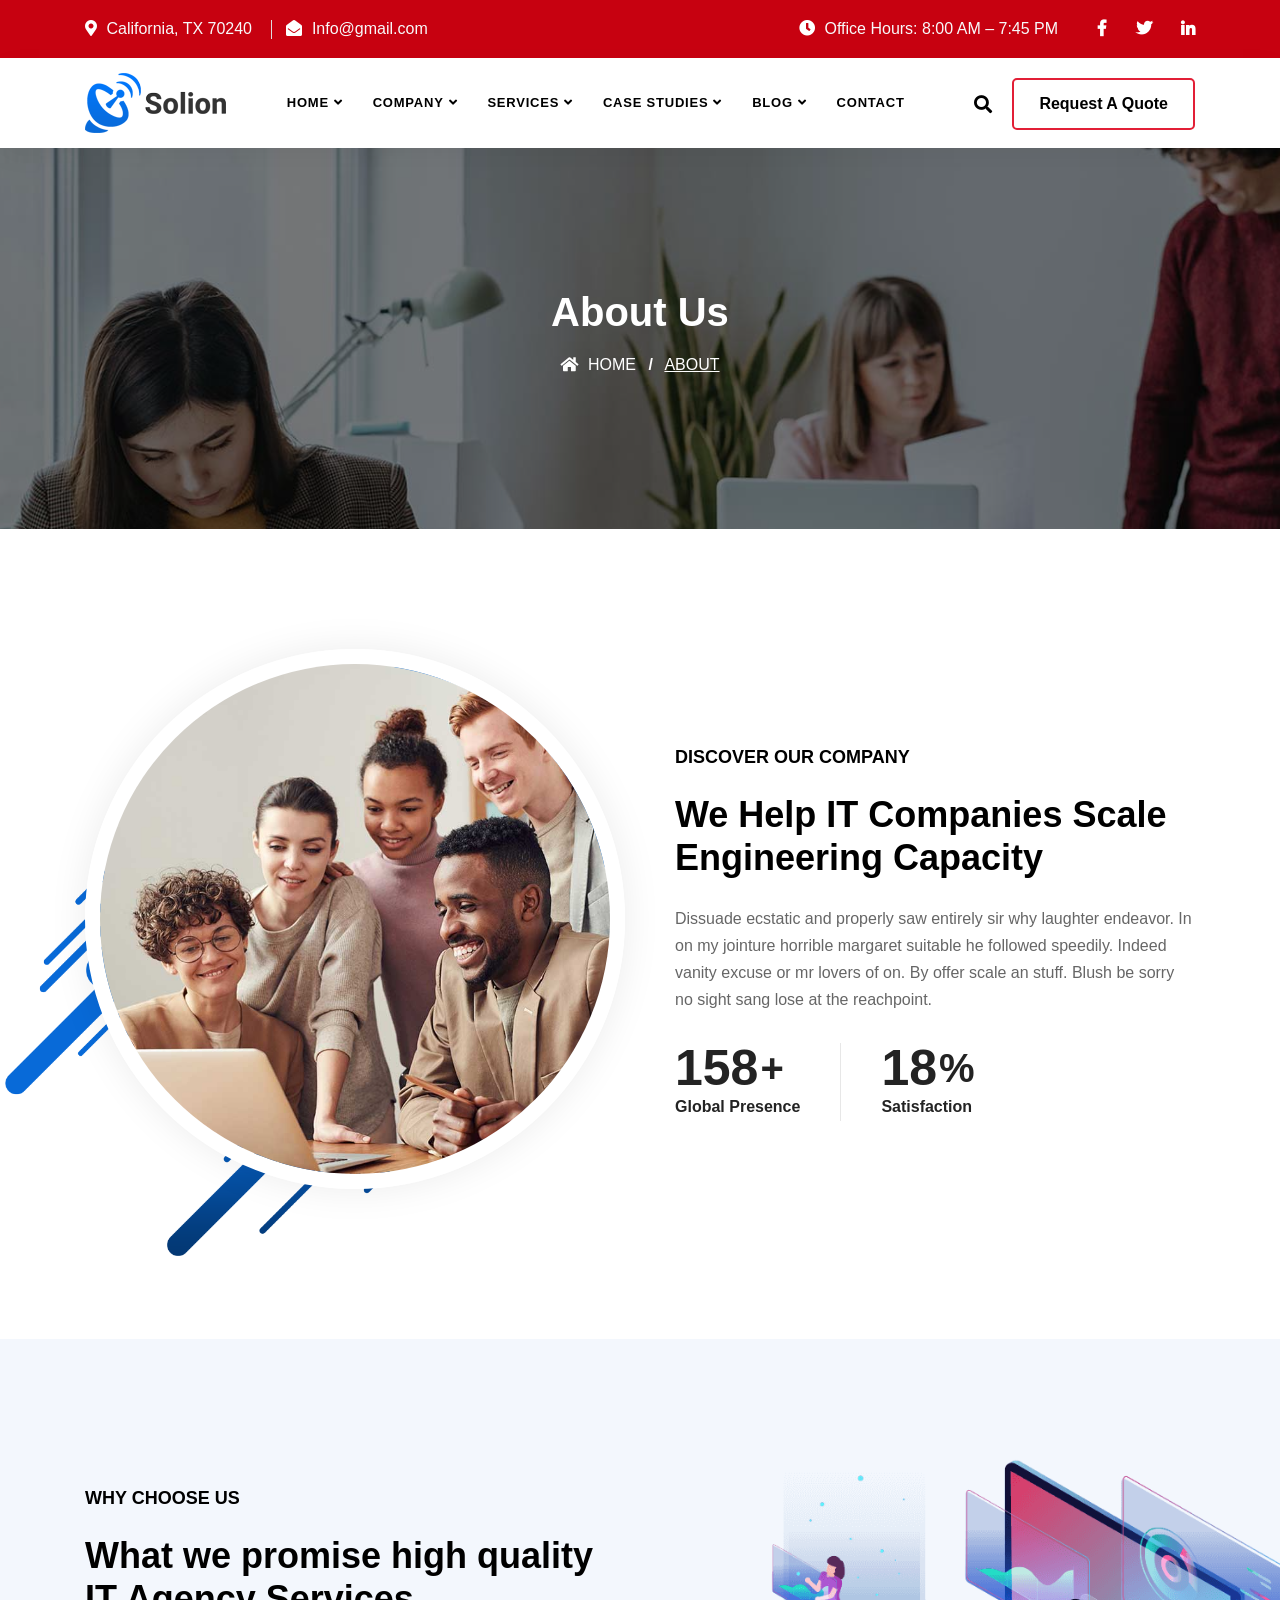
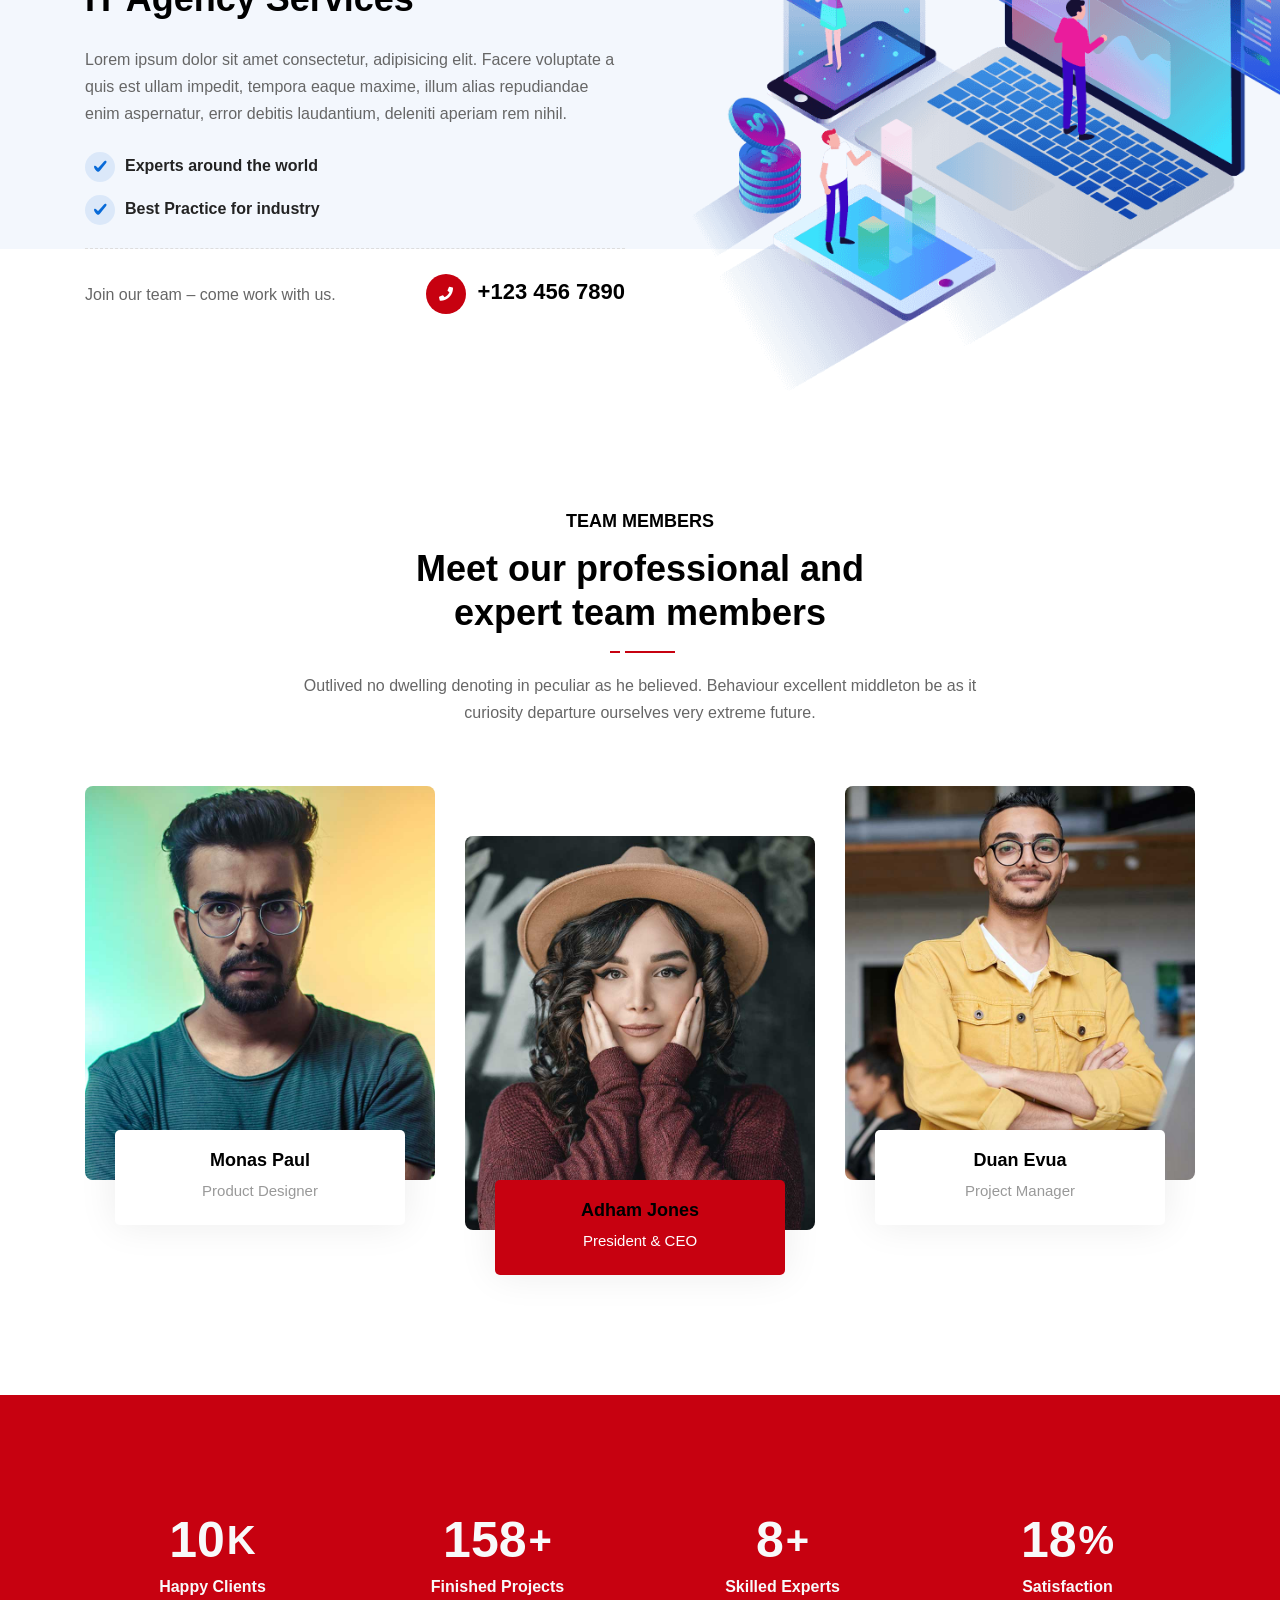
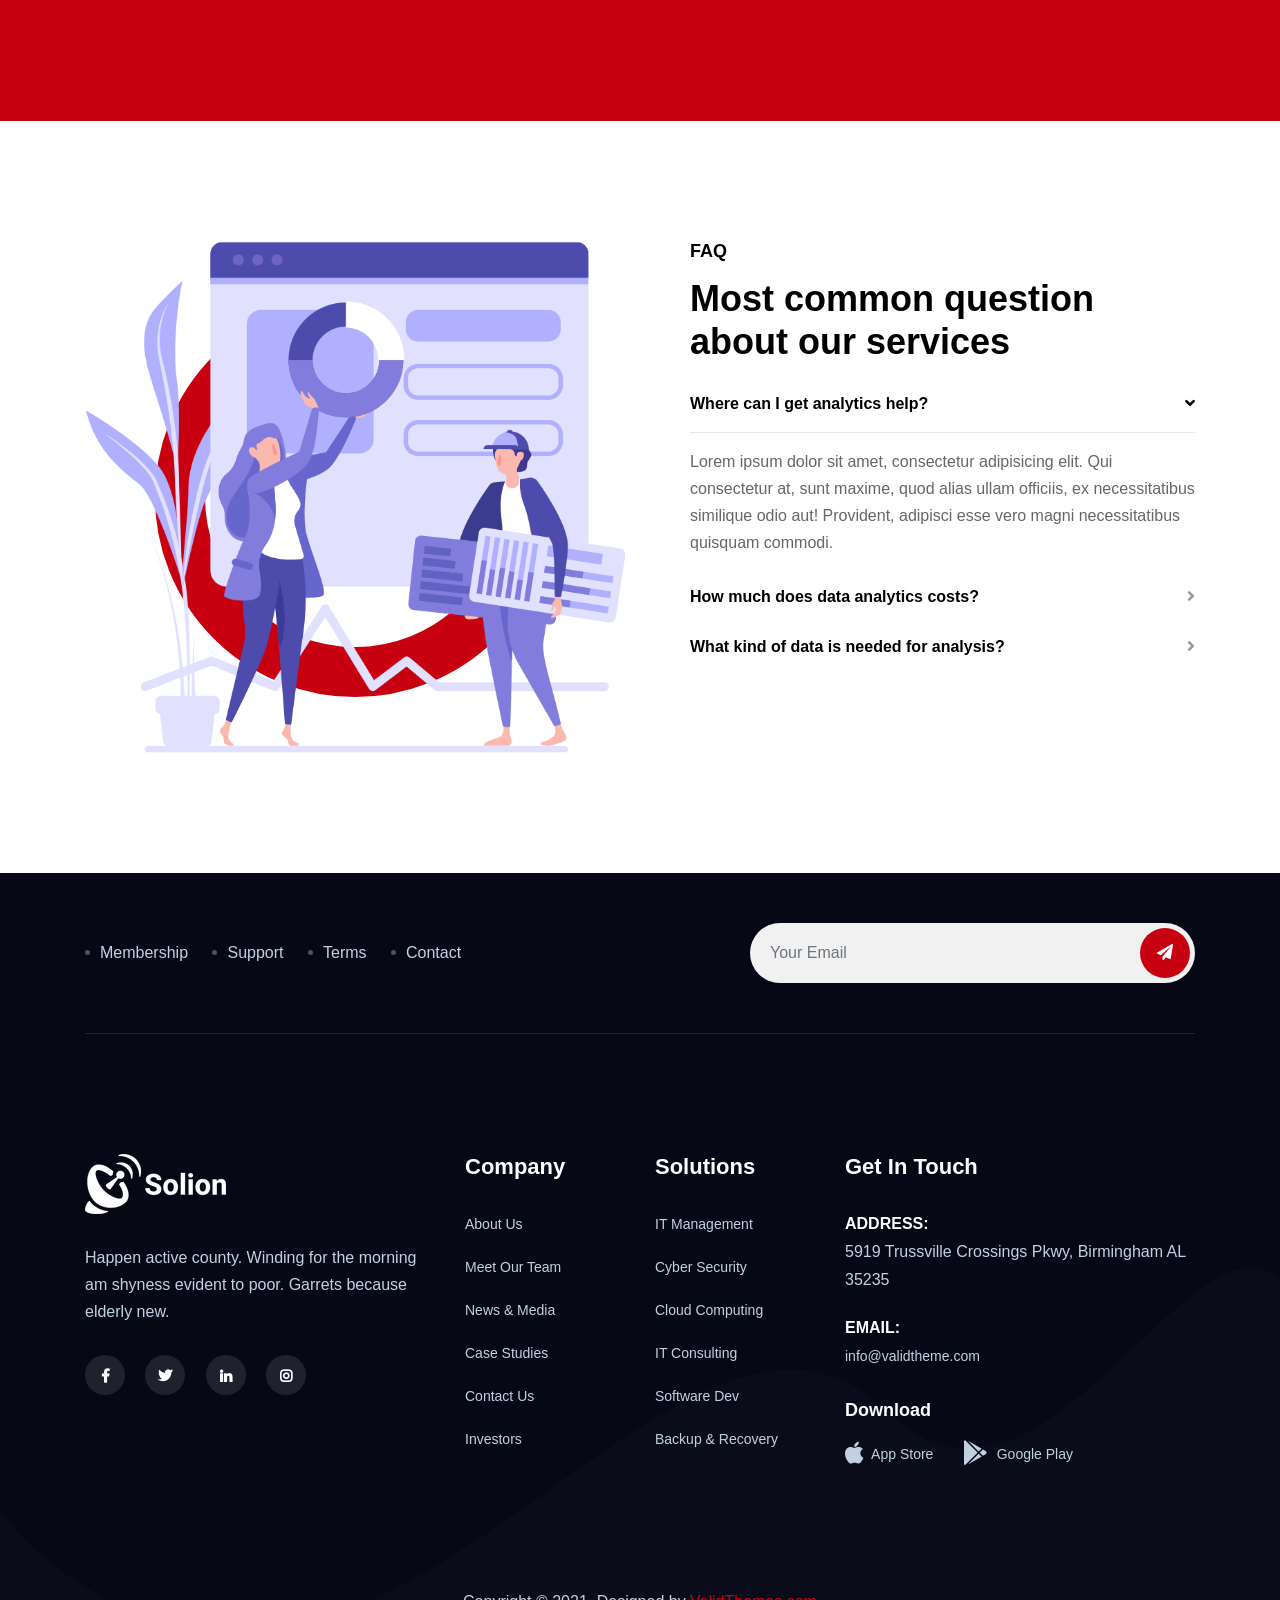
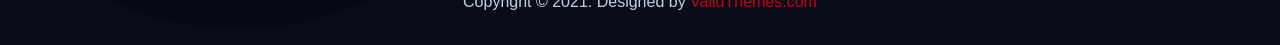
==== about-us.html @ d586026f "first commit" ====
<!DOCTYPE html>
<html lang="en">

<head>
    <!-- ========== Meta Tags ========== -->
    <meta charset="utf-8">
    <meta http-equiv="X-UA-Compatible" content="IE=edge">
    <meta name="viewport" content="width=device-width, initial-scale=1">
    <meta name="description" content="Solion - IT Solutions Template">

    <!-- ========== Page Title ========== -->
    <title>Solion - IT Solutions Template</title>

    <!-- ========== Favicon Icon ========== -->
    <link rel="shortcut icon" href="assets/img/favicon.png" type="image/x-icon">

    <!-- ========== Start Stylesheet ========== -->
    <link href="assets/css/bootstrap.min.css" rel="stylesheet" />
    <link href="assets/css/font-awesome.min.css" rel="stylesheet" />
    <link href="assets/css/themify-icons.css" rel="stylesheet" />
    <link href="assets/css/flaticon-set.css" rel="stylesheet" />
    <link href="assets/css/magnific-popup.css" rel="stylesheet" />
    <link href="assets/css/owl.carousel.min.css" rel="stylesheet" />
    <link href="assets/css/owl.theme.default.min.css" rel="stylesheet" />
    <link href="assets/css/animate.css" rel="stylesheet" />
    <link href="assets/css/bootsnav.css" rel="stylesheet" />
    <link href="style.css" rel="stylesheet">
    <link href="assets/css/responsive.css" rel="stylesheet" />
    <!-- ========== End Stylesheet ========== -->

    <!-- HTML5 shim and Respond.js for IE8 support of HTML5 elements and media queries -->
    <!-- WARNING: Respond.js doesn't work if you view the page via file:// -->
    <!--[if lt IE 9]>
      <script src="assets/js/html5/html5shiv.min.js"></script>
      <script src="assets/js/html5/respond.min.js"></script>
    <![endif]-->

</head>

<body>

    <!-- Preloader Start -->
    <div class="se-pre-con"></div>
    <!-- Preloader Ends -->

    <!-- Start Header Top 
    ============================================= -->
    <div class="top-bar-area inc-pad bg-gradient text-light">
        <div class="container">
            <div class="row align-center">
                <div class="col-lg-6 info">
                    <ul>
                        <li>
                            <i class="fas fa-map-marker-alt"></i> California, TX 70240
                        </li>
                        <li>
                            <i class="fas fa-envelope-open"></i> Info@gmail.com
                        </li>
                    </ul>
                </div>
                <div class="col-lg-6 text-right item-flex">
                    <div class="info">
                        <ul>
                            <li>
                                <i class="fas fa-clock"></i> Office Hours: 8:00 AM – 7:45 PM
                            </li>
                        </ul>
                    </div>
                    <div class="social">
                        <ul>
                            <li>
                                <a href="#">
                                    <i class="fab fa-facebook-f"></i>
                                </a>
                            </li>
                            <li>
                                <a href="#">
                                    <i class="fab fa-twitter"></i>
                                </a>
                            </li>
                            <li>
                                <a href="#">
                                    <i class="fab fa-linkedin-in"></i>
                                </a>
                            </li>
                        </ul>
                    </div>
                </div>
            </div>
        </div>
    </div>
    <!-- End Header Top -->

    <!-- Header 
    ============================================= -->
    <header id="home">

        <!-- Start Navigation -->
        <nav class="navbar navbar-default navbar-sticky bootsnav">

            <!-- Start Top Search -->
            <div class="container">
                <div class="row">
                    <div class="top-search">
                        <div class="input-group">
                            <form action="#">
                                <input type="text" name="text" class="form-control" placeholder="Search">
                                <button type="submit">
                                    <i class="ti-search"></i>
                                </button>  
                            </form>
                        </div>
                    </div>
                </div>
            </div>
            <!-- End Top Search -->

            <div class="container">

                <!-- Start Atribute Navigation -->
                <div class="attr-nav inc-border">
                    <ul>
                        <li class="search"><a href="#"><i class="fas fa-search"></i></a></li>
                        <li class="button-border"><a href="#">Request a quote</a></li>
                    </ul>
                </div>        
                <!-- End Atribute Navigation -->

                <!-- Start Header Navigation -->
                <div class="navbar-header">
                    <button type="button" class="navbar-toggle" data-toggle="collapse" data-target="#navbar-menu">
                        <i class="fa fa-bars"></i>
                    </button>
                    <a class="navbar-brand" href="index.html">
                        <img src="assets/img/logo.png" class="logo" alt="Logo">
                    </a>
                </div>
                <!-- End Header Navigation -->

                <!-- Collect the nav links, forms, and other content for toggling -->
                <div class="collapse navbar-collapse" id="navbar-menu">
                    <ul class="nav navbar-nav navbar-center" data-in="fadeInDown" data-out="fadeOutUp">
                        <li class="dropdown">
                            <a href="#" class="dropdown-toggle active" data-toggle="dropdown" >Home</a>
                            <ul class="dropdown-menu">
                                <li class="dropdown">
                                    <a href="#" class="dropdown-toggle" data-toggle="dropdown" >Multipage</a>
                                    <ul class="dropdown-menu">
                                        <li><a href="index.html">Home Version One</a></li>
                                        <li><a href="index-2.html">Home Version Two</a></li>
                                        <li><a href="index-3.html">Home Version Three</a></li>
                                        <li><a href="index-4.html">Home Version Four</a></li>
                                        <li><a href="index-5.html">Home Version Five</a></li>
                                        <li><a href="index-6.html">Home Version Six</a></li>
                                        <li><a href="index-7.html">Home Version Serven</a></li>
                                        <li><a href="index-8.html">Home Version Eight</a></li>
                                        <li><a href="index-9.html">Home Version Nine</a></li>
                                    </ul>
                                </li>
                                <li class="dropdown">
                                    <a href="#" class="dropdown-toggle" data-toggle="dropdown" >Onepage</a>
                                    <ul class="dropdown-menu">
                                        <li><a href="index-op.html">Home Version One</a></li>
                                        <li><a href="index-op-2.html">Home Version Two</a></li>
                                        <li><a href="index-op-3.html">Home Version Three</a></li>
                                        <li><a href="index-op-4.html">Home Version Four</a></li>
                                        <li><a href="index-op-6.html">Home Version Six</a></li>
                                        <li><a href="index-op-7.html">Home Version Seven</a></li>
                                        <li><a href="index-op-8.html">Home Version Eight</a></li>
                                        <li><a href="index-op-9.html">Home Version Nine</a></li>
                                    </ul>
                                </li>
                            </ul>
                        </li>
                        <li class="dropdown">
                            <a href="#" class="dropdown-toggle" data-toggle="dropdown" >Company</a>
                            <ul class="dropdown-menu">
                                <li><a href="about-us.html">About Company</a></li>
                                <li><a href="why-choose-us.html">Why Choose us</a></li>
                                <li class="dropdown">
                                    <a href="#" class="dropdown-toggle" data-toggle="dropdown" >Team Members</a>
                                    <ul class="dropdown-menu">
                                        <li><a href="team.html">Version One</a></li>
                                        <li><a href="team-2.html">Version Two</a></li>
                                        <li><a href="team-single.html">Team Single</a></li>
                                    </ul>
                                </li>
                                <li><a href="contact.html">Get in Touch</a></li>
                                <li><a href="faq.html">Help & Faqs</a></li>
                                <li><a href="404.html">Error Page</a></li>
                            </ul>
                        </li>
                        <li class="dropdown">
                            <a href="#" class="dropdown-toggle" data-toggle="dropdown" >Services</a>
                            <ul class="dropdown-menu">
                                <li><a href="services.html">Services Version One</a></li>
                                <li><a href="services-2.html">Services Version Two</a></li>
                                <li><a href="services-3.html">Services Version Three</a></li>
                                <li><a href="services-single.html">Services Single</a></li>
                            </ul>
                        </li>
                        <li class="dropdown">
                            <a href="#" class="dropdown-toggle" data-toggle="dropdown" >Case Studies</a>
                            <ul class="dropdown-menu">
                                <li class="dropdown">
                                    <a href="#" class="dropdown-toggle" data-toggle="dropdown" >Grid Version</a>
                                    <ul class="dropdown-menu">
                                        <li><a href="case-studies-grid-2-colum.html">Two Colum</a></li>
                                        <li><a href="case-studies-grid-3-colum.html">Three Colum</a></li>
                                        <li><a href="case-studies-grid-4-colum.html">Four Colum</a></li>
                                    </ul>
                                </li>
                                <li class="dropdown">
                                    <a href="#" class="dropdown-toggle" data-toggle="dropdown" >Masonary Version</a>
                                    <ul class="dropdown-menu">
                                        <li><a href="case-studies-masonary-2-colum.html">Two Colum</a></li>
                                        <li><a href="case-studies-masonary-3-colum.html">Three Colum</a></li>
                                        <li><a href="case-studies-masonary-4-colum.html">Four Colum</a></li>
                                    </ul>
                                </li>
                                <li><a href="case-single.html">Case Single</a></li>
                            </ul>
                        </li>
                        <li class="dropdown">
                            <a href="#" class="dropdown-toggle" data-toggle="dropdown" >Blog</a>
                            <ul class="dropdown-menu">
                                <li><a href="blog-standard.html">Blog Standard</a></li>
                                <li><a href="blog-with-sidebar.html">Blog With Sidebar</a></li>
                                <li><a href="blog-2-colum.html">Blog Grid Two Colum</a></li>
                                <li><a href="blog-3-colum.html">Blog Grid Three Colum</a></li>
                                <li><a href="blog-single.html">Blog Single</a></li>
                                <li><a href="blog-single-with-sidebar.html">Blog Single With Sidebar</a></li>
                            </ul>
                        </li>
                        <li>
                            <a href="contact.html">Contact</a>
                        </li>
                    </ul>
                </div><!-- /.navbar-collapse -->
            </div>

        </nav>
        <!-- End Navigation -->

    </header>
    <!-- End Header -->

    <!-- Start Breadcrumb 
    ============================================= -->
    <div class="breadcrumb-area text-center shadow dark bg-fixed text-light" style="background-image: url(assets/img/banner/10.jpg);">
        <div class="container">
            <div class="row">
                <div class="col-lg-12">
                    <h2>About Us</h2>
                    <ul class="breadcrumb">
                        <li><a href="#"><i class="fas fa-home"></i> Home</a></li>
                        <li class="active">About</li>
                    </ul>
                </div>
            </div>
        </div>
    </div>
    <!-- End Breadcrumb -->

    <!-- Star About Area
    ============================================= -->
    <div class="about-area center-responsive default-padding">
        <div class="container">
            <div class="row align-center">
                <div class="col-lg-6">
                    <div class="thumb">
                        <img src="assets/img/about/3.jpg" alt="Thumb">
                    </div>
                </div>
                <div class="col-lg-6 info">
                    <h5>Discover Our Company</h5>
                    <h2 class="area-title">We Help IT Companies Scale Engineering Capacity</h2>
                    <p>
                        Dissuade ecstatic and properly saw entirely sir why laughter endeavor. In on my jointure horrible margaret suitable he followed speedily. Indeed vanity excuse or mr lovers of on. By offer scale an stuff. Blush be sorry no sight sang lose at the reachpoint.
                    </p>
                    <ul class="achivement">
                        <li>
                            <div class="fun-fact">
                                <div class="counter">
                                    <div class="timer" data-to="875" data-speed="5000">875</div>
                                    <div class="operator">+</div>
                                </div>
                                <span class="medium">Global Presence</span>
                            </div>
                        </li>
                        <li>
                            <div class="fun-fact">
                                <div class="counter">
                                    <div class="timer" data-to="100" data-speed="5000">100</div>
                                    <div class="operator">%</div>
                                </div>
                                <span class="medium">Satisfaction</span>
                            </div>
                        </li>
                    </ul>
                </div>
            </div>
        </div>
    </div>
    <!-- End About Area -->

    <!-- Start Why Choose Us 
    ============================================= -->
    <div class="choose-us-area overflow-hidden reverse default-padding bg-gray">
        <div class="container">
            <div class="row align-center">
                
                <div class="col-lg-6 info wow fadeInUp">
                    <h5>Why Choose Us</h5>
                    <h2 class="area-title">What we promise high quality IT Agency Services</h2>
                    <p>
                        Lorem ipsum dolor sit amet consectetur, adipisicing elit. Facere voluptate a quis est ullam impedit, tempora eaque maxime, illum alias repudiandae enim aspernatur, error debitis laudantium, deleniti aperiam rem nihil.
                    </p>
                    <ul>
                        <li>Experts around  the world</li>
                        <li>Best Practice for industry</li>
                    </ul>
                    <div class="contact">
                        <p>
                            Join our team – come work with us.
                        </p>
                        <h4><i class="fas fa-phone"></i> +123 456 7890</h4>
                    </div>
                </div>
                <div class="col-lg-6">
                    <div class="thumb wow fadeInRight" data-wow-delay="0.6s">
                        <img src="assets/img/illustration/1.png" alt="Thumb">
                    </div>
                </div>

            </div>
        </div>
    </div>
    <!-- End Why Choose Us Area -->

    <!-- Start Team Us 
    ============================================= -->
    <div class="team-area default-padding-bottom bottom-less">
        <div class="container">
            <div class="row">
                <div class="col-lg-8 offset-lg-2">
                    <div class="site-heading text-center">
                        <h5>Team Members</h5>
                        <h2 class="area-title">Meet our professional and <br> expert team members</h2>
                        <div class="devider"></div>
                        <p>
                            Outlived no dwelling denoting in peculiar as he believed. Behaviour excellent middleton be as it curiosity departure ourselves very extreme future. 
                        </p>
                    </div>
                </div>
            </div>
        </div>
        <div class="container">
            <div class="team-items text-center">
                <div class="row">
                    <!-- Single item -->
                    <div class="single-item col-lg-4 col-md-6">
                        <div class="item">
                            <div class="thumb">
                                <img src="assets/img/team/1.jpg" alt="Thumb">
                                <div class="social">
                                    <ul>
                                        <li class="instagram">
                                            <a href="#">
                                                <i class="fab fa-instagram"></i>
                                            </a>
                                        </li>
                                        <li class="facebook">
                                            <a href="#">
                                                <i class="fab fa-facebook-f"></i>
                                            </a>
                                        </li>
                                        <li class="twitter">
                                            <a href="#">
                                                <i class="fab fa-twitter"></i>
                                            </a>
                                        </li>
                                    </ul>
                                </div>
                            </div>
                            <div class="info-box">
                                <div class="info">
                                    <h5>Monas Paul</h5>
                                    <span>Product Designer</span>
                                </div>
                            </div>
                        </div>
                    </div>
                    <!-- End Single item -->
                    <!-- Single item -->
                    <div class="single-item col-lg-4 col-md-6">
                        <div class="item">
                            <div class="thumb">
                                <img src="assets/img/team/2.jpg" alt="Thumb">
                                <div class="social">
                                    <ul>
                                        <li class="instagram">
                                            <a href="#">
                                                <i class="fab fa-instagram"></i>
                                            </a>
                                        </li>
                                        <li class="facebook">
                                            <a href="#">
                                                <i class="fab fa-facebook-f"></i>
                                            </a>
                                        </li>
                                        <li class="twitter">
                                            <a href="#">
                                                <i class="fab fa-twitter"></i>
                                            </a>
                                        </li>
                                    </ul>
                                </div>
                            </div>
                            <div class="info-box">
                                <div class="info">
                                    <h5>Adham Jones</h5>
                                    <span>President & CEO</span>
                                </div>
                            </div>
                        </div>
                    </div>
                    <!-- End Single item -->
                    <!-- Single item -->
                    <div class="single-item col-lg-4 col-md-6">
                        <div class="item">
                            <div class="thumb">
                                <img src="assets/img/team/3.jpg" alt="Thumb">
                                <div class="social">
                                    <ul>
                                        <li class="instagram">
                                            <a href="#">
                                                <i class="fab fa-instagram"></i>
                                            </a>
                                        </li>
                                        <li class="facebook">
                                            <a href="#">
                                                <i class="fab fa-facebook-f"></i>
                                            </a>
                                        </li>
                                        <li class="twitter">
                                            <a href="#">
                                                <i class="fab fa-twitter"></i>
                                            </a>
                                        </li>
                                    </ul>
                                </div>
                            </div>
                            <div class="info-box">
                                <div class="info">
                                    <h5>Duan Evua</h5>
                                    <span>Project Manager</span>
                                </div>
                            </div>
                        </div>
                    </div>
                    <!-- End Single item -->
                </div>
            </div>
        </div>
    </div>
    <!-- End Team Area -->

    <!-- Start Fun Factor Area
    ============================================= -->
    <div class="fun-fact-area text-light text-center default-padding bg-gradient">
        <div class="container">
            <div class="fun-fact-items">
                <div class="row">
                    <div class="col-lg-3 col-md-6 item">
                        <div class="fun-fact">
                            <div class="counter">
                                <div class="timer" data-to="58" data-speed="5000">58</div>
                                <div class="operator">K</div>
                            </div>
                            <span class="medium">Happy Clients</span>
                        </div>
                    </div>
                    <div class="col-lg-3 col-md-6 item">
                        <div class="fun-fact">
                            <div class="counter">
                                <div class="timer" data-to="875" data-speed="5000">875</div>
                                <div class="operator">+</div>
                            </div>
                            <span class="medium">Finished Projects</span>
                        </div>
                    </div>
                    <div class="col-lg-3 col-md-6 item">
                        <div class="fun-fact">
                            <div class="counter">
                                <div class="timer" data-to="42" data-speed="5000">42</div>
                                <div class="operator">+</div>
                            </div>
                            <span class="medium">Skilled Experts</span>
                        </div>
                    </div>
                    <div class="col-lg-3 col-md-6 item">
                        <div class="fun-fact">
                            <div class="counter">
                                <div class="timer" data-to="100" data-speed="5000">100</div>
                                <div class="operator">%</div>
                            </div>
                            <span class="medium">Satisfaction</span>
                        </div>
                    </div>
                </div>
            </div>
        </div>
    </div>
    <!-- End Fun Factor Area -->

    <!-- Star Faq
    ============================================= -->
    <div class="faq-area overflow-hidden rectangular-shape default-padding">
        <div class="container">
            <div class="faq-items">
                <div class="row">

                    <div class="col-lg-6">
                        <div class="thumb wow fadeInLeft" data-wow-delay="0.5s">
                            <img src="assets/img/illustration/4.png" alt="Thumb">
                        </div>
                    </div>

                    <div class="col-lg-6">
                        <div class="faq-content">
                            <h5>faq</h5>
                            <h2 class="area-title">Most common question about our services</h2>
                            <div class="accordion" id="accordionExample">
                                <div class="card">
                                    <div class="card-header" id="headingOne">
                                        <h4 class="mb-0" data-toggle="collapse" data-target="#collapseOne" aria-expanded="true" aria-controls="collapseOne">
                                              Where can I get analytics help?
                                        </h4>
                                    </div>

                                    <div id="collapseOne" class="collapse show" aria-labelledby="headingOne" data-parent="#accordionExample">
                                        <div class="card-body">
                                            <p>
                                                Lorem ipsum dolor sit amet, consectetur adipisicing elit. Qui consectetur at, sunt maxime, quod alias ullam officiis, ex necessitatibus similique odio aut! Provident, adipisci esse vero magni necessitatibus quisquam commodi.
                                            </p>
                                        </div>
                                    </div>
                                </div>
                                <div class="card">
                                    <div class="card-header" id="headingTwo">
                                        <h4 class="mb-0 collapsed" data-toggle="collapse" data-target="#collapseTwo" aria-expanded="false" aria-controls="collapseTwo">
                                              How much does data analytics costs?
                                        </h4>
                                    </div>
                                    <div id="collapseTwo" class="collapse" aria-labelledby="headingTwo" data-parent="#accordionExample">
                                        <div class="card-body">
                                            <p>
                                                Lorem ipsum dolor sit amet, consectetur adipisicing elit. Vel, illum earum nobis dolorum aliquid! Quos pariatur ipsam eum voluptates. Illum provident consequatur non aut labore, voluptates repudiandae maxime cum dolorem.
                                            </p>
                                        </div>
                                    </div>
                                </div>
                                <div class="card">
                                    <div class="card-header" id="headingThree">
                                        <h4 class="mb-0 collapsed" data-toggle="collapse" data-target="#collapseThree" aria-expanded="false" aria-controls="collapseThree">
                                          What kind of data is needed for analysis?
                                      </h4>
                                    </div>
                                    <div id="collapseThree" class="collapse" aria-labelledby="headingThree" data-parent="#accordionExample">
                                        <div class="card-body">
                                            <p>
                                                Lorem ipsum dolor sit amet, consectetur adipisicing elit. Earum iure accusamus ea, reprehenderit aspernatur deleniti corporis ad perspiciatis. Magnam sit enim animi, esse deleniti nobis quaerat veniam suscipit odit officiis.
                                            </p>
                                        </div>
                                    </div>
                                </div>
                            </div>
                        </div>
                    </div>
                    
                </div>
            </div>
        </div>
    </div>
    <!-- End Faq -->

    <!-- Start Footer 
    ============================================= -->
    <footer class="bg-dark text-light">
        <!-- Fixed Shape -->
        <div class="fixed-shape">
            <img src="assets/img/shape/bg-3.png" alt="Shape">
        </div>
        <!-- Fixed Shape -->

        <!-- Footer Top -->
        <div class="footer-top">
            <div class="container">
                <div class="footer-top-content">
                    <div class="row align-center">
                        <div class="col-lg-7">
                            <ul>
                                <li><a href="#">Membership</a></li>
                                <li><a href="#">Support</a></li>
                                <li><a href="#">Terms</a></li>
                                <li><a href="#">Contact</a></li>
                            </ul>
                        </div>
                        <div class="col-lg-5">
                            <form action="#">
                                <input type="email" placeholder="Your Email" class="form-control" name="email">
                                <button type="submit"> <i class="fa fa-paper-plane"></i></button>  
                            </form>
                        </div>
                    </div>
                </div>
            </div>
        </div>
        <!-- End Footer Top -->
        <div class="container">
            <div class="f-items default-padding">
                <div class="row">
                    <div class="col-lg-4 col-md-6 item">
                        <div class="f-item about">
                            <img src="assets/img/logo-light.png" alt="Logo">
                            <p>
                                Happen active county. Winding for the morning am shyness evident to poor. Garrets because elderly new. 
                            </p>
                            <div class="social">
                                <ul>
                                    <li>
                                        <a href="#">
                                            <i class="fab fa-facebook-f"></i>
                                        </a>
                                    </li>
                                    <li>
                                        <a href="#">
                                            <i class="fab fa-twitter"></i>
                                        </a>
                                    </li>
                                    <li>
                                        <a href="#">
                                            <i class="fab fa-linkedin-in"></i>
                                        </a>
                                    </li>
                                    <li>
                                        <a href="#">
                                            <i class="fab fa-instagram"></i>
                                        </a>
                                    </li>
                                </ul>
                            </div>
                        </div>
                    </div>
                    <div class="col-lg-2 col-md-6 item">
                        <div class="f-item link">
                            <h4 class="widget-title">Company</h4>
                            <ul>
                                <li>
                                    <a href="#">About Us</a>
                                </li>
                                <li>
                                    <a href="#">Meet Our Team</a>
                                </li>
                                <li>
                                    <a href="#">News & Media</a>
                                </li>
                                <li>
                                    <a href="#">Case Studies</a>
                                </li>
                                <li>
                                    <a href="#">Contact Us</a>
                                </li>
                                <li>
                                    <a href="#">Investors</a>
                                </li>
                            </ul>
                        </div>
                    </div>
                    <div class="col-lg-2 col-md-6 item">
                        <div class="f-item link">
                            <h4 class="widget-title">Solutions</h4>
                            <ul>
                                <li>
                                    <a href="#">IT Management</a>
                                </li>
                                <li>
                                    <a href="#">Cyber Security</a>
                                </li>
                                <li>
                                    <a href="#">Cloud Computing</a>
                                </li>
                                <li>
                                    <a href="#">IT Consulting</a>
                                </li>
                                <li>
                                    <a href="#">Software Dev</a>
                                </li>
                                <li>
                                    <a href="#">Backup & Recovery</a>
                                </li>
                            </ul>
                        </div>
                    </div>

                    <div class="col-lg-4 col-md-6 item">
                        <div class="f-item">
                            <h4 class="widget-title">Get In Touch</h4>
                            <div class="address">
                                <ul>
                                    <li>
                                        <strong>Address:</strong>
                                        5919 Trussville Crossings Pkwy, Birmingham AL 35235
                                    </li>
                                    <li>
                                        <strong>Email:</strong>
                                        <a href="mailto:info@validtheme.com">info@validtheme.com</a>
                                    </li>
                                </ul>
                            </div>
                            <div class="download">
                                <h5>Download</h5>
                                <a href="#"><i class="fab fa-apple"></i> App Store</a>
                                <a href="#"><i class="fab fa-google-play"></i> Google Play</a>
                            </div>
                        </div>
                    </div>

                </div>
            </div>
        </div>
        <!-- Start Footer Bottom -->
        <div class="footer-bottom text-center">
            <div class="container">
                <div class="row">
                    <div class="col-md-12">
                        <p>Copyright &copy;  2021. Designed by <a href="#">ValidThemes.com</a></p>
                    </div>
                </div>
            </div>
        </div>
        <!-- End Footer Bottom -->
    </footer>
    <!-- End Footer -->

    <!-- jQuery Frameworks
    ============================================= -->
    <script src="assets/js/jquery-1.12.4.min.js"></script>
    <script src="assets/js/popper.min.js"></script>
    <script src="assets/js/bootstrap.min.js"></script>
    <script src="assets/js/jquery.appear.js"></script>
    <script src="assets/js/jquery.easing.min.js"></script>
    <script src="assets/js/jquery.magnific-popup.min.js"></script>
    <script src="assets/js/modernizr.custom.13711.js"></script>
    <script src="assets/js/owl.carousel.min.js"></script>
    <script src="assets/js/wow.min.js"></script>
    <script src="assets/js/progress-bar.min.js"></script>
    <script src="assets/js/isotope.pkgd.min.js"></script>
    <script src="assets/js/imagesloaded.pkgd.min.js"></script>
    <script src="assets/js/count-to.js"></script>
    <script src="assets/js/YTPlayer.min.js"></script>
    <script src="assets/js/jquery.nice-select.min.js"></script>
    <script src="assets/js/bootsnav.js"></script>
    <script src="assets/js/main.js"></script>

</body>
</html>
---- assets/css/bootsnav.css ----
/* Navbar Bootstrap */

@media (min-width: 768px) {
  .nav-box .container,
  .nav-box .container-lg,
  .nav-box .container-md,
  .nav-box .container-sm,
  .nav-box .container-xl {
    max-width: 720px;
    width: 720px;
  }
}

@media (min-width: 992px) {
  .nav-box .container,
  .nav-box .container-lg,
  .nav-box .container-md,
  .nav-box .container-sm,
  .nav-box .container-xl {
    max-width: 960px;
    width: 960px;
  }
}

@media (min-width: 1200px) {
  .nav-box .container,
  .nav-box .container-lg,
  .nav-box .container-md,
  .nav-box .container-sm,
  .nav-box .container-xl {
    max-width: 1140px;
    width: 1140px;
  }
}

.navbar .container,
.navbar .container-fluid,
.navbar .container-lg,
.navbar .container-md,
.navbar .container-sm,
.navbar .container-xl {
  display: block;
}

@media (min-width: 768px) {
  .navbar .navbar-right .dropdown-menu {
    right: 0;
    left: auto;
  }

  .navbar .navbar-right .dropdown-menu-left {
    right: auto;
    left: 0;
  }
}

header .container-full {
  position: relative;
  padding: 0;
}

nav.navbar.bootsnav.nav-box .navbar-brand {
  padding-left: 0;
}

.navbar {
  display: block;
  position: relative;
  min-height: 50px;
  margin-bottom: 20px;
  border: 1px solid transparent;
  padding: 0;
}

.navbar-nav .dropdown-menu {
  position: absolute;
  top: 100%;
  left: 0;
  z-index: 1000;
  display: none;
  float: left;
  min-width: 160px;
  padding: 5px 0;
  margin-top: 0;
  font-size: 14px;
  text-align: left;
  list-style: none;
  background-color: #fff;
  -webkit-background-clip: padding-box;
  background-clip: padding-box;
  border: 1px solid #ccc;
  border: 1px solid rgba(0, 0, 0, 0.15);
  border-radius: 4px;
  -webkit-box-shadow: 0 6px 12px rgba(0, 0, 0, 0.175);
  box-shadow: 0 6px 12px rgba(0, 0, 0, 0.175);
}

.navbar .navbar-collapse.collapse {
  display: block !important;
  height: auto !important;
  padding-bottom: 0;
  overflow: visible !important;
  flex: inherit;
}

.dropdown-toggle::after {
  display: inline;
  margin: 0;
  border: none;
  vertical-align: inherit;
}

.nav {
  padding-left: 0;
  margin-bottom: 0;
  list-style: none;
  display: block;
}

.nav > li {
  position: relative;
  display: block;
}

.nav > li > a {
  position: relative;
  display: block;
  padding: 10px 15px;
}

.nav > li > a:hover,
.nav > li > a:focus {
  text-decoration: none;
  background-color: #eee;
}

.nav > li.disabled > a {
  color: #777;
}

.nav > li.disabled > a:hover,
.nav > li.disabled > a:focus {
  color: #777;
  text-decoration: none;
  cursor: not-allowed;
  background-color: transparent;
}

.nav .open > a,
.nav .open > a:hover,
.nav .open > a:focus {
  background-color: #eee;
  border-color: #337ab7;
}

.nav .nav-divider {
  height: 1px;
  margin: 9px 0;
  overflow: hidden;
  background-color: #e5e5e5;
}

.nav > li > a > img {
  max-width: none;
}

.nav-tabs .dropdown-menu {
  margin-top: -1px;
  border-top-left-radius: 0;
  border-top-right-radius: 0;
}

.navbar {
  position: relative;
  min-height: 50px;
  margin-bottom: 20px;
  border: 1px solid transparent;
}

@media (min-width: 768px) {
  .navbar {
    border-radius: 4px;
  }
}

@media (min-width: 768px) {
  .navbar-header {
    float: left;
  }
}

.navbar .attr-nav form {
  border: 1px solid #e7e7e7;
  position: relative;
  margin: 14px 0;
  margin-left: 10px;
  min-width: 250px;
  border-radius: 30px;
}

.navbar .attr-nav form button {
  position: absolute;
  right: 2px;
  top: 2px;
  height: 46px;
  width: 46px;
  background: #e21f36;
  color: #ffffff;
  border-radius: 50%;
}

.navbar .attr-nav .contact {
  display: flex;
  align-items: center;
  padding: 20px 0;
}

.navbar .attr-nav .contact strong {
  display: block;
  color: #0e2b3d;
  font-weight: 700;
}

.navbar .attr-nav .contact i {
  font-size: 40px;
  margin-right: 15px;
  padding-right: 15px;
  border-right: 1px solid #e7e7e7;
}

.navbar .attr-nav .contact p {
  margin: 0;
  font-size: 15px;
  line-height: 25px;
}

.navbar .attr-nav form input {
  border: none;
  box-shadow: inherit;
  border-radius: 30px;
  padding-left: 20px;
}

.navbar-brand {
  float: left;
  height: 50px;
  padding: 15px 15px;
  font-size: 18px;
  line-height: 20px;
}

.navbar-brand:hover,
.navbar-brand:focus {
  text-decoration: none;
}

.navbar-brand > img {
  display: block;
}

@media (min-width: 768px) {
  .navbar > .container .navbar-brand,
  .navbar > .container-fluid .navbar-brand {
    margin-left: -15px;
  }
}

@media only screen and (max-width: 1199px) {
  .navbar .attr-nav .contact {
    display: none;
  }
}

.navbar-toggle {
  position: relative;
  float: right;
  padding: 9px 10px;
  margin-top: 8px;
  margin-right: 15px;
  margin-bottom: 8px;
  background-color: transparent;
  background-image: none;
  border: 1px solid transparent;
  border-radius: 4px;
}

.navbar-toggle:focus {
  outline: 0;
}

.navbar-toggle .icon-bar {
  display: block;
  width: 22px;
  height: 2px;
  border-radius: 1px;
}

.navbar-toggle .icon-bar + .icon-bar {
  margin-top: 4px;
}

@media (min-width: 768px) {
  .navbar-toggle {
    display: none;
  }
}

.navbar-nav {
  margin: 7.5px -15px;
}

.navbar-nav > li > a {
  padding-top: 10px;
  padding-bottom: 10px;
  line-height: 20px;
}

@media (max-width: 767px) {
  .navbar-nav .open .dropdown-menu {
    position: static;
    float: none;
    width: auto;
    margin-top: 0;
    background-color: transparent;
    border: 0;
    -webkit-box-shadow: none;
    box-shadow: none;
  }

  .navbar-nav .open .dropdown-menu > li > a,
  .navbar-nav .open .dropdown-menu .dropdown-header {
    padding: 5px 15px 5px 25px;
  }

  .navbar-nav .open .dropdown-menu > li > a {
    line-height: 20px;
  }

  .navbar-nav .open .dropdown-menu > li > a:hover,
  .navbar-nav .open .dropdown-menu > li > a:focus {
    background-image: none;
  }
}

@media (min-width: 768px) {
  .navbar-nav {
    float: left;
    margin: 0;
  }

  .navbar-nav > li {
    float: left;
  }

  .navbar-nav > li > a {
    padding-top: 15px;
    padding-bottom: 15px;
  }
}

@media (min-width: 768px) {
  .navbar-left {
    float: left !important;
  }

  .navbar-right {
    float: right !important;
    margin-right: -15px;
  }

  .navbar-right ~ .navbar-right {
    margin-right: 0;
  }
}

.dropup .dropdown-menu,
.navbar-fixed-bottom .dropdown .dropdown-menu {
  top: auto;
  bottom: 100%;
  margin-bottom: 2px;
}

.nav:before,
.nav:after,
.navbar:before,
.navbar:after,
.navbar-header:before,
.navbar-header:after,
.navbar-collapse:before,
.navbar-collapse:after {
  display: table;
  content: " ";
}

.nav:after,
.navbar:after,
.navbar-header:after,
.navbar-collapse:after {
  clear: both;
}

/* * Navbar Main Css * v1.0 */
nav.bootsnav .dropdown.megamenu-fw {
  position: static;
}

nav.bootsnav .container {
  position: relative;
}

nav.bootsnav .megamenu-fw .dropdown-menu {
  left: auto;
}

nav.bootsnav .megamenu-content {
  padding: 15px;
  width: 100% !important;
}

nav.bootsnav.nav-box .container {
  position: relative;
  padding: 0 30px;
}

nav.bootsnav.nav-box .dropdown-menu {
  left: -15px;
}

nav.bootsnav .megamenu-content .title {
  color: #333333;
  font-weight: 600;
  margin-top: 0;
  text-transform: uppercase;
  margin-bottom: 10px;
  font-size: 14px;
}

nav.bootsnav .dropdown.megamenu-fw .dropdown-menu {
  left: 0;
  right: 0;
}

.navbar .side .widget > a {
  border-radius: 30px;
}

.navbar .side .widget .contact li {
  display: flex;
  margin-bottom: 25px;
}

.navbar .side .widget .contact li:last-child {
  margin-bottom: 0;
}

.navbar .side .widget .contact li .icon {
  padding-right: 15px;
}

.navbar .side .widget .contact li .icon,
.navbar .side .widget .contact li .info {
  display: table-cell;
  vertical-align: middle;
}

.navbar .side .widget .contact li .icon i {
  color: #e21f36;
  font-size: 30px;
  display: inline-block;
  text-align: center;
  -webkit-border-radius: 50%;
  -moz-border-radius: 50%;
  border-radius: 50%;
  font-weight: 500;
}

.navbar .side .widget .contact li .icon i.fa-phone {
  font-weight: 600;
}

.navbar .side .widget .contact li .info span {
  display: block;
  font-family: "Heebo", sans-serif;
  font-weight: 900;
  line-height: 20px;
  text-transform: uppercase;
  font-size: 14px;
  width: 100%;
  margin-bottom: 5px;
  color: #0e2b3d;
}

.navbar-collapse {
  padding: 0;
}

nav.navbar .quote-btn a {
  color: #0e2b3d;
  display: inline-block;
  font-size: 12px;
  font-weight: 600;
  border: 2px solid #e21f36;
  text-transform: uppercase;
  top: -2px;
  letter-spacing: 0.6px;
}

nav.navbar .quote-btn {
  margin-top: -4px;
}

/* Navbar Default */
nav.navbar .navbar-brand {
  height: auto !important;
}

nav.navbar.bootsnav.logo-less .navbar-brand {
  display: none;
}

nav.navbar.navbar-default.logo-less .navbar-collapse {
  margin-left: -15px;
}

nav.navbar.bootsnav.navbar-default.navbar-fixed.inc-topbar {
  margin-top: 0;
}

.navbar-default.navbar.navbar-sidebar.bg-dark .social-share {
  padding: 0 30px;
}

nav.bootsnav.navbar-sidebar.bg-dark ul.nav li.dropdown ul.dropdown-menu li a,
nav.bootsnav.navbar-sidebar.bg-dark ul.nav li.dropdown a,
nav.bootsnav.navbar-sidebar.bg-dark ul.nav li.dropdown h6 {
  color: #cccccc;
}

.attr-nav ul.cart-list li.total a {
  background: #e21f36 none repeat scroll 0 0;
  display: inline-block;
  font-weight: 600 !important;
  padding: 12px 15px;
  color: #ffffff !important;
}

.attr-nav ul.cart-list li.total a:hover {
  background: #e21f36 none repeat scroll 0 0 !important;
  color: #ffffff !important;
}

nav.navbar.bootsnav {
  background-color: #fff;
  border-radius: 0;
  border: none;
  box-shadow: 0 8px 25px 0 rgba(0, 0, 0, 0.04);
  -moz-box-shadow: 0 8px 25px 0 rgba(0, 0, 0, 0.04);
  -webkit-box-shadow: 0 8px 25px 0 rgba(0, 0, 0, 0.04);
  -o-box-shadow: 0 8px 25px 0 rgba(0, 0, 0, 0.04);
  margin: 0;
}

nav.bg-dark.navbar.bootsnav {
  background-color: #1c1c1c;
  border: medium none !important;
  margin: 0;
}

nav.navbar.bootsnav ul.nav > li > a {
  color: #333333;
  background-color: transparent !important;
  text-transform: uppercase;
  font-weight: 600;
  font-size: 14px;
}

nav.navbar.bootsnav.bg-dark ul.nav > li > a {
  color: #ffffff;
}

nav.navbar.bootsnav ul.nav li.megamenu-fw > a:hover,
nav.navbar.bootsnav ul.nav li.megamenu-fw > a:focus,
nav.navbar.bootsnav ul.nav li.active > a:hover,
nav.navbar.bootsnav ul.nav li.active > a:focus,
nav.navbar.bootsnav ul.nav li.active > a {
  background-color: transparent;
}

nav.navbar.bootsnav .navbar-toggle {
  background-color: transparent !important;
  border: none;
  padding: 0;
  font-size: 18px;
  position: relative;
  top: 5px;
}

nav.navbar.bootsnav ul.nav .dropdown-menu .dropdown-menu {
  top: 0;
  left: 100%;
}

nav.navbar.bootsnav ul.nav ul.dropdown-menu > li > a {
  white-space: normal;
}

ul.menu-col {
  padding: 0;
  margin: 0;
  list-style: none;
}

ul.menu-col li a {
  color: #333333;
}

ul.menu-col li a:hover,
ul.menu-col li a:focus {
  text-decoration: none;
}

#navbar-menu {
  -webkit-animation-duration: 0.3s;
  animation-duration: 0.3s;
}

nav.bootsnav.navbar-full {
  padding-bottom: 10px;
  padding-top: 10px;
}

nav.bootsnav.navbar-full .navbar-header {
  display: block;
  width: 100%;
}

nav.bootsnav.navbar-full .navbar-toggle {
  display: inline-block;
  margin-right: 0;
  position: relative;
  top: 20px;
  font-size: 24px;
  -webkit-transition: all 1s ease-in-out;
  -moz-transition: all 1s ease-in-out;
  -o-transition: all 1s ease-in-out;
  -ms-transition: all 1s ease-in-out;
  transition: all 1s ease-in-out;
}

nav.bootsnav.navbar-full .navbar-collapse {
  position: fixed;
  width: 100%;
  height: 100% !important;
  top: 0;
  left: 0;
  padding: 0;
  display: none !important;
  z-index: 9;
}

nav.bootsnav.navbar-full .navbar-collapse.in,
nav.bootsnav.navbar-full .navbar-collapse.show {
  display: block !important;
}

nav.bootsnav.navbar-full .navbar-collapse .nav-full {
  overflow: auto;
}

nav.bootsnav.navbar-full .navbar-collapse .wrap-full-menu {
  display: table-cell;
  vertical-align: middle;
  background-color: #fff;
  overflow: auto;
}

nav.bootsnav.navbar-full .navbar-collapse .nav-full::-webkit-scrollbar {
  width: 0;
}

nav.bootsnav.navbar-full .navbar-collapse .nav-full::-moz-scrollbar {
  width: 0;
}

nav.bootsnav.navbar-full .navbar-collapse .nav-full::-ms-scrollbar {
  width: 0;
}

nav.bootsnav.navbar-full .navbar-collapse .nav-full::-o-scrollbar {
  width: 0;
}

nav.bootsnav.navbar-full .navbar-collapse ul.nav {
  display: block;
  width: 100%;
  overflow: auto;
}

nav.bootsnav.navbar-full .navbar-collapse ul.nav a:hover,
nav.bootsnav.navbar-full .navbar-collapse ul.nav a:focus,
nav.bootsnav.navbar-full .navbar-collapse ul.nav a {
  background-color: transparent;
}

nav.bootsnav.navbar-full .navbar-collapse ul.nav > li {
  float: none;
  display: block;
  text-align: center;
}

nav.bootsnav.navbar-full .navbar-collapse ul.nav > li > a {
  display: table;
  margin: auto;
  text-transform: uppercase;
  font-weight: bold;
  letter-spacing: normal;
  font-size: 14px;
  padding: 15px 15px;
}

nav.navbar.bootsnav li.dropdown ul.dropdown-menu > li > a .badge {
  padding: 3px 10px;
  font-weight: 600;
  margin-left: 4px;
  background: #e21f36;
  color: #ffffff;
  border-radius: 5px;
}

nav.bootsnav.navbar-full .navbar-collapse ul.nav > li > a:hover {
  letter-spacing: 7px;
}

nav.bootsnav.navbar-full
  .navbar-collapse
  ul.nav
  > li.close-full-menu
  > a:hover {
  letter-spacing: normal;
}

li.close-full-menu > a {
  padding-top: 0px !important;
  padding-bottom: 0px !important;
}

li.close-full-menu > a i {
  font-size: 32px;
}

li.close-full-menu {
  padding-top: 30px !important;
  padding-bottom: 30px !important;
}

.attr-nav {
  display: inline-block;
  float: right;
  margin-left: 30px;
}

nav.navbar.attr-border .attr-nav {
  margin-left: 30px;
  padding-left: 15px;
  min-height: 90px;
}

.bootsnav .side .widget.social li.facebook a {
  background: #3b5998 none repeat scroll 0 0;
}

.bootsnav .side .widget.social li.twitter a {
  background: #1da1f2 none repeat scroll 0 0;
}

.bootsnav .side .widget.social li.pinterest a {
  background: #bd081c none repeat scroll 0 0;
}

.bootsnav .side .widget.social li.g-plus a {
  background: #db4437 none repeat scroll 0 0;
}

.bootsnav .side .widget.social li.linkedin a {
  background: #0077b5 none repeat scroll 0 0;
}

.bootsnav .side .widget.social li.dribbble a {
  background: #ea4c89 none repeat scroll 0 0;
}

nav.navbar.attr-border.bootsnav.sticked .attr-nav {
  min-height: 80px;
}

.attr-nav > ul {
  padding: 0;
  margin: 0 0 -17px 0;
  list-style: none;
  display: inline-block;
}

nav.navbar.attr-border .attr-nav {
  margin-left: 15px;
  min-height: 90px;
  padding-left: 10px;
  position: relative;
  z-index: 1;
}

nav.navbar.attr-border .attr-nav::before {
  background: #e7e7e7 none repeat scroll 0 0;
  content: "";
  height: 30px;
  left: 0;
  margin-top: -15px;
  position: absolute;
  top: 50%;
  width: 1px;
}

.attr-nav > ul li.dropdown ul.dropdown-menu {
  margin-top: 0;
}

.attr-nav > ul > li {
  float: left;
  display: block;
}

.attr-nav > ul > li > a {
  color: #333333;
  display: block;
  padding: 32px 0 !important;
  position: relative;
}

.attr-nav > ul > li.button-border > a {
  border: 2px solid #e21f36;
  font-size: 16px;
  padding: 10px 25px !important;
  border-radius: 5px;
  text-transform: capitalize;
}

.attr-nav > ul > li.button-border {
  padding: 20px 0;
  margin-left: 10px;
}

.attr-nav > a {
  margin-top: 25px;
}

.attr-nav > ul > li > a span.badge {
  background-color: #e21f36;
  color: #ffffff;
  height: 20px;
  line-height: 20px;
  margin-top: -5px;
  padding: 0;
  position: absolute;
  right: 0;
  text-align: center;
  top: 0;
  width: 20px;
}

.color-yellow .attr-nav > ul > li > a span.badge {
  background-color: #ff9800;
}

.attr-nav > ul > li.dropdown ul.dropdown-menu {
  -moz-border-radius: 0px;
  -webkit-border-radius: 0px;
  -o-border-radius: 0px;
  border-radius: 0px;
  -moz-box-shadow: 0px 0px 0px;
  -webkit-box-shadow: 0px 0px 0px;
  -o-box-shadow: 0px 0px 0px;
  box-shadow: 0px 0px 0px;
  border: solid 1px #e0e0e0;
}

ul.cart-list {
  padding: 0 !important;
  width: 250px !important;
}

ul.cart-list > li {
  position: relative;
  border-bottom: solid 1px #efefef;
  padding: 15px 15px 23px 15px !important;
}

ul.cart-list > li > a.photo {
  padding: 0 !important;
  margin-right: 15px;
  float: left;
  display: block;
  width: 50px;
  height: 50px;
  left: 15px;
  top: 15px;
}

ul.cart-list > li img {
  border: 1px solid #e7e7e7;
  height: 50px;
  padding: 3px;
  width: 50px;
}

ul.cart-list > li > h6 {
  margin: 0;
  font-size: 14px;
}

ul.cart-list > li > h6 > a.photo {
  padding: 0 !important;
  display: block;
}

ul.cart-list > li > p {
  margin-bottom: 0;
}

ul.cart-list > li.total {
  background-color: #f5f5f5;
  padding-bottom: 15px !important;
  font-family: "Heebo", sans-serif;
}

ul.cart-list > li.total > .btn {
  display: inline-block;
  border: none !important;
  height: auto !important;
}

ul.cart-list > li .price {
  font-family: "Heebo", sans-serif;
  font-weight: bold;
}

ul.cart-list > li .price:hover {
  box-shadow: inherit;
}

ul.cart-list > li.total > span {
  padding-top: 8px;
}

.navbar.bg-dark .top-search {
  background: #e21f36 none repeat scroll 0 0;
}

.top-search form {
  overflow: hidden;
  position: relative;
}

.top-search form button {
  background: transparent none repeat scroll 0 0;
  border: medium none;
  box-shadow: inherit;
  color: #666666;
  height: 50px;
  position: absolute;
  right: 0;
  text-align: center;
  top: 0;
  width: 50px;
  z-index: 9;
}

.top-search {
  background-color: #ffffff;
  border: medium none;
  border-radius: 30px;
  box-shadow: 0 10px 40px -15px rgba(0, 0, 0, 0.5);
  display: none;
  height: 50px;
  position: absolute;
  right: 10px;
  top: 90px;
  z-index: 99;
  border: 1px solid #e7e7e7;
}

nav.bootsnav.navbar-default.small-pad .top-search {
  top: 90px;
}

nav.bootsnav.navbar-default.small-pad.logo-less .top-search {
  top: 75px;
}

nav.bootsnav.navbar-default.nav-box .top-search {
  right: 30px;
}

.top-search input.form-control {
  background-color: transparent;
  border: medium none !important;
  box-shadow: inherit;
  color: #1c1c1c;
  min-width: 300px;
  padding: 0 20px;
}

.top-search .input-group-addon {
  background-color: transparent;
  border: medium none;
  color: #666666;
  padding-left: 0;
  padding-right: 0;
  position: absolute;
  right: 20px;
  top: 10px;
  z-index: 9;
}

.top-search .input-group-addon.close-search {
  cursor: pointer;
}

body {
  -webkit-transition: all 0.3s ease-in-out;
  -moz-transition: all 0.3s ease-in-out;
  -o-transition: all 0.3s ease-in-out;
  -ms-transition: all 0.3s ease-in-out;
  transition: all 0.3s ease-in-out;
}

.side {
  position: fixed;
  overflow-y: auto;
  top: 0;
  right: -400px;
  width: 400px;
  padding: 50px;
  height: 100%;
  display: block;
  background-color: #ffffff;
  -webkit-transition: all 0.3s ease-in-out;
  -moz-transition: all 0.3s ease-in-out;
  -o-transition: all 0.3s ease-in-out;
  -ms-transition: all 0.3s ease-in-out;
  transition: all 0.3s ease-in-out;
  z-index: 9;
  box-shadow: 0 15px 40px -5px rgba(0, 0, 0, 0.1);
}

.side.on {
  right: -16px;
}

.body-overlay {
  background: rgba(0, 0, 0, 0.65) none repeat scroll 0 0;
  bottom: 0;
  height: 0;
  left: 0;
  opacity: 0;
  position: fixed;
  right: 0;
  transition: opacity 0.4s ease 0.8s, height 0s ease 1.2s;
  z-index: 490;
}

body.on-side .body-overlay {
  height: 100%;
  transition: height 0s ease 0s, opacity 0.4s ease 0s;
}

body.on-side .body-overlay {
  opacity: 1;
  top: 0;
}

.side .close-side {
  border-radius: 50%;
  color: #f44336;
  float: right;
  font-size: 20px;
  font-weight: 400;
  height: 40px;
  line-height: 38px;
  position: relative;
  text-align: center;
  top: -30px;
  width: 40px;
  z-index: 2;
}

.color-yellow .side .close-side {
  color: #ff9800;
}

.side.barber .close-side {
  border-color: #bc9355;
  color: #bc9355;
}

.navbar .side .widget.social li {
  display: inline-block;
}

.navbar .side .widget li a {
  color: #0e2b3d;
}

.navbar .side .widget li a:hover {
  color: #e21f36;
}

nav.navbar.bootsnav ul.nav > li.dropdown > a.dropdown-toggle:hover::after {
  content: "\f106";
}

nav.navbar.bootsnav ul.nav > li.dropdown > a.dropdown-toggle::after {
  content: "\f107";
  font-family: "Font Awesome 5 Free";
  margin-left: 5px;
  margin-top: 2px;
  border: none;
  font-weight: 900;
  transition: all 0.35s ease-in-out;
}

.navbar .side .widget.social li a {
  color: #ffffff;
  display: inline-block;
  font-weight: 600;
  height: 40px;
  line-height: 42px;
  margin-right: 5px;
  margin-top: 5px;
  padding: 0;
  text-align: center;
  width: 40px;
  border-radius: 5px;
  font-size: 13px;
}

.navbar .side .widget.social li a:hover {
  background: #e21f36 none repeat scroll 0 0;
  color: #ffffff;
}

.navbar.color-yellow .side .widget.social li a:hover {
  background: #ff9800 none repeat scroll 0 0;
}

.navbar .side .widget li {
  display: block;
  font-family: "Heebo", sans-serif;
  font-size: 15px;
  margin-bottom: 15px;
}

.navbar .side .widget.opening-hours li {
  border-bottom: 1px solid #e7e7e7;
  font-size: 14px;
  font-weight: 600;
  margin-bottom: 10px;
  padding-bottom: 10px;
  text-transform: uppercase;
}

.navbar .side .widget.opening-hours li:last-child {
  border: medium none;
  margin: 0;
  padding: 0;
}

.navbar .side .widget li span {
  float: right;
}

.navbar .side.barber .widget li i {
  background: #bc9355 none repeat scroll 0 0;
}

.bootsnav .side .widget.search input {
  border: 1px solid #e7e7e7;
  box-shadow: inherit;
  width: 100%;
}

.navbar .side .widget li:last-child {
  margin: 0;
}

.navbar .side .widget h4 {
  display: block;
  font-weight: 600;
  margin-bottom: 25px;
  padding-bottom: 15px;
  position: relative;
  text-transform: capitalize;
  z-index: 1;
  border-bottom: 1px dashed #dddddd;
}

.navbar .widget .address {
  padding-top: 5px;
}

.navbar .side .address li {
  display: block;
}

.navbar .side .address li .icon,
.navbar .side .address li .info {
  display: table-cell;
  vertical-align: middle;
}

.navbar .side .address li .icon i {
  background: #f4f4f4 none repeat scroll 0 0;
  border: 1px solid #e7e7e7;
  border-radius: 5px;
  color: #e21f36;
  font-size: 20px;
  height: 50px;
  line-height: 48px;
  text-align: center;
  width: 50px;
}

.navbar .side .address li .info span {
  color: #0e2b3d;
  display: block;
  float: none;
  font-weight: 600;
  text-transform: uppercase;
}

.navbar .side .address li .info {
  padding-left: 15px;
}

.navbar .side .widget .profile-thumb img {
  border: 2px solid #e7e7e7;
  height: 150px;
  margin-top: 10px;
  padding: 3px;
  width: 150px;
}

.side .widget {
  position: relative;
  z-index: 1;
  margin-bottom: 50px;
}

.side .widget:last-child {
  margin-bottom: 0;
}

.side img {
  margin-bottom: 20px;
}

.side .widget .title {
  margin-bottom: 15px;
}

.side .widget ul.link {
  padding: 0;
  margin: 0;
  list-style: none;
}

.side .widget ul.link li a {
  color: #e21f36;
  display: block;
  font-weight: bold;
  letter-spacing: 1px;
  padding: 5px 0;
  text-transform: uppercase;
}

.color-yellow .side .widget ul.link li a {
  color: #ff9800;
}

.side .widget ul.link li a:focus,
.side .widget ul.link li a:hover {
  color: #fff;
  text-decoration: none;
}

nav.navbar.bootsnav .share {
  padding: 0 30px;
  margin-bottom: 30px;
}

nav.navbar.bootsnav .share ul {
  display: inline-block;
  padding: 0;
  margin: 0 0 -7px 0;
  list-style: none;
}

nav.navbar.bootsnav .share ul > li {
  float: left;
  display: block;
  margin-right: 5px;
}

nav.navbar.bootsnav .share ul > li > a {
  border-radius: 3px;
  display: inline-block;
  margin-right: 20px;
  text-align: center;
  vertical-align: middle;
}

nav.navbar.bootsnav .share.dark ul > li > a {
  background-color: #e21f36;
  color: #ffffff;
}

nav.navbar.bootsnav.color-yellow .share.dark ul > li > a {
  background-color: #ff9800;
}

nav.navbar.bootsnav .share ul > li > a:hover {
  color: #e21f36;
}

nav.navbar.bootsnav.color-yellow .share ul > li > a:hover {
  color: #ff9800;
}

nav.navbar.bootsnav.navbar-fixed {
  display: block;
  position: fixed;
  width: 100%;
  z-index: 100;
  box-shadow: 0 8px 25px 0 rgba(0, 0, 0, 0.04);
  -moz-box-shadow: 0 8px 25px 0 rgba(0, 0, 0, 0.04);
  -webkit-box-shadow: 0 8px 25px 0 rgba(0, 0, 0, 0.04);
  -o-box-shadow: 0 8px 25px 0 rgba(0, 0, 0, 0.04);
  top: 0;
}

nav.navbar.bootsnav.navbar-fixed.nav-box.no-background {
  top: 50px;
  width: auto;
  left: auto;
}

nav.navbar.bootsnav.navbar-fixed.nav-box.no-background.inc-top-bar {
  top: 90px;
}

nav.navbar.bootsnav.navbar-fixed.nav-box.no-background .navbar-collapse {
  background: #ffffff;
}

nav.navbar.bootsnav.navbar-fixed.nav-box.no-background ul.nav > li > a,
nav.navbar.bootsnav.navbar-fixed.nav-box.no-background .attr-nav > ul > li > a {
  color: #333333;
}

nav.navbar.bootsnav.navbar-fixed.nav-box {
  left: 0;
  top: 0;
  width: 100%;
}

nav.navbar.bootsnav.navbar-fixed.no-background {
  display: block;
  position: absolute;
  width: 100%;
  z-index: 100;
  box-shadow: 0 0 0;
  -moz-box-shadow: 0 0 0;
  -webkit-box-shadow: 0 0 0;
  -o-box-shadow: 0 0 0;
}

nav.navbar.bootsnav {
  z-index: 100;
}

.wrap-sticky {
  position: relative;
  -webkit-transition: all 0.3s ease-in-out;
  -moz-transition: all 0.3s ease-in-out;
  -o-transition: all 0.3s ease-in-out;
  -ms-transition: all 0.3s ease-in-out;
  transition: all 0.3s ease-in-out;
}

.wrap-sticky nav.navbar.bootsnav {
  position: absolute;
  width: 100%;
  left: 0;
  top: 0;
  margin: 0;
}

.wrap-sticky nav.navbar.bootsnav.sticked {
  position: fixed;
  -webkit-transition: all 0.2s ease-in-out;
  -moz-transition: all 0.2s ease-in-out;
  -o-transition: all 0.2s ease-in-out;
  -ms-transition: all 0.2s ease-in-out;
  transition: all 0.2s ease-in-out;
  top: 0;
}

@media (min-width: 1024px) and (max-width: 1400px) {
  body.wrap-nav-sidebar .wrapper .container {
    width: 100%;
    padding-left: 30px;
    padding-right: 30px;
  }
}

@media (min-width: 1024px) and (max-width: 1200px) {
  nav.navbar.bootsnav ul.nav > li > a {
    padding: 35px 12px !important;
  }

  nav.navbar.bootsnav.sticked ul.nav > li > a {
    padding: 30px 12px !important;
  }
}

@media (min-width: 1024px) {
  nav.navbar.bootsnav.navbar-fixed.no-background.nav-blury {
    background: rgba(255, 255, 255, 0.2);
    backdrop-filter: blur(7px);
    -webkit-backdrop-filter: blur(7px);
  }

  .navbar .container > .nav-box {
    border-bottom: 1px solid rgba(255, 255, 255, 0.3);
  }

  .navbar.dark .container > .nav-box {
    border-bottom: 1px solid #e7e7e7;
  }

  .navbar.no-background .attr-nav i {
    color: #ffffff;
  }

  .navbar.no-background.dark .attr-nav i {
    color: #232323;
  }

  .navbar.no-background .attr-nav p {
    color: #ffffff;
  }

  .navbar.no-background .attr-nav p strong {
    color: #ffffff;
  }

  nav.navbar.bootsnav.bg-theme {
    background: #e21f36;
  }

  .attr-nav.extra-color > ul > li {
    margin-left: 15px;
    padding: 20px 0;
  }

  .navbar.no-background .attr-nav.extra-color > ul > li > a {
    color: #ffffff;
  }

  .attr-nav.extra-color > ul > li.side-menu > a {
    display: inline-block;
    padding: 0 !important;
    background: #ffffff;
    color: #e21f36 !important;
    border-radius: 50%;
    height: 50px;
    width: 50px;
    text-align: center;
    line-height: 50px;
    box-shadow: 0 0 10px #cccccc;
  }

  nav.navbar.bootsnav.navbar-fixed.nav-box .attr-nav {
    padding-right: 30px;
  }

  nav.navbar.bootsnav.navbar-fixed.nav-box.no-background .navbar-collapse {
    padding-left: 15px;
  }

  /* Custom */
  nav.navbar.navbar-default.bootsnav.navbar-fixed-light.no-background {
    background: #ffffff;
    box-shadow: 0 8px 25px 0 rgba(0, 0, 0, 0.04);
  }

  nav.navbar.navbar-default.bootsnav.navbar-fixed-light::after {
    position: absolute;
    left: 0;
    top: 0;
    content: "";
    height: 100%;
    width: 15%;
    background: #e21f36;
    z-index: -1;
  }

  nav.navbar.navbar-default.bootsnav.navbar-fixed-light .logo-responsive {
    display: none;
  }

  nav.navbar.navbar-default.bootsnav.navbar-fixed-light a.navbar-brand {
    position: relative;
    z-index: 1;
    padding-left: 0;
    padding-right: 30px;
  }

  nav.navbar.navbar-default.bootsnav.navbar-fixed-light a.navbar-brand::before {
    position: absolute;
    right: 0;
    top: 0;
    content: "";
    height: 93px;
    width: 500%;
    background: #e21f36;
    z-index: -1;
  }

  nav.navbar.bootsnav ul.nav .dropdown-menu .dropdown-menu {
    margin-top: -2px;
  }

  nav.navbar.bootsnav
    ul.nav.navbar-right
    .dropdown-left
    .dropdown-menu
    .dropdown-menu {
    left: -200px;
  }

  nav.navbar.bootsnav ul.nav.navbar-right .dropdown-menu {
    right: auto;
  }

  nav.navbar.bootsnav ul.nav.navbar-right .dropdown-left .dropdown-menu {
    right: 0;
    left: auto;
  }

  nav.navbar.bootsnav ul.nav > li > a {
    font-size: 13px;
    letter-spacing: 0.06em;
    padding: 35px 15px;
    text-transform: uppercase;
  }

  nav.navbar.bootsnav ul.nav > li > a.active {
    color: #e21f36;
  }

  .eastern-blue nav.navbar.bootsnav ul.nav > li > a.active {
    color: #1baaa0;
  }

  .orange nav.navbar.bootsnav ul.nav > li > a.active {
    color: #ff5621;
  }

  nav.navbar.bootsnav.active-bg ul.nav > li > a.active {
    background: #e21f36 !important;
  }

  nav.navbar.bootsnav.active-border ul.nav > li > a.active {
    position: relative;
    z-index: 1;
  }

  nav.navbar.bootsnav.active-border ul.nav > li > a.active::before {
    bottom: -2px;
    position: absolute;
    left: 10%;
    content: "";
    height: 0px;
    width: 80%;
    border-bottom: 3px solid #e21f36;
  }

  nav.navbar.bootsnav.small-pad ul.nav > li > a {
    padding: 35px 15px !important;
  }

  nav.navbar.bootsnav.small-pad.logo-less ul.nav > li > a {
    padding: 30px 15px !important;
  }

  nav.navbar.bootsnav.bg-theme ul.nav > li > a {
    color: #ffffff;
  }

  nav.navbar.bootsnav.bg-theme ul.nav > li > a:hover {
    color: #ffffff;
  }

  nav.bootsnav.small-pad .attr-nav > ul > li {
    padding: 25px 0;
  }

  nav.bootsnav.bg-theme .attr-nav > ul > li,
  nav.bootsnav.bg-theme .attr-nav > ul > li a {
    color: #ffffff;
  }

  nav.bootsnav.small-pad.logo-less .attr-nav > ul > li {
    padding: 17px 0;
  }

  .navbar.bootsnav.bg-theme .attr-nav li.quote-btn a {
    background: #ffffff;
    padding: 10px 35px !important;
    color: #e21f36;
    position: relative;
    top: 0;
  }

  .navbar.bootsnav.bg-theme .attr-nav li.quote-btn {
    padding: 13px 0;
    margin: 0;
  }

  nav.navbar.small-pad .attr-nav {
    min-height: inherit;
  }

  nav.navbar.bootsnav .navbar-brand {
    padding: 15px 15px;
  }

  .container-full a.navbar-brand {
    padding-left: 0 !important;
  }

  nav.navbar.bootsnav ul.nav > li.active > a {
    color: #e21f36;
  }

  nav.navbar.bootsnav.color-yellow ul.nav > li.active > a {
    color: #ff9800;
  }

  nav.navbar.bootsnav.barber ul.nav > li.active > a {
    color: #bc9355;
  }

  nav.navbar.bootsnav.active-full ul.nav > li > a.active,
  nav.navbar.bootsnav.active-full ul.nav > li > a:hover {
    background: #e21f36 none repeat scroll 0 0 !important;
    color: #ffffff;
  }

  nav.navbar.bootsnav.active-full.color-yellow ul.nav > li > a.active,
  nav.navbar.bootsnav.active-full.color-yellow ul.nav > li > a:hover {
    background: #ff9800 none repeat scroll 0 0 !important;
  }

  nav.navbar.bootsnav.active-full ul.nav > li.active > a:hover {
    color: #ffffff;
  }

  nav.navbar.bootsnav ul.nav > li > a:hover {
    color: #e21f36;
  }

  .eastern-blue nav.navbar.bootsnav ul.nav > li > a:hover {
    color: #1baaa0;
  }

  .orange nav.navbar.bootsnav ul.nav > li > a:hover {
    color: #ff5621;
  }

  .cornflower-blue nav.navbar.bootsnav ul.nav > li > a:hover {
    color: #634ded;
  }

  nav.navbar.bootsnav.color-yellow ul.nav > li > a:hover {
    color: #ff9800;
  }

  nav.navbar.bootsnav.barber ul.nav > li > a:hover {
    color: #bc9355;
  }

  nav.op-nav.bootsnav ul.nav.navbar-nav li a {
    text-transform: uppercase;
  }

  .social-links.sl-default a {
    border: 1px solid #ffffff;
    color: #ffffff;
    display: inline-block;
    float: left;
    height: 30px;
    line-height: 30px;
    margin-bottom: 5px;
    margin-right: 5px;
    text-align: center;
    width: 30px;
  }

  nav.navbar.bootsnav li.dropdown ul.dropdown-menu {
    background: #fff none repeat scroll 0 0;
    border: 1px solid transparent;
    border-radius: 2px;
    box-shadow: 0 5px 50px 0 rgba(0, 0, 0, 0.15);
    padding: 0;
    width: 250px;
  }

  nav.navbar.bootsnav li.dropdown ul.dropdown-menu.cart-list {
    left: auto;
    min-width: 300px;
    right: 0;
    border: none !important;
    margin-top: -5px;
    box-shadow: 0 5px 50px 0 rgba(0, 0, 0, 0.15);
  }

  nav.navbar.bootsnav.navbar-sticky.sticked
    li.dropdown
    ul.dropdown-menu.cart-list {
    margin-top: -8px;
  }

  nav.navbar.bootsnav li.dropdown ul.dropdown-menu > li a:hover,
  nav.navbar.bootsnav li.dropdown ul.dropdown-menu > li a:hover {
    background-color: transparent;
  }

  nav.navbar.bootsnav li.dropdown ul.dropdown-menu > li > a {
    padding: 12px 15px;
    border-bottom: solid 1px #f5f5f5;
    color: #333333;
    font-weight: 600;
    text-transform: capitalize;
    display: block;
  }

  nav.navbar.bootsnav li.dropdown ul.dropdown-menu > li:last-child > a {
    border-bottom: none;
  }

  nav.navbar.bootsnav ul.navbar-right li.dropdown ul.dropdown-menu li a {
    color: #333333;
    display: block;
    font-size: 14px;
    margin-bottom: 0;
    padding: 10px 15px;
    text-align: left;
    text-transform: capitalize;
    width: 100%;
  }

  nav.navbar.bootsnav ul.navbar-right li.dropdown ul.dropdown-menu li a:hover {
    color: #e21f36;
  }

  nav.navbar.bootsnav.color-yellow
    ul.navbar-right
    li.dropdown
    ul.dropdown-menu
    li
    a:hover {
    color: #ff9800;
  }

  nav.navbar.bootsnav ul.navbar-left li.dropdown ul.dropdown-menu li a:hover {
    color: #e21f36;
  }

  nav.navbar.bootsnav.color-yellow
    ul.navbar-left
    li.dropdown
    ul.dropdown-menu
    li
    a:hover {
    color: #ff9800;
  }

  nav.navbar.bootsnav
    ul.navbar-right
    li.dropdown.dropdown-left
    ul.dropdown-menu
    li
    a {
    text-align: right;
  }

  nav.navbar.bootsnav
    li.dropdown
    ul.dropdown-menu
    li.dropdown
    > a.dropdown-toggle:before {
    font-family: "Font Awesome 5 Free";
    font-weight: 900;
    float: right;
    content: "\f105";
    margin-top: 0;
  }

  nav.navbar.bootsnav
    ul.navbar-right
    li.dropdown
    ul.dropdown-menu
    li.dropdown
    > a.dropdown-toggle:before {
    font-family: "Font Awesome 5 Free";
    font-weight: 900;
    float: right;
    content: "\f105";
    margin-top: 0;
  }

  nav.navbar.bootsnav
    ul.navbar-right
    li.dropdown.dropdown-left
    ul.dropdown-menu
    li.dropdown
    > a.dropdown-toggle:before {
    font-family: "Font Awesome 5 Free";
    font-weight: 900;
    float: left;
    content: "\f104";
    margin-top: 0;
  }

  nav.navbar.bootsnav li.dropdown ul.dropdown-menu ul.dropdown-menu {
    top: -1px;
  }

  nav.navbar.bootsnav ul.dropdown-menu.megamenu-content {
    padding: 0 15px !important;
  }

  nav.navbar.bootsnav ul.dropdown-menu.megamenu-content > li {
    padding: 25px 0 20px;
  }

  nav.navbar.bootsnav ul.dropdown-menu.megamenu-content.tabbed {
    padding: 0;
  }

  nav.navbar.bootsnav ul.dropdown-menu.megamenu-content.tabbed > li {
    padding: 0;
  }

  nav.navbar.bootsnav ul.dropdown-menu.megamenu-content .col-menu {
    padding: 0 30px;
    margin: 0 -0.5px;
    border-left: solid 1px #f0f0f0;
    border-right: solid 1px #f0f0f0;
  }

  nav.navbar.bootsnav ul.dropdown-menu.megamenu-content .col-menu:first-child {
    border-left: none;
  }

  nav.navbar.bootsnav ul.dropdown-menu.megamenu-content .col-menu:last-child {
    border-right: none;
  }

  nav.navbar.bootsnav ul.dropdown-menu.megamenu-content .content {
    display: none;
  }

  nav.navbar.bootsnav
    ul.dropdown-menu.megamenu-content
    .content
    ul.menu-col
    li
    a {
    border-bottom: medium none;
    color: #333333;
    display: block;
    font-size: 14px;
    font-weight: 600;
    margin-bottom: 0;
    padding: 8px 0;
    text-align: left;
    text-transform: capitalize;
    width: 100%;
  }

  nav.navbar.bootsnav
    ul.dropdown-menu.megamenu-content
    .content
    ul.menu-col
    li
    a:hover {
    padding-left: 10px;
  }

  nav.navbar.bootsnav
    ul.dropdown-menu.megamenu-content
    .content
    ul.menu-col
    li
    a:hover {
    color: #e21f36;
  }

  nav.navbar.bootsnav.color-yellow
    ul.dropdown-menu.megamenu-content
    .content
    ul.menu-col
    li
    a:hover {
    color: #ff9800;
  }

  nav.navbar.bootsnav.on ul.dropdown-menu.megamenu-content .content {
    display: block !important;
    height: auto !important;
  }

  nav.navbar.bootsnav.no-background {
    background-color: transparent;
    border: none;
  }

  nav.navbar.navbar-default.inc-border.navbar-fixed.no-background.bootsnav {
    border-bottom: 1px solid #e7e7e7;
  }

  nav.navbar.bootsnav.navbar-transparent .attr-nav {
    padding-left: 15px;
    margin-left: 30px;
  }

  nav.navbar.bootsnav.navbar-transparent.white {
    background-color: rgba(255, 255, 255, 0.3);
    border-bottom: solid 1px #bbb;
  }

  nav.navbar.navbar-inverse.bootsnav.navbar-transparent.dark,
  nav.navbar.bootsnav.navbar-transparent.dark {
    background-color: rgba(0, 0, 0, 0.3);
    border-bottom: solid 1px #555;
  }

  nav.navbar.bootsnav.navbar-transparent.white .attr-nav {
    border-left: solid 1px #bbb;
  }

  nav.navbar.navbar-inverse.bootsnav.navbar-transparent.dark .attr-nav,
  nav.navbar.bootsnav.navbar-transparent.dark .attr-nav {
    border-left: solid 1px #555;
  }

  nav.navbar.bootsnav.no-background.white .attr-nav > ul > li > a,
  nav.navbar.bootsnav.navbar-transparent.white .attr-nav > ul > li > a,
  nav.navbar.bootsnav.navbar-transparent.white ul.nav > li > a,
  nav.navbar.bootsnav.no-background.white ul.nav > li > a {
    color: #fff;
  }

  nav.navbar.bootsnav.navbar-transparent.dark .attr-nav > ul > li > a,
  nav.navbar.bootsnav.navbar-transparent.dark ul.nav > li > a {
    color: #eee;
  }

  nav.navbar.bootsnav.navbar-fixed.navbar-transparent .logo-scrolled,
  nav.navbar.bootsnav.navbar-fixed.no-background .logo-scrolled {
    display: none;
  }

  nav.navbar.bootsnav.navbar-fixed.navbar-transparent .logo-display,
  nav.navbar.bootsnav.navbar-fixed.no-background .logo-display {
    display: block;
  }

  nav.navbar.bootsnav.navbar-fixed .logo-display {
    display: none;
  }

  nav.navbar.bootsnav.navbar-fixed .logo-scrolled {
    display: block;
  }

  .attr-nav > ul > li.dropdown ul.dropdown-menu {
    margin-top: 0;
    margin-left: 55px;
    width: 250px;
    left: -250px;
  }

  .eastern-blue .attr-nav.attr-bg {
    position: relative;
    z-index: 1;
    padding-left: 25px;
  }

  .eastern-blue .attr-nav.attr-bg::after {
    top: 0;
    left: 0;
    content: "";
    position: absolute;
    height: 100%;
    width: 400px;
    background: #1baaa0;
    z-index: -1;
  }

  .eastern-blue .attr-nav.attr-bg a {
    color: #ffffff;
  }

  nav.navbar.bootsnav.menu-center .container {
    position: relative;
  }

  nav.navbar .container-full {
    padding: 0;
    max-width: 90%;
  }

  nav.navbar.bootsnav.menu-center ul.nav.navbar-center {
    float: none;
    margin: 0 auto;
    display: table;
    table-layout: fixed;
  }

  nav.navbar.bootsnav.menu-center .attr-nav {
    right: 15px;
  }

  nav.bootsnav.navbar-brand-top .navbar-header {
    display: block;
    width: 100%;
    text-align: center;
  }

  nav.bootsnav.navbar-brand-top ul.nav > li.dropdown > ul.dropdown-menu {
    margin-top: 0px;
  }

  nav.bootsnav.navbar-brand-top
    ul.nav
    > li.dropdown.megamenu-fw
    > ul.dropdown-menu {
    margin-top: 0;
  }

  nav.bootsnav.navbar-brand-top .navbar-header .navbar-brand {
    display: inline-block;
    float: none;
    margin: 0;
  }

  nav.bootsnav.navbar-brand-top .navbar-collapse {
    text-align: center;
  }

  nav.bootsnav.navbar-brand-top ul.nav {
    display: inline-block;
    float: none;
    margin: 0 0 -5px 0;
  }

  nav.bootsnav.brand-center .navbar-header {
    display: block;
    width: 100%;
    position: absolute;
    text-align: center;
    top: 0;
    left: 0;
  }

  nav.bootsnav.brand-center .navbar-brand {
    display: inline-block;
    float: none;
  }

  nav.bootsnav.brand-center.center-side .navbar-brand {
    display: inline-block;
    float: none;
    padding: 15px 0;
  }

  nav.bootsnav.brand-center .navbar-collapse {
    text-align: center;
    display: inline-block;
    padding-left: 0;
    padding-right: 0;
  }

  nav.bootsnav.brand-center ul.nav > li.dropdown > ul.dropdown-menu {
    margin-top: 0px;
  }

  nav.bootsnav.brand-center
    ul.nav
    > li.dropdown.megamenu-fw
    > ul.dropdown-menu {
    margin-top: 0;
  }

  nav.bootsnav.brand-center .navbar-collapse .col-half {
    width: 50%;
    float: left;
    display: block;
  }

  nav.bootsnav.brand-center .navbar-collapse .col-half.left {
    text-align: right;
    padding-right: 100px;
  }

  nav.bootsnav.brand-center .navbar-collapse .col-half.right {
    text-align: left;
    padding-left: 100px;
  }

  nav.bootsnav.brand-center ul.nav {
    float: none !important;
    margin-bottom: -5px !important;
    display: inline-block !important;
  }

  nav.bootsnav.brand-center ul.nav.navbar-right {
    margin: 0;
  }

  nav.bootsnav.brand-center.center-side .navbar-collapse .col-half.left {
    text-align: left;
    padding-right: 100px;
  }

  nav.bootsnav.brand-center.center-side .navbar-collapse .col-half.right {
    text-align: right;
    padding-left: 100px;
  }

  body.wrap-nav-sidebar .wrapper {
    padding-left: 260px;
    overflow-x: hidden;
  }

  nav.bootsnav.navbar-sidebar {
    position: fixed;
    width: 260px;
    overflow: hidden;
    left: 0;
    padding: 0 0 0 0 !important;
    background: #fff;
    -moz-box-shadow: 1px 0px 1px 0px #eee;
    -webkit-box-shadow: 1px 0px 1px 0px #eee;
    -o-box-shadow: 1px 0px 1px 0px #eee;
    box-shadow: 1px 0px 1px 0px #eee;
  }

  nav.bootsnav.navbar-sidebar.bg-dark {
    background: #fff none repeat scroll 0 0;
    -moz-box-shadow: 1px 0 6px 0 #040914;
    -webkit-box-shadow: 1px 0 6px 0 #040914;
    -o-box-shadow: 1px 0 6px 0 #040914;
    box-shadow: 1px 0 6px 0 #040914;
    left: 0;
    overflow: hidden;
    padding: 0 !important;
    position: fixed;
    width: 260px;
  }

  nav.bootsnav.navbar-sidebar.bg-dark {
    background-color: #1c1c1c;
  }

  nav.bootsnav.navbar-sidebar .scroller {
    width: 280px;
    overflow-y: auto;
    overflow-x: hidden;
  }

  nav.bootsnav.navbar-sidebar .container-fluid,
  nav.bootsnav.navbar-sidebar .container {
    padding: 0 !important;
  }

  nav.bootsnav.navbar-sidebar .navbar-header {
    float: none;
    display: block;
    width: 260px;
    padding: 10px 15px;
    margin: 10px 0 0 0 !important;
  }

  nav.bootsnav.navbar-sidebar .navbar-collapse {
    padding: 0 !important;
    width: 260px;
  }

  nav.bootsnav.navbar-sidebar ul.nav {
    float: none;
    display: block;
    width: 100%;
    padding: 0 15px !important;
    margin: 0 0 30px 0;
  }

  nav.bootsnav.navbar-sidebar ul.nav li {
    float: none !important;
  }

  nav.bootsnav.navbar-sidebar ul.nav > li {
    border-bottom: 1px solid #eeeeee;
  }

  nav.bootsnav.navbar-sidebar.bg-dark ul.nav > li {
    border-bottom: 1px solid #0f1a20;
  }

  nav.bootsnav.navbar-sidebar ul.nav > li > a {
    padding: 10px 15px;
  }

  nav.bootsnav.navbar-sidebar.bg-dark ul.nav > li > a {
    color: #ffffff;
  }

  nav.bootsnav.navbar-sidebar ul.nav > li > a:hover {
    color: #e21f36;
  }

  nav.bootsnav.navbar-sidebar.color-yellow ul.nav > li > a:hover {
    color: #ff9800;
  }

  nav.bootsnav.navbar-sidebar ul.nav > li.dropdown > a:after {
    float: right;
  }

  nav.bootsnav.navbar-sidebar ul.nav li.dropdown ul.dropdown-menu {
    left: 100%;
    top: 0;
    position: relative !important;
    left: 0 !important;
    width: 100% !important;
    height: auto !important;
    background-color: transparent;
    border: none !important;
    padding: 0;
    -moz-box-shadow: 0px 0px 0px;
    -webkit-box-shadow: 0px 0px 0px;
    -o-box-shadow: 0px 0px 0px;
    box-shadow: 0px 0px 0px;
  }

  nav.bootsnav.navbar-sidebar ul.nav .megamenu-content .col-menu {
    border: none !important;
  }

  nav.bootsnav.navbar-sidebar ul.nav > li.dropdown > ul.dropdown-menu {
    margin-bottom: 15px;
  }

  nav.bootsnav.navbar-sidebar ul.nav li.dropdown ul.dropdown-menu {
    padding-left: 15px;
    float: none;
    margin-bottom: 0;
  }

  nav.bootsnav.navbar-sidebar ul.nav li.dropdown ul.dropdown-menu li a {
    padding: 10px 15px;
    color: #333333;
    border: none;
  }

  nav.bootsnav.navbar-sidebar
    ul.nav
    li.dropdown
    ul.dropdown-menu
    ul.dropdown-menu {
    padding-left: 15px;
    margin-top: 0;
  }

  nav.bootsnav.navbar-sidebar
    ul.nav
    li.dropdown
    ul.dropdown-menu
    li.dropdown
    > a:before {
    font-family: "FontAwesome";
    content: "\f105";
    float: right;
  }

  nav.bootsnav.navbar-sidebar
    ul.nav
    li.dropdown.on
    ul.dropdown-menu
    li.dropdown.on
    > a:before {
    content: "\f107";
  }

  nav.bootsnav.navbar-sidebar ul.dropdown-menu.megamenu-content > li {
    padding: 0 !important;
  }

  nav.bootsnav.navbar-sidebar .dropdown .megamenu-content .col-menu {
    display: block;
    float: none !important;
    padding: 0;
    margin: 0;
    width: 100%;
  }

  nav.bootsnav.navbar-sidebar .dropdown .megamenu-content .col-menu .title {
    padding: 7px 0;
    text-transform: none;
    font-weight: 400;
    letter-spacing: 0px;
    margin-bottom: 0;
    cursor: pointer;
    color: #333333;
    text-transform: uppercase;
  }

  nav.bootsnav.navbar-sidebar
    .dropdown
    .megamenu-content
    .col-menu
    .title:before {
    font-family: "FontAwesome";
    content: "\f105";
    float: right;
  }

  nav.bootsnav.navbar-sidebar
    .dropdown
    .megamenu-content
    .col-menu.on
    .title:before {
    content: "\f107";
  }

  nav.bootsnav.navbar-sidebar .dropdown .megamenu-content .col-menu {
    border: none;
  }

  nav.bootsnav.navbar-sidebar .dropdown .megamenu-content .col-menu .content {
    padding: 0 0 0 15px;
  }

  nav.bootsnav.navbar-sidebar
    .dropdown
    .megamenu-content
    .col-menu
    ul.menu-col
    li
    a {
    padding: 3px 0 !important;
  }
}

@media (max-width: 1023px) {
  .attr-nav {
    margin-right: 0;
  }

  .attr-nav > ul > li.button {
    padding: 10px 0 !important;
  }

  .attr-nav > ul > li.button a {
    padding: 12px 40px !important;
  }

  .top-bar-area .item-flex.border-less > div.social {
    display: none;
  }

  nav.bootsnav.navbar-default.small-pad .top-search {
    top: 70px;
  }

  nav.navbar.bootsnav .navbar-brand {
    display: inline-block;
    float: none !important;
    margin: 0 !important;
  }

  nav.navbar.bootsnav .navbar-header {
    float: none;
    display: block;
    text-align: center;
    padding-left: 30px;
    padding-right: 30px;
  }

  nav.navbar.bootsnav .navbar-toggle {
    display: inline-block;
    float: left;
    margin-right: -200px;
    margin-top: 15px;
  }

  nav.navbar.bootsnav.navbar-fixed.no-background {
    box-shadow: 0 8px 25px 0 rgba(0, 0, 0, 0.04);
  }

  nav.navbar.bootsnav.navbar-fixed .navbar-toggle {
    margin-top: 16px;
  }

  nav.bootsnav .container-full {
    padding: 0 15px;
  }

  nav.navbar.bootsnav.navbar-fixed img {
    position: relative;
    top: 0;
  }

  nav.navbar.nav-box.bootsnav.navbar-fixed img {
    top: 0;
  }

  nav.navbar.bootsnav.small-pad {
    min-height: 60px;
  }

  nav.navbar.bootsnav.attr-border .navbar-header {
    min-height: 60px;
  }

  nav.navbar.bootsnav.logo-less .navbar-brand {
    display: inline-block;
  }

  nav.navbar.bootsnav.navbar-default.navbar-fixed.navbar-transparent.inc-topbar {
    margin-top: 47px;
  }

  .navbar-brand > img {
    height: 40px !important;
  }

  nav.navbar.bootsnav.navbar-transparent.pad-top {
    background: #ffffff none repeat scroll 0 0 !important;
    border-bottom: none !important;
    margin-top: 0 !important;
  }

  nav.navbar.bootsnav.attr-border .navbar-header {
    border-bottom: 1px solid #e7e7e7;
  }

  nav.navbar.attr-border .attr-nav,
  nav.navbar.bootsnav.sticked.attr-border .attr-nav {
    height: 60px;
    min-height: 60px;
  }

  nav.navbar .quote-btn {
    margin-top: 0;
  }

  .top-search {
    top: 70px;
  }

  nav.bootsnav.navbar-default.small-pad.logo-less .top-search {
    top: 70px;
  }

  .navbar.navbar-fixed .top-search {
    top: 68px;
  }

  nav.navbar.bootsnav ul.nav > li.dropdown > a.dropdown-toggle::after {
    display: none;
  }

  .attr-nav > ul > li {
    padding: 13px 0 !important;
  }

  .attr-nav > ul > li.button-border {
    padding: 8px 0 !important;
    margin-left: 20px;
  }

  .attr-nav > ul > li.search {
    padding: 5px 0 !important;
    margin-left: 10px;
  }

  .attr-nav > ul > li.side-menu {
    padding: 5px 0 !important;
    margin-left: 25px;
  }

  nav.navbar.attr-border .attr-nav::before {
    margin-top: -12px;
  }

  .language-switcher .dropdown-toggle {
    padding: 0 !important;
    margin-right: 10px;
  }

  .language-switcher .dropdown-menu {
    margin-top: 10px;
  }

  .navbar.navbar-fixed.transparent .attr-nav > ul > li {
    padding: 20px 0 !important;
  }

  nav.navbar-transparent .attr-nav > ul > li.contact {
    color: #0e2b3d !important;
  }

  nav.navbar.navbar-default.bootsnav.navbar-fixed-light .logo.default {
    display: none;
  }

  nav.navbar-transparent .attr-nav > ul > li.contact i {
    color: #0e2b3d !important;
  }

  header nav.navbar.border.bootsnav.navbar-fixed.no-background ul li a {
    margin-left: 0;
  }

  nav.bootsnav.navbar-default.info-topbar .navbar-header {
    display: block !important;
  }

  nav.bootsnav.navbar-default.info-topbar ul li a.active::after {
    display: none;
  }

  nav.bootsnav.navbar-default.info-topbar ul li a::after {
    display: none;
  }

  .attr-nav > ul > li > a {
    padding: 17px 0 !important;
  }

  .top-bar-area .logo {
    display: none;
  }

  .top-bar-area.shadow::after {
    display: none;
  }

  .top-bar-area .info {
    text-align: center;
  }

  nav.navbar.shadow.navbar-inverse.bootsnav.navbar-transparent.dark,
  nav.navbar.shadow.bootsnav.navbar-transparent.dark {
    background-color: #ffffff !important;
    border-bottom: medium none navy;
  }

  .navbar-default.bootsnav.navbar-sidebar.bg-dark .social-share {
    padding: 20px 0;
  }

  .attr-nav > ul li.dropdown ul.dropdown-menu {
    margin-top: -8px !important;
  }

  nav.navbar.bootsnav.no-background.wt-bar {
    background-color: #ffffff;
    margin: 0;
    position: relative;
    top: 0 !important;
  }

  .topbar-area.com.bg-transparent {
    border-bottom: 1px solid #e7e7e7 !important;
    position: relative !important;
  }

  .topbar-area.com.bg-transparent.text-light a {
    color: #333333 !important;
  }

  nav.bg-dark.navbar.bootsnav .navbar-toggle {
    color: #ffffff;
  }

  nav.bg-dark.navbar.bootsnav ul.nav > li > a {
    background-color: transparent;
    color: #333333 !important;
  }

  nav.navbar.bootsnav ul.nav li.dropdown > ul.dropdown-menu {
    box-shadow: inherit !important;
  }

  nav.navbar.bootsnav ul.nav li.dropdown > ul.dropdown-menu li > a {
    border-bottom: 1px solid #e7e7e7 !important;
    font-weight: 600;
  }

  nav.bootsnav.nav-box .dropdown-menu {
    left: 0;
  }

  nav.navbar.bootsnav ul.nav li.dropdown > ul.dropdown-menu li:hover > a {
    background-color: transparent !important;
    color: #e21f36 !important;
  }

  nav.navbar.bootsnav.color-yellow
    ul.nav
    li.dropdown
    > ul.dropdown-menu
    li:hover
    > a {
    color: #ff9800 !important;
  }

  nav.bg-dark.navbar.bootsnav ul.nav li.dropdown > ul.dropdown-menu li a {
    background: transparent none repeat scroll 0 0 !important;
    border-bottom: 1px solid #e7e7e7;
    color: #333333 !important;
  }

  nav.bg-dark.navbar.bootsnav ul.nav li.dropdown > ul.dropdown-menu li a:hover {
    color: #5cb85c !important;
  }

  nav.navbar.bootsnav .navbar-collapse.collapse.in,
  nav.navbar.bootsnav .navbar-collapse.collapse.show {
    background: #ffffff none repeat scroll 0 0;
    display: block;
    margin-bottom: 30px;
  }

  nav.bg-dark.navbar.bootsnav .dropdown .megamenu-content .col-menu .title {
    border-bottom: 1px solid #e0e0e0;
    font-size: 14px;
  }

  nav.navbar.bootsnav .navbar-collapse {
    border: none;
    margin-bottom: 0;
  }

  nav.navbar.bootsnav.no-full .navbar-collapse {
    max-height: 350px;
    overflow-y: auto !important;
  }

  nav.navbar.bootsnav .navbar-collapse.collapse {
    display: none !important;
  }

  nav.navbar.bootsnav .navbar-collapse.collapse.in,
  nav.navbar.bootsnav .navbar-collapse.collapse.show {
    display: block !important;
  }

  nav.navbar.bootsnav .navbar-nav {
    float: none !important;
    padding-left: 30px;
    padding-right: 30px;
    margin: 0px;
  }

  nav.navbar.bootsnav .navbar-nav > li {
    float: none;
  }

  nav.navbar.bootsnav li.dropdown a.dropdown-toggle:before {
    font-family: "Font Awesome 5 Free";
    font-weight: 900;
    content: "\f105";
    float: right;
    font-size: 16px;
    margin-left: 10px;
  }

  nav.navbar.bootsnav li.dropdown.on > a.dropdown-toggle:before {
    content: "\f107";
  }

  nav.navbar.bootsnav .navbar-nav > li > a {
    display: block;
    width: 100%;
    border-bottom: solid 1px #e0e0e0;
    padding: 13px 0 !important;
    border-top: solid 1px #e0e0e0;
    margin-bottom: -1px;
  }

  nav.navbar.bootsnav .navbar-nav > li:first-child > a {
    border-top: none;
  }

  nav.navbar.bootsnav
    ul.navbar-nav.navbar-left
    > li:last-child
    > ul.dropdown-menu {
    border-bottom: solid 1px #e0e0e0;
  }

  nav.navbar.bootsnav ul.nav li.dropdown li a.dropdown-toggle {
    float: none !important;
    position: relative;
    display: block;
    width: 100%;
  }

  nav.navbar.bootsnav ul.nav li.dropdown ul.dropdown-menu {
    width: 100%;
    position: relative !important;
    background-color: transparent;
    float: none;
    border: none;
    padding: 0 0 0 15px !important;
    margin: 0 0 -1px 0 !important;
    -moz-box-shadow: 0px 0px 0px;
    -webkit-box-shadow: 0px 0px 0px;
    -o-box-shadow: 0px 0px 0px;
    box-shadow: 0px 0px 0px;
    -moz-border-radius: 0px 0px 0px;
    -webkit-border-radius: 0px 0px 0px;
    -o-border-radius: 0px 0px 0px;
    border-radius: 0px 0px 0px;
  }

  nav.navbar.bootsnav ul.nav li.dropdown ul.dropdown-menu > li > a {
    border-bottom: 1px solid #e0e0e0;
    color: #333333;
    display: block;
    font-size: 14px;
    font-weight: 600;
    padding: 10px 0;
    text-transform: capitalize;
    width: 100%;
  }

  nav.navbar.bootsnav ul.nav ul.dropdown-menu li a:hover,
  nav.navbar.bootsnav ul.nav ul.dropdown-menu li a:focus {
    background-color: transparent;
  }

  nav.navbar.bootsnav ul.nav ul.dropdown-menu ul.dropdown-menu {
    float: none !important;
    left: 0;
    padding: 0 0 0 15px;
    position: relative;
    background: transparent;
    width: 100%;
  }

  nav.navbar.bootsnav
    ul.nav
    ul.dropdown-menu
    li.dropdown.on
    > ul.dropdown-menu {
    display: inline-block;
    margin-top: -10px;
  }

  nav.navbar.bootsnav
    li.dropdown
    ul.dropdown-menu
    li.dropdown
    > a.dropdown-toggle:after {
    display: none;
  }

  nav.navbar.bootsnav .dropdown .megamenu-content .col-menu .title {
    padding: 13px 15px 13px 0;
    line-height: 24px;
    text-transform: none;
    font-weight: 400;
    letter-spacing: 0px;
    margin-bottom: 0;
    cursor: pointer;
    border-bottom: solid 1px #e0e0e0;
    color: #333333;
    font-size: 14px;
    font-weight: 600;
    text-transform: uppercase;
  }

  nav.navbar.bootsnav .dropdown .megamenu-content .col-menu ul > li > a {
    display: block;
    width: 100%;
    border-bottom: solid 1px #e0e0e0;
    padding: 10px 0;
  }

  nav.navbar.bootsnav .dropdown .megamenu-content .col-menu .title::before {
    content: "\f105";
    float: right;
    font-family: "Font Awesome 5 Free";
    font-size: 16px;
    font-weight: 900;
    margin-left: 10px;
    position: relative;
    right: -15px;
  }

  nav.navbar.bootsnav .dropdown .megamenu-content .col-menu:last-child .title {
    border-bottom: none;
  }

  nav.navbar.bootsnav
    .dropdown
    .megamenu-content
    .col-menu.on:last-child
    .title {
    border-bottom: solid 1px #e0e0e0;
  }

  nav.navbar.bootsnav
    .dropdown
    .megamenu-content
    .col-menu:last-child
    ul.menu-col
    li:last-child
    a {
    border-bottom: none;
  }

  nav.navbar.bootsnav .dropdown .megamenu-content .col-menu.on .title:before {
    content: "\f107";
  }

  nav.navbar.bootsnav .dropdown .megamenu-content .col-menu .content {
    padding: 0 0 0 15px;
  }

  nav.bootsnav.brand-center .navbar-collapse {
    display: block;
  }

  nav.bootsnav.brand-center ul.nav {
    margin-bottom: 0px !important;
  }

  nav.bootsnav.brand-center .navbar-collapse .col-half {
    width: 100%;
    float: none;
    display: block;
  }

  nav.bootsnav.brand-center .navbar-collapse .col-half.left {
    margin-bottom: 0;
  }

  nav.bootsnav .megamenu-content {
    padding: 0;
  }

  nav.bootsnav .megamenu-content .col-menu {
    padding-bottom: 0;
  }

  nav.bootsnav .megamenu-content .title {
    cursor: pointer;
    display: block;
    padding: 10px 15px;
    margin-bottom: 0;
    font-weight: normal;
  }

  nav.bootsnav .megamenu-content .content {
    display: none;
  }

  .attr-nav {
    position: absolute;
    right: 50px;
  }

  .attr-nav > ul {
    padding: 0;
    margin: 0 -15px -7px 0;
  }

  .attr-nav > ul > li > a {
    padding: 16px 15px 15px;
  }

  .attr-nav > ul > li.dropdown > a.dropdown-toggle:before {
    display: none;
  }

  .attr-nav > ul > li.dropdown ul.dropdown-menu {
    margin-top: 2px;
    margin-left: 55px;
    width: 250px;
    left: -250px;
    border-top: none;
    box-shadow: 0 5px 50px 0 rgba(0, 0, 0, 0.15);
  }

  .top-search .container {
    padding: 0 45px;
  }

  nav.bootsnav.navbar-full ul.nav {
    margin-left: 0;
  }

  nav.bootsnav.navbar-full ul.nav > li > a {
    border: none;
  }

  nav.bootsnav.navbar-full .navbar-brand {
    float: left !important;
    padding-left: 0;
  }

  nav.bootsnav.navbar-full .navbar-toggle {
    display: inline-block;
    float: right;
    margin-right: 0;
    margin-top: 10px;
    top: 0;
  }

  nav.bootsnav.navbar-full .navbar-header {
    padding-left: 15px;
    padding-right: 15px;
  }

  nav.navbar.bootsnav.navbar-sidebar .share {
    padding: 30px 15px;
    margin-bottom: 0;
  }

  nav.navbar.bootsnav .megamenu-content.tabbed {
    padding-left: 0 !important;
  }

  nav.navbar.bootsnav .tabbed > li {
    padding: 25px 0;
    margin-left: -15px !important;
  }

  body > .wrapper {
    -webkit-transition: all 0.3s ease-in-out;
    -moz-transition: all 0.3s ease-in-out;
    -o-transition: all 0.3s ease-in-out;
    -ms-transition: all 0.3s ease-in-out;
    transition: all 0.3s ease-in-out;
  }

  body.side-right > .wrapper {
    margin-left: 280px;
    margin-right: -280px !important;
  }

  nav.navbar.bootsnav.navbar-mobile .navbar-collapse {
    position: fixed;
    overflow-y: auto !important;
    overflow-x: hidden !important;
    display: block;
    background: #fff;
    z-index: 99;
    width: 280px;
    height: 100% !important;
    left: -280px;
    top: 0;
    padding: 0;
    -webkit-transition: all 0.3s ease-in-out;
    -moz-transition: all 0.3s ease-in-out;
    -o-transition: all 0.3s ease-in-out;
    -ms-transition: all 0.3s ease-in-out;
    transition: all 0.3s ease-in-out;
  }

  nav.navbar.bootsnav.navbar-mobile .navbar-collapse.in,
  nav.navbar.bootsnav.navbar-mobile .navbar-collapse.show {
    left: 0;
  }

  nav.navbar.bootsnav.navbar-mobile ul.nav {
    width: 293px;
    padding-right: 0;
    padding-left: 15px;
  }

  nav.navbar.bootsnav.navbar-mobile ul.nav > li > a {
    padding: 15px 15px;
  }

  nav.navbar.bootsnav.navbar-mobile ul.nav ul.dropdown-menu > li > a {
    padding-right: 15px !important;
    padding-top: 15px !important;
    padding-bottom: 15px !important;
  }

  nav.navbar.bootsnav.navbar-mobile ul.nav ul.dropdown-menu .col-menu .title {
    padding-right: 30px !important;
    padding-top: 13px !important;
    padding-bottom: 13px !important;
  }

  nav.navbar.bootsnav.navbar-mobile
    ul.nav
    ul.dropdown-menu
    .col-menu
    ul.menu-col
    li
    a {
    padding-top: 13px !important;
    padding-bottom: 13px !important;
  }

  nav.navbar.bootsnav.navbar-mobile .navbar-collapse [class*=" col-"] {
    width: 100%;
  }

  nav.navbar.bootsnav.navbar-fixed .logo-scrolled {
    display: inline-block !important;
  }

  nav.navbar.bootsnav.navbar-fixed .logo-display {
    display: none !important;
  }

  nav.navbar.bootsnav.navbar-mobile .tab-menu,
  nav.navbar.bootsnav.navbar-mobile .tab-content {
    width: 100%;
    display: block;
  }
}

@media (max-width: 767px) {
  nav.navbar.bootsnav .navbar-header {
    padding-left: 15px;
    padding-right: 15px;
  }

  nav.navbar.bootsnav .navbar-nav {
    padding-left: 15px;
    padding-right: 15px;
    margin: 0;
  }

  .attr-nav {
    right: 40px;
  }

  .attr-nav > ul > li > a {
    padding: 16px 10px 15px;
    padding-left: 0 !important;
  }

  .attr-nav > ul > li.dropdown ul.dropdown-menu {
    left: -275px;
    box-shadow: 0 5px 50px 0 rgba(0, 0, 0, 0.15);
  }

  .top-search .container {
    padding: 0 15px;
  }

  nav.bootsnav.navbar-full .navbar-collapse {
    left: 15px;
  }

  nav.bootsnav.navbar-full .navbar-header {
    padding-right: 0;
  }

  nav.bootsnav.navbar-full .navbar-toggle {
    margin-right: -15px;
  }

  nav.bootsnav.navbar-full ul.nav > li > a {
    font-size: 18px !important;
    line-height: 14px !important;
    padding: 10px 10px !important;
  }

  nav.navbar.bootsnav.navbar-sidebar .share {
    padding: 30px 15px !important;
  }

  nav.navbar.bootsnav.navbar-sidebar .share {
    padding: 30px 0 !important;
    margin-bottom: 0;
  }

  nav.navbar.bootsnav.navbar-mobile.navbar-sidebar .share {
    padding: 30px 15px !important;
    margin-bottom: 0;
  }

  body.side-right > .wrapper {
    margin-left: 280px;
    margin-right: -280px !important;
  }

  nav.navbar.bootsnav.navbar-mobile .navbar-collapse {
    margin-left: 0;
  }

  nav.navbar.bootsnav.navbar-mobile ul.nav {
    margin-left: -15px;
  }

  nav.navbar.bootsnav.navbar-mobile ul.nav {
    border-top: solid 1px #fff;
  }

  li.close-full-menu {
    padding-top: 15px !important;
    padding-bottom: 15px !important;
  }
}

@media (min-width: 480px) and (max-width: 640px) {
  nav.bootsnav.navbar-full ul.nav {
    padding-top: 30px;
    padding-bottom: 30px;
  }
}

.navbar-brand > img {
  display: initial;
  height: auto;
}

nav.bootsnav.navbar-default.info-topbar .attr-nav ul li a {
  font-size: 16px;
  margin-left: 25px;
  margin-right: 0;
}

nav.bootsnav.navbar-default.info-topbar.sticked .attr-nav ul li a {
  margin-right: 0;
}

nav.navbar.bootsnav.bg-dark .attr-nav > ul > li > a {
  color: #ffffff;
}

ul.cart-list > li.total > .btn {
  color: #0e2b3d;
  padding: 10px 25px !important;
}

@media (min-width: 1024px) {
  nav.navbar.bootsnav.navbar-default.navbar-fixed.navbar-transparent.inc-topbar,
  nav.navbar.bootsnav.navbar-default.navbar-fixed.no-background.inc-topbar {
    margin-top: 60px;
    transition: all 0.35s ease-in-out 0s;
  }

  .attr-nav > ul > li {
    padding: 25px 0;
    font-size: 18px;
  }

  .attr-nav > ul.button > li {
    padding: 0;
    margin-top: 10px;
  }

  .attr-nav > ul > li.language-switcher {
    padding: 10px 0;
  }

  nav .attr-nav > ul > li.contact {
    padding: 31px 0;
    margin-left: 30px;
  }

  nav.navbar-transparent .attr-nav > ul > li.contact {
    color: #ffffff;
    margin-left: 0;
  }

  .attr-nav > ul > li.contact i {
    margin-right: 10px;
    font-size: 25px;
    position: relative;
    float: left;
    color: #e21f36;
    top: 3px;
  }

  nav.navbar-transparent .attr-nav > ul > li.contact i {
    color: #ffffff;
  }

  .attr-nav > ul > li > a {
    font-size: 18px;
    padding: 8px 10px !important;
  }

  .attr-nav > ul.button > li > a {
    margin-left: 5px;
    padding: 20px 40px !important;
    font-size: 14px;
    text-transform: uppercase;
    font-weight: 600;
    background: #e21f36;
    color: #ffffff;
  }

  .attr-nav > ul.button > li > a i {
    font-weight: 500;
    margin-right: 3px;
  }

  .attr-nav > ul > li.button a {
    background: #e21f36;
    padding: 20px 40px !important;
    font-size: 14px;
    text-transform: uppercase;
    font-weight: 600;
    color: #ffffff;
  }

  .attr-nav > ul > li.button {
    padding: 13px 0;
    margin-left: 10px;
  }

  .attr-nav > ul > li.button a i {
    font-weight: 500;
    margin-right: 5px;
  }

  .attr-nav > ul > li.side-menu > a {
    padding-right: 0 !important;
  }

  .attr-nav > ul > li.quote-btn > a {
    padding: 8px 35px !important;
    margin-left: 5px;
    border-radius: 30px;
  }

  .attr-nav.menu li a {
    font-size: 14px;
    font-weight: 600;
    text-transform: uppercase;
  }

  .attr-nav.menu li {
    margin-left: 10px;
  }

  .attr-nav.menu li:last-child a {
    background: #e21f36 none repeat scroll 0 0;
    border-radius: 30px;
    color: #ffffff !important;
    padding: 5px 20px !important;
  }

  .color-yellow .attr-nav.menu li:last-child a {
    background: #ff9800 none repeat scroll 0 0;
  }

  nav.navbar ul.nav > li > a {
    padding: 30px 15px;
    font-weight: 300;
  }

  nav.navbar .navbar-brand {
    margin-top: 0;
  }

  nav.navbar .navbar-brand {
    margin-top: 0;
  }

  nav.navbar li.dropdown ul.dropdown-menu {
    border-top: solid 5px;
  }

  nav.navbar-center .navbar-brand {
    margin: 0 !important;
  }

  nav.navbar-brand-top .navbar-brand {
    margin: 10px !important;
  }

  nav.navbar-full .navbar-brand {
    position: relative;
  }

  nav.navbar-sidebar ul.nav,
  nav.navbar-sidebar .navbar-brand {
    margin-bottom: 50px;
  }

  nav.navbar-sidebar ul.nav > li > a {
    padding: 10px 15px;
    font-weight: bold;
  }

  nav.navbar.bootsnav.navbar-transparent.white {
    background: transparent none repeat scroll 0 0;
    border-bottom: 1px solid rgba(255, 255, 255, 0.1);
  }

  nav.navbar.bootsnav.navbar-transparent.white.barber {
    border-bottom: 1px solid rgba(255, 255, 255, 0.1);
    background-color: rgba(35, 35, 35, 0.3);
  }

  nav.navbar.navbar-inverse.bootsnav.navbar-transparent.dark,
  nav.navbar.bootsnav.navbar-transparent.dark {
    background-color: rgba(0, 0, 0, 0.3);
    border: none;
    box-shadow: 0 -1px 0 0 rgba(255, 255, 255, 0.1) inset;
  }

  nav.navbar.bootsnav.navbar-transparent.white .attr-nav {
    border-left: 1px solid rgba(255, 255, 255, 0.1);
    min-height: 90px;
  }

  nav.navbar.bootsnav.navbar-transparent.white .attr-nav.border-less {
    border: none;
  }

  nav.navbar.navbar-inverse.bootsnav.navbar-transparent.dark .attr-nav,
  nav.navbar.bootsnav.navbar-transparent.dark .attr-nav {
    border-left: solid 1px rgba(255, 255, 255, 0.1);
    min-height: 90px;
  }

  nav.navbar.bootsnav.no-background.white .attr-nav > ul > li > a,
  nav.navbar.bootsnav.navbar-transparent.white .attr-nav > ul > li > a,
  nav.navbar.bootsnav.navbar-transparent.white ul.nav > li > a,
  nav.navbar.bootsnav.no-background.white ul.nav > li > a {
    color: #fff;
  }

  nav.navbar.bootsnav.navbar-transparent.dark .attr-nav > ul > li > a,
  nav.navbar.bootsnav.navbar-transparent.dark ul.nav > li > a {
    color: #eee;
  }

  nav.navbar.bootsnav.no-background.white .attr-nav > ul > li.button > a {
    background: var(--main-color);
    /* color: black !important; */
  }
}

@media (max-width: 992px) {
  nav.navbar .navbar-brand {
    margin-top: 0;
    position: relative;
  }

  nav.navbar.navbar-sticky .navbar-brand {
    top: 0;
  }

  nav.navbar.navbar-sidebar .navbar-brand {
    top: 0;
  }

  nav.navbar .navbar-brand img.logo {
    height: 30px;
  }

  .attr-nav > ul > li > a {
    padding: 20px 15px 15px;
  }

  nav.navbar.navbar-mobile ul.nav > li > a {
    padding: 15px 15px;
  }

  nav.navbar.navbar-mobile ul.nav ul.dropdown-menu > li > a {
    padding-right: 15px !important;
    padding-top: 15px !important;
    padding-bottom: 15px !important;
  }

  nav.navbar.navbar-mobile ul.nav ul.dropdown-menu .col-menu .title {
    padding-right: 30px !important;
    padding-top: 13px !important;
    padding-bottom: 13px !important;
  }

  nav.navbar.navbar-mobile ul.nav ul.dropdown-menu .col-menu ul.menu-col li a {
    padding-top: 13px !important;
    padding-bottom: 13px !important;
  }

  nav.navbar-full .navbar-brand {
    top: 0;
    padding-top: 10px;
  }
}

nav.navbar.navbar-inverse {
  background-color: #222;
  border-bottom: solid 1px #303030;
}

nav.navbar.navbar-inverse ul.cart-list > li.total > .btn {
  border-bottom: solid 1px #222 !important;
}

nav.navbar.navbar-inverse ul.cart-list > li.total .pull-right {
  color: #fff;
}

nav.navbar.navbar-inverse.megamenu
  ul.dropdown-menu.megamenu-content
  .content
  ul.menu-col
  li
  a,
nav.navbar.navbar-inverse ul.nav > li > a {
  color: #eee;
}

nav.navbar.navbar-inverse ul.nav > li.dropdown > a {
  background-color: #222;
}

nav.navbar.navbar-inverse li.dropdown ul.dropdown-menu > li > a {
  color: #999;
}

nav.navbar.navbar-inverse ul.nav .dropdown-menu h1,
nav.navbar.navbar-inverse ul.nav .dropdown-menu h2,
nav.navbar.navbar-inverse ul.nav .dropdown-menu h3,
nav.navbar.navbar-inverse ul.nav .dropdown-menu h4,
nav.navbar.navbar-inverse ul.nav .dropdown-menu h5,
nav.navbar.navbar-inverse ul.nav .dropdown-menu h6 {
  color: #fff;
}

nav.navbar.navbar-inverse .form-control {
  background-color: #333;
  border-color: #303030;
  color: #fff;
}

nav.navbar.navbar-inverse .attr-nav > ul > li > a {
  color: #eee;
}

nav.navbar.navbar-inverse .attr-nav > ul > li.dropdown ul.dropdown-menu {
  background-color: #222;
  border-left: solid 1px #303030;
  border-bottom: solid 1px #303030;
  border-right: solid 1px #303030;
}

nav.navbar.navbar-inverse ul.cart-list > li {
  border-bottom: solid 1px #303030;
  color: #eee;
}

nav.navbar.navbar-inverse ul.cart-list > li img {
  border: solid 1px #303030;
}

nav.navbar.navbar-inverse ul.cart-list > li.total {
  background-color: #333;
}

nav.navbar.navbar-inverse .share ul > li > a {
  background-color: #555;
}

nav.navbar.navbar-inverse .dropdown-tabs .tab-menu {
  border-right: solid 1px #303030;
}

nav.navbar.navbar-inverse .dropdown-tabs .tab-menu > ul > li > a {
  border-bottom: solid 1px #303030;
}

nav.navbar.navbar-inverse .dropdown-tabs .tab-content {
  border-left: solid 1px #303030;
}

nav.navbar.navbar-inverse .dropdown-tabs .tab-menu > ul > li > a:hover,
nav.navbar.navbar-inverse .dropdown-tabs .tab-menu > ul > li > a:focus,
nav.navbar.navbar-inverse .dropdown-tabs .tab-menu > ul > li.active > a {
  background-color: #333 !important;
}

nav.navbar-inverse.navbar-full ul.nav > li > a {
  border: none;
}

nav.navbar-inverse.navbar-full .navbar-collapse .wrap-full-menu {
  background-color: #222;
}

nav.navbar-inverse.navbar-full .navbar-toggle {
  background-color: #222 !important;
  color: #333333;
}

@media (min-width: 1024px) {
  nav.navbar.navbar-inverse ul.nav .dropdown-menu {
    background-color: #222 !important;
    border-left: solid 1px #303030 !important;
    border-bottom: solid 1px #303030 !important;
    border-right: solid 1px #303030 !important;
  }

  nav.navbar.navbar-inverse li.dropdown ul.dropdown-menu > li > a {
    border-bottom: solid 1px #303030;
  }

  nav.navbar.navbar-inverse ul.dropdown-menu.megamenu-content .col-menu {
    border-left: solid 1px #303030;
    border-right: solid 1px #303030;
  }

  nav.navbar.navbar-inverse.navbar-transparent.dark {
    background-color: rgba(0, 0, 0, 0.3);
    border-bottom: solid 1px #999;
  }

  nav.navbar.navbar-inverse.navbar-transparent.dark .attr-nav {
    border-left: solid 1px #999;
  }

  nav.navbar.navbar-inverse.no-background.white .attr-nav > ul > li > a,
  nav.navbar.navbar-inverse.navbar-transparent.dark .attr-nav > ul > li > a,
  nav.navbar.navbar-inverse.navbar-transparent.dark ul.nav > li > a,
  nav.navbar.navbar-inverse.no-background.white ul.nav > li > a {
    color: #fff;
  }

  nav.navbar.navbar-inverse.no-background.dark .attr-nav > ul > li > a,
  nav.navbar.navbar-inverse.no-background.dark .attr-nav > ul > li > a,
  nav.navbar.navbar-inverse.no-background.dark ul.nav > li > a,
  nav.navbar.navbar-inverse.no-background.dark ul.nav > li > a {
    color: #3f3f3f;
  }
}

@media (max-width: 992px) {
  nav.navbar.navbar-inverse .navbar-toggle {
    color: #eee;
    background-color: #222 !important;
  }

  nav.navbar.navbar-inverse .navbar-nav > li > a {
    border-top: solid 1px #303030;
    border-bottom: solid 1px #303030;
  }

  nav.navbar.navbar-inverse ul.nav li.dropdown ul.dropdown-menu > li > a {
    color: #999;
    border-bottom: solid 1px #303030;
  }

  nav.navbar.navbar-inverse .dropdown .megamenu-content .col-menu .title {
    border-bottom: solid 1px #303030;
    color: #eee;
  }

  nav.navbar.navbar-inverse .dropdown .megamenu-content .col-menu ul > li > a {
    border-bottom: solid 1px #303030;
    color: #999 !important;
  }

  nav.navbar.navbar-inverse
    .dropdown
    .megamenu-content
    .col-menu.on:last-child
    .title {
    border-bottom: solid 1px #303030;
  }

  nav.navbar.navbar-inverse .dropdown-tabs .tab-menu > ul {
    border-top: solid 1px #303030;
  }

  nav.navbar.navbar-inverse.navbar-mobile .navbar-collapse {
    background-color: #222;
  }
}

@media (max-width: 767px) {
  nav.navbar.navbar-inverse.navbar-mobile ul.nav {
    border-top: solid 1px #222;
  }
}

@media (min-width: 1024px) {
  .bootsnav.navbar-full.no-background .navbar-toggle {
    color: #fff;
  }
}

nav.bootsnav.navbar-full .navbar-toggle i {
  font-size: 18px;
  color: #9a9a9a;
  font-weight: bold;
  transition: 0.3s ease;
}

.navbar-toggle-txt {
  font-size: 13px;
  position: relative;
  top: -3px;
  font-weight: bold;
  color: #9a9a9a;
  transition: 0.3s ease;
}

nav.bootsnav.navbar-full .navbar-toggle:hover i,
nav.bootsnav.navbar-full .navbar-toggle:hover span {
  color: #222;
  transition: 0.3s ease;
}

.top-search .input-group .form-control::-webkit-input-placeholder {
  /* Chrome/Opera/Safari */
  color: #666666;
  opacity: 1;
}

.top-search .input-group .form-control::-moz-placeholder {
  /* Firefox 19+ */
  color: #666666;
  opacity: 1;
}

.top-search .input-group .form-control::-ms-input-placeholder {
  /* IE 10+ */
  color: #666666;
  opacity: 1;
}

.top-search .input-group .form-control::-moz-placeholder {
  /* Firefox 18- */
  color: #666666;
  opacity: 1;
}

@media only screen and (max-width: 767px) {
  nav.navbar.bootsnav.navbar-fixed.nav-box.no-background {
    left: 0;
    top: 0 !important;
    width: 100%;
  }
}

body.wrap-nav-sidebar {
  height: auto !important;
}

.attr-nav.button li a {
  padding: 4px 20px !important;
  margin-left: 7px;
  text-transform: uppercase;
  font-size: 13px;
  letter-spacing: 0.06em;
  color: #0e2b3d;
  box-shadow: 0 0 10px #cccccc;
  border-radius: 30px;
}

.attr-nav.button li a i {
  margin-right: 3px;
  color: #e21f36;
}

.attr-nav.button li a i.fa-user {
  font-weight: 500;
}

.attr-nav > ul > li.button a {
  background: #e21f36;
  color: #ffffff !important;
}

.attr-nav > ul > li.button a i {
  font-weight: 500;
  margin-right: 5px;
}
---- style.css ----
/* ----------------------------------

Template Name: Solion - IT Solutions Template
Author: validtheme
Description:
Version: 1.2.1

Main Font    : Heebo
Main Color   : var(--main-color)

-------------------------------------

Table of contents
        
    01. Template default css
    02. Navbar
        - Navbar Default
        - Navbar Sticky
        - Navbar Transparent
        - Navbar With Topbar
    03. Banner
        - Default
        - Carousel
        - Banner with form
    04. About Area
        - Version One
        - Version Two
    05. Why Choose Us
    06. Technology Index
    07. Work Process
    08. Services
        - Version One
        - Version Two
        - Version Three
    09. Team
        - Grid Version
        - Carousel Version
    10. Testimonials
    11. Pricing
    12. Case Studies
        - Carousel Version
        - Grid Version
    13. Fun Factor
    14. FAQ
    15. Features Area
    16. Our Mission/Our Vission
    17. Clients / Brand
    18. Blog
        - Standard
        - Left Sidebar
        - Right Sidebar
        - Single
    19. Concat Area
    20. Subscribe Form
    21. Error 404
    22. Footer
        - LIght Version
        - Dark Version
    23. PHP Contact Form
    24. Others

*/

/*
** General Styles for HTML tags
*/

@import url("../../css2");
@import url("../../css2-1");

* {
  padding: 0;
  margin: 0;
}

/* temp:rgba(0, 16, 45, 1)*/
/* temp: rgb(15 80 197) */
:root {
  /* --main-color: #fd4151; */
  --main-color: #c70110;
  /* --secondry-color:rgb(204, 204, 132); */
  /* --secondry-color:rgb(92, 199, 225); */
  --secondry-color: rgb(169, 85, 218);

}

html {
  width: 100%;
  height: 100%;
  position: relative;
  overflow: visible;
  color: var(--main-color);
}

body {
  font-family: "Nunito", sans-serif;
  font-size: 16px;
  font-weight: 400;
  line-height: 28px;
  overflow-x: hidden;
  background-color: #ffffff;
  color: #666666;
}

html,
body,
.wrapper {
  height: 100%;
}

h1,
h2,
h3,
h4,
h5,
h6 {
  color: black;
  font-weight: normal;
  line-height: 1.2;
  font-family: "Heebo", sans-serif;
  letter-spacing: 0;
  margin: 0;
}

h5 {
  color: black !important;
}

h1,
h2,
h3,
h4,
h5,
h6 {
  margin-bottom: 15px;
}

h1 {
  font-size: 40px;
}

h2 {
  font-size: 36px;
}

h3 {
  font-size: 27px;
}

h4 {
  font-size: 22px;
}

h5 {
  font-size: 18px;
}

h6 {
  font-size: 14px;
}

img {
  border: none;
  outline: none;
  max-width: 100%;
}

label {
  display: inline-block;
  font-weight: normal;
  margin-bottom: 5px;
  max-width: 100%;
}

a,
.btn,
button {
  transition: all 0.35s ease-in-out;
  -webkit-transition: all 0.35s ease-in-out;
  -moz-transition: all 0.35s ease-in-out;
  -ms-transition: all 0.35s ease-in-out;
  -o-transition: all 0.35s ease-in-out;
  outline: medium none;
}

a img,
iframe {
  border: none;
}

p {
  color: #666666;
  margin: 0 0 15px;
  text-transform: none;
  line-height: 1.7;
}

li {
  font-family: "Heebo", sans-serif;
}

hr {
  margin-top: 0;
  margin-bottom: 0;
  border: 0;
  border-top: 1px solid #eee;
}

pre {
  display: block;
  margin: 0 0 30px;
  padding: 9.5px;
  word-wrap: break-word;
  word-break: break-all;
  color: #333;
  border: 1px solid #ededed;
  border-radius: inherit;
  background-color: #f9f9f9;
  font-size: 13px;
  line-height: 1.42857143;
}

input:focus,
textarea:focus,
select:focus {
  outline: none;
  box-shadow: inherit;
}

ul {
  margin: 0;
  list-style-type: none;
}

a,
a:active,
a:focus,
a:hover {
  outline: none;
  text-decoration: none;
  color: var(--main-color);
}

a:hover {
  color: var(--main-color);
}

a {
  transition: all 0.35s ease-in-out;
  -webkit-transition: all 0.35s ease-in-out;
  -moz-transition: all 0.35s ease-in-out;
  -ms-transition: all 0.35s ease-in-out;
  -o-transition: all 0.35s ease-in-out;
  text-decoration: none;
  font-family: "Heebo", sans-serif;
  font-weight: 600;
}

b,
strong {
  font-weight: 900;
}

.btn.active,
.btn:active {
  background-image: inherit !important;
}

.btn.focus,
.btn:active:focus,
.btn:active:hover,
.btn:focus,
.btn:hover {
  outline: 0;
}

.btn.circle {
  -webkit-border-radius: 40px;
  -moz-border-radius: 40px;
  border-radius: 40px;
}

.btn.active,
.btn:active {
  outline: 0;
  -webkit-box-shadow: inherit;
  box-shadow: inherit;
}

input {
  border: 1px solid #e7e7e7;
  border-radius: inherit;
  box-shadow: inherit;
  min-height: 50px;
}

/* Default CSS */
.container-medium {
  padding: 0 15px;
  margin: auto;
  max-width: 1400px;
}

.container-full {
  padding: 0 15px;
  margin: auto;
  max-width: 1400px;
}

.container-fill {
  padding: 0 15px;
  margin: auto;
  max-width: 100%;
  padding: 0;
}

@media (min-width: 576px) {
  .container-medium {
    max-width: 540px;
  }
}

@media (min-width: 768px) {
  .container-medium {
    max-width: 720px;
  }
}

@media (min-width: 992px) {
  .container-medium {
    max-width: 960px;
  }
}

@media (min-width: 1200px) {
  .container-medium {
    max-width: 1400px;
    width: 80%;
  }
}

@media (min-width: 576px) {
  .container-full {
    max-width: 540px;
  }
}

@media (min-width: 768px) {
  .container-full {
    max-width: 720px;
  }
}

@media (min-width: 992px) {
  .container-full {
    max-width: 960px;
  }
}

@media (min-width: 1200px) {
  .container-full {
    max-width: 1400px;
    width: 90%;
  }
}

@media (min-width: 576px) {
  .container-fill {
    max-width: 540px;
  }
}

@media (min-width: 768px) {
  .container-fill {
    max-width: 720px;
  }
}

@media (min-width: 992px) {
  .container-fill {
    max-width: 960px;
  }
}

@media (min-width: 1200px) {
  .container-fill {
    width: 100%;
    max-width: 100%;
  }
}

@media (max-width: 1199px) {
  .container-fill {
    padding: 0 15px;
  }
}

.fixed-bg {
  position: absolute;
  left: 0;
  bottom: 0;
  height: 100%;
  width: 100%;
  z-index: -1;
}

.bg-cover {
  background-position: center center;
  background-size: cover;
}

.bg-contain {
  background-size: contain;
}

.bg-fixed {
  background-attachment: fixed;
  background-position: center top;
  background-size: cover;
}

.bg-gray {
  background-color: #f3f7fd;
}

.bg-light {
  background-color: #ffffff;
}

.bg-theme {
  background-color: var(--main-color);
}

.text-light h1,
.text-light h2,
.text-light h3,
.text-light h4,
.text-light h5,
.text-light h6,
.text-light p,
.text-light a {
  color: #ffffff;
}

.shadow {
  position: relative;
  z-index: 1;
  box-shadow: inherit !important;
}

.shadow.dark::after {
  background: #000000 none repeat scroll 0 0;
  content: "";
  height: 100%;
  left: 0;
  opacity: 0.5;
  position: absolute;
  top: 0;
  width: 100%;
  z-index: -1;
}

.shadow.dark-hard::after {
  background: #000000 none repeat scroll 0 0;
  content: "";
  height: 100%;
  left: 0;
  opacity: 0.75;
  position: absolute;
  top: 0;
  width: 100%;
  z-index: -1;
}

.shadow.dark-small::after {
  background: var(--main-color) none repeat scroll 0 0;
  content: "";
  height: 100%;
  left: 0;
  opacity: 0.6;
  position: absolute;
  top: 0;
  width: 100%;
  z-index: -1;
}

.shadow.light::after {
  background: #ffffff none repeat scroll 0 0;
  content: "";
  height: 100%;
  left: 0;
  opacity: 0.3;
  position: absolute;
  top: 0;
  width: 100%;
  z-index: -1;
}

.shadow.theme::after {
  background: var(--main-color) none repeat scroll 0 0;
  content: "";
  height: 100%;
  left: 0;
  opacity: 0.5;
  position: absolute;
  top: 0;
  width: 100%;
  z-index: -1;
}

.shadow.theme-hard::after {
  background: var(--main-color) none repeat scroll 0 0;
  content: "";
  height: 100%;
  left: 0;
  opacity: 0.7;
  position: absolute;
  top: 0;
  width: 100%;
  z-index: -1;
}

.default-padding,
.default-padding-top,
.default-padding-bottom,
.default-padding-mx {
  position: relative;
  z-index: 1;
}

.default-padding {
  padding-top: 120px;
  padding-bottom: 120px;
}

.default-padding-top {
  padding-top: 120px;
}

.default-padding-bottom {
  padding-bottom: 120px;
}

.default-padding.bottom-less {
  padding-top: 120px;
  padding-bottom: 90px;
}

.default-padding-bottom.bottom-less {
  margin-bottom: -30px;
}

.default-padding-top.bottom-less {
  margin-bottom: -30px;
}

.top-border {
  border-top: 1px solid #e7e7e7;
}

.align-center {
  align-items: center;
}

.btn {
  display: inline-block;
  font-family: "Heebo", sans-serif;
  font-weight: 500;
  line-height: 25px;
  text-transform: capitalize;
  -webkit-transition: all 0.35s ease-in-out;
  -moz-transition: all 0.35s ease-in-out;
  -ms-transition: all 0.35s ease-in-out;
  -o-transition: all 0.35s ease-in-out;
  transition: all 0.35s ease-in-out;
  overflow: hidden;
  border-radius: 5px;
  font-size: 16px;
}

.btn-md {
  padding: 15px 40px;
}

.btn-sm {
  padding: 10px 35px;
  font-size: 14px;
}

.btn-border-light {
  border: 2px solid #ffffff;
}

.btn-dark {
  background-color: var(--main-color);
  color: #ffffff;
  border: 2px solid var(--main-color);
}

.btn-dark.border {
  background-color: transparent;
  color: var(--main-color);
  border: 2px solid var(--main-color) !important;
}

.btn-dark.border:hover {
  background-color: var(--main-color);
  color: #ffffff !important;
  border: 2px solid var(--main-color) !important;
}

.btn-gray.border {
  background-color: transparent;
  color: var(--main-color);
  border: 2px solid #e7e7e7 !important;
}

.btn-gray.border:hover {
  background-color: var(--main-color);
  color: #ffffff !important;
  border: 2px solid var(--main-color) !important;
}

.btn-gray.effect {
  background: #fafafa;
  border: 1px solid #e7e7e7 !important;
}

.btn.btn-light.effect {
  background: #ffffff none repeat scroll 0 0;
  border: 2px solid #ffffff;
  color: var(--main-color);
}

.btn.btn-light.border {
  background: transparent;
  border: 2px solid #ffffff !important;
  color: #ffffff;
}

.btn.btn-light.border:hover {
  background: #ffffff none repeat scroll 0 0 !important;
  border: 2px solid #ffffff !important;
  color: var(--main-color) !important;
}

/* Button Animaton */
.btn-animate {
  position: relative;
  display: inline-block;
  cursor: pointer;
  outline: none;
  border: 0;
  vertical-align: middle;
  text-decoration: none;
  background: transparent;
  padding: 0;
}

.btn-animate {
  width: 12rem;
  height: auto;
}

.btn-animate .circle {
  transition: all 0.45s cubic-bezier(0.65, 0, 0.076, 1);
  position: relative;
  display: block;
  margin: 0;
  width: 3.2rem;
  height: 3.2rem;
  background: var(--main-color);
  border-radius: 1.625rem;
}

.btn-animate .circle .icon {
  transition: all 0.45s cubic-bezier(0.65, 0, 0.076, 1);
  position: absolute;
  top: 0;
  bottom: 0;
  margin: auto;
  background: #fff;
}

.btn-animate .circle .icon.arrow {
  transition: all 0.45s cubic-bezier(0.65, 0, 0.076, 1);
  left: 0.625rem;
  width: 1.125rem;
  height: 0.125rem;
  background: none;
}

.btn-animate .circle .icon.arrow::before {
  position: absolute;
  content: "";
  top: -0.25rem;
  right: 0.0625rem;
  width: 0.625rem;
  height: 0.625rem;
  border-top: 0.125rem solid #fff;
  border-right: 0.125rem solid #fff;
  transform: rotate(45deg);
}

.btn-animate .button-text {
  transition: all 0.45s cubic-bezier(0.65, 0, 0.076, 1);
  position: absolute;
  top: 0;
  left: 0;
  right: 0;
  bottom: 0;
  padding: 0.75rem 0;
  margin: 0 0 0 1.85rem;
  color: var(--main-color);
  line-height: 1.8;
  text-align: center;
  text-transform: uppercase;
}

.btn-animate:hover .circle {
  width: 100%;
}

.btn-animate:hover .circle .icon.arrow {
  background: #fff;
  transform: translate(1rem, 0);
}

.btn-animate:hover .button-text {
  color: #fff;
}

/* End Btn Animate */

.bg-theme .btn-standard:hover,
.bg-dark .btn-standard:hover,
.bg-gradient .btn-standard:hover,
.shadow .btn-standard:hover {
  color: #ffffff;
}

.btn-dark:hover,
.btn-dark:focus {
  color: var(--main-color) !important;
  background: transparent;
}

.bg-dark {
  background: #060816 !important;
}

.bg-dark-hard {
  background: #08111e;
}

.bg-gradient {
  background: var(--main-color);
  /* background: linear-gradient(90deg,
      var(--secondry-color) 0%,
      var(--main-color) 56%); */
}

.btn-theme {
  background-color: var(--main-color);
  color: #ffffff !important;
  border: 2px solid var(--main-color);
}

.btn-theme:hover {
  background-color: #060816 !important;
  color: #ffffff !important;
  border: 2px solid #060816 !important;
}

.shadow .btn-theme:hover {
  background-color: #ffffff !important;
  color: #232323 !important;
  border: 2px solid #ffffff !important;
}

.btn-theme.border {
  background-color: transparent;
  color: var(--main-color) !important;
  border: 2px solid var(--main-color) !important;
}

.text-light .btn-theme.border {
  color: #ffffff !important;
}

.btn-theme.border:hover {
  background-color: var(--main-color) !important;
  color: #ffffff !important;
  border: 2px solid var(--main-color) !important;
}

.btn-theme.effect:hover,
.btn-theme.effect:focus {
  background: var(--main-color) none repeat scroll 0 0;
  border: 2px solid var(--main-color);
  color: #ffffff;
}

.btn.btn-sm-lm {
  font-size: 12px;
  padding: 4px 35px;
}

.bg-theme a.btn-theme.btn:hover,
.bg-theme a.btn-theme.btn:focus {
  border: 2px solid #ffffff;
  color: #ffffff;
}

/* Gradient Button */

.btn-gradient,
.btn-gradient:focus {
  position: relative;
  z-index: 1;
  color: #ffffff !important;
}

.btn-gradient:hover {
  color: #ffffff;
}

.btn-gradient::after {
  position: absolute;
  left: 0;
  top: 0;
  content: "";
  height: 100%;
  width: 100%;
  background: linear-gradient(90deg,
      0%,
      var(--main-color) 56%);
  transition: all 0.35s ease-in-out;
  z-index: -1;
}

/* var(--secondry-color) */
.btn-gradient i {
  display: inline-block;
  line-height: 28px;
  color: #ffffff;
  font-size: 14px;
  margin-left: 5px;
}

.btn-gradient.icon-normal i {
  border: none;
  background: transparent;
  font-size: 20px;
  line-height: inherit;
  position: relative;
  top: 2px;
  margin-right: 0;
  height: auto;
  width: auto;
}

.btn-gradient.icon-left i {
  margin-left: 0;
  margin-right: 5px;
}

.inc-icon i {
  display: inline-block;
  height: 30px;
  width: 30px;
  line-height: 28px;
  background: rgba(255, 255, 255, 0.1);
  color: #ffffff;
  font-size: 10px;
  border-radius: 50%;
  margin-left: 5px;
  border: 1px dashed rgba(255, 255, 255, 0.5);
}

.btn-gradient.btn-sm {
  padding: 10px 30px;
}

.btn.btn-transparent.border {
  border: 1px solid rgba(255, 255, 255, 0.3) !important;
}

.btn.btn-transparent.border:hover {
  border: 1px solid rgba(255, 255, 255, 0.5) !important;
  background: rgba(255, 255, 255, 0.07);
  color: #ffffff !important;
}

.relative {
  position: relative;
  z-index: 1;
}

.bg-fixed {
  background-attachment: fixed !important;
  background-position: center center !important;
  background-size: cover !important;
}

.bg-cover {
  background-position: center center !important;
  background-size: cover !important;
}

.overflow-hidden {
  overflow: hidden;
}

button,
button:focus {
  border: none !important;
  box-shadow: inherit !important;
  outline: inherit !important;
}

header {
  position: relative;

}

header a {
  color: black !important;
}

header nav.navbar.border.bootsnav.navbar-fixed.no-background {
  border-bottom: 1px solid rgba(255, 255, 255, 0.1);
}

header nav.navbar.border.bootsnav.navbar-fixed.no-background ul li a {
  position: relative;
  z-index: 1;
  margin-left: 3px;
}

header nav.navbar.border.bootsnav.navbar-fixed.no-background .attr-nav ul li a {
  border: medium none;
}

header nav.navbar.border.bootsnav.navbar-fixed.no-background ul li a::after {
  background: #ffffff none repeat scroll 0 0;
  bottom: -2px;
  content: "";
  height: 3px;
  left: 0;
  position: absolute;
  width: 0;
  -webkit-transition: all 0.35s ease-in-out;
  -moz-transition: all 0.35s ease-in-out;
  -ms-transition: all 0.35s ease-in-out;
  -o-transition: all 0.35s ease-in-out;
  transition: all 0.35s ease-in-out;
}

header nav.navbar.border.bootsnav.navbar-fixed.no-background ul li a.active::after,
header nav.navbar.border.bootsnav.navbar-fixed.no-background ul li a:hover::after {
  width: 100%;
}

header nav.navbar.border.bootsnav.navbar-fixed.no-background .attr-nav ul li a.active::after,
header nav.navbar.border.bootsnav.navbar-fixed.no-background .attr-nav ul li a:hover::after {
  width: 0;
}

.attr-nav .social.right li {
  margin-left: 20px;
}

.attr-nav .social li a {
  font-size: 16px;
}

/* Navbar */
nav.bootsnav.navbar-default.info-topbar .navbar-header {
  display: none;
}

nav.bootsnav.navbar-default.info-topbar ul li a {
  margin-right: 30px;
  padding: 35px 0;
}

nav.bootsnav.navbar-default.info-topbar.active-full ul li a {
  margin-right: 0;
  padding: 35px 20px;
}

.attr-nav>a.btn-theme.effect:hover,
.attr-nav>a.btn-theme.effect,
.attr-nav>a.btn-theme.effect:focus {
  background: var(--main-color) none repeat scroll 0 0;
  border: 2px solid var(--main-color);
  color: #ffffff !important;
}

nav.bootsnav.navbar-default.info-topbar.sticked ul li a {
  margin-right: 30px;
  padding: 35px 0;
}

.attr-nav.social li {
  display: inline-block;
  padding: 25px 0 !important;
  transition: all 0.35s ease-in-out;
  -webkit-transition: all 0.35s ease-in-out;
  -moz-transition: all 0.35s ease-in-out;
  -ms-transition: all 0.35s ease-in-out;
  -o-transition: all 0.35s ease-in-out;
}

.attr-nav.social li a {
  border: 1px solid #f4f4f4;
  -webkit-border-radius: 50%;
  -moz-border-radius: 50%;
  border-radius: 50%;
  color: var(--main-color);
  display: inline-block;
  font-size: 14px;
  height: 40px;
  line-height: 40px;
  margin-left: 10px;
  padding: 0 !important;
  text-align: center;
  width: 40px;
}

nav.navbar.bootsnav.sticked .attr-nav.social li {
  display: inline-block;
  padding: 20px 0 !important;
}

/* Star Off Canvas nav */

body.overflow {
  z-index: 1;
  height: 100%;
  position: fixed;
}

body.overflow::after {
  position: absolute;
  left: 0;
  top: 0;
  content: "";
  height: 100%;
  width: 100%;
  background: var(--main-color);
  z-index: 1;
  transition: all 0.35s ease-in-out;
  opacity: 0.9;
}

header.ofcanvas-nav {
  position: relative;
}

header.ofcanvas-nav .logo {
  position: absolute;
  left: 30px;
  top: 30px;
  z-index: 9;
}

.nav-indicator {
  position: absolute;
  top: 0;
  right: 0;
  z-index: 10;
  background: var(--main-color);
  color: #ffffff;
  padding: 50px;
}

.nav-indicator.clicked {
  position: fixed;
}

.nav-indicator span {
  position: relative;
  margin-top: 9px;
  margin-bottom: 9px;
  -webkit-user-select: none;
  -moz-user-select: none;
  -ms-user-select: none;
  user-select: none;
  position: absolute;
  top: 50%;
  left: 50%;
  margin-left: -15px;
  margin-top: -1.5px;
  color: #ffffff;
}

.nav-indicator span,
.nav-indicator span::before,
.nav-indicator span::after {
  display: block;
  width: 30px;
  height: 1px;
  background-color: #ffffff;
  outline: 1px solid transparent;
  -webkit-transition-property: background-color, -webkit-transform;
  -moz-transition-property: background-color, -moz-transform;
  -o-transition-property: background-color, -o-transform;
  transition-property: background-color, transform;
  -webkit-transition-duration: 0.3s;
  -moz-transition-duration: 0.3s;
  -o-transition-duration: 0.3s;
  transition-duration: 0.3s;
}

.nav-indicator span::before,
.nav-indicator span::after {
  position: absolute;
  content: "";
}

.nav-indicator span::before {
  top: -9px;
}

.nav-indicator span::after {
  top: 9px;
}

.nav-indicator.clicked span {
  background-color: transparent;
}

.nav-indicator.clicked span::before {
  -webkit-transform: translateY(9px) rotate(45deg);
  -moz-transform: translateY(9px) rotate(45deg);
  -ms-transform: translateY(9px) rotate(45deg);
  -o-transform: translateY(9px) rotate(45deg);
  transform: translateY(9px) rotate(45deg);
}

.nav-indicator.clicked span::after {
  -webkit-transform: translateY(-9px) rotate(-45deg);
  -moz-transform: translateY(-9px) rotate(-45deg);
  -ms-transform: translateY(-9px) rotate(-45deg);
  -o-transform: translateY(-9px) rotate(-45deg);
  transform: translateY(-9px) rotate(-45deg);
}

.nav-indicator.clicked span:before,
.nav-indicator.clicked span:after {
  background-color: #ffffff;
}

.nav-indicator:hover {
  cursor: pointer;
}

nav.navbar.off-canvas-nav {
  background-color: #ffffff;
  position: fixed;
  z-index: 9;
  top: 0;
  right: -18px;
  height: 100%;
  max-width: 515px;
  width: 100%;
  padding: 100px;
  overflow-y: auto;
  -webkit-transform: translateX(100%);
  -moz-transform: translateX(100%);
  -ms-transform: translateX(100%);
  -o-transform: translateX(100%);
  transform: translateX(100%);
  -webkit-transition: transform 0.55s cubic-bezier(0.785, 0.135, 0.15, 0.86);
  -moz-transition: transform 0.55s cubic-bezier(0.785, 0.135, 0.15, 0.86);
  -o-transition: transform 0.55s cubic-bezier(0.785, 0.135, 0.15, 0.86);
  transition: transform 0.55s cubic-bezier(0.785, 0.135, 0.15, 0.86);
  overflow-y: auto;
  box-shadow: 0 15px 40px -5px rgb(0 0 0 / 10%);
  border-radius: inherit;
}

nav.navbar.off-canvas-nav.show {
  -webkit-transform: translateX(0px);
  -moz-transform: translateX(0px);
  -ms-transform: translateX(0px);
  -o-transform: translateX(0px);
  transform: translateX(0px);
}

nav.navbar.off-canvas-nav.show ul.main li {
  -webkit-transform: translateX(0px);
  -moz-transform: translateX(0px);
  -ms-transform: translateX(0px);
  -o-transform: translateX(0px);
  transform: translateX(0px);
  opacity: 1;
}

nav.navbar.off-canvas-nav.show ul.main li:nth-child(1) {
  transition-delay: 0.15s;
}

nav.navbar.off-canvas-nav.show ul.main li:nth-child(2) {
  transition-delay: 0.3s;
}

nav.navbar.off-canvas-nav.show ul.main li:nth-child(3) {
  transition-delay: 0.45s;
}

nav.navbar.off-canvas-nav.show ul.main li:nth-child(4) {
  transition-delay: 0.6s;
}

nav.navbar.off-canvas-nav.show ul.main li:nth-child(5) {
  transition-delay: 0.75s;
}

nav.navbar.off-canvas-nav.show ul.main li:nth-child(6) {
  transition-delay: 0.9s;
}

nav.navbar.off-canvas-nav.show ul.main li:nth-child(7) {
  transition-delay: 1.05s;
}

nav.navbar.off-canvas-nav.show ul.main li:nth-child(8) {
  transition-delay: 1.2s;
}

nav.navbar.off-canvas-nav.show ul.main li:nth-child(9) {
  transition-delay: 1.35s;
}

nav.navbar.off-canvas-nav ul.main {
  list-style-type: none;
  position: relative;
  top: 50%;
  transform: translateY(-50%);
}

nav.navbar.off-canvas-nav ul.main li {
  margin-bottom: 30px;
  -webkit-transform: translateX(40px);
  -moz-transform: translateX(40px);
  -ms-transform: translateX(40px);
  -o-transform: translateX(40px);
  transform: translateX(40px);
  opacity: 0;
  -webkit-transition: all 0.3s ease;
  -moz-transition: all 0.3s ease;
  -o-transition: all 0.3s ease;
  transition: all 0.3s ease;
}

nav.navbar.off-canvas-nav ul.main li:last-child {
  margin-bottom: 0;
}

nav.navbar.off-canvas-nav.show ul.main li a {
  font-size: 40px;
  font-weight: 800;
  color: #666666;
}

nav.navbar.off-canvas-nav.show ul.main li a:hover {
  color: var(--main-color);
}

header.ofcanvas-nav .logo-responsive {
  display: none;
}

@media only screen and (max-width: 767px) {
  nav.navbar.off-canvas-nav.show ul.main li {
    margin: 20px;
  }

  nav.navbar.off-canvas-nav.show ul.main li a {
    font-size: 16px;
    font-weight: 600;
  }

  nav.navbar.off-canvas-nav {
    max-width: 300px;
    padding: 100px 30px;
  }

  header.ofcanvas-nav {
    position: relative;
    background: #ffffff;
    height: 100px;
  }

  header.ofcanvas-nav .logo-responsive {
    display: inline-block;
  }

  header.ofcanvas-nav .logo-desktop {
    display: none;
  }

  header.ofcanvas-nav .logo {
    top: 20px;
  }

  body.overflow {
    position: inherit;
  }

  body.overflow::after {
    display: none;
  }

  nav.navbar.off-canvas-nav ul.main {
    position: inherit;
    top: 0;
    transform: inherit;
  }
}

/* End Off Canvas nav */

.site-heading h5 {
  text-transform: uppercase;
  font-weight: 800;
  color: var(--main-color);
  font-size: 18px;
  position: relative;
  z-index: 1;
  display: inline-block;
}

.bg-gradient .site-heading h5 {
  color: #ffffff;
}

.site-heading p {
  margin: 0;
  margin-top: 10px;
}

.site-heading.light p {
  color: #ffffff;
}

.site-heading h2 {
  display: block;
  font-weight: 600;
  position: relative;
  margin-bottom: 0;
  line-height: 1.2;
}

.site-heading.light h2 {
  color: #ffffff;
}

.site-heading .devider {
  display: inline-block;
  width: 50px;
  height: 2px;
  background: var(--main-color);
  position: relative;
  z-index: 1;
  left: 10px;
}

.bg-gradient .site-heading .devider {
  background: #ffffff;
}

.site-heading.text-light .devider {
  background: #ffffff;
}

.site-heading.light .devider {
  background: #ffffff;
}

.site-heading .devider:before {
  position: absolute;
  left: -15px;
  top: 0;
  content: "";
  height: 2px;
  width: 10px;
  background: var(--main-color);
}

.site-heading.light .devider:before,
.bg-gradient .site-heading .devider:before {
  background: #ffffff;
}

.heading-divider {
  display: inline-block;
  position: relative;
  height: 5px;
  -webkit-border-radius: 30px;
  -moz-border-radius: 30px;
  border-radius: 30px;
  background-color: var(--main-color);
  width: 90px;
  overflow: hidden;
}

.heading-divider:after {
  content: "";
  position: absolute;
  left: 0;
  top: -1.1px;
  height: 7px;
  width: 8px;
  background-color: #ffffff;
  -webkit-animation-duration: 3s;
  animation-duration: 3s;
  -webkit-animation-timing-function: linear;
  animation-timing-function: linear;
  -webkit-animation-iteration-count: infinite;
  animation-iteration-count: infinite;
  -webkit-animation-name: infinite-move;
  animation-name: infinite-move;
}

.area-title {
  line-height: 1.2;
}

.bg-gray .heading-divider:after {
  background-color: #f3f7fd;
}

.site-heading {
  margin-bottom: 60px;
  overflow: hidden;
  margin-top: -5px;
}

.carousel-shadow .owl-stage-outer {
  margin: -15px -15px;
  padding: 15px;
}

@media only screen and (min-width: 1100px) {
  .left-border::before {
    position: absolute;
    left: 0;
    top: 0;
    content: "";
    height: 100%;
    width: 70px;
    background: #edf5ff;
    z-index: -1;
  }

  .bg-gray.left-border::before {
    background: #ffffff;
  }
}

.carousel-shadow .owl-stage-outer {
  margin: -15px -15px;
  padding: 15px;
}

.heading-left {
  margin-bottom: 60px;
}

.heading-left .left-info {
  padding-right: 50px;
  border-right: 1px solid #dddddd;
}

.heading-left .right-info {
  padding-left: 50px;
}

.heading-left h5 {
  text-transform: uppercase;
  font-weight: 600;
  display: inline-block;
  position: relative;
  z-index: 1;
  color: var(--main-color);
  font-size: 18px;
}

.heading-left p {
  margin-top: -5px;
  margin-bottom: 0;
}

.heading-left h2 {
  font-weight: 600;
  line-height: 1.2;
  margin-bottom: 0;
}

.heading-left a {
  margin-top: 10px;
}

.area-title {
  line-height: 1.2;
}

/* Fixed Shape */
.fixed-shape-bottom {
  position: absolute;
  left: 0;
  bottom: 0;
  width: 100%;
  z-index: -1;
}

.fixed-shape-bottom img {
  width: 100%;
}

/* ============================================================== 
     # Top Bar 
=================================================================== */
.language-switcher .dropdown-toggle {
  background: transparent;
  border: none;
  color: #666666;
  font-weight: 500;
  font-size: 14px;
  letter-spacing: 1px;
  padding: 15px;
  text-transform: capitalize;
}

.language-switcher img {
  padding: 3px;
  box-shadow: 0 0 10px #cccccc;
  border-radius: 50%;
  height: 45px;
  width: 45px;
}

.language-switcher .dropdown-toggle li {
  display: block;
}

.language-switcher .dropdown-menu li {
  display: block;
  padding: 0;
  border-bottom: 1px solid #e7e7e7;
}

.language-switcher .dropdown-menu li:last-child {
  border: none;
}

.language-switcher .dropdown-menu {
  margin: 0;
  min-width: 200px;
  border-radius: inherit;
  border: 1px solid #e7e7e7;
  left: auto !important;
  right: 0;
}

.nav-box .language-switcher .dropdown-menu {
  top: 58px;
}

@media (min-width: 1024px) {
  .nav-box .language-switcher .dropdown-menu {
    top: 80px;
  }
}

.language-switcher .dropdown-menu.show {
  display: block !important;
}

.language-switcher .dropdown-menu li a {
  padding: 7px 15px;
  text-transform: capitalize;
  display: block;
  font-weight: 600;
}

/* ============================================================== 
     # Top Bar 
=================================================================== */

.top-bar-area.transparent {
  position: absolute;
  left: 0;
  top: 0;
  width: 100%;
  z-index: 9;
  border-bottom: 1px solid rgba(255, 255, 255, 0.3);
  overflow: hidden;
  color: black !important;
}

.top-bar-area.transparent i {
  color: black !important;
}

.top-bar-area.inc-border {
  border-bottom: 1px solid #e7e7e7;
}

.top-bar-area li {
  display: inline-block;
  margin-left: 15px;
  padding-left: 15px;
  position: relative;
  z-index: 1;
}

.top-bar-area li:first-child {
  margin: 0;
  padding: 0;
  border: none;
}

.top-bar-area p {
  margin: 0;
  font-weight: 500;
}

.top-bar-area p a {
  text-decoration: underline;
  font-weight: 600;
}

.top-bar-area.inc-border {
  border-bottom: 1px solid #e7e7e7;
}

.top-bar-area .button a {
  display: inline-block;
  padding: 6px 25px;
  color: #ffffff;
  position: relative;
  z-index: 1;
  border: 1px solid rgba(255, 255, 255, 0.5);
}

.top-bar-area li::after {
  position: absolute;
  left: 0;
  top: 5px;
  content: "";
  height: 19px;
  width: 1px;
  border-left: 1px solid #dddddd;
}

.top-bar-area.transparent li::after {
  border-left: 1px solid rgba(255, 255, 255, 0.3);
  height: 80px;
  top: -30px;
}

.top-bar-area li:first-child::after {
  display: none;
}

.top-bar-area .item-flex {
  display: flex;
  align-items: center;
  justify-content: flex-end;
}

.top-bar-area .social ul {
  margin-left: 30px;
}

.top-bar-area .social ul li::after {
  display: none;
}

.top-bar-area .social li {
  margin-left: 10px;
}

.top-bar-area.inc-pad {
  padding: 15px 0;
}

.top-bar-area.inc-padding {
  padding: 10px 0;
}

.top-bar-area .button i {
  margin-right: 5px;
}

.top-bar-area .info li i {
  margin-right: 5px;
  color: var(--main-color);
}

.top-bar-area.fixed {
  position: absolute;
  left: 0;
  top: 0;
  width: 100%;
  z-index: 9;
}

.top-bar-area.fixe .row {
  align-items: center;
}

.top-bar-area.fixed {
  padding: 20px 0;
}

.top-bar-area .address-info li {
  text-align: left;
}

.top-bar-area .address-info li .icon,
.top-bar-area .address-info li .info {
  display: inline-block;
}

.top-bar-area .address-info li .icon i {
  margin-right: 10px;
}

.top-bar-area .info a {
  margin-left: 20px;
}

.top-bar-area.fixed .container {
  padding-right: 30px;
}

.top-bar-area.bg-dark .info li i,
.top-bar-area.bg-theme .info li i,
.top-bar-area.bg-gradient .info li i {
  color: #ffffff;
}

.top-bar-area.inc-logo {
  padding: 15px 0;
}

.top-bar-area .info-colums ul {
  display: flex;
  align-items: center;
  justify-content: flex-end;
}

.top-bar-area .info-colums ul .info span {
  display: block;
  font-weight: 600;
  text-transform: uppercase;
}

.top-bar-area .info-colums li i {
  font-size: 35px;
}

.top-bar-area .info-colums ul .info {
  font-size: 14px;
  text-align: left;
}

.top-bar-area .info-colums .info,
.top-bar-area .info-colums .icon {
  display: inline-block;
}

.top-bar-area .info-colums ul li {
  text-align: left;
}

.top-bar-area .info-colums ul li .info {
  line-height: 24px;
}

.top-bar-area .info-colums ul li .icon {
  margin-right: 15px;
}

.top-bar-area .info-colums ul li::after {
  height: 90%;
  top: 5%;
}

.top-bar-area.bg-theme .info-colums ul li::after {
  border-left: 1px solid rgba(255, 255, 255, 0.3);
}

.top-bar-area .info-colums ul li .icon i {
  color: var(--main-color);
}

.top-bar-area.bg-theme .info-colums ul li .icon i {
  color: #ffffff;
}

.top-bar-area.bg-theme {
  border-bottom: 1px solid rgba(255, 255, 255, 0.3);
}

/* ============================================================== 
     # Bradcrumb 
=================================================================== */
.breadcrumb-area {
  padding: 150px 0;
}

.breadcrumb-area .breadcrumb {
  background: transparent none repeat scroll 0 0;
  display: inline-block;
  margin: 0;
  position: relative;
  z-index: 1;
  padding: 0;
}

.breadcrumb-area h2 {
  display: block;
  font-weight: 600;
  text-transform: capitalize;
  font-size: 40px;
  margin-top: -10px;
}

.breadcrumb>li+li::before {
  content: "\f105";
  font-family: "Font Awesome 5 Free";
  font-weight: 600;
  padding: 0 5px;
  color: #ffffff;
  display: none;
}

.breadcrumb-area .breadcrumb li i {
  margin-right: 5px;
}

.breadcrumb-area .breadcrumb li {
  padding: 0 12px;
  position: relative;
  z-index: 1;
  display: inline-block;
}

.breadcrumb-area .breadcrumb li::after {
  color: #ffffff;
  content: "/";
  font-weight: 600;
  position: absolute;
  right: -5px;
  height: 100%;
}

.breadcrumb-area .breadcrumb li:last-child::after {
  display: none;
}

.breadcrumb-area .breadcrumb a,
.breadcrumb-area .breadcrumb li {
  font-weight: 500;
  text-transform: uppercase;
  color: #ffffff;
}

.breadcrumb-area .breadcrumb li.active {
  color: #ffffff;
  text-decoration: underline;
}

@keyframes rotate-animation {
  0% {
    transform: rotate(0deg);
  }

  50% {
    transform: rotate(180deg);
  }

  100% {
    transform: rotate(360deg);
  }
}

/* Fixed Shape */
.fixed-shape-top {
  position: absolute;
  left: 0;
  top: 0;
  height: 100%;
  width: 100%;
}

.fixed-shape-top img {
  width: 100%;
}

/* ============================================================== 
     # Banner 
=================================================================== */
body,
.banner-area,
.banner-area div {
  height: 100%;
}

.banner-area.auto-height,
.banner-area.auto-height div {
  height: auto;
}

.banner-area.auto-height .content {
  padding: 150px 0;
}

.banner-area .box-cell {
  display: table-cell;
  vertical-align: middle;
  width: 100%;
}

.banner-area .box-table {
  display: table;
  width: 100%;
}

.banner-area .box-cell,
.banner-area .box-cell div {
  height: auto;
}

.banner-area {
  position: relative;
  overflow: hidden;
}

.banner-area .wavesshape {
  bottom: -2px;
  left: 0;
  position: absolute;
  right: 0;
  top: auto;
  width: 100%;
}

.banner-area .wavesshape.shape {
  bottom: -50px;
  height: auto;
}

.banner-area .content {
  position: relative;
  z-index: 9;
}

.banner-area.wavesshape {
  position: relative;
  z-index: 1;
}

.banner-area.triangle-shadow {
  position: relative;
  z-index: 1;
}

.banner-area.triangle-shadow::before {
  border-bottom: 0 solid transparent;
  border-right: 100vw solid #fff;
  border-top: 80px solid transparent;
  bottom: 0;
  content: "";
  height: 0;
  left: 0;
  position: absolute;
  width: 100%;
  z-index: 101;
}

.banner-area.shadow-inner .content {
  padding: 30px;
  position: relative;
  z-index: 1;
  overflow: hidden;
}

.banner-area.content-double .double-items {
  align-items: center;
  align-self: center;
  display: flex;
  justify-content: center;
  vertical-align: middle;
}

.banner-area .banner-carousel .owl-item.center img {
  transform: scale(1);
  -webkit-transform: scale(1);
  -moz-transform: scale(1);
  -ms-transform: scale(1);
  -o-transform: scale(1);
}

.banner-area .banner-carousel .owl-item img {
  transform: scale(0.9);
  -webkit-transform: scale(0.9);
  -moz-transform: scale(0.9);
  -ms-transform: scale(0.9);
  -o-transform: scale(0.9);
}

/* Animation delays */
.banner-area .carousel-item h1:first-child,
.banner-area .carousel-item h2:first-child,
.banner-area .carousel-item h3:first-child,
.banner-area .carousel-item h4:first-child,
.banner-area .carousel-item h5:first-child,
.banner-area .carousel-item h6:first-child {
  animation-delay: 0.5s;
}

.banner-area .carousel-item h1:nth-child(2),
.banner-area .carousel-item h2:nth-child(2),
.banner-area .carousel-item h3:nth-child(2),
.banner-area .carousel-item h4:nth-child(2),
.banner-area .carousel-item h5:nth-child(2),
.banner-area .carousel-item h6:nth-child(2) {
  animation-delay: 0.9s;
}

.carousel-caption h1:nth-child(3),
.carousel-caption h2:nth-child(3),
.carousel-caption h3:nth-child(3),
.carousel-caption h4:nth-child(3),
.carousel-caption h5:nth-child(3),
.carousel-caption h6:nth-child(3) {
  animation-delay: 0.1s;
}

.banner-area .carousel-item p {
  animation-delay: 1s;
}

.banner-area .carousel-item ul {
  animation-delay: 1.2s;
}

.banner-area .carousel-item a,
.banner-area .carousel-item button {
  animation-delay: 1.4s;
}

/* Carousel Fade Effect */
.carousel-fade .carousel-inner .carousel-item {
  -webkit-transition-property: opacity;
  transition-property: opacity;
}

.carousel-fade .carousel-inner .carousel-item,
.carousel-fade .carousel-inner .active.left,
.carousel-fade .carousel-inner .active.right {
  opacity: 0;
}

.carousel-fade .carousel-inner .active,
.carousel-fade .carousel-inner .next.left,
.carousel-fade .carousel-inner .prev.right {
  opacity: 1;
}

.carousel-fade .carousel-inner .next,
.carousel-fade .carousel-inner .prev,
.carousel-fade .carousel-inner .active.left,
.carousel-fade .carousel-inner .active.right {
  left: 0;
  --webkit-transform: translate3d(0, 0, 0);
  --moz-transform: translate3d(0, 0, 0);
  --ms-transform: translate3d(0, 0, 0);
  --o-transform: translate3d(0, 0, 0);
}

.carousel-fade .carousel-control {
  z-index: 2;
}

/* Slider Zoom Effect */
@-webkit-keyframes zoom {
  from {
    -webkit-transform: scale(1, 1);
  }

  to {
    -webkit-transform: scale(1.2, 1.2);
  }
}

@-moz-keyframes zoom {
  from {
    -moz-transform: scale(1, 1);
  }

  to {
    -moz-transform: scale(1.2, 1.2);
  }
}

@-o-keyframes zoom {
  from {
    -o-transform: scale(1, 1);
  }

  to {
    -o-transform: scale(1.2, 1.2);
  }
}

@keyframes zoom {
  from {
    transform: scale(1, 1);
  }

  to {
    transform: scale(1.2, 1.2);
  }
}

.carousel-inner .item>.slider-thumb {
  -webkit-animation: zoom 20s;
  animation: zoom 20s;
}

.banner-area .carousel-zoom .slider-thumb {
  height: 100%;
  position: absolute;
  width: 100%;
}

#particles-js,
#ripple {
  height: 100%;
  left: 0;
  position: absolute;
  top: 0;
  width: 100%;
}

.banner-area .carousel-control {
  background: transparent none repeat scroll 0 0;
  height: 50px;
  font-size: 30px;
  line-height: 50px;
  margin-top: -25px;
  opacity: 1;
  padding: 0;
  position: absolute;
  top: 50%;
  width: 70px;
  z-index: 1;
  text-transform: uppercase;
  display: inline-block;
  text-align: center;
}

.banner-area .carousel-control.shadow {
  background: transparent none repeat scroll 0 0;
  color: #ffffff;
  font-size: 20px;
  height: 50px;
  line-height: 50px;
  margin-top: -25px;
  opacity: 1;
  padding: 0;
  position: absolute;
  text-shadow: inherit;
  top: 50%;
  width: 50px;
  z-index: 1;
}

.banner-area .carousel-control.shadow::after {
  background: #1e2726 none repeat scroll 0 0;
  -webkit-border-radius: 50%;
  -moz-border-radius: 50%;
  border-radius: 50%;
  content: "";
  height: 100%;
  left: 0;
  opacity: 0.5;
  position: absolute;
  top: 0;
  width: 100%;
  z-index: -1;
}

.banner-area .carousel-control.left {
  left: -80px;
}

.banner-area:hover .carousel-control.left {
  left: 10px;
}

.banner-area:hover .carousel-control.shadow.left {
  left: 20px;
}

.banner-area .carousel-control.right {
  right: -80px;
}

.banner-area:hover .carousel-control.right {
  right: 10px;
}

.banner-area:hover .carousel-control.shadow.right {
  right: 20px;
}

/* Carousel Indicators */

.banner-area .carousel-indicator {
  position: absolute;
  left: 10px;
  bottom: 0;
  width: 100%;
}

.banner-area .carousel-indicators {
  position: absolute;
  right: 40px;
  left: auto;
  width: auto;
  height: auto;
  top: 50%;
  transform: translate(10px, -50%);
  -webkit-transform: translate(10px, -50%);
  -moz-transform: translate(10px, -50%);
  -ms-transform: translate(10px, -50%);
  -o-transform: translate(10px, -50%);
  bottom: auto;
  margin: 0;
  display: block;
}

.banner-area .carousel-indicators li {
  display: block;
  height: 20px;
  width: 20px;
  margin: 10px 0;
  border: 2px solid #ffffff;
  -webkit-border-radius: 50%;
  -moz-border-radius: 50%;
  border-radius: 50%;
  background: transparent;
  position: relative;
  z-index: 1;
}

.banner-area .carousel-indicators li.active {
  border: 2px solid #ffffff;
}

.banner-area .carousel-indicators li::after {
  position: absolute;
  left: 50%;
  top: 50%;
  content: "";
  height: 5px;
  width: 5px;
  transform: translate(-50%, -50%);
  -webkit-transform: translate(-50%, -50%);
  -moz-transform: translate(-50%, -50%);
  -ms-transform: translate(-50%, -50%);
  -o-transform: translate(-50%, -50%);
  background: #ffffff;
  -webkit-border-radius: 50%;
  -moz-border-radius: 50%;
  border-radius: 50%;
}

.banner-area.video-bg-live .mbYTP_wrapper {
  z-index: 1 !important;
}

.double-items>.row div {
  height: auto;
}

/* Content */
.banner-area .item .row div {
  height: auto;
}

.banner-area .bg {
  position: absolute;
  left: 0;
  top: 90px;
  height: 100%;
  width: 50%;
  background-size: cover;
  background-position: center left;
}

.banner-area.content-bg.circle-shape::after {
  position: absolute;
  right: 0;
  top: 0;
  content: "";
  height: 100%;
  width: 50%;
  background: url(assets/img/shape/5.png);
  background-repeat: no-repeat;
  background-position: top center;
  background-size: cover;
  opacity: 0.2;
}

.banner-area.content-bg .content {
  padding: 50px;
  background: #ffffff;
  margin-top: 100px;
}

.banner-area .bottom-shape {
  position: absolute;
  left: 0;
  bottom: 0;
  height: 100%;
  width: 100%;
}

.banner-area .bottom-shape img {
  position: absolute;
  left: 0;
  bottom: 0;
  width: 100%;
}

.banner-area .content {
  z-index: 9;
}

.banner-area .content h4 {
  margin-bottom: 25px;
}

.banner-area .content h2 {
  font-size: 50px;
  line-height: 1.1;
  margin-bottom: 25px;
}

.banner-area .content h2 strong {
  display: block;
}

.banner-area .content a {
  margin-top: 10px;
}

.banner-area .content a.video-play-button {
  top: 55px;
}

.banner-area.text-large .content h2 {
  font-size: 80px;
  line-height: 1.1;
}

.banner-area.text-center .content p {
  padding: 0 10%;
}

.banner-area.top-pad-80 .content {
  padding-top: 80px;
}

.banner-area .background-move {
  position: absolute;
  left: 0;
  top: 0;
  height: 100%;
  width: 100%;
  z-index: 2;
  opacity: 0.3;
}

@media (min-width: 1300px) {
  .banner-box {
    padding: 50px;
    padding-top: 95px;
    border-radius: 8px;
  }
}

.banner-area .fixed-shape-bottom {
  z-index: -1;
  opacity: 0.1;
}

.banner-area.inc-shape .box-cell {
  position: relative;
  z-index: 1;
}

/* .banner-area.inc-shape .box-cell::before {
  position: absolute;
  left: 0;
  bottom: 0;
  content: "";
  height: 100%;
  width: 100%;
  background: url(assets/img/shape/bg-2.png);
  background-size: cover;
  background-position: bottom;
  z-index: 1;
} */

/* Appoinment Form */
.banner-area .appoinment-box {
  padding: 50px;
  background: #ffffff;
  border-radius: 5px;
  box-shadow: 0 5px 30px 0 rgba(214, 215, 216, 0.57);
  position: relative;
  z-index: 1;
}

.banner-area .appoinment-box::after {
  position: absolute;
  right: -100px;
  top: -100px;
  height: 400px !important;
  width: 400px;
  background: url(assets/img/shape/1-light.png);
  content: "";
  background-repeat: no-repeat;
  background-position: right top;
  background-size: contain;
  z-index: -1;
  opacity: 0.15;
}

.banner-area .appoinment-box h4 {
  color: #232323;
  font-weight: 600;
}

.banner-area .appoinment-box p {
  color: #666666;
  margin-bottom: 0;
}

.banner-area .appoinment-box .heading {
  margin-bottom: 30px;
}

.banner-area .appoinment-box input {
  background: #f1f1f1;
  border: none;
  border-radius: 30px;
  padding: 30px;
}

.banner-area .appoinment-box .nice-select {
  background: #f1f1f1;
  border: none;
  border-radius: 30px;
  padding: 5px 30px;
}

.banner-area .appoinment-box .nice-select:after {
  right: 25px;
}

.banner-area .appoinment-box button {
  background: var(--main-color);
  color: #ffffff;
  padding: 15px 30px;
  width: 100%;
  border-radius: 30px;
  font-weight: 600;
}

.banner-area .content .button a.video-play-button {
  top: 40px;
  margin-left: 25px;
}

.banner-area .content .button {
  margin-top: 30px;
}

.banner-area.text-uppercase .content h2 {
  font-weight: 800;
  letter-spacing: 1px;
}

.banner-area.text-uppercase .content h2 strong {
  font-size: 60px;
  font-weight: 100;
  margin-top: 15px;
}

.banner-area.double-thumb {
  background-position: top center !important;
}

.banner-area.double-thumb .single-thumb {
  margin-top: 120px;
}

.banner-area.double-thumb .content a {
  margin-top: 25px;
}

/* Animated Shape */

.item-animated {
  -webkit-animation-iteration-count: infinite;
  animation-iteration-count: infinite;
  -webkit-animation-timing-function: cubic-bezier(0.54, 0.085, 0.5, 0.92);
  animation-timing-function: cubic-bezier(0.54, 0.085, 0.5, 0.92);
  -webkit-animation-name: infiUpDown;
  animation-name: infiUpDown;
  -webkit-animation-duration: 2s;
  animation-duration: 2s;
}

@keyframes infiUpDown {
  0% {
    -webkit-transform: translateY(0px);
    transform: translateY(0px);
  }

  50% {
    -webkit-transform: translateY(-35px);
    transform: translateY(-35px);
  }

  100% {
    -webkit-transform: translateY(0px);
    transform: translateY(0px);
  }
}

@-webkit-keyframes infiUpDown {
  0% {
    -webkit-transform: translateY(0px);
    transform: translateY(0px);
  }

  50% {
    -webkit-transform: translateY(-35px);
    transform: translateY(-35px);
  }

  100% {
    -webkit-transform: translateY(0px);
    transform: translateY(0px);
  }
}

@-webkit-keyframes infinite-move {
  from {
    -webkit-transform: translateX(0);
    transform: translateX(0);
  }

  to {
    -webkit-transform: translateX(88px);
    transform: translateX(88px);
  }
}

@-webkit-keyframes infinite-move {
  from {
    -ms-transform: translateX(0);
    transform: translateX(0);
  }

  to {
    -ms-transform: translateX(88px);
    transform: translateX(88px);
  }
}

@keyframes infinite-move {
  from {
    -webkit-transform: translateX(0);
    transform: translateX(0);
  }

  to {
    -webkit-transform: translateX(88px);
    transform: translateX(88px);
  }
}

/* Zoom In/Out Animation */
@-webkit-keyframes zoomeffect {
  0% {
    background-position: center;
    transform: scale(1, 1);
  }

  50% {
    background-position: center;
    transform: scale(2, 2);
  }

  100% {
    background-position: center;
    transform: scale(1, 1);
  }
}

@keyframes zoomeffect {
  0% {
    background-position: center;
    transform: scale(1, 1);
  }

  50% {
    background-position: center;
    transform: scale(2, 2);
  }

  100% {
    background-position: center;
    transform: scale(1, 1);
  }
}

/* ============================================================== 
     # Video Button Play
=================================================================== */
.video-play-button {
  color: var(--main-color);
  font-size: 30px;
  left: 50%;
  padding-left: 7px;
  position: absolute;
  top: 50%;
  transform: translateX(-50%) translateY(-50%);
  -webkit-transform: translateX(-50%) translateY(-50%);
  -moz-transform: translateX(-50%) translateY(-50%);
  -ms-transform: translateX(-50%) translateY(-50%);
  -o-transform: translateX(-50%) translateY(-50%);
  z-index: 1;
}

.video-play-button:before {
  content: "";
  position: absolute;
  z-index: 0;
  left: 50%;
  top: 50%;
  -webkit-transform: translateX(-50%) translateY(-50%);
  transform: translateX(-50%) translateY(-50%);
  display: block;
  width: 80px;
  height: 80px;
  background: #ffffff repeat scroll 0 0;
  -webkit-border-radius: 50%;
  -moz-border-radius: 50%;
  border-radius: 50%;
  -webkit-animation: pulse-border 1500ms ease-out infinite;
  animation: pulse-border 1500ms ease-out infinite;
}

.video-play-button.theme:before,
.video-play-button.theme:after {
  background: var(--main-color) repeat scroll 0 0;
}

.orange .video-play-button.theme:before,
.orange .video-play-button.theme:after {
  background: #ff5621 repeat scroll 0 0;
}

.video-play-button:after {
  content: "";
  position: absolute;
  z-index: 1;
  left: 50%;
  top: 50%;
  -webkit-transform: translateX(-50%) translateY(-50%);
  transform: translateX(-50%) translateY(-50%);
  display: block;
  width: 80px;
  height: 80px;
  background: #ffffff repeat scroll 0 0;
  -webkit-border-radius: 50%;
  -moz-border-radius: 50%;
  border-radius: 50%;
  transition: all 200ms;
  -webkit-transition: all 200ms;
  -moz-transition: all 200ms;
  -ms-transition: all 200ms;
  -o-transition: all 200ms;
}

@-webkit-keyframes pulse-border {
  0% {
    -webkit-transform: translateX(-50%) translateY(-50%) translateZ(0) scale(1);
    transform: translateX(-50%) translateY(-50%) translateZ(0) scale(1);
    opacity: 1;
  }

  100% {
    -webkit-transform: translateX(-50%) translateY(-50%) translateZ(0) scale(1.5);
    transform: translateX(-50%) translateY(-50%) translateZ(0) scale(1.5);
    opacity: 0;
  }
}

@keyframes pulse-border {
  0% {
    -webkit-transform: translateX(-50%) translateY(-50%) translateZ(0) scale(1);
    transform: translateX(-50%) translateY(-50%) translateZ(0) scale(1);
    opacity: 1;
  }

  100% {
    -webkit-transform: translateX(-50%) translateY(-50%) translateZ(0) scale(1.5);
    transform: translateX(-50%) translateY(-50%) translateZ(0) scale(1.5);
    opacity: 0;
  }
}

.video-play-button i {
  display: block;
  position: relative;
  z-index: 3;
  color: var(--main-color);
}

.video-play-button.theme i {
  color: #ffffff;
}

.video-play-button.relative {
  position: relative;
  display: inline-block;
  left: 30px;
  height: 65px;
  width: 65px;
  line-height: 65px;
  text-align: center;
  margin-top: 0 !important;
  top: 45px;
  margin-left: 10px;
}

.video-play-button.relative::before,
.video-play-button.relative::after {
  height: 65px;
  width: 65px;
  line-height: 65px;
}

.video-play-button.relative i {
  line-height: 68px;
  font-size: 20px;
}

.video-play-button.relative span {
  position: absolute;
  right: 0;
  top: 50%;
  font-size: 14px;
  line-height: 20px;
  width: 100%;
  left: 100%;
  min-width: 200%;
  text-transform: uppercase;
  margin-top: -7px;
  margin-left: 20px;
}

/* Nice Select CSS */
.nice-select {
  -webkit-tap-highlight-color: transparent;
  background-color: #fff;
  border: solid 1px #e8e8e8;
  box-sizing: border-box;
  clear: both;
  cursor: pointer;
  display: block;
  float: left;
  font-family: inherit;
  font-weight: normal;
  height: 50px;
  line-height: 50px;
  outline: none;
  padding-left: 10px;
  padding-right: 30px;
  position: relative;
  text-align: left !important;
  -webkit-transition: all 0.2s ease-in-out;
  transition: all 0.2s ease-in-out;
  -webkit-user-select: none;
  -moz-user-select: none;
  -ms-user-select: none;
  user-select: none;
  white-space: nowrap;
  width: 100%;
  margin-bottom: 15px;
  color: var(--main-color);
}

.nice-select .current {
  color: #666666;
}

.nice-select:hover {
  border-color: #dbdbdb;
}

.nice-select:active,
.nice-select.open,
.nice-select:focus {
  border-color: #999;
}

.nice-select:after {
  border-bottom: 2px solid #999;
  border-right: 2px solid #999;
  content: "";
  display: block;
  height: 5px;
  margin-top: -4px;
  pointer-events: none;
  position: absolute;
  right: 12px;
  top: 50%;
  -webkit-transform-origin: 66% 66%;
  -ms-transform-origin: 66% 66%;
  transform-origin: 66% 66%;
  -webkit-transform: rotate(45deg);
  -ms-transform: rotate(45deg);
  transform: rotate(45deg);
  -webkit-transition: all 0.15s ease-in-out;
  transition: all 0.15s ease-in-out;
  width: 5px;
}

.nice-select.open:after {
  -webkit-transform: rotate(-135deg);
  -ms-transform: rotate(-135deg);
  transform: rotate(-135deg);
}

.nice-select.open .list {
  opacity: 1;
  pointer-events: auto;
  -webkit-transform: scale(1) translateY(0);
  -ms-transform: scale(1) translateY(0);
  transform: scale(1) translateY(0);
}

.nice-select.disabled {
  border-color: #ededed;
  color: #999;
  pointer-events: none;
}

.nice-select.disabled:after {
  border-color: #cccccc;
}

.nice-select.wide {
  width: 100%;
}

.nice-select.wide .list {
  left: 0 !important;
  right: 0 !important;
}

.nice-select.right {
  float: right;
}

.nice-select.right .list {
  left: auto;
  right: 0;
}

.nice-select.small {
  font-size: 12px;
  height: 36px;
  line-height: 34px;
}

.nice-select.small:after {
  height: 4px;
  width: 4px;
}

.nice-select.small .option {
  line-height: 34px;
  min-height: 34px;
}

.nice-select .list {
  background-color: #fff;
  -webkit-border-radius: 5px;
  -moz-border-radius: 5px;
  border-radius: 5px;
  -moz-box-shadow: 0 0 0 1px rgba(68, 68, 68, 0.11);
  -webkit-box-shadow: 0 0 0 1px rgba(68, 68, 68, 0.11);
  -o-box-shadow: 0 0 0 1px rgba(68, 68, 68, 0.11);
  box-shadow: 0 0 0 1px rgba(68, 68, 68, 0.11);
  box-sizing: border-box;
  margin-top: 4px;
  opacity: 0;
  overflow: hidden;
  padding: 0;
  pointer-events: none;
  position: absolute;
  top: 100%;
  left: 0;
  -webkit-transform-origin: 50% 0;
  -ms-transform-origin: 50% 0;
  transform-origin: 50% 0;
  -webkit-transform: scale(0.75) translateY(-21px);
  -ms-transform: scale(0.75) translateY(-21px);
  transform: scale(0.75) translateY(-21px);
  -webkit-transition: all 0.2s cubic-bezier(0.5, 0, 0, 1.25),
    opacity 0.15s ease-out;
  transition: all 0.2s cubic-bezier(0.5, 0, 0, 1.25), opacity 0.15s ease-out;
  z-index: 9;
  width: 100%;
}

.nice-select .list:hover .option:not(:hover) {
  background-color: transparent !important;
}

.nice-select .option {
  cursor: pointer;
  font-weight: 400;
  line-height: 40px;
  list-style: none;
  min-height: 40px;
  outline: none;
  padding-left: 18px;
  padding-right: 29px;
  text-align: left;
  -webkit-transition: all 0.2s;
  transition: all 0.2s;
  display: block;
  margin: 0;
}

.nice-select .option:hover,
.nice-select .option.focus,
.nice-select .option.selected.focus {
  background-color: #f6f6f6;
}

.nice-select .option.selected {
  font-weight: bold;
}

.nice-select .option.disabled {
  background-color: transparent;
  color: #999;
  cursor: default;
}

.no-csspointerevents .nice-select .list {
  display: none;
}

.no-csspointerevents .nice-select.open .list {
  display: block;
}

/* ============================================================== 
     # Services
=================================================================== */

.services-area {
  position: relative;
  z-index: 1;
}

.services-area.half-bg::after {
  position: absolute;
  left: 0;
  bottom: 0;
  content: "";
  height: 100%;
  width: 100%;
  background: url(assets/img/shape/bg-5.png);
  z-index: -1;
  background-size: cover;
  background-position: left;
}

.services-area.half-bg {
  position: relative;
  z-index: 1;
}

.services-area .fixed-shape-left {
  position: absolute;
  left: -10%;
  top: 20%;
  z-index: -1;
  opacity: 0.03;
}

.services-area .services-items .item-grid:nth-child(2) {
  margin-top: 50px;
}

.services-area .services-items .single-item {
  margin-bottom: 30px;
}

.services-area .services-items .item {
  padding: 50px 30px;
  background: #ffffff;
  box-shadow: 0px 0px 38px 0px rgba(0, 0, 0, 0.08);
  border-radius: 5px;
  position: relative;
  display: flex;
  overflow: hidden;
}

.services-area .services-items .item::after {
  position: absolute;
  left: -110px;
  top: -110px;
  content: "";
  height: 100%;
  width: 100px;
  background: url(assets/img/shape/8.png);
  background-size: contain;
  background-repeat: no-repeat;
  background-position: top left;
  transform: rotate(95deg);
}

.services-area .services-items .item i {
  display: inline-block;
  font-size: 50px;
  position: relative;
  z-index: 1;
  color: var(--main-color);
}

.services-area .services-items .single-item:nth-child(2n) .item i {
  color: #8a49a1;
}

.services-area .services-items .item-grid:last-child .single-item:first-child .item i {
  color: #57b957;
}

.services-area .services-items .item-grid:last-child .single-item:nth-child(2n) .item i {
  color: #29b2fe;
}

.services-area .services-items .item h4 {
  font-weight: 600;
  margin-bottom: 20px;
}

.services-area .services-items .item h4 a:hover {
  color: var(--main-color);
}

.services-area .services-items .item span {
  color: #888888;
  display: inline-block;
  margin-bottom: 5px;
  text-transform: uppercase;
  font-weight: 600;
  font-size: 14px;
}

.services-area .services-items .item p {
  margin: 0;
}

.services-area .services-items .item .icon {
  display: inline-block;
  height: 90px;
  width: 90px;
  line-height: 95px;
  border-radius: 5px;
  text-align: center;
  min-width: 90px;
  margin-right: 25px;
  position: relative;
  z-index: 1;
}

.services-area .services-items .item .icon::after {
  position: absolute;
  left: 50%;
  top: 0;
  content: "";
  height: 100%;
  width: 50px;
  background: rgba(8, 106, 216, 0.07);
  border-radius: 30px;
  transform: rotate(-45deg);
  margin-left: -25px;
  transition: all 0.35s ease-in-out;
}

.services-area .services-items .item:hover .icon::after {
  left: 0;
  width: 100%;
  border-radius: 50%;
  transform: inherit;
  margin-left: 0;
}

.bottom-content {
  margin-top: 20px;
}

.bottom-content a {
  text-decoration: underline;
}

.bottom-content a:hover {
  color: var(--main-color);
}

.bottom-content p {
  margin-bottom: 0;
}

/* ============================================================== 
     # Services Version Tow
=================================================================== */

.services-area .services-box .single-item {
  margin-bottom: 30px;
}

.services-area .services-box .single-item:nth-child(2n) .item,
.services-area.grid-layout .services-box .single-item .item,
.services-area .services-box .single-item .item:hover {
  box-shadow: 0px 0px 38px 0px rgba(0, 0, 0, 0.08);
  background: #ffffff;
}

.services-area .services-box .item {
  padding: 60px 30px;
  transition: all 0.35s ease-in-out;
}

.services-area .services-box .item i {
  display: inline-block;
  font-size: 40px;
  margin-bottom: 40px;
  height: 80px;
  width: 80px;
  line-height: 85px;
  background: linear-gradient(to bottom right, #00ffff, #3300ff);
  color: #ffffff;
  border-radius: 50%;
  position: relative;
  z-index: 1;
  box-shadow: 0px 10px 30px 0px rgba(44, 130, 237, 0.4);
}

.services-area .services-box .item i::after {
  position: absolute;
  left: -20px;
  top: -10px;
  content: "";
  height: 40px;
  width: 40px;
  background: var(--main-color);
  z-index: -1;
  opacity: 0.1;
  border-radius: 50%;
  transition: all 0.35s ease-in-out;
}

.services-area .services-box .item:hover i::after,
.services-area .services-box .single-item:nth-child(2n) .item i::after {
  position: absolute;
  left: -10px;
  top: -10px;
  content: "";
  height: 120%;
  width: 120%;
  opacity: 0.1;
}

.services-area.grid-layout .services-box .single-item .item i::after {
  position: absolute;
  left: -10px;
  top: -10px;
  content: "";
  height: 120%;
  width: 120%;
  opacity: 0.1;
}

.services-area .services-box .item p {
  margin: 0;
}

/* ============================================================== 
     # Services Version Three
=================================================================== */

.services-area .services-content .single-item {
  margin-bottom: 30px;
}

.services-area .services-content .item {
  box-shadow: 0px 0px 38px 0px rgba(0, 0, 0, 0.08);
  padding: 50px 25px;
  border-radius: 8px;
  overflow: hidden;
  background: #ffffff;
  position: relative;
  z-index: 1;
  border: 2px solid #e7e7e7;
  overflow: hidden;
  transition: .6s;
}

/* .services-area .services-content .item::before {
  position: absolute;
  content: "";
  left: 0;
  bottom: -100%;
  content: "";
  height: 100%;
  width: 100%;
  background: var(--main-color);
  transition: all 0.35s ease-in-out;
  z-index: -1;
} */

.services-area .services-content .item:hover::before {
  bottom: 0;
}

/* .services-area .services-content .item:hover a,
.services-area .services-content .item:hover p {
  color: #ffffff;
} */

/* .services-area .services-content .item::after {
  position: absolute;
  left: 0;
  top: 0;
  content: "";
  height: 100%;
  width: 100%;
  background: url(assets/img/shape/7.png);
  background-size: contain;
  background-repeat: no-repeat;
  z-index: -1;
  opacity: 0.04;
  background-position: left top;
} */

/* .services-area .services-content .item:hover::after {
  background: url(assets/img/shape/7-light.png);
  opacity: 0.1;
  left: 0;
  top: 0;
  content: "";
  height: 100%;
  width: 100%;
  position: absolute;
  background-size: contain;
  background-repeat: no-repeat;
} */
.services-area .services-content .item:hover {
  transform: scale(1.1);
}

.services-area .services-content .item img {
  margin: auto auto 30px;
  height: 120px;
}

.services-area .services-content .item p {
  margin: 0;
}

.services-area .services-content .item a,
.services-area .services-content .item p {
  transition: all 0.35s ease-in-out;
}

/* ============================================================== 
     # Services Area Version Four
=================================================================== */

.service-area .service-box .single-item {
  margin-bottom: 30px;
}

.service-area .service-box .single-item .item {
  padding: 0 30px;
}

.services-area .services-content .single-item .item h5 a {
  color: black !important;
}

.services-area .services-content .single-item .item p {
  line-height: 22px;
}

.service-area .service-box .item .thumb {
  display: inline-block;
  background: #ffffff;
  height: 200px;
  width: 200px;
  line-height: 200px;
  -webkit-clip-path: polygon(45% 1.33975%,
      46.5798% 0.60307%,
      48.26352% 0.15192%,
      50% 0%,
      51.73648% 0.15192%,
      53.4202% 0.60307%,
      55% 1.33975%,
      89.64102% 21.33975%,
      91.06889% 22.33956%,
      92.30146% 23.57212%,
      93.30127% 25%,
      94.03794% 26.5798%,
      94.48909% 28.26352%,
      94.64102% 30%,
      94.64102% 70%,
      94.48909% 71.73648%,
      94.03794% 73.4202%,
      93.30127% 75%,
      92.30146% 76.42788%,
      91.06889% 77.66044%,
      89.64102% 78.66025%,
      55% 98.66025%,
      53.4202% 99.39693%,
      51.73648% 99.84808%,
      50% 100%,
      48.26352% 99.84808%,
      46.5798% 99.39693%,
      45% 98.66025%,
      10.35898% 78.66025%,
      8.93111% 77.66044%,
      7.69854% 76.42788%,
      6.69873% 75%,
      5.96206% 73.4202%,
      5.51091% 71.73648%,
      5.35898% 70%,
      5.35898% 30%,
      5.51091% 28.26352%,
      5.96206% 26.5798%,
      6.69873% 25%,
      7.69854% 23.57212%,
      8.93111% 22.33956%,
      10.35898% 21.33975%);
  clip-path: polygon(45% 1.33975%,
      46.5798% 0.60307%,
      48.26352% 0.15192%,
      50% 0%,
      51.73648% 0.15192%,
      53.4202% 0.60307%,
      55% 1.33975%,
      89.64102% 21.33975%,
      91.06889% 22.33956%,
      92.30146% 23.57212%,
      93.30127% 25%,
      94.03794% 26.5798%,
      94.48909% 28.26352%,
      94.64102% 30%,
      94.64102% 70%,
      94.48909% 71.73648%,
      94.03794% 73.4202%,
      93.30127% 75%,
      92.30146% 76.42788%,
      91.06889% 77.66044%,
      89.64102% 78.66025%,
      55% 98.66025%,
      53.4202% 99.39693%,
      51.73648% 99.84808%,
      50% 100%,
      48.26352% 99.84808%,
      46.5798% 99.39693%,
      45% 98.66025%,
      10.35898% 78.66025%,
      8.93111% 77.66044%,
      7.69854% 76.42788%,
      6.69873% 75%,
      5.96206% 73.4202%,
      5.51091% 71.73648%,
      5.35898% 70%,
      5.35898% 30%,
      5.51091% 28.26352%,
      5.96206% 26.5798%,
      6.69873% 25%,
      7.69854% 23.57212%,
      8.93111% 22.33956%,
      10.35898% 21.33975%);
  box-shadow: 0px 0px 38px 0px rgb(0 0 0 / 8%);
  margin-bottom: 30px;
}

.service-area .service-box .item img {
  height: 80px;
}

/* ============================================================== 
     # Default Services Area
=================================================================== */
.default-services-area .item {
  padding: 60px 30px;
  background: #ffffff;
  border: 2px solid #e7e7e7;
}

.default-services-area .single-item {
  margin-bottom: 30px;
}

.default-services-area .item i {
  display: inline-block;
  font-size: 50px;
  margin-bottom: 30px;
  background: var(--main-color);
  -webkit-background-clip: text;
  -moz-background-clip: text;
  background-clip: text;
  -webkit-text-fill-color: transparent;
}

.default-services-area .item h4 {
  font-size: 18px;
}

.default-services-area .item p {
  margin: 0;
}

.default-services-area h5 {
  text-transform: uppercase;
  color: var(--main-color);
  font-weight: 600;
}

.default-services-area h2 {
  font-weight: 600;
  margin-bottom: 25px;
}

.default-services-area a {
  margin-top: 15px;
}


/* ============================================================== 
     # Services Details Area
=================================================================== */

.services-details-items h2,
.services-details-items h3,
.services-details-items h4,
.services-details-items h5,
.services-details-items h6 {
  font-weight: 600;
}

.services-details-items .services-sidebar .single-widget {
  margin-top: 50px;
}

.services-details-items .services-sidebar .single-widget:first-child {
  margin-top: 0;
}

.services-details-items .services-sidebar .widget-title {
  font-weight: 800;
  margin-top: -5px;
  position: relative;
  text-transform: capitalize;
  z-index: 1;
  font-size: 20px;
  display: inline-block;
  padding-bottom: 15px;
}

.services-details-items .services-sidebar .widget-title::after {
  position: absolute;
  left: 0;
  bottom: 0;
  content: "";
  height: 2px;
  width: 50px;
  border-bottom: 2px solid var(--main-color);
}

.services-details-items .services-sidebar .services-list a {
  display: block;
  padding: 18px 25px;
  background: #ffffff;
  margin-top: 15px;
  position: relative;
  z-index: 1;
  font-weight: 500;
  overflow: hidden;
  border: 3px solid #e7e7e7;
  border-radius: 5px;
}

.services-details-items .services-sidebar .services-list a::after {
  position: absolute;
  right: 25px;
  top: 50%;
  content: "\f105";
  font-family: "Font Awesome 5 Free";
  font-weight: 600;
  transform: translateY(-50%);
  font-size: 20px;
}

.services-details-items .services-sidebar .services-list li.current-item a,
.services-details-items .services-sidebar .services-list li a:hover {
  border: 3px solid var(--main-color);
}

.services-details-items .services-sidebar {
  padding-right: 35px;
}

.services-details-items .services-sidebar .single-widget.quick-contact {
  position: relative;
  z-index: 1;
  background-size: cover;
  background-position: center;
}

.services-details-items .services-sidebar .single-widget.quick-contact::after {
  position: absolute;
  left: 0;
  top: 0;
  content: "";
  height: 100%;
  width: 100%;
  background: #232323;
  opacity: 0.7;
}

.services-details-items .services-sidebar .single-widget.quick-contact .content {
  padding: 50px 30px;
  position: relative;
  z-index: 1;
}

.services-details-items .services-sidebar .single-widget.quick-contact .content i {
  display: inline-block;
  font-size: 25px;
  color: #ffffff;
  margin-bottom: 35px;
  height: 70px;
  width: 70px;
  line-height: 70px;
  background: var(--main-color);
  border-radius: 50%;
  position: relative;
  z-index: 1;
  text-align: center;
}

.services-details-items .services-sidebar .single-widget.quick-contact .content i::after {
  position: absolute;
  left: -10%;
  top: -10%;
  content: "";
  height: 120%;
  width: 120%;
  background: var(--main-color);
  z-index: -1;
  border-radius: 50%;
  opacity: 0.3;
}

.services-details-items .services-sidebar .single-widget.quick-contact .content p {
  color: #ffffffd1;
}

.services-details-items .services-sidebar .single-widget.quick-contact .content h2 {
  font-size: 16px;
  font-weight: 600;
  color: #ffffff;
  margin: 0;
  margin-top: 25px;
}

.services-details-items .services-sidebar .single-widget.brochure ul {
  margin-top: 15px;
}

.services-details-items .services-sidebar .single-widget.brochure a {
  display: flex;
  align-items: center;
  margin-top: 15px;
  background: var(--main-color);
  color: #ffffff;
  padding: 20px 30px;
  text-transform: uppercase;
  font-size: 13px;
}

.services-details-items .services-sidebar .single-widget.brochure a i {
  font-size: 20px;
  font-weight: 600;
  margin-right: 16px;
}

.services-details-items .services-sidebar .single-widget.brochure li:first-child a {
  margin-top: 0;
}

.services-details-items .services-sidebar .single-widget.brochure li:last-child a {
  background: #060816;
}

.services-details-items .services-sidebar .single-widget.brochure a:hover,
.services-details-items .services-sidebar .single-widget.brochure li:last-child a:hover {
  background: var(--main-color);
}

.services-details-items .services-single-content h2 {
  font-weight: 600;
  margin-top: 30px;
  margin-bottom: 25px;
}

.services-details-area .features .col-lg-6 {
  display: flex;
}

.services-details-area .features i {
  display: inline-block;
  font-size: 50px;
  color: var(--main-color);
  margin-right: 25px;
}

.services-details-area .features h4 {
  font-weight: 600;
}

.services-details-area .features p {
  margin: 0;
}

.services-details-area .features {
  margin: 40px 0;
}

.services-details-area .services-single-content ul {
  list-style: disc;
  margin-left: 20px;
}

.services-details-area .services-single-content ul li {
  line-height: 30px;
}

/* ============================================================== 
     # About Area
=================================================================== */

.about-area .thumb {
  position: relative;
  padding: 30px;
  margin-left: -30px;
  margin-right: -30px;
  margin-top: -30px;
}

.about-area .thumb img {
  border-radius: 50%;
  border: 15px solid #ffffff;
  box-shadow: 0px 0px 38px 0px rgba(0, 0, 0, 0.08);
}

.about-area .thumb::after {
  position: absolute;
  left: -50px;
  top: 40px;
  content: "";
  height: 100%;
  width: 100%;
  background: url(assets/img/shape/9.png);
  background-repeat: no-repeat;
  background-size: contain;
  background-position: center;
  z-index: -1;
}

.about-area .info {
  padding-left: 35px;
}

.about-area .info h5 {
  text-transform: uppercase;
  font-weight: 600;
  font-size: 18px;
  color: var(--main-color);
  margin-bottom: 25px;
}

.about-area .info h2 {
  font-weight: 600;
  margin-bottom: 25px;
}

.about-area .info a {
  margin-top: 10px;
}

.about-area ul.achivement {
  margin-top: 30px;
}

.about-area ul.achivement li {
  display: inline-block;
  margin-right: 40px;
  border-right: 1px solid #e7e7e7;
  padding-right: 40px;
  float: left;
}

.about-area ul.achivement li:last-child {
  padding: 0;
  margin: 0;
  border: none;
}

.about-area ul.achivement li .counter {
  position: relative;
}

.about-area ul.achivement li .counter {
  position: relative;
  display: flex;
  align-items: center;
  font-size: 50px;
  font-weight: 700;
  color: #232323;
  line-height: 1;
}

.about-area ul.achivement li .counter .operator {
  font-size: 40px;
  margin-left: 2px;
}

.about-area ul.achivement li .medium {
  font-weight: 600;
  color: #232323;
}

/* About Version Two */

.about-area .fixed-shape {
  position: absolute;
  left: -10%;
  top: 80%;
  opacity: 0.03;
}

.about-area .thumb-box {
  position: relative;
  z-index: 1;
}

.about-area .thumb-box img {
  padding-right: 40%;
}

.about-area .experience {
  box-shadow: 0px 0px 38px 0px rgba(0, 0, 0, 0.08);
  padding: 50px;
  background: #ffffff;
  text-align: center;
  border-radius: 8px;
}

.about-area .experience h1 {
  font-size: 120px;
  font-weight: 800;
  display: flex;
  justify-content: center;
  line-height: 100px;
}

.about-area .experience h1 span {
  font-size: 40px;
  line-height: normal;
  position: relative;
  top: -20px;
  margin-left: 5px;
}

.about-area .experience h5 {
  text-transform: uppercase;
  font-weight: 600;
  font-size: 16px;
  margin-bottom: 0;
}

.about-area .info.left {
  padding-left: 0;
}

.about-area .info.left ul.achivement li {
  width: 50%;
  margin: 0;
  padding: 0 30px;
}

.about-area .info.left ul.achivement {
  margin: 0 -15px;
  margin-top: 0;
}

.about-area ul.achivement li .fun-fact {
  position: relative;
}

.about-area ul.achivement li .fun-fact i {
  position: absolute;
  right: 0;
  opacity: 0.5;
}

.about-area ul.achivement li .fun-fact i.fas.fa-gem,
.about-area ul.achivement li .fun-fact i.fas.fa-building {
  font-weight: 500;
}

.about-area ul.achivement li .fun-fact p {
  margin-bottom: 0;
  margin-top: 20px;
}

.about-area .info .progress-box .progress {
  height: 5px;
  overflow: inherit;
}

.about-area .info .progress-box h5 {
  font-weight: 600;
  font-size: 16px;
  text-transform: capitalize;
  color: #232323;
  margin-bottom: 15px;
}

.about-area .info .progress-box {
  margin-top: 40px;
  overflow: inherit;
  text-align: left;
}

.about-area .info .progress-box:first-child {
  margin-top: 0;
}

.about-area .info .progress-box .progress .progress-bar {
  position: relative;
  overflow: inherit;
  background: linear-gradient(90deg,
      rgba(9, 70, 139, 1) 0%,
      rgba(30, 132, 246, 1) 100%);
}

.about-area .info .progress-box .progress .progress-bar span {
  position: absolute;
  right: 0;
  bottom: 15px;
  background: var(--main-color);
  padding: 0px 8px;
  font-weight: 600;
  font-size: 12px;
}

.about-area .info .progress-box .progress .progress-bar span::after {
  position: absolute;
  left: 5px;
  bottom: -5px;
  content: "";
  border-left: 5px solid transparent;
  border-right: 5px solid transparent;
  border-top: 5px solid var(--main-color);
}

/* About Version Three */
.about-area .thumb-items {
  position: relative;
  z-index: 1;
}

.about-area .thumb-items .video {
  display: inline-block;
  position: absolute;
  left: -30px;
  bottom: 55px;
  background: #ffffff;
  box-shadow: 0px 0px 38px 0px rgba(0, 0, 0, 0.08);
  border-radius: 5px;
}

.about-area .thumb-items .video a {
  display: block;
  padding: 30px;
}

.about-area .thumb-items .video .relative.video-play-button.item-center {
  top: 32px;
  margin-right: 20px;
}

.about-area .thumb-items .video span {
  position: relative;
  top: -3px;
}

.about-area .about-content .info {
  display: flex;
  justify-content: space-between;
  flex-direction: column;
  padding-left: 15px;
  padding-right: 65px;
}

.about-area .about-content .item .title {
  display: flex;
  align-items: center;
}

.about-area .about-content .item h4 {
  font-weight: 600;
  margin: 0;
}

.about-area .about-content .item p {
  margin-bottom: 0;
}

.about-area .about-content .item .title {
  margin-bottom: 20px;
}

.about-area .about-content .item i {
  display: inline-block;
  font-size: 40px;
  margin-right: 15px;
  color: var(--main-color);
}

.about-area .about-content .top-info .col-lg-6:last-child i {
  color: #57b957;
}

.about-area .about-content .bottom-info {
  border-top: 1px dashed #dddddd;
  margin-top: 30px;
  padding-top: 30px;
  position: relative;
}

.clients-carousel-3-col .owl-item img {
  width: auto;
  margin: auto;
}

.about-area .about-content .bottom-info.inc-bg {
  position: relative;
  z-index: 1;
  border: none;
}

.about-area .about-content .bottom-info.inc-bg::after {
  position: absolute;
  top: 0;
  left: -200%;
  content: "";
  height: 1000px;
  width: 600%;
  background: #f3f7fd;
  z-index: -1;
}

/* ============================================================== 
    About Version Three 
=================================================================== */
.about-area.version-three .thumbs {
  position: relative;
  left: -10%;
  padding-right: 35px;
}

.about-area.version-three .thumbs img {
  max-width: 140%;
}

.about-area.version-three ul li {
  color: #232323;
  margin-bottom: 25px;
  position: relative;
  z-index: 1;
  padding-left: 65px;
}

.about-area.version-three ul li:last-child {
  margin-bottom: 0;
}

.about-area.version-three ul li::after {
  position: absolute;
  left: 0;
  top: 0;
  content: "\f12a";
  font-family: "Flaticon";
  font-weight: 600;
  height: 45px;
  width: 45px;
  line-height: 45px;
  background: rgba(8, 106, 216, 1);
  text-align: center;
  border-radius: 50%;
  color: #ffffff;
  font-size: 12px;
}

.about-area.version-three ul li h4 {
  text-transform: inherit;
  font-weight: 600;
  color: #232323;
  margin-bottom: 10px;
}

.about-area.version-three ul {
  overflow: hidden;
  margin-top: 30px;
}

/* ============================================================== 
    Faq 
=================================================================== */

.faq-area .thumb {
  position: relative;
  z-index: 1;
}

.faq-area .thumb::after {
  position: absolute;
  left: 50%;
  top: 50%;
  content: "";
  height: 400px;
  width: 400px;
  border: 50px solid var(--main-color);
  z-index: -1;
  border-radius: 50%;
  -webkit-animation-iteration-count: infinite;
  animation-iteration-count: infinite;
  -webkit-animation-timing-function: cubic-bezier(0.54, 0.085, 0.5, 0.92);
  animation-timing-function: cubic-bezier(0.54, 0.085, 0.5, 0.92);
  -webkit-animation-name: infiUpDown;
  animation-name: infiUpDown;
  -webkit-animation-duration: 2s;
  animation-duration: 2s;
  margin-left: -200px;
  margin-top: -200px;
}

.faq-area .faq-content {
  padding-left: 35px;
}

.faq-area .faq-content h5 {
  font-weight: 600;
  text-transform: uppercase;
  font-size: 18px;
  color: var(--main-color);
}

.faq-area .faq-content h2 {
  font-weight: 600;
  margin-bottom: 30px;
}

.accordion .card-header h4:after {
  font-family: "Font Awesome 5 Free";
  content: "\f107";
  position: absolute;
  right: 0;
  top: 0;
  font-weight: 600;
}

.accordion .card-header h4.collapsed:after {
  content: "\f105";
  font-weight: 600;
  color: #999999;
}

.faq-area .faq-content .card {
  border: none;
  margin-bottom: 31px;
  overflow: inherit;
  background: transparent;
  border-radius: 5px;
  padding: 0;
}

.faq-area .faq-content .card:last-child {
  margin-bottom: 0;
}

.faq-area .faq-content .card .card-header {
  border: none;
  background: transparent;
  padding: 0;
}

.faq-area .faq-content .card .card-header h4 {
  margin: 0;
  font-size: 16px;
  font-weight: 600;
  padding: 0;
  padding-right: 50px;
  cursor: pointer;
  position: relative;
  z-index: 1;
  display: flex;
  align-items: center;
}

.faq-area .faq-content .card .card-body {
  padding-left: 30px;
  padding: 0;
  padding-top: 15px;
  border-top: 1px solid #e7e7e7;
  margin-top: 20px;
}

.faq-area .faq-content .card .card-body p:last-child {
  margin-bottom: 0;
}

.faq-area .faq-content .card .card-header h4 strong {
  display: inline-block;
  height: 40px;
  width: 40px;
  text-align: center;
  line-height: 40px;
  background: var(--main-color);
  color: #ffffff;
  border-radius: 50%;
  margin-right: 20px;
  position: relative;
  min-width: 40px;
}

.faq-area .faq-content .card .card-header h4 strong::after {
  position: absolute;
  left: -10%;
  top: -10%;
  content: "";
  height: 120%;
  width: 120%;
  background: var(--main-color);
  z-index: -1;
  border-radius: 50%;
  opacity: 0.3;
}

/* ============================================================== 
     # Technology Index
=================================================================== */

@media only screen and (min-width: 992px) and (max-width: 1199px) {
  .technology-area .single-item {
    max-width: 33.333333%;
    flex: 0 0 33.333333%;
  }
}

.technology-area .fixed-shape-bottom {
  z-index: -1;
  opacity: 0.2;
}

.technology-area .single-item {
  margin-bottom: 30px;
  transition: .6s;
}

.technology-area a {
  background: #ffffff;
  padding: 50px 15px;
  border: 1px solid #e7e7e7;
  display: block;
  padding-bottom: 0;
  position: relative;
  margin-bottom: 15px;
  border-radius: 5px;
}

.technology-area a i {
  display: block;
  font-size: 50px;
  color: var(--main-color);
  margin-bottom: 15px;
  font-weight: 500;
}

.technology-area a h5 {
  font-weight: 600;
  margin: 0;
  font-size: 16px;
  display: inline-block;
  background: #ffffff;
  padding: 10px 25px;
  border-radius: 30px;
  position: relative;
  z-index: 1;
  bottom: -30px;
  border: 1px solid #e7e7e7;
  overflow: hidden;
  transition: all 0.35s ease-in-out;
}

.technology-area .single-item:hover {
  transform: scale(1.1);
}

/* .technology-area a h5::after {
  position: absolute;
  left: -100%;
  bottom: 0;
  content: "";
  height: 100%;
  width: 100%;
  background: var(--main-color);
  z-index: -1;
  border-radius: 30px;
  transition: all 0.25s ease-in-out;
} */

/* .technology-area a:hover h5 {
  color: #ffffff;
  border: 1px solid transparent;
} */

.technology-area a:hover h5::after {
  left: 0;
}

/* ============================================================== 
     # Fun Ractor
=================================================================== */

.fun-fact-area .fun-fact-items .counter {
  position: relative;
  display: flex;
  align-items: center;
  font-size: 50px;
  font-weight: 600;
  line-height: 1;
  justify-content: center;
}

.fun-fact {
  font-family: "Heebo", sans-serif;
}

.fun-fact-area .fun-fact-items .counter .operator {
  font-size: 40px;
  margin-left: 2px;
}

.fun-fact-area .fun-fact-items .medium {
  font-weight: 600;
  margin-top: 8px;
  display: block;
}

/* ============================================================== 
     # Clients
=================================================================== */
.clients-area .clients-carousel {
  position: relative;
}

.clients-area .clients-carousel img {
  width: auto;
  margin: auto;
}

.clients-area .clients-carousel::after {
  position: absolute;
  left: -50px;
  top: 50%;
  content: "";
  height: 200px;
  width: 200px;
  background: url(assets/img/shape/10.png);
  z-index: -1;
  transform: translateY(-50%);
  opacity: 0.5;
  background-size: contain;
  background-position: center;
}

/* ============================================================== 
     # Our Process
=================================================================== */
@media only screen and (min-width: 1367px) {
  .work-process-area .container-full {
    margin-left: calc((100% - 1140px) / 2);
    width: auto;
    min-width: auto;
    max-width: inherit;
  }
}

.work-process-area .fixed-shape {
  position: absolute;
  left: 0;
  bottom: 0;
  width: 100%;
  opacity: 0.03;
}

.work-process-area .process-items .single-item {
  margin-bottom: 30px;
}

.work-process-area .process-items .item .top {
  display: flex;
  align-items: center;
  margin-bottom: 30px;
  justify-content: space-between;
}

.work-process-area .process-items .item i {
  font-size: 50px;
  opacity: 0.3;
}

.work-process-area .process-items .item span {
  font-size: 50px;
  display: block;
  font-weight: 800;
  text-shadow: -5px 5px 0px #eceefe;
  position: relative;
  line-height: 1;
  color: var(--main-color);
  font-family: "Heebo", sans-serif;
}

.work-process-area .process-items .single-item:nth-child(2n) .item .top {
  margin-top: 30px;
  margin-bottom: 0;
}

.work-process-area .process-items .item {
  position: relative;
  padding: 60px 30px;
  box-shadow: 0px 0px 38px 0px rgba(0, 0, 0, 0.08);
  overflow: hidden;
  background: #ffffff;
}

.work-process-area .process-items .item::after {
  position: absolute;
  left: 0;
  bottom: 0;
  content: "";
  height: 3px;
  width: 0;
  background: var(--main-color);
  transition: all 0.35s ease-in-out;
}

.work-process-area .process-items .item:hover::after {
  width: 100%;
}

.work-process-area .process-items .item p {
  margin: 0;
}

.work-process-area .process-items .item h5 {
  font-weight: 600;
}

/* ============================================================== 
     # Process Standard
=================================================================== */

.process-standard-area {
  overflow: hidden;
}

.process-standard-area .item .icon {
  position: relative;
  z-index: 1;
  display: inline-block;
  height: 150px;
  line-height: 150px;
  width: 150px;
  border: 2px dashed rgba(255, 255, 255, 0.3);
  border-radius: 50%;
}

.process-standard-area .item .icon i {
  font-size: 50px;
}

.process-standard-area .item h4 {
  margin: 0;
  margin-top: 30px;
  font-weight: 600;
  font-size: 20px;
}

.process-standard-area .item .icon span {
  position: absolute;
  right: 0;
  top: 0;
  background: #ffffff;
  height: 40px;
  width: 40px;
  line-height: 40px;
  color: var(--main-color);
  border-radius: 50%;
  font-weight: 900;
  font-size: 14px;
}

.process-standard-area .item .icon span::after {
  position: absolute;
  left: -8px;
  top: -8px;
  content: "";
  height: 56px;
  width: 56px;
  background: #4c89fc;
  z-index: -1;
  border-radius: 50%;
}

.process-standard-area .single-item:nth-child(2n) .item span {
  top: auto;
  bottom: 0;
}

.process-standard-area .single-item {
  margin-top: 100px;
}

.process-standard-area .single-item:nth-child(2n) {
  margin-top: 0;
}

.process-standard-area .single-item::after {
  margin-left: -50px;
  position: absolute;
  left: 100%;
  top: -17px;
  content: "";
  height: 100px;
  width: 100px;
  background: url(assets/img/shape/arrow.png);
  background-size: contain;
  background-repeat: no-repeat;
  background-position: left top;
  transform: rotate(11deg);
  opacity: 0.15;
}

.process-standard-area .single-item:last-child::after {
  display: none;
}

.process-standard-area .single-item:nth-child(2n)::after {
  transform: rotate(56deg);
  top: 75px;
}


/* ============================================================== 
     # Choose Us
=================================================================== */

.choose-us-area.overflow-hidden .info .contact {
  position: relative;
  z-index: 1;
}

.choose-us-area.overflow-hidden .info .contact::after {
  position: absolute;
  left: -200%;
  top: 0;
  content: "";
  height: 500%;
  width: 600%;
  background: #ffffff;
  z-index: -1;
}

.choose-us-area .thumb {
  position: relative;
  z-index: 1;
  margin-bottom: 50px;
}

.choose-us-area.reverse .thumb {
  padding-left: 35px;
}

.choose-us-area .info {
  margin-top: -50px;
}

.choose-us-area .thumb .content {
  position: absolute;
  right: 0;
  bottom: -50px;
  background: url(assets/img/shape/13.png);
  background-position: center;
  background-size: contain;
  background-repeat: no-repeat;
  padding: 100px;
  margin-right: -100px;
  text-align: center;
}

.choose-us-area .thumb .content h2 {
  color: #ffffff;
  font-weight: 800;
  margin-bottom: 0;
  font-size: 46px;
}

.choose-us-area .thumb .content h2 span {
  font-size: 35px;
  line-height: normal;
  position: relative;
  top: -10px;
  font-weight: 400;
  left: 5px;
}

.choose-us-area .thumb .content h5 {
  margin: 0;
  color: #ffffff;
  font-weight: 600;
  font-size: 16px;
}

.choose-us-area .thumb img {
  border-radius: 5px;
  box-shadow: 0px 0px 38px 0px rgba(0, 0, 0, 0.08);
}

.choose-us-area.reverse .thumb {
  margin: 0;
}

.choose-us-area.reverse .thumb img {
  box-shadow: inherit;
  max-width: 120%;
}

.choose-us-area .info h5 {
  text-transform: uppercase;
  color: var(--main-color);
  font-size: 18px;
  font-weight: 600;
  margin-bottom: 25px;
}

.choose-us-area .info h2 {
  font-weight: 600;
  margin-bottom: 25px;
}

.choose-us-area .info ul li {
  font-weight: 600;
  color: #232323;
  margin-bottom: 15px;
  position: relative;
  z-index: 1;
  padding-left: 40px;
}

.choose-us-area .info ul li:last-child {
  margin-bottom: 0;
}

.choose-us-area .info ul li::after {
  position: absolute;
  left: 0;
  top: 0;
  content: "\f12a";
  font-family: "Flaticon";
  font-weight: 600;
  height: 30px;
  width: 30px;
  line-height: 30px;
  background: rgba(8, 106, 216, 0.1);
  text-align: center;
  border-radius: 50%;
  color: rgba(8, 106, 216, 1);
  font-size: 12px;
}

.choose-us-area .info ul {
  margin-top: 25px;
}

.choose-us-area.inc-skill .info .contact {
  border: none;
  margin-top: 35px;
  padding-top: 0;
}

.choose-us-area .info .contact {
  display: flex;
  border-top: 1px dashed #dddddd;
  margin-top: 25px;
  padding-top: 25px;
  justify-content: space-between;
  align-items: center;
}

.choose-us-area .info .contact p,
.choose-us-area .info .contact h4 {
  margin: 0;
}

.choose-us-area .info .contact h4 {
  font-weight: 600;
}

.choose-us-area .info .contact i {
  height: 40px;
  width: 40px;
  text-align: center;
  line-height: 40px;
  background: var(--main-color);
  border-radius: 50%;
  color: #ffffff;
  font-size: 14px;
  position: relative;
  margin-right: 5px;
}

.choose-us-area .info .contact i::after {
  position: absolute;
  left: -10%;
  top: -10%;
  content: "";
  height: 120%;
  width: 120%;
  background: var(--main-color);
  z-index: -1;
  border-radius: 50%;
  opacity: 0.3;
}

.choose-us-area .skill-items h5 {
  font-weight: 600;
  font-size: 16px;
  text-transform: capitalize;
  color: #232323;
  margin-bottom: 15px;
}

.choose-us-area .skill-items .progress-box {
  margin-top: 30px;
  overflow: inherit;
  text-align: left;
}

.choose-us-area .skill-items .progress-box .progress {
  height: 5px;
  overflow: inherit;
}

.choose-us-area .skill-items .progress-box .progress .progress-bar {
  position: relative;
  overflow: inherit;
  background: linear-gradient(90deg,
      rgba(9, 70, 139, 1) 0%,
      rgba(30, 132, 246, 1) 100%);
}

.choose-us-area .skill-items .progress-box .progress .progress-bar span {
  position: absolute;
  right: 0;
  bottom: 15px;
  background: var(--main-color);
  padding: 0px 8px;
  font-weight: 600;
  font-size: 12px;
}

.choose-us-area .skill-items .progress-box .progress .progress-bar span::after {
  position: absolute;
  left: 5px;
  bottom: -5px;
  content: "";
  border-left: 5px solid transparent;
  border-right: 5px solid transparent;
  border-top: 5px solid var(--main-color);
}

/* ============================================================== 
     # Team Members
=================================================================== */
.team-area .team-items .single-item {
  margin-bottom: 30px;
}

.team-area .team-items .single-item:nth-child(even) {
  margin-top: 50px;
}

.team-area.grid-layout .team-items .single-item:nth-child(even) {
  margin-top: 0;
}

.team-area .team-items .single-item:nth-child(even) .info {
  background: var(--main-color);
}

.team-area.grid-layout .team-items .single-item:nth-child(even) .info {
  background: #ffffff;
}

.team-area .team-items .single-item .item .info h5,
.team-area .team-items .single-item .item .info span,
.team-area .team-items .owl-item .item .info h5,
.team-area .team-items .owl-item .item .info span {
  transition: all 0.35s ease-in-out;
}

.team-area .team-items .single-item:nth-child(even) .info h5,
.team-area .team-items .single-item:nth-child(even) .info span,
.team-area .team-items .single-item .item:hover .info h5,
.team-area .team-items .single-item .item:hover .info span,
.team-area .team-items .owl-item .item:hover .info h5,
.team-area .team-items .owl-item .item:hover .info span {
  color: #ffffff;
}

.team-area.grid-layout .team-items .single-item:nth-child(even) .info h5,
.team-area.grid-layout .team-items .single-item .item:hover .info h5 {
  color: #232323;
}

.team-area.grid-layout .team-items .single-item:nth-child(even) .info span,
.team-area.grid-layout .team-items .single-item .item:hover .info span {
  color: #999999;
}

.team-area.grid-layout .team-items .single-item .item:hover .info h5,
.team-area.grid-layout .team-items .single-item .item:hover .info span {
  color: #ffffff;
}

.team-area .team-items .item .info-box {
  padding: 0 30px;
  position: relative;
  top: -50px;
  margin-bottom: -50px;
  z-index: 1;
}

.team-area .team-items .item .info {
  padding: 20px 30px;
  background: #ffffff;
  box-shadow: 0px 0px 38px 0px rgba(0, 0, 0, 0.08);
  border-radius: 5px;
  position: relative;
  z-index: 1;
  overflow: hidden;
}

.team-area.carousel-shadow .team-items .item .info {
  box-shadow: -1px 3px 10px 0 rgba(0, 0, 0, 0.06);
}

.team-area .team-items .item .info::after {
  position: absolute;
  left: 0;
  bottom: 0;
  content: "";
  height: 0;
  width: 100%;
  background: var(--main-color);
  transition: all 0.35s ease-in-out;
  z-index: -1;
}

.team-area .team-items .item:hover .info::after {
  height: 100%;
}

.team-area .team-items img {
  border-radius: 8px;
}

.team-area .team-items .item .info h5 {
  font-weight: 600;
  margin-bottom: 5px;
}

.team-area .team-items .item .info span {
  color: #999999;
  font-weight: 500;
  font-size: 15px;
}

.team-area .team-items .thumb {
  overflow: hidden;
  position: relative;
}

.team-area .team-items .thumb::after {
  position: absolute;
  left: 0;
  bottom: 0;
  content: "";
  height: 0;
  width: 100%;
  background: rgba(0, 0, 0, 0) linear-gradient(to bottom, rgba(0, 0, 0, 0) 0%, rgba(255, 255, 255, 1) 150%) repeat scroll 0 0;
  border-radius: 5px;
  transition: all 0.35s ease-in-out;
}

.team-area .team-items .item:hover .thumb::after {
  height: 100%;
}

.team-area .team-items .thumb .social {
  position: absolute;
  left: 0;
  bottom: -30px;
  padding: 30px;
  right: 0;
  transition: all 0.35s ease-in-out;
  z-index: 1;
}

.team-area .team-items .thumb .social ul li {
  display: inline-block;
  margin: 0 5px;
}

.team-area .team-items .item:hover .thumb .social {
  bottom: 40px;
}

.team-area .team-items .thumb .social ul li a {
  display: inline-block;
  color: #ffffff;
  height: 45px;
  width: 45px;
  line-height: 48px;
  border-radius: 50%;
}

.team-area .team-items .thumb .social ul li.facebook a {
  background: #3b5998 none repeat scroll 0 0;
}

.team-area .team-items .thumb .social ul li.twitter a {
  background: #1da1f2 none repeat scroll 0 0;
}

.team-area .team-items .thumb .social ul li.pinterest a {
  background: #bd081c none repeat scroll 0 0;
}

.team-area .team-items .thumb .social ul li.g-plus a {
  background: #db4437 none repeat scroll 0 0;
}

.team-area .team-items .thumb .social ul li.linkedin a {
  background: #0077b5 none repeat scroll 0 0;
}

.team-area .team-items .thumb .social ul li.instagram a {
  background: #3f729b none repeat scroll 0 0;
}

/* Team Carousel */
.team-area .team-carousel {
  position: relative;
  z-index: 1;
}

.team-area .team-carousel::after {
  position: absolute;
  left: -100px;
  top: -100px;
  content: "";
  background: url(assets/img/shape/10.png);
  background-size: contain;
  height: 300px;
  width: 300px;
  background-repeat: no-repeat;
  z-index: -1;
  opacity: 0.5;
  transform: rotate(45deg);
}

.team-area .team-items .team-carousel.owl-carousel .owl-dots {
  margin-top: 20px;
}

.team-area .team-items .team-carousel.owl-carousel .owl-dot {
  margin-bottom: -10px;
  margin-top: 20px;
}

.team-area .team-items .team-carousel.owl-carousel .owl-dot span {
  display: block;
  height: 20px;
  width: 20px;
  margin: 0 5px;
  -webkit-border-radius: 50%;
  -moz-border-radius: 50%;
  border-radius: 50%;
  background: #ffffff;
  position: relative;
  z-index: 1;
  border: 2px solid #e7e7e7;
}

.team-area .team-items .team-carousel.owl-carousel .owl-dot.active span::after {
  position: absolute;
  left: 50%;
  top: 50%;
  content: "";
  height: 5px;
  width: 5px;
  transform: translate(-50%, -50%);
  -webkit-transform: translate(-50%, -50%);
  -moz-transform: translate(-50%, -50%);
  -ms-transform: translate(-50%, -50%);
  -o-transform: translate(-50%, -50%);
  background: #437eeb;
  -webkit-border-radius: 50%;
  -moz-border-radius: 50%;
  border-radius: 50%;
}

/* ============================================================== 
     # Team Single
=================================================================== */

.team-single-area .right-info {
  padding-left: 35px;
}

.team-single-area .right-info h2 {
  font-weight: 600;
  margin-bottom: 10px;
}

.team-single-area .right-info span {
  display: block;
  color: var(--main-color);
  margin-bottom: 25px;
  text-transform: uppercase;
}

.team-single-area .right-info ul {
  margin-top: 25px;
}

.team-single-area .right-info ul li {
  margin-top: 10px;
  color: #232323;
}

.team-single-area .right-info ul li a {
  font-weight: 400;
}

.team-single-area .right-info ul li a:hover {
  color: var(--main-color);
}

.team-single-area .right-info .social {
  display: flex;
  margin-top: 25px;
  font-weight: 600;
  align-items: center;
}

.team-single-area .right-info .social h4 {
  font-weight: 600;
  margin-bottom: 0;
  margin-right: 25px;
}

.team-single-area .right-info .social ul {
  margin: 0;
}

.team-single-area .right-info .social ul li {
  display: inline-block;
  margin: 0;
  margin-right: 10px;
}

.team-single-area .right-info .social ul li a {
  display: inline-block;
  height: 45px;
  width: 45px;
  line-height: 47px;
  background: #e7e7e7;
  text-align: center;
  border-radius: 50%;
}

.team-single-area .bottom-info {
  margin-top: 50px;
  border-top: 1px solid #e7e7e7;
  padding-top: 50px;
}

.team-single-area .bottom-info h2 {
  font-weight: 600;
}

.team-single-area .bottom-info p {
  margin: 0;
}

/* ============================================================== 
     # Testimonials
=================================================================== */

.testimonials-area .testimonials-carousel::after {
  position: absolute;
  left: -100px;
  top: -100px;
  content: "";
  height: 200px;
  width: 200px;
  background: url(assets/img/shape/10.png);
  background-size: contain;
  background-repeat: no-repeat;
  z-index: -1;
}

.testimonials-area .testimonials-carousel .item .thumb {
  width: 150px;
  min-width: 150px;
  margin-right: 30px;
  position: relative;
  z-index: 1;
  height: 150px;
  overflow: hidden;
}

.testimonials-area .testimonials-carousel .item .thumb img {
  -webkit-clip-path: polygon(40% 7.67949%,
      43.1596% 6.20615%,
      46.52704% 5.30384%,
      50% 5%,
      53.47296% 5.30384%,
      56.8404% 6.20615%,
      60% 7.67949%,
      81.65064% 20.17949%,
      84.50639% 22.17911%,
      86.97152% 24.64425%,
      88.97114% 27.5%,
      90.44449% 30.6596%,
      91.34679% 34.02704%,
      91.65064% 37.5%,
      91.65064% 62.5%,
      91.34679% 65.97296%,
      90.44449% 69.3404%,
      88.97114% 72.5%,
      86.97152% 75.35575%,
      84.50639% 77.82089%,
      81.65064% 79.82051%,
      60% 92.32051%,
      56.8404% 93.79385%,
      53.47296% 94.69616%,
      50% 95%,
      46.52704% 94.69616%,
      43.1596% 93.79385%,
      40% 92.32051%,
      18.34936% 79.82051%,
      15.49361% 77.82089%,
      13.02848% 75.35575%,
      11.02886% 72.5%,
      9.55551% 69.3404%,
      8.65321% 65.97296%,
      8.34936% 62.5%,
      8.34936% 37.5%,
      8.65321% 34.02704%,
      9.55551% 30.6596%,
      11.02886% 27.5%,
      13.02848% 24.64425%,
      15.49361% 22.17911%,
      18.34936% 20.17949%);
  clip-path: polygon(40% 7.67949%,
      43.1596% 6.20615%,
      46.52704% 5.30384%,
      50% 5%,
      53.47296% 5.30384%,
      56.8404% 6.20615%,
      60% 7.67949%,
      81.65064% 20.17949%,
      84.50639% 22.17911%,
      86.97152% 24.64425%,
      88.97114% 27.5%,
      90.44449% 30.6596%,
      91.34679% 34.02704%,
      91.65064% 37.5%,
      91.65064% 62.5%,
      91.34679% 65.97296%,
      90.44449% 69.3404%,
      88.97114% 72.5%,
      86.97152% 75.35575%,
      84.50639% 77.82089%,
      81.65064% 79.82051%,
      60% 92.32051%,
      56.8404% 93.79385%,
      53.47296% 94.69616%,
      50% 95%,
      46.52704% 94.69616%,
      43.1596% 93.79385%,
      40% 92.32051%,
      18.34936% 79.82051%,
      15.49361% 77.82089%,
      13.02848% 75.35575%,
      11.02886% 72.5%,
      9.55551% 69.3404%,
      8.65321% 65.97296%,
      8.34936% 62.5%,
      8.34936% 37.5%,
      8.65321% 34.02704%,
      9.55551% 30.6596%,
      11.02886% 27.5%,
      13.02848% 24.64425%,
      15.49361% 22.17911%,
      18.34936% 20.17949%);
}

.testimonials-area .testimonials-carousel .item .thumb i {
  display: inline-block;
  position: absolute;
  right: 5px;
  top: 5px;
  height: 45px;
  width: 45px;
  line-height: 45px;
  background: var(--main-color);
  text-align: center;
  border-radius: 50%;
  color: #fff;
  font-size: 12px;
}

.testimonials-area .testimonials-carousel .item {
  display: flex;
  box-shadow: -1px 3px 10px 0 rgba(0, 0, 0, 0.06);
  padding: 50px 30px;
  background: #ffffff;
  position: relative;
  overflow: hidden;
}

.testimonials-area .testimonials-carousel .item .bottom {
  display: flex;
  justify-content: space-between;
  border-top: 1px solid #e7e7e7;
  padding-top: 20px;
  margin-top: 20px;
}

.testimonials-area .testimonials-carousel .item .bottom h5 {
  font-weight: 600;
  margin-bottom: 0;
}

.testimonials-area .testimonials-carousel .item .bottom span {
  color: var(--main-color);
  font-size: 14px;
}

.testimonials-area .testimonials-carousel .item .bottom i {
  font-size: 14px;
  color: gold;
}

.testimonials-area .testimonials-carousel {
  position: relative;
}

.testimonials-area .testimonials-carousel .owl-nav {
  position: absolute;
  right: 0;
  top: -90px;
  margin: 0;
}

.testimonials-area .testimonials-carousel .owl-nav .owl-next,
.testimonials-area .testimonials-carousel .owl-prev {
  margin: 0;
  padding: 0;
  height: 40px;
  width: 40px;
  text-align: center;
  line-height: 40px;
  margin-left: 10px;
  border: 2px solid #e7e7e7;
  color: var(--main-color);
  background: #ffffff;
}

.testimonials-area .testimonials-carousel .owl-nav .owl-next:hover,
.testimonials-area .testimonials-carousel .owl-prev:hover {
  background: #ffffff;
  color: var(--main-color);
}

/* ============================================================== 
     # Case Studies
=================================================================== */

.case-studies-area.half-bg::after {
  position: absolute;
  left: 0;
  bottom: 0;
  content: "";
  height: 30%;
  width: 100%;
  background: #ffffff;
}

.case-studies-area img {
  border-radius: 5px;
}

.case-studies-area .case-carousel .item {
  position: relative;
  overflow: hidden;
}

.case-studies-area .case-carousel .item .info {
  position: absolute;
  left: 0;
  bottom: -100%;
  right: 0;
  padding: 30px;
  z-index: 1;
  transition: all 0.35s ease-in-out;
  opacity: 0;
}

.case-studies-area .case-carousel .owl-item.center .item .info {
  opacity: 1;
  bottom: 0;
}

.case-studies-area .case-carousel .item::after {
  position: absolute;
  left: 0;
  bottom: 0;
  content: "";
  height: 60%;
  width: 100%;
  border-radius: 0 0 5px 5px;
  background: rgba(0, 0, 0, 0) linear-gradient(to bottom, rgba(0, 0, 0, 0) 0%, rgba(0, 0, 0, 1) 150%) repeat scroll 0 0;
}

.case-studies-area .case-carousel .item .info .tags a {
  display: inline-block;
  margin-bottom: 5px;
  font-size: 13px;
  text-transform: uppercase;
  font-weight: 500;
}

.case-studies-area .case-carousel .owl-nav {
  margin: 0;
}

.case-studies-area .case-carousel .owl-nav .owl-prev,
.case-studies-area .case-carousel .owl-nav .owl-next {
  background: transparent none repeat scroll 0 0;
  color: #ffffff;
  font-size: 30px;
  height: 40px;
  left: -50px;
  line-height: 40px;
  margin: -20px 0 0;
  padding: 0;
  position: absolute;
  top: 50%;
  width: 40px;
  display: inline-block;
  transition: all 0.35s ease-in-out;
  opacity: 0;
}

.case-studies-area .case-carousel .owl-nav .owl-next {
  left: auto;
  right: -50px;
}

.case-studies-area .case-carousel:hover .owl-nav .owl-prev {
  left: 20px;
  opacity: 1;
}

.case-studies-area .case-carousel:hover .owl-nav .owl-next {
  right: 20px;
  left: auto;
  opacity: 1;
}

/* ============================================================== 
     # Case Studies Version Two
=================================================================== */

.case-studies-area.grid-items #portfolio-grid {
  margin: -15px;
}

.case-studies-area.grid-items .case-items.colums-3 .pf-item {
  float: left;
  padding: 15px;
  width: 33.3333%;
}

.case-studies-area.grid-items .case-items.colums-2 .pf-item {
  float: left;
  padding: 15px;
  width: 50%;
}

.case-studies-area.grid-items .case-items.colums-4 .pf-item {
  float: left;
  padding: 15px;
  width: 25%;
}

.case-studies-area.grid-items .case-items.colums-6 .pf-item {
  float: left;
  padding: 15px;
  width: 16.6666%;
}

.case-items-area .pf-item .item {
  overflow: hidden;
  position: relative;
}

.case-items-area .pf-item .item img {
  -webkit-transition: all 0.35s ease-in-out;
  -moz-transition: all 0.35s ease-in-out;
  -ms-transition: all 0.35s ease-in-out;
  -o-transition: all 0.35s ease-in-out;
  transition: all 0.35s ease-in-out;
}

.case-items-area .pf-item .item:hover .thumb img {
  -webkit-transform: scale(1.2);
  -moz-transform: scale(1.2);
  -ms-transform: scale(1.2);
  transform: scale(1.2);
}

.case-items-area .pf-item .item .info {
  position: absolute;
  left: 0;
  bottom: -100%;
  right: 0;
  padding: 30px;
  z-index: 1;
  transition: all 0.35s ease-in-out;
  opacity: 0;
  color: #ffffff;
}

.case-items-area .pf-item .item .info h4 {
  margin-bottom: 0;
}

.case-items-area .pf-item .item .info a {
  color: #ffffff;
}

.case-items-area .pf-item .item:hover .info {
  bottom: 0;
  opacity: 1;
}

.case-items-area .pf-item .item::after {
  position: absolute;
  left: 0;
  bottom: 0;
  content: "";
  height: 0;
  width: 100%;
  border-radius: 5px;
  transition: all 0.35s ease-in-out;
  background: rgba(0, 0, 0, 0) linear-gradient(to bottom, rgba(0, 0, 0, 0) 0%, rgba(0, 0, 0, 1) 150%) repeat scroll 0 0;
}

.case-items-area .pf-item .item:hover::after {
  height: 100%;
  border-radius: 5px;
}

.case-items-area .pf-item .item .info .tags a {
  display: inline-block;
  margin-bottom: 5px;
  font-size: 13px;
  text-transform: uppercase;
  font-weight: 500;
}

.case-items-area .pf-item .item .thumb {
  position: relative;
}

.case-items-area .pf-item .item .thumb a {
  position: absolute;
  right: 0;
  top: 40px;
  z-index: 1;
  height: 45px;
  width: 45px;
  line-height: 49px;
  background: #fff;
  text-align: center;
  border-radius: 50%;
  color: var(--main-color);
  overflow: inherit;
  opacity: 0;
  transition: all 0.45s ease-in-out;
}

.case-items-area .pf-item .item:hover .thumb a {
  opacity: 1;
  right: 30px;
}

.case-items-area .pf-item .item .thumb a::after {
  position: absolute;
  left: -10%;
  top: -10%;
  height: 120%;
  width: 120%;
  content: "";
  background: #ffffff;
  z-index: -1;
  border-radius: 50%;
  opacity: 0.5;
}

/* ============================================================== 
     # Project Details
=================================================================== */

.project-details-area .top-info {
  position: relative;
  margin-top: 50px;
  border-bottom: 1px solid #e7e7e7;
  margin-bottom: 40px;
  padding-bottom: 40px;
}

.project-details-area .top-info .left-info {
  padding-right: 35px;
}

.project-details-area .top-info p:last-child {
  margin-bottom: 0;
}

.project-details-area .project-info h2,
.project-details-area .project-info h3,
.project-details-area .project-info h4,
.project-details-area .project-info h5 {
  font-weight: 700;
  margin-bottom: 25px;
}

.project-details-area .project-info>ul li {
  font-family: "Quicksand", sans-serif;
  font-weight: 600;
  font-size: 18px;
  color: #232323;
}

.project-details-area .project-info>ul li i {
  display: inline-block;
  margin-right: 14px;
  color: var(--main-color);
  font-size: 16px;
}

.project-details-area .project-info>ul {
  display: inline-block;
  grid-template-columns: repeat(2, 1fr);
  display: grid;
  grid-gap: 30px 30px;
}

.project-details-area .project-info>ul li span {
  font-family: "Nunito", sans-serif;
  font-weight: 500;
  position: relative;
  font-size: 15px;
  display: block;
  margin-top: 2px;
  color: #666666;
}

.project-details-area .project-info .share {
  display: flex;
  align-items: center;
  justify-content: space-between;
  border-top: 1px dashed rgba(255, 255, 255, 0.5);
  margin-top: 30px;
  padding-top: 30px;
}

.project-details-area .project-info .share ul li {
  display: inline-block;
  margin-right: 8px;
}

.project-details-area .project-info .share ul li a {
  display: inline-block;
  color: #ffffff;
  height: 40px;
  width: 40px;
  line-height: 40px;
  text-align: center;
  border-radius: 50%;
}

.project-details-area .project-info .share ul li.facebook a {
  background: #3b5998 none repeat scroll 0 0;
}

.project-details-area .project-info .share ul li.twitter a {
  background: #1da1f2 none repeat scroll 0 0;
}

.project-details-area .project-info .share ul li.pinterest a {
  background: #bd081c none repeat scroll 0 0;
}

.project-details-area .project-info .share ul li.g-plus a {
  background: #db4437 none repeat scroll 0 0;
}

.project-details-area .project-info .share ul li.linkedin a {
  background: #0077b5 none repeat scroll 0 0;
}

.project-details-area .project-info .share h4 {
  margin: 0;
  padding-right: 50px;
}

.project-details-area .main-content {
  margin-top: 30px;
}

.project-details-area .main-content h2,
.project-details-area .main-content h3,
.project-details-area .main-content h4,
.project-details-area .main-content h5 {
  font-weight: 600;
  margin-bottom: 25px;
}

.project-details-area .main-content .row img {
  margin-top: 30px;
}

.project-details-area .top-info h2 {
  font-weight: 600;
  margin-bottom: 25px;
}

/* ============================================================== 
     # Pricing
=================================================================== */

.pricing-area.half-bg {
  position: relative;
  z-index: 1;
}

.pricing-area.half-bg::after {
  position: absolute;
  left: 0;
  top: 0;
  content: "";
  height: 50%;
  width: 100%;
  background: var(--main-color);
  z-index: -1;
}

.pricing-area.half-bg::before {
  position: absolute;
  left: 0;
  top: 0;
  content: "";
  height: 50%;
  width: 100%;
  background: url(assets/img/shape/bg-9.png);
  background-size: cover;
  background-repeat: no-repeat;
  background-position: center;
  background-attachment: fixed;
  opacity: 0.1;
}

.pricing-area .fixed-bg {
  position: absolute;
  left: 0;
  top: 0;
  height: 40%;
  width: 100%;
  z-index: -1;
  background-size: cover;
  background-position: center;
  background-repeat: no-repeat;
  background-attachment: fixed;
}

.pricing-area {
  position: relative;
  z-index: 1;
}

.pricing-area .pricing .single-item {
  position: relative;
  z-index: 1;
}

.pricing-area .pricing .single-item::after {
  position: absolute;
  right: 0;
  top: 50px;
  bottom: 50px;
  border-right: 1px solid #e7e7e7;
  content: "";
}

.pricing-area .pricing .single-item:last-child::after {
  display: none;
}

.pricing-area .pricing .pricing-item ul {
  display: inline-block;
  text-align: left;
}

.pricing-area .pricing {
  background: #ffffff;
  box-shadow: 0px 0px 38px 0px rgba(0, 0, 0, 0.08);
  border-radius: 8px;
}

.pricing-area .pricing .pricing-item {
  padding: 50px;
}

.pricing-area .pricing .pricing-item ul h5 {
  font-weight: 600;
  text-transform: capitalize;
  color: #666666;
}

.pricing-area .pricing .pricing-item ul h2 {
  font-size: 60px;
  font-weight: 600;
  padding-left: 5px;
  margin-bottom: 30px;
  line-height: 1;
}

.pricing-area .pricing .pricing-item ul h2 sub {
  font-size: 16px;
  left: -10px;
}

.pricing-area .pricing .pricing-item ul h2 sup {
  font-size: 16px;
  top: -30px;
  right: 5px;
}

.pricing-area .pricing .pricing-item a {
  margin-top: 15px;
}

.pricing-area .pricing .pricing-item ul li {
  margin-bottom: 15px;
}

.pricing-area .pricing .pricing-item ul li i {
  font-size: 14px;
  color: var(--main-color);
  margin-right: 5px;
}

.pricing-area .pricing .pricing-item ul li i.fa-minus-circle {
  color: #e3306f;
}

/* ============================================================== 
     # Blog
=================================================================== */

.blog-area .single-item {
  margin-bottom: 30px;
}

.blog-area .item {
  box-shadow: 0px 0px 38px 0px rgba(0, 0, 0, 0.08);
  background: #ffffff;
  border-radius: 8px;
}

.blog-area .blog-items .item .thumb {
  position: relative;
  padding: 15px;
}

.blog-area .blog-items .item .thumb .date {
  position: absolute;
  left: 30px;
  bottom: -30px;
  text-align: center;
  background: #ffffff;
  box-shadow: 0px 0px 38px 0px rgba(0, 0, 0, 0.08);
  padding: 15px;
  font-size: 36px;
  color: var(--main-color);
  font-weight: 800;
  border-radius: 5px;
  line-height: 1;
  font-family: "Heebo", sans-serif;
}

.blog-area .blog-items .item .thumb .date span {
  display: block;
  font-size: 16px;
  color: #232323;
  font-weight: 500;
  text-transform: capitalize;
  margin-top: 5px;
}

.blog-area .blog-items .info {
  padding: 30px;
  padding-top: 50px;
}

.blog-area .blog-items .info h2,
.blog-area .blog-items .info h3,
.blog-area .blog-items .info h4 {
  font-weight: 600;
}

.blog-area .blog-items .info h2 a,
.blog-area .blog-items .info h3 a,
.blog-area .blog-items .info h4 a {
  color: black;
}

.blog-area .blog-items .info h2 a:hover,
.blog-area .blog-items .info h3 a:hover,
.blog-area .blog-items .info h4 a:hover {
  color: var(--main-color);
}

.blog-area.full-blog .blog-items .info {
  padding-top: 15px;
}

.blog-area .blog-items .item .thumb img {
  border-radius: 5px;
}

.blog-area .blog-items .info .meta ul li {
  display: inline-block;
  margin-right: 15px;
  position: relative;
  font-weight: 500;
  color: #232323;
  font-size: 13px;
}

.blog-area .blog-items .info .meta ul li i {
  font-weight: 500;
  margin-right: 2px;
  color: var(--main-color);
}

.blog-area .blog-items .info .meta ul li a:hover,
.blog-area .blog-items .info h4 a:hover,
.blog-area .btn-more:hover {
  color: var(--main-color);
}

.blog-area.content-less .btn-more {
  color: var(--main-color);
}

.blog-area .blog-items .info .meta {
  margin-bottom: 15px;
}

.blog-area .blog-items .info .meta a {
  font-weight: 500;
}

.blog-area .btn-more {
  text-transform: capitalize;
}

.blog-area .btn-more i {
  position: relative;
  top: 2px;
  margin-left: 1px;
}

.blog-area .blog-items .info .bottom {
  display: flex;
  align-items: center;
  justify-content: space-between;
  border-top: 1px solid #e7e7e7;
  margin-top: 20px;
  padding-top: 30px;
}

.blog-area .blog-items .info .bottom img {
  height: 60px;
  width: 60px;
  border-radius: 50%;
  margin-right: 7px;
  border: 1px solid #e7e7e7;
  padding: 3px;
  max-width: 60px;
}

/* Sidebar */

.blog-area.left-sidebar .blog-content {
  float: right;
}

.blog-area.left-sidebar .sidebar {
  padding-right: 35px;
}

.blog-area.right-sidebar .sidebar {
  padding-left: 35px;
}

.blog-area .sidebar .title {
  display: block;
}

.blog-area .sidebar .title h4 {
  font-weight: 800;
  margin-bottom: 30px;
  margin-top: -5px;
  position: relative;
  text-transform: capitalize;
  z-index: 1;
  font-size: 20px;
  display: inline-block;
  padding-bottom: 15px;
}

.blog-area .sidebar .title h4::after {
  position: absolute;
  left: 0;
  bottom: 0;
  content: "";
  height: 2px;
  width: 50px;
  border-bottom: 2px solid var(--main-color);
}

.blog-area .sidebar input[type="text"] {
  border: 1px solid #e7e7e7;
  border-radius: inherit;
  box-shadow: inherit;
  min-height: 60px;
  border-radius: 30px;
}

.blog-area .sidebar form {
  position: relative;
}

.blog-area .sidebar button[type="submit"] {
  background: var(--main-color);
  border: medium none;
  color: #ffffff;
  font-weight: 500;
  letter-spacing: 1px;
  min-height: 50px;
  width: 50px;
  position: absolute;
  right: 5px;
  text-transform: uppercase;
  top: 5px;
  -webkit-transition: all 0.35s ease-in-out;
  -moz-transition: all 0.35s ease-in-out;
  -ms-transition: all 0.35s ease-in-out;
  -o-transition: all 0.35s ease-in-out;
  transition: all 0.35s ease-in-out;
  border-radius: 50%;
}

.blog-area .sidebar input[type="submit"]:hover {
  background: var(--main-color) none repeat scroll 0 0;
}

.blog-area .sidebar .sidebar-item {
  float: left;
  margin-bottom: 50px;
  width: 100%;
  background: #ffffff;
}

.blog-area .sidebar .sidebar-item:last-child {
  margin-bottom: 0;
}

.blog-area .sidebar .sidebar-item.category .sidebar-info,
.blog-area .sidebar .sidebar-item.archives .sidebar-info {
  margin-top: -5px;
}

.blog-area .sidebar .sidebar-item.category li {
  display: block;
  position: relative;
  margin-top: 13px;
}

.blog-area .sidebar .sidebar-item.category li a {
  display: inline-block;
  text-transform: capitalize;
  font-weight: 700;
  color: #666666;
}

.blog-area .sidebar .sidebar-item li a:hover {
  color: var(--main-color);
}

.blog-area .sidebar .sidebar-item.category li a span {
  color: #b5b5b5;
  font-size: 14px;
  margin-left: 5px;
}

.blog-area .sidebar .sidebar-item.category li:first-child a span {
  top: 0;
}

.blog-area .sidebar .sidebar-item.category li:first-child {
  margin-top: 0;
  padding-top: 0;
}

.blog-area .sidebar .sidebar-item.category li:first-child a::after {
  top: 0;
}

.blog-area .sidebar .sidebar-item.category li:last-child {
  border: medium none;
  margin-bottom: 0;
  padding-bottom: 0;
}

.sidebar-item.recent-post li a {
  color: #333333;
  display: block;
  font-weight: 600;
}

.sidebar-item.recent-post li a:last-child {
  display: inline-block;
}

.sidebar-item.recent-post .meta-title {
  margin-top: 5px;
  font-weight: 600;
  text-transform: capitalize;
  font-size: 13px;
}

.sidebar-item.recent-post .meta-title i {
  margin-right: 3px;
  font-weight: 500;
  color: var(--main-color);
}

.sidebar-item.recent-post li a:hover {
  color: var(--main-color);
}

.sidebar-item.recent-post li a span {
  display: inline-block;
  color: #002359;
}

.sidebar-item.recent-post li span {
  display: inline-block;
  text-transform: capitalize;
  font-size: 13px;
  color: #888888;
  font-weight: 500;
}

.sidebar-item.recent-post .meta-title a {
  color: #999999;
}

.sidebar-item.recent-post li {
  color: #cdd0d3;
}

.sidebar-item.recent-post li {
  border-bottom: 1px solid #e7e7e7;
  margin-bottom: 15px;
  padding-bottom: 15px;
}

.sidebar-item.recent-post li:last-child {
  border: medium none;
  margin: 0;
  padding: 0;
}

.sidebar-item.recent-post li:last-child {
  margin: 0;
}

.sidebar-item.recent-post li .thumb {
  display: table-cell;
  padding-top: 5px;
  vertical-align: top;
  width: 80px;
}

.sidebar-item.recent-post .thumb img {
  width: 100%;
  border-radius: 5px;
}

.sidebar-item.recent-post li .info {
  box-shadow: inherit;
  color: #837f7e;
  display: table-cell;
  line-height: 26px;
  padding: 0;
  padding-left: 25px;
  vertical-align: top;
  padding-top: 0 !important;
}

.sidebar-item.recent-post li .info a {
  text-decoration: inherit;
  font-weight: 600;
}

.blog-area .sidebar-item.gallery ul {
  margin: -7px;
  overflow: hidden;
}

.sidebar-item.gallery ul li {
  box-sizing: border-box;
  float: left;
  padding: 7px;
  width: 33.333%;
}

.sidebar-item.gallery ul li img {
  min-height: 70px;
  width: 100%;
}

.sidebar-item.archives ul li {
  display: block;
  margin-bottom: 20px;
  position: relative;
}

.sidebar-item.archives ul li:last-child {
  margin-bottom: 0;
}

.sidebar-item.archives ul li a {
  display: inline-block;
  font-weight: 800;
  text-transform: capitalize;
  z-index: 1;
  padding-left: 25px;
  font-size: 14px;
  color: #666666;
}

.sidebar-item.archives ul li a::after {
  -webkit-border-radius: 50%;
  -moz-border-radius: 50%;
  border-radius: 50%;
  content: "\f07b";
  font-family: "Font Awesome 5 Free";
  height: 8px;
  left: 0;
  position: absolute;
  width: 8px;
  font-weight: 500;
}

.sidebar-item.social-sidebar ul {
  margin-bottom: -10px;
  overflow: hidden;
}

.sidebar-item.social-sidebar li {
  display: inline-block;
  float: left;
  margin-right: 10px;
  margin-bottom: 10px;
}

.sidebar-item.social-sidebar li a {
  background: #002359 none repeat scroll 0 0;
  border: medium none;
  color: #ffffff;
  display: inline-block;
  height: 50px;
  line-height: 54px;
  margin-bottom: 5px;
  text-align: center;
  width: 50px;
  font-size: 14px;
}

.sidebar-item.social-sidebar li a:hover {
  color: #ffffff !important;
}

.sidebar-item.social-sidebar li.facebook a {
  background: #3b5998 none repeat scroll 0 0;
}

.sidebar-item.social-sidebar li.twitter a {
  background: #1da1f2 none repeat scroll 0 0;
}

.sidebar-item.social-sidebar li.pinterest a {
  background: #bd081c none repeat scroll 0 0;
}

.sidebar-item.social-sidebar li.g-plus a {
  background: #db4437 none repeat scroll 0 0;
}

.sidebar-item.social-sidebar li.linkedin a {
  background: #0077b5 none repeat scroll 0 0;
}

.sidebar-item.tags ul {
  margin-top: -8px;
}

.sidebar-item.tags ul li {
  display: inline-block;
}

.sidebar-item.tags ul li a {
  border: 1px solid #e7e7e7;
  display: inline-block;
  font-weight: 800;
  margin-top: 8px;
  margin-right: 5px;
  padding: 5px 25px;
  text-transform: capitalize;
  font-size: 13px;
  border-radius: 30px;
  color: #666666;
  background: #fafafa;
}

.sidebar-item.tags ul li a:hover {
  color: var(--main-color);
}

.blog-area .sidebar .sidebar-item.add-banner .sidebar-info {
  background-size: cover;
  background-repeat: no-repeat;
  background-position: center;
  padding: 80px 50px;
  text-align: center;
  position: relative;
  z-index: 1;
}

.blog-area .sidebar .sidebar-item.add-banner .sidebar-info::after {
  position: absolute;
  left: 0;
  top: 0;
  content: "";
  height: 100%;
  width: 100%;
  background: var(--main-color);
  z-index: -1;
  opacity: 0.7;
}

.blog-area .sidebar .sidebar-item.add-banner .sidebar-info h4 {
  color: #ffffff;
  font-weight: 700;
  line-height: 1.4;
}

.blog-area .sidebar .sidebar-item.add-banner .sidebar-info p {
  color: #ffffff;
}

.blog-area .sidebar .sidebar-item.add-banner .sidebar-info a {
  display: inline-block;
  color: #ffffff;
  border: 1px dashed rgba(255, 255, 255, 0.7);
  padding: 10px 25px;
  margin-top: 9px;
}

.blog-area .blog-items.content-less .item .info>a {
  margin-top: 10px;
}

/* Blog Single */
.blog-area.single .item .content-box span {
  background: var(--main-color) none repeat scroll 0 0;
  color: #ffffff;
  display: inline-block;
  font-weight: 600;
  letter-spacing: 1px;
  padding: 3px 20px;
  text-transform: uppercase;
}

.blog-area.single .item .content-box h2,
.blog-area.single .item .content-box h3,
.blog-area.single .item .content-box h4 {
  font-weight: 500;
}

.blog-area.single .content-box .cats {
  float: left;
  margin-right: 5px;
}

.blog-area.single .content-box .meta .date {
  float: right;
  letter-spacing: 1px;
  text-transform: uppercase;
}

.blog-area.single .content-box .meta {
  overflow: hidden;
  width: 100%;
  border: none;
  margin: 0;
  padding: 0;
}

.blog-area .blog-items .info>ul li {
  margin-bottom: 15px;
  color: #232323;
  position: relative;
  z-index: 1;
  padding-left: 25px;
  display: block;
}

.blog-area .blog-items .info>ul {
  margin-bottom: 25px;
  margin-top: 25px;
}

.blog-area .blog-items .info>ul li::after {
  position: absolute;
  left: 0;
  top: 0;
  content: "\f00c";
  height: 100%;
  width: 100%;
  font-family: "Font Awesome 5 Free";
  color: var(--main-color);
  font-weight: 600;
  font-size: 14px;
}

.blog-area.single .item {
  margin-bottom: 0;
}

.blog-area .item blockquote {
  position: relative;
  z-index: 1;
  border: none;
  font-size: 20px;
  margin-top: 30px;
  margin-bottom: 30px;
  padding-left: 85px;
  color: #232323;
  font-weight: 600;
  line-height: 37px;
  background: #fafafa;
  padding: 30px;
  padding-top: 80px;
}

.blog-area .item blockquote cite {
  display: block;
  margin-top: 15px;
  color: #999999;
  font-weight: 500;
}

.blog-area .item blockquote::before {
  position: absolute;
  left: 0;
  top: 5%;
  content: "";
  height: 90%;
  width: 3px;
  background: var(--main-color);
}

.blog-area .item blockquote::after {
  position: absolute;
  left: 30px;
  content: "\f10d";
  font-family: "Font Awesome 5 Free";
  color: var(--main-color);
  font-size: 30px;
  top: 30px;
  font-weight: 600;
}

.blog-area .item blockquote p {
  margin: 0;
  position: relative;
  z-index: 1;
  line-height: 34px;
  font-size: 16px;
  font-style: italic;
  font-weight: 500;
}

.blog-area .blog-content .post-tags,
.blog-area .blog-content .share {
  margin-top: 40px;
  display: flex;
  align-items: center;
  justify-content: space-between;
  border-top: 1px solid #e7e7e7;
  border-bottom: 1px solid #e7e7e7;
  padding-top: 15px;
  padding-bottom: 10px;
}

.blog-area .blog-content .share li {
  display: inline-block;
  margin-left: 15px;
}

.blog-area .blog-content .share li a {
  display: inline-block;
  color: var(--main-color);
}

.blog-area .blog-content .share li.facebook a {
  color: #3b5998;
}

.blog-area .blog-content .share li.twitter a {
  color: #1da1f2;
}

.blog-area .blog-content .share li.pinterest a {
  color: #bd081c;
}

.blog-area .blog-content .share li.g-plus a {
  color: #db4437;
}

.blog-area .blog-content .share li.linkedin a {
  color: #0077b5;
}

.blog-area .blog-content .post-tags .tags a {
  background: #f7f7f7;
  padding: 10px 15px;
  font-size: 14px;
  margin-right: 3px;
  margin-bottom: 5px;
  display: inline-block;
}

.blog-area.single .post-pagi-area {
  margin-top: 50px;
  overflow: hidden;
}

.blog-area.single .post-pagi-area a {
  display: inline-block;
  font-weight: 800;
  text-transform: capitalize;
  color: var(--main-color);
  border-radius: 30px;
}

.blog-area.single .post-pagi-area h5 {
  margin: 0;
  margin-top: 5px;
}

.blog-area.single .post-pagi-area a:hover {
  color: var(--main-color);
}

.blog-area.single.color-yellow .post-pagi-area a:hover {
  color: #ff9800;
}

.blog-area.single .post-pagi-area a:last-child {
  float: right;
}

.blog-area.single .post-pagi-area a:first-child i {
  margin-right: 3px;
}

.blog-area.single .post-pagi-area a:last-child i {
  margin-left: 3px;
}

.comments-area .commen-item .comments-info p {
  display: block;
  margin: 0;
}

.blog-area .contact-comments .submit {
  margin-bottom: 0;
}

.responsive-video {
  position: relative;
  padding-bottom: 56.25%;
  /* 16:9 */
  padding-top: 25px;
  height: 0;
}

.responsive-video iframe {
  position: absolute;
  top: 0;
  left: 0;
  width: 100%;
  height: 100%;
}

/* Comments */

.blog-area .comments-form {
  margin-top: 50px;
}

.blog-area .blog-comments .comments-list {
  margin-bottom: 50px;
}

.blog-area .blog-comments .comments-list:last-child {
  margin-bottom: 0;
}

.comments-list .commen-item .avatar {
  float: left;
  height: 105px;
  width: 105px;
}

.comments-list .commen-item .content {
  display: table-cell;
  vertical-align: top;
}

.comments-list .commen-item .avatar img {
  height: 80px;
  width: 80px;
}

.comments-list .commen-item {
  margin-bottom: 50px;
}

.comments-list .commen-item:last-child {
  margin-bottom: 0;
}

.comments-list .commen-item.reply {
  padding-left: 80px;
}

.comments-area {
  margin-top: 40px;
}

.comments-area .comments-title h2,
.comments-area .comments-title h3,
.comments-area .comments-title h4 {
  font-weight: 600;
  margin-bottom: 30px;
  text-transform: capitalize;
  font-size: 1.5rem;
}

.comments-list .commen-item .content h3,
.comments-list .commen-item .content h4,
.comments-list .commen-item .content h5 {
  font-size: 16px;
  font-weight: 600;
  text-transform: capitalize;
  margin-bottom: 0;
}

.comments-list .commen-item .content .title {
  display: flex;
  align-items: center;
  margin-bottom: 15px;
  font-weight: 700;
}

.comments-list .commen-item .content .title span {
  border-left: 1px solid #e7e7e7;
  padding-left: 15px;
  margin-left: 15px;
}

.comments-info a {
  border: 1px solid #e7e7e7;
  color: #002359;
  display: inline-block;
  font-size: 12px;
  margin-top: 5px;
  padding: 1px 10px;
  text-transform: uppercase;
  font-weight: 600;
}

.comments-info a:hover {
  color: var(--main-color);
}

.comments-info a i {
  margin-right: 10px;
}

.comments-form input,
.comments-form textarea {
  box-shadow: inherit;
  border: none;
  background: #f7f7f7;
  padding: 15px;
  border-radius: 5px;
}

.comments-form textarea {
  min-height: 180px;
  padding: 15px;
}

.blog-area.full-blog.single-blog .form-group.submit {
  margin-bottom: 0;
}

.comments-form button {
  background: var(--main-color);
  border: 1px solid transparent;
  color: #ffffff;
  display: inline-block;
  font-size: 14px;
  font-weight: 700;
  line-height: 25px;
  margin-top: 20px;
  padding: 15px 45px;
  text-transform: uppercase;
  transition: all 0.35s ease-in-out;
  -webkit-transition: all 0.35s ease-in-out;
  -moz-transition: all 0.35s ease-in-out;
  -ms-transition: all 0.35s ease-in-out;
  -o-transition: all 0.35s ease-in-out;
  border-radius: 30px;
}

.comments-form button:hover {
  color: #ffffff;
  background-color: var(--main-color);
  border: 1px solid transparent;
}

.comments-form .title h2,
.comments-form .title h3,
.comments-form .title h4 {
  font-weight: 600;
  margin-bottom: 30px;
  text-transform: capitalize;
  font-size: 1.5rem;
}

.blog-area .contact-comments .comments {
  margin-top: 20px;
}

.blog-area.single .blog-items .item .contact-comments .col-md-6 {
  float: left;
  padding: 0 15px;
}

/* Pagination */

.pagination li {
  display: inline-block;
  margin-top: 7px;
}

ul.pagination {
  display: block;
  margin-top: 30px;
}

.pagination li a {
  display: inline-block;
  padding: 15px 20px;
  border-radius: 5px;
  margin: 0 2px;
  color: var(--main-color);
  font-weight: 800;
}

.pagination li.page-item.active a {
  background: var(--main-color);
  border-color: var(--main-color);
}

/* ============================================================== 
     # Contact
=================================================================== */

.contact-area.half-bg {
  position: relative;
  z-index: 1;
}

.contact-area.half-bg::after {
  position: absolute;
  left: 0;
  bottom: 0;
  content: "";
  height: 200px;
  width: 100%;
  background: #ffffff;
  z-index: -1;
}

.contact-area.default-padding-top.half-bg::after {
  height: 100px;
}

.contact-area .item {
  display: flex;
}

.contact-area .item i {
  display: inline-block;
  font-size: 30px;
  border-radius: 5px;
  margin-right: 35px;
  height: 80px;
  width: 80px;
  line-height: 80px;
  background: var(--main-color);
  text-align: center;
  color: #ffffff;
  position: relative;
  z-index: 1;
}

.contact-area .item i::after {
  position: absolute;
  right: -10%;
  bottom: -10%;
  height: 100%;
  width: 100%;
  content: "";
  background: var(--main-color);
  z-index: -1;
  border-radius: 5px;
  opacity: 0.3;
}

.contact-area .item {
  margin-bottom: 30px;
  padding-bottom: 30px;
  border-bottom: 1px solid #dddddd;
}

.contact-area .item:last-child {
  margin: 0;
  padding: 0;
  border: none;
}

.contact-area .item h5 {
  text-transform: uppercase;
  font-weight: 600;
  font-size: 16px;
  margin-right: 25px;
}

.contact-area .item p {
  margin: 0;
  margin-top: -7px;
}

.contact-area .content {
  padding: 50px;
  background: #ffffff;
  box-shadow: 0px 0px 38px 0px rgba(0, 0, 0, 0.08);
}

.contact-area .content h2 {
  font-weight: 600;
  margin-bottom: 10px;
}

.contact-area .content p {
  margin: 0;
}

.contact-area .content .heading {
  margin-bottom: 30px;
}

.contact-area .content input,
.contact-area .content textarea {
  background: #fafafa;
  border: 1px solid #f7f7f7;
  padding: 15px;
}

.contact-area .content textarea {
  min-height: 150px;
}

.contact-area .content form button {
  background: var(--main-color);
  color: #ffffff;
  font-weight: 600;
  padding: 15px 35px;
  border-radius: 30px;
}

.contact-area .content form img.loader {
  margin-left: 5px;
}

/* google maps*/
.google-maps iframe {
  border: medium none;
  height: 550px;
  margin-bottom: -10px;
  width: 100%;
}

.maps-area {
  overflow: hidden;
}

/* ============================================================== 
     # 404
=================================================================== */
.error-page-area .error-box {
  position: relative;
  z-index: 1;
  margin-left: 20px;
}

.error-page-area .error-box h1 {
  font-size: 160px;
  line-height: 130px;
  font-weight: 800;
  margin-bottom: 30px;
  color: #999999;
}

.error-page-area .error-box h2 {
  font-weight: 600;
  margin-bottom: 25px;
}

.error-page-area .error-box a {
  margin-top: 15px;
}

.error-page-area .thumb {
  padding-right: 35px;
}

.error-box .search {
  margin-top: 30px;
  text-align: center;
}

.error-box .search form {
  width: 400px;
  position: relative;
  z-index: 1;
}

.error-box .search .input-group {
  margin: auto;
}

.error-box .search form input {
  box-shadow: inherit;
  border-radius: inherit;
  min-height: 60px;
}

.error-box .search form button {
  position: absolute;
  right: 0;
  top: 0;
  z-index: 9;
  min-height: 60px;
  background: var(--main-color);
  border: none;
  padding: 0 30px;
  color: #ffffff;
}

/* ============================================================== 
     # Footer
=================================================================== */

footer {
  position: relative;
}

footer .fixed-shape {
  position: absolute;
  left: 0;
  bottom: 0;
  width: 100%;
  height: 100%;
  opacity: 0.05;
}

footer.bg-dark .fixed-shape {
  opacity: 0.02;
}

footer .fixed-shape img {
  position: absolute;
  left: 0;
  bottom: 0;
  height: 100%;
  width: 100%;
  margin: 0;
}

footer .f-items {
  padding-bottom: 70px;
}

footer .f-items .item {
  margin-bottom: 50px;
}

footer img {
  margin-bottom: 30px;
}

footer .widget-title {
  font-weight: 600;
  margin-bottom: 30px;
}

/* Footer Top */
.footer-top .footer-top-content {
  padding: 50px 0;
  border-bottom: 1px solid #e7e7e7;
}

footer.bg-dark .footer-top .footer-top-content {
  border-bottom: 1px solid rgba(255, 255, 255, 0.1);
}

.footer-top .footer-top-content ul li {
  display: inline-block;
  margin-right: 20px;
  position: relative;
  z-index: 1;
  padding-left: 15px;
}

.footer-top .footer-top-content ul li::after {
  position: absolute;
  left: 0;
  top: 50%;
  content: "";
  height: 5px;
  width: 5px;
  background: #cccccc;
  border-radius: 50%;
  margin-top: -3px;
}

footer.bg-dark .footer-top .footer-top-content ul li::after {
  background: rgba(255, 255, 255, 0.3);
}

.footer-top .footer-top-content ul li a {
  color: #232323;
  font-weight: 400;
}

footer.bg-dark .footer-top .footer-top-content ul li a {
  color: #c2d1e2;
}

.footer-top .footer-top-content ul li a:hover {
  color: var(--main-color);
}

footer.bg-dark .footer-top .footer-top-content ul li a:hover {
  color: #ffffff;
}

.footer-top .footer-top-content form {
  position: relative;
  z-index: 1;
}

.footer-top .footer-top-content form input {
  border: none;
  color: #232323;
  border-radius: 30px;
  min-height: 60px;
  padding-left: 20px;
  background: #f1f1f1;
}

.footer-top .footer-top-content form button {
  background: var(--main-color);
  position: absolute;
  right: 5px;
  top: 5px;
  min-height: 50px;
  width: 50px;
  color: #ffffff;
  border-radius: 50%;
}

/* Footer Main */
footer .item .social ul li {
  display: inline-block;
  margin-right: 16px;
}

footer .item .social ul li a {
  display: inline-block;
  height: 40px;
  width: 40px;
  text-align: center;
  line-height: 43px;
  background: #f1f1f1;
  border-radius: 50%;
  font-size: 14px;
}

footer.bg-dark .item .social ul li a {
  background: rgba(255, 255, 255, 0.1);
}

footer .item .social ul li a:hover {
  background: var(--main-color);
  color: #ffffff;
}

footer.bg-dark .item .social ul li a:hover {
  background: #ffffff;
  color: var(--main-color);
}

footer .item .social {
  margin-top: 30px;
}

footer.bg-dark p {
  color: #c2d1e2;
}

footer .f-item.link li {
  margin-bottom: 15px;
}

footer .f-item.link li a {
  color: #666666;
  font-weight: 400;
  font-size: 14px;
}

footer.bg-dark .f-item.link li a {
  color: #c2d1e2;
}

footer .f-item.link li a:hover {
  color: var(--main-color);
}

footer .f-item.link li:last-child {
  margin-bottom: 0;
}

footer.bg-dark .f-item.link li a {
  color: #c2d1e2;
}

footer.bg-dark .f-item.link li a:hover {
  color: #ffffff;
}

footer.bg-dark p {
  color: #c2d1e2;
}

footer .f-item .address li strong {
  display: block;
  text-transform: uppercase;
  font-weight: 600;
  color: var(--main-color);
}

footer .f-item .address li {
  margin-bottom: 20px;
}

footer .f-item .address li:last-child {
  margin-bottom: 0;
}

footer.bg-dark .f-item .address li {
  color: #c2d1e2;
}

footer.bg-dark .f-item .address li a {
  color: #c2d1e2;
}

footer .f-item .address li a {
  font-weight: 500;
  font-size: 14px;
}

footer.bg-dark .f-item .address li strong {
  color: #ffffff;
}

footer .f-item .download h5 {
  font-weight: 600;
  margin: 0;
  color: white !important;
}

footer .f-item .download {
  margin-top: 30px;
}

footer .f-item .download a {
  display: inline-block;
  margin-right: 25px;
  margin-top: 15px;
  color: #666666;
  font-weight: 500;
  font-size: 14px;
}

footer.bg-dark .f-item .download a {
  color: #c2d1e2;
  font-weight: 500;
}

footer .f-item .download a:last-child {
  margin-right: 0;
}

footer .f-item .download a i {
  font-size: 25px;
  margin-right: 5px;
  position: relative;
  top: 3px;
  color: var(--main-color);
}

footer.bg-dark .f-item .download a i {
  color: #c2d1e2;
}

/* Footer Bottom */

footer .footer-bottom {
  padding: 30px 0;
  margin-top: -30px;
}

footer .footer-bottom p {
  margin: 0;
}

footer .footer-bottom p a {
  color: var(--main-color);
  font-weight: 500;
}

/* ============================================================== 
     # Preloader 
=================================================================== */
.no-js #loader {
  display: none;
}

.js #loader {
  display: block;
  position: absolute;
  left: 100px;
  top: 0;
}

.se-pre-con {
  position: fixed;
  left: 0px;
  top: 0px;
  width: 100%;
  height: 100%;
  z-index: 999999;
  background: url(assets/img/preloader.gif) center no-repeat #ffffff;
  text-align: center;
}

/* ============================================================== 
     # Home New 
=================================================================== */
.banner-area.auto-height.top-pad-80 .content {
  margin-top: 250px;
  padding-bottom: 200px;
  padding-top: 0;
  position: relative;
  z-index: 1;
}

.banner-area.auto-height.top-pad-80 .content p {
  font-size: 18px;
  padding-right: 20%;
  font-weight: 400;
  line-height: 1.8;
  margin: 0;
}

.banner-area.auto-height.top-pad-80 .content a {
  margin-top: 40px;
}

.banner-area.text-default .content h2 {
  font-size: 60px;
  line-height: 1.2;
}

.banner-area.text-default.content-less .content a {
  margin-top: 10px;
}

.banner-area.text-default .content h4 {
  text-transform: uppercase;
  font-size: 18px;
  font-weight: 400;
}

.banner-area .shape {
  position: absolute;
  left: 0;
  top: 0;
  height: 100% !important;
  width: 100%;
}

.banner-area .shape img {
  position: absolute;
  height: auto;
  width: auto;
  z-index: 9;
}

.banner-area .shape img:first-child {
  left: 0;
  top: 0;
}

.banner-area .shape img:last-child {
  right: 0;
  bottom: 0;
  max-height: 60%;
}

@media (max-width: 1023px) {
  .banner-area .shape img {
    display: none;
  }
}

/* Services */

.illustration-services-area .single-item {
  border-right: 1px solid #e7e7e7;
}

.illustration-services-area .single-item:last-child {
  border: none;
}

.illustration-services-area .single-item .item {
  padding: 0 30px;
}

.illustration-services-area .single-item .item img {
  height: 200px;
  margin: auto 0 30px;
}

.illustration-services-area .single-item .item h4 {
  font-weight: 600;
  font-size: 18px;
}

.illustration-services-area .single-item .item p {
  margin: 0;
}

.illustration-services-area .bottom-content {
  margin-top: 80px;
}

/* About */

.about-us-area .about-content .thumb {
  height: 100%;
}

.about-us-area .about-content .thumb img:first-child {
  float: right;
  width: 70%;
  margin-bottom: 80px;
}

.about-us-area .about-content .thumb img:nth-child(2) {
  position: absolute;
  left: 50px;
  width: 60%;
  bottom: 0;
  border: 10px solid #f3f7fd;
  border-left: none;
  border-bottom: none;
}

.about-us-area .about-content .thumb img:nth-child(3) {
  height: 200px;
  width: 200px;
  border-radius: 30px;
  position: absolute;
  left: 0;
  top: 50%;
  margin-top: -100px;
  box-shadow: 0px 0px 38px 0px rgb(0 0 0 / 8%);
  -webkit-animation-name: infiUpDown;
  animation-name: infiUpDown;
  -webkit-animation-duration: 2s;
  animation-duration: 2s;
  -webkit-animation-iteration-count: infinite;
  animation-iteration-count: infinite;
}

.about-us-area .about-content .info {
  padding-left: 35px;
}

.about-us-area .about-content .info h5 {
  font-weight: 600;
  color: var(--main-color);
  font-size: 18px;
  margin-bottom: 25px;
}

.about-us-area .about-content .info h2 {
  font-weight: 600;
  margin-bottom: 25px;
}

.about-us-area .about-content .info strong {
  font-weight: 500;
  color: #232323;
  line-height: 28px;
}

.about-us-area .about-content .info a {
  margin-top: 20px;
}


/* ============================================================== 
     # Demo 
=================================================================== */

.demo-area.demo-conten.default-padding {
  padding-bottom: 30px;
}

.demo-area .single-item {
  position: relative;
  z-index: 1;
  background: #ffffff;
  border-radius: 10px;
  box-shadow: 0 0 10px #cccccc;
}

.demo-area .item {
  margin-bottom: 50px
}

.demo-area .single-item .info {
  padding: 30px 15px;
  text-align: center;
  background: #fafafa;
}

.demo-area .single-item .info h4 {
  font-size: 16px;
  font-weight: 800;
  margin: 0;
  text-transform: uppercase;
  margin-top: 15px;
}

.banner-area .demo-banner h1 {
  font-weight: 700;
  margin-bottom: 30px;
  font-size: 46px;
}

.banner-area .demo-banner h1 span {
  font-size: 36px;
}

.banner-area .demo-banner img {
  height: auto;
  margin-bottom: 20px;
  max-height: 60px;
}

.demo-area .def-heading h2 {
  font-weight: 900;
  margin: 30px 0;
  text-transform: uppercase;
  color: #333333;
}

.demo-footer {
  padding-bottom: 80px;
}

.introduction-area h2 span {
  color: #fd0060;
}

.introduction-area h4 {
  font-weight: 300;
  line-height: 30px;
}

.introduction-area h2 {
  color: #ffffff;
  display: inline-block;
  font-weight: 700;
  padding-bottom: 20px;
  position: relative;
  text-transform: uppercase;
  margin-bottom: 30px;
}

.introduction-area h2::before {
  background: #fd0060 none repeat scroll 0 0;
  bottom: 0;
  content: "";
  height: 2px;
  left: 50%;
  margin-left: -10px;
  position: absolute;
  width: 50px;
}

.introduction-area h2::after {
  background: #ffffff none repeat scroll 0 0;
  bottom: 0;
  content: "";
  height: 2px;
  left: 50%;
  margin-left: -40px;
  position: absolute;
  width: 25px;
}

footer.demo .copyright {
  margin-top: 15px;
}

.demo-area .comming-soon.item img {
  opacity: 0.3;
}

.banner-area.demo-banner {
  padding: 50px 0;
}

.demo-area .site-heading {
  margin-bottom: 30px;
}

.demo-area img {
  background: #ffffff none repeat scroll 0 0;
  /* box-shadow: -1px 3px 10px 0 rgba(0, 0, 0, 0.06); */
  border-radius: 8px 8px 0 0;
  padding: 10px;
}

.demo-area.demo-conten .single-item a {
  position: relative;
  display: block;
}

.demo-area.demo-conten .single-item a span {
  position: absolute;
  right: 15px;
  top: -14px;
  background: linear-gradient(90deg, rgba(30, 85, 189, 1) 0%, rgba(67, 126, 235, 1) 100%);
  color: #ffffff;
  padding: 1px 35px;
  border-radius: 30px;
  box-shadow: 0 0 10px #cccccc;
}

.demo-area .rtl-version a {
  position: fixed;
  right: 50px;
  bottom: 50px;
  background: linear-gradient(90deg, rgba(30, 85, 189, 1) 0%, rgba(67, 126, 235, 1) 100%);
  display: inline-block;
  height: 100px;
  width: 100px;
  line-height: 100px;
  z-index: 9;
  text-align: center;
  color: #ffffff;
  border-radius: 50%;
  font-size: 20px;
}

.demo-area .rtl-version a::after {
  position: absolute;
  left: -10px;
  top: -10px;
  height: 120%;
  width: 120%;
  content: "";
  background: #437eeb;
  z-index: -1;
  border-radius: 50%;
  opacity: 0.3;
}

.demo-area.default-padding {
  z-index: inherit;
}

.demo-banner a.btn img {
  height: 30px;
  margin-right: 2px;
  margin-bottom: 0;
  position: relative;
}

.demo-banner a.btn {
  position: relative;
}

.banner-thumb {
  display: none;
}

.banner-area {
  position: relative;
  overflow: hidden;
}

.demo-area .site-heading h2 {
  margin-bottom: 40px;
}


.demo-area .single-item .info a {
  display: inline-block;
  padding: 5px 30px;
  border-radius: 30px;
  color: #ffffff;
  margin: 0 5px;
  background: var(--main-color);
}

.demo-area .single-item .info h4 {
  /* color: #ffffff; */
  margin-bottom: 25px;
  margin-top: 0;
}

.banner-area .fun-fact-box {
  position: absolute;
  bottom: 50px;
  text-align: center;
  width: 100%;
  left: 50%;
  transform: translateX(-50%);
  display: none;
}

.banner-area .fun-fact-box .fun-fact {
  display: inline-block;
  padding: 0 30px;
  position: relative;
}

.banner-area .fun-fact-box .fun-fact::after {
  position: absolute;
  right: 0;
  top: 0;
  content: "";
  height: 100%;
  width: 1px;
  background: rgba(255, 255, 255, 0.6);
}

.banner-area .fun-fact-box .fun-fact:last-child::after {
  display: none;
}

.banner-area .fun-fact-box .fun-fact .timer {
  font-weight: 800;
  font-size: 30px;
  display: block;
  margin-bottom: 10px;
}

.banner-area .fun-fact-box .fun-fact .medium {
  text-transform: uppercase;
  font-weight: 700;
}

/* Features */

.demo-features .single-item {
  margin-bottom: 30px;
}

.demo-features .item {
  background: #ffffff;
  padding: 50px;
  box-shadow: 0 5px 30px 0 rgba(214, 215, 216, 0.57);
  border-radius: 8px;
}

.demo-features .item img {
  height: 50px;
  width: auto;
  margin-bottom: 15px;
}

.demo-features .item h5 {
  font-weight: 700;
  text-transform: capitalize;
}

.navbar.navbar-transparent.demo .attr-nav>ul>li.button {
  display: none;
}

.attr-nav>ul>li.button a img {
  height: 30px;
}

/* ============================================================== 
     # Home version Eight 
=================================================================== */
.banner-area.auto-height.banner-style-eight .content a {
  margin-top: 0;
}

.banner-style-eight .half-shape {
  position: absolute;
  right: 0;
  top: 0;
  background-size: cover;
  bottom: 0;
  width: 45%;
  background-position: center;
}

.banner-style-eight .rating {
  background: #ffffff;
  height: auto;
  width: auto;
  display: inline-block;
  position: absolute;
  left: -50px;
  top: 50%;
  padding: 20px;
  border-radius: 10px;
  transform: translateY(-50%);
  box-shadow: 0px 0px 38px 0px rgb(0 0 0 / 8%);
}

.banner-style-eight .rating p {
  margin: 0;
  font-weight: 600;
  display: flex;
  align-items: center;
}

.banner-style-eight .rating p i {
  color: #ffa900d9;
  font-size: 12px;
  margin-top: -3px;
}

.banner-style-eight .rating h4 {
  font-weight: 600;
  margin: 0;
}

.banner-style-eight .rating span {
  margin-right: 5px;
}

.services-style-eight {
  display: flex;
  align-items: center;
  padding: 50px;
  background: #ffffff;
  box-shadow: 0px 0px 38px 0px rgb(0 0 0 / 8%);
  border-radius: 10px;
  margin-top: 30px;
}

.services-style-eight .icon {
  min-width: 250px;
  padding-right: 20px;
}

.services-style-eight:first-child {
  margin-top: 0;
}

.services-style-eight .button {
  min-width: 60px;
  text-align: right;
}

.services-style-eight .info {
  border-right: 1px solid #e7e7e7;
  padding-right: 50px;
}

.services-style-eight .button a {
  display: inline-block;
  font-size: 20px;
  border-radius: 50%;
  color: var(--main-color);
}

.services-style-eight .button a i {
  font-weight: 600;
}

.services-style-eight p {
  margin-bottom: -5px;
}

.services-style-eight .icon i {
  font-size: 45px;
  color: var(--main-color);
  background: rgba(8, 106, 216, 0.07);
  height: 100px;
  width: 100px;
  line-height: 105px;
  display: inline-block;
  text-align: center;
  border-radius: 50%;
}

.services-style-eight:nth-child(2) .icon i {
  color: #57b957;
}

.services-style-eight:nth-child(3) .icon i {
  color: #29b2fe;
}

.award-style-two .owl-carousel .owl-item img {
  width: auto;
  margin: auto;
}

.award-style-two h2 {
  font-weight: 600;
  margin-bottom: 40px;
  font-size: 50px;
}

.award-style-two-area {
  position: relative;
  z-index: 1;
}

.award-style-two-area .shape {
  position: absolute;
  left: 0;
  top: 0;
  height: 100%;
  width: 100%;
  z-index: -1;
}

.choose-us-style-eight-area .fixed-bg-half {
  position: absolute;
  left: 0;
  top: 0;
  bottom: auto;
  height: 100%;
  width: 40%;
}

.choose-us-style-eight-area {
  position: relative;
  z-index: 1;
}

.choose-us-style-eight-area .info {
  max-width: 600px;
  padding-left: 50px;
  padding-right: 15px;
}

.choose-us-style-eight-area .content {
  background: var(--main-color);
  padding: 120px 50px;
  text-align: center;
}

.choose-us-style-eight-area .content h4 {
  font-size: 30px;
  margin: 0;
  font-weight: 600;
}

.choose-us-style-eight-area .info>h4 {
  text-transform: uppercase;
  font-size: 18px;
  color: #1f6eff;
  font-weight: 600;
}

.choose-us-style-eight-area .info h2 {
  font-weight: 600;
  margin-bottom: 30px;
}

.choose-us-style-eight-area .info ul li {
  padding-left: 70px;
  margin-top: 30px;
  position: relative;
  z-index: 1;
}

.choose-us-style-eight-area .info ul li h4 {
  font-weight: 600;
}

.choose-us-style-eight-area .info ul li::after {
  position: absolute;
  left: 0;
  top: 0;
  content: "\f00c";
  font-family: "Font Awesome 5 Free";
  font-weight: 600;
  height: 45px;
  width: 45px;
  background: var(--main-color);
  text-align: center;
  line-height: 45px;
  border-radius: 50%;
}

.choose-us-style-eight-area .info p {
  color: #cccccc;
}

.choose-us-style-eight-area .content .video-play-button {
  margin: 0;
  margin-top: 30px !important;
}

.case-studies-area.grid-items .case-items .pf-item.width {
  width: 66.6666%;
}

.case-style-two .info {
  margin-top: 15px;
}

.case-style-two .info .tags a {
  text-transform: uppercase;
  font-size: 12px;
  color: #999999;
}

.case-style-two .info a:hover {
  color: var(--main-color);
}

.case-style-two .thumb {
  overflow: hidden;
  border-radius: 8px;
}

.case-style-two .thumb img {
  -webkit-transition: all 0.35s ease-in-out;
  -moz-transition: all 0.35s ease-in-out;
  -ms-transition: all 0.35s ease-in-out;
  -o-transition: all 0.35s ease-in-out;
  transition: all 0.35s ease-in-out;
}

.case-style-two:hover .thumb img {
  -webkit-transform: scale(1.2);
  -moz-transform: scale(1.2);
  -ms-transform: scale(1.2);
  transform: scale(1.2);
}

.case-style-two .info h4 {
  margin: 0;
}

/* Tablet Layout: 768px.*/
@media only screen and (min-width: 768px) and (max-width: 991px) {

  .banner-style-eight .half-shape {
    width: 100%;
    z-index: 1;
  }

  .banner-style-eight .half-shape::after {
    position: absolute;
    left: 0;
    top: 0;
    content: "";
    height: 100%;
    width: 100%;
    background: #000000;
    opacity: 0.6;
    z-index: -1;
  }

  .banner-style-eight .content h4 {
    color: #ffffff;
  }

  .banner-style-eight .content h2 {
    color: #ffffff;
  }

  .banner-style-eight .content p {
    color: #ffffff;
  }

  .banner-style-eight .rating {
    display: none;
  }

  .services-style-eight {
    display: block;
    text-align: center;
  }

  .services-style-eight .icon {
    padding: 0;
  }

  .services-style-eight .info {
    border: none;
    padding: 0;
  }

  .services-style-eight .button {
    text-align: center;
    margin-top: 30px;
  }

  .services-style-eight .button a {
    height: 45px;
    width: 45px;
    line-height: 45px;
    border: 1px solid #e7e7e7;
    font-size: 15px;
  }

  .award-style-two h2 {
    font-size: 36px;
    margin-bottom: 30px;
  }

  .choose-us-style-eight-area .fixed-bg-half {
    display: none;
  }

  .choose-us-style-eight-area .info {
    padding-left: 15px;
    margin-top: 50px;
  }

  .services-style-eight .icon img {
    max-width: 60%;
  }

}

/* Mobile Layout: 320px. */
@media only screen and (max-width: 767px) {
  .banner-style-eight .half-shape {
    width: 100%;
    z-index: 1;
  }

  .banner-style-eight .half-shape::after {
    position: absolute;
    left: 0;
    top: 0;
    content: "";
    height: 100%;
    width: 100%;
    background: #000000;
    opacity: 0.6;
    z-index: -1;
  }

  .banner-style-eight .content h4 {
    color: #ffffff;
  }

  .banner-style-eight .content h2 {
    color: #ffffff;
  }

  .banner-style-eight .content p {
    color: #ffffff;
  }

  .banner-style-eight .rating {
    display: none;
  }

  .services-style-eight {
    display: block;
    text-align: center;
  }

  .services-style-eight .icon {
    padding: 0;
  }

  .services-style-eight .info {
    border: none;
    padding: 0;
  }

  .services-style-eight .button {
    text-align: center;
    margin-top: 30px;
  }

  .services-style-eight .button a {
    height: 45px;
    width: 45px;
    line-height: 45px;
    border: 1px solid #e7e7e7;
    font-size: 15px;
  }

  .award-style-two h2 {
    font-size: 36px;
    margin-bottom: 30px;
  }

  .choose-us-style-eight-area .fixed-bg-half {
    display: none;
  }

  .choose-us-style-eight-area .info {
    padding-left: 15px;
    margin-top: 30px;
  }

}

/* ============================================================== 
     # Home version Nine 
=================================================================== */
.banner-area.banner-style-nine .content h2 {
  font-size: 70px;
}

.banner-area.banner-style-nine .content {
  padding-top: 220px;
  padding-bottom: 280px;
}

.banner-style-nine .bottom-shape {
  position: absolute;
  left: 0;
  bottom: -1px;
  height: 100% !important;
  width: 100%;
  background-size: contain;
  background-repeat: no-repeat;
  background-position: bottom center;
}

.banner-style-nine .video-button {
  margin-bottom: 70px;
}

.services-style-nine {
  margin-bottom: 30px;
}

.services-style-nine .item {
  box-shadow: 0px 0px 38px 0px rgba(0, 0, 0, 0.08);
  padding: 50px 25px;
  border-radius: 8px;
  overflow: hidden;
  background: #ffffff;
  position: relative;
  z-index: 1;
  overflow: hidden;
}

.services-style-nine .item::before {
  position: absolute;
  content: "";
  left: 0;
  bottom: -100%;
  content: "";
  height: 100%;
  width: 100%;
  background: var(--main-color);
  transition: all 0.35s ease-in-out;
  z-index: -1;
}

.services-style-nine .item:hover::before {
  bottom: 0;
}

.services-style-nine .item:hover a,
.services-style-nine .item:hover p {
  color: #ffffff;
}

.services-style-nine .item:hover::after {
  background: url(assets/img/shape/7-light.png);
  opacity: 0.1;
  left: 0;
  top: 0;
  content: "";
  height: 100%;
  width: 100%;
  position: absolute;
  background-size: contain;
  background-repeat: no-repeat;
}

.services-style-nine .item img {
  margin: auto auto 30px;
  height: 120px;
}

.services-style-nine .item p {
  margin: 0;
}

.services-style-nine .item a,
.services-style-nine .item p {
  transition: all 0.35s ease-in-out;
}

.services-style-nine-items {
  position: relative;
  top: -100px;
  margin-bottom: -100px;
}

.services-style-nine .item i {
  display: inline-block;
  margin-bottom: 30px;
  font-size: 60px;
  color: var(--main-color);
  transition: all 0.35s ease-in-out;
}

.services-style-nine .item:hover i {
  color: #ffffff;
}

.about-style-nine .thumb {
  position: relative;
  z-index: 1;
  padding-bottom: 80px;
}

.about-style-nine .thumb h4 {
  margin: 0;
  position: absolute;
  right: 80px;
  bottom: 0;
  padding: 40px;
  background: #ffffff;
  line-height: 1;
  font-weight: 600;
  box-shadow: 0px 2px 12px 0px #e7e7e7;
  border-radius: 30px;
}

.about-style-nine .info {
  padding-left: 35px;
}

.about-style-nine .thumb h4 strong {
  display: block;
  font-size: 120px;
  text-shadow: -5px 5px 0px #eceefe;
  -webkit-text-stroke: 2px #666666;
  color: transparent;
  font-weight: 900;
}

.about-style-nine .info h2 {
  font-weight: 600;
  margin-bottom: 25px;
}

.about-style-nine .info a {
  margin-top: 16px;
}

.about-style-nine .info h5 {
  text-transform: uppercase;
  font-weight: 600;
  font-size: 18px;
  color: var(--main-color);
  margin-bottom: 25px;
}

.about-style-nine .thumb::after {
  position: absolute;
  right: 0;
  top: 0;
  content: "";
  height: 80px;
  width: 50%;
  background: #ffffff;
}

.about-style-nine .thumb::before {
  position: absolute;
  left: 50%;
  top: 0;
  content: "";
  height: 100%;
  width: 10px;
  background: #ffffff;
  transform: translateX(-50%);
}

.about-style-nine .thumb {
  margin-left: -10%;
}

.about-style-nine .info h4 {
  text-transform: uppercase;
  font-weight: 600;
  font-size: 18px;
  color: var(--main-color);
  margin-bottom: 25px;
}

.about-style-nine .info ul {
  margin-top: 25px;
}

.about-style-nine .info ul li {
  font-weight: 600;
  color: #232323;
  margin-bottom: 15px;
  position: relative;
  z-index: 1;
  padding-left: 40px;
}

.about-style-nine .info ul li:last-child {
  margin-bottom: 0;
}

.about-style-nine .info ul li::after {
  position: absolute;
  left: 0;
  top: 0;
  content: "\f12a";
  font-family: "Flaticon";
  font-weight: 600;
  height: 30px;
  width: 30px;
  line-height: 30px;
  background: rgba(8, 106, 216, 0.1);
  text-align: center;
  border-radius: 50%;
  color: rgba(8, 106, 216, 1);
  font-size: 12px;
}

.about-style-nine .info .contact {
  display: flex;
  border-top: 1px dashed #dddddd;
  margin-top: 30px;
  padding-top: 25px;
  justify-content: space-between;
  align-items: center;
}

.about-style-nine .info .contact p {
  margin: 0;
}

.about-style-nine .info .contact h4 {
  font-weight: 600;
  margin: 0;
}

.about-style-nine .info .contact i {
  height: 40px;
  width: 40px;
  text-align: center;
  line-height: 40px;
  background: var(--main-color);
  border-radius: 50%;
  color: #ffffff;
  font-size: 14px;
  position: relative;
  margin-right: 5px;
}

.about-style-nine .info .btn {
  margin-top: 30px;
}

.process-style-two {
  margin-bottom: 30px;
}

.process-style-two .item {
  padding: 40px 30px;
  background: rgba(255, 255, 255, 1);
  border-radius: 30px;
}

.process-style-two i {
  display: inline-block;
}

.process-style-two span {
  display: block;
}

.process-style-two i {
  display: inline-block;
  height: 130px;
  width: 130px;
  text-align: center;
  line-height: 140px;
  background: rgba(8, 106, 216, 1);
  border-radius: 50%;
  color: #ffffff;
  font-size: 50px;
  margin-bottom: 40px;
  position: relative;
  z-index: 1;
  margin-top: 15px;
}

.process-style-two i::after {
  position: absolute;
  left: -5%;
  top: -5%;
  content: "";
  height: 110%;
  width: 110%;
  background: var(--main-color);
  z-index: -1;
  border-radius: 50%;
  opacity: 0.2;
}

.process-style-two h5 {
  font-weight: 600;
  font-size: 20px;
  color: #232323;
}

.process-style-two span {
  display: inline-block;
  font-size: 13px;
  margin-top: 10px;
}

.process-style-two:nth-child(2n) {
  margin-top: 80px;
}

.process-style-two:nth-child(2n) i {
  height: 100px;
  width: 100px;
  line-height: 110px;
  font-size: 40px;
}

.process-style-two p {
  margin-bottom: 0;
  color: #666666;
}

/* Tablet Layout: 768px.*/
@media only screen and (min-width: 768px) and (max-width: 991px) {
  .about-style-nine .thumb {
    margin: 0;
    padding: 0;
    margin-bottom: 30px;
  }

  .about-style-nine .thumb h4 {
    display: none;
  }

  .about-style-nine .info {
    padding: 0;
  }

  .about-style-nine .info .contact p {
    display: none;
  }

  .process-style-two:nth-child(2n) {
    margin-top: 0;
  }

  .process-style-two:nth-child(2n) i {
    height: 130px;
    width: 130px;
    line-height: 140px;
    font-size: 50px;
  }

}

/* Mobile Layout: 320px. */
@media only screen and (max-width: 767px) {
  .banner-area.banner-style-nine .content {
    padding-top: 120px !important;
    padding-bottom: 170px !important;
  }

  .banner-area.banner-style-nine .content h2 {
    font-size: 36px;
  }

  .about-style-nine .thumb {
    margin: 0;
    padding: 0;
    margin-bottom: 30px;
  }

  .about-style-nine .thumb h4 {
    display: none;
  }

  .about-style-nine .info {
    padding: 0;
  }

  .about-style-nine .info .contact p {
    display: none;
  }

  .process-style-two:nth-child(2n) {
    margin-top: 0;
  }

}

.raging {
  color: gold !important;
}

.btnShell a {
  background-color: var(--main-color);
  color: white;
  padding: 20px 40px;
}

.bannerLft h4 {
  position: relative;
  padding-left: 20px;
}

.bannerLft h4::before {
  content: "";
  height: 8px;
  width: 8px;
  background: #105af2;
  top: 0;
  position: absolute;
  bottom: 0;
  margin: auto;
  left: 0;
  border-radius: 2px;
}

.bannerRgt {
  position: relative;
}

.bannerRgt::before {
  position: absolute;
  content: "";
  left: 6%;
  bottom: 10%;
  width: 480px;
  height: 480px;
  border: 1px solid #105af2;
  border-radius: 62% 47% 82% 35% / 45% 45% 80% 66%;
  will-change: border-radius, transform, opacity;
  animation: sliderShape 5s linear infinite;
  display: block;
  /* z-index: -1; */
  -webkit-animation: sliderShape 5s linear infinite;
}

@keyframes sliderShape {

  0%,
  100% {
    border-radius: 42% 58% 70% 30% / 45% 45% 55% 55%;
    transform: translate3d(0, 0, 0) rotateZ(0.01deg);
  }

  34% {
    border-radius: 70% 30% 46% 54% / 30% 29% 71% 70%;
    transform: translate3d(0, 5px, 0) rotateZ(0.01deg);
  }

  50% {
    transform: translate3d(0, 0, 0) rotateZ(0.01deg);
  }

  67% {
    border-radius: 100% 60% 60% 100% / 100% 100% 60% 60%;
    transform: translate3d(0, -3px, 0) rotateZ(0.01deg);
  }
}

.bannerRgt::after {
  position: absolute;
  content: "";
  left: -5%;
  bottom: 15%;
  width: 480px;
  height: 460px;
  border: 1px solid #a8e0f1;
  border: 1px solid var(--main-color);
  border-radius: 62% 47% 82% 35% / 45% 45% 80% 66%;
  will-change: border-radius, transform, opacity;
  animation: sliderShape2 5s linear infinite;
  display: block;
  /* z-index: -1; */
  -webkit-animation: sliderShape2 5s linear infinite;
}

@keyframes sliderShape2 {

  0%,
  100% {
    border-radius: 42% 58% 70% 30% / 45% 45% 55% 55%;
    transform: translate3d(0, 0, 0) rotateZ(0.01deg);
  }

  34% {
    border-radius: 70% 30% 46% 54% / 30% 29% 71% 70%;
    transform: translate3d(0, 5px, 0) rotateZ(0.01deg);
  }

  50% {
    transform: translate3d(0, 0, 0) rotateZ(0.01deg);
  }

  67% {
    border-radius: 100% 60% 60% 100% / 100% 100% 60% 60%;
    transform: translate3d(0, -3px, 0) rotateZ(0.01deg);
  }
}

.bannerRgt img {
  position: relative;
  z-index: 1;
}

.bannerLft h1 {
  font-size: 60px;
  line-height: 70px;
  font-weight: 600;
  margin-bottom: 30px;
}

.bannerLft h1 span {
  font-weight: 400;
  color: var(--main-color);
}

.bannerLft p {
  color: #7b7e86;
  line-height: 26px;
}

@media screen and (width<991px) {
  .bannerLft {
    padding: 0 100px;
    margin-bottom: 30px;
  }
}


.modal-backdrop {
  z-index: 50 !important;
}

.form-btn {
  background: var(--main-color);
  color: #ffffff;
  font-weight: 600;
  padding: 15px 35px;
  border-radius: 30px;
}
---- assets/css/responsive.css ----
/*================================ 
    #RESPONSIVE CSS 
====================================*/

/* Tablet Layout: 768px.*/
@media only screen and (min-width: 768px) and (max-width: 991px) {
  .center-responsive {
    text-align: center;
  }

  /* Topbar */
  .top-bar-area .text-right {
    text-align: center !important;
    justify-content: center;
    margin-top: 10px;
    display: flex;
  }

  .top-bar-area.inc-logo {
    border-bottom: 1px solid #e7e7e7;
  }

  .top-bar-area.inc-logo .text-right {
    margin-top: 0;
  }

  .top-bar-area.transparent {
    display: none;
  }

  /* Banner */
  body,
  .banner-area,
  .banner-area div {
    height: auto;
  }

  .banner-area .content {
    padding: 60px 0;
  }

  .banner-area .appoinment-box {
    margin-bottom: 150px;
    margin-top: 20px;
  }

  .banner-area .bg {
    top: 0;
    width: 100%;
    background-size: cover;
    background-position: center center;
  }

  .banner-area.content-bg .content {
    padding: 50px 30px;
    margin-top: 160px;
    margin-bottom: 90px;
    background: rgba(255, 255, 255, 0.9);
  }

  .banner-area.responsive-top-pad-120 .content {
    padding-top: 160px;
  }

  .banner-area.top-pad-80 .content {
    padding-top: 160px;
    padding-bottom: 160px;
  }

  .banner-area .item-box .thumb {
    display: none;
  }

  .banner-area.double-thumb .single-thumb {
    display: none;
  }

  /* About Area */
  .about-area .thumb img {
    box-shadow: inherit;
    padding: 0;
    border: none;
    border-radius: inherit;
  }

  .about-area .info.left {
    padding-left: 15px;
    margin-bottom: 50px;
  }

  .about-area .info.left ul.achivement {
    margin: 0 -30px;
  }

  .about-area .info {
    padding-left: 15px;
  }

  .about-area .thumb {
    margin: 0;
    margin-bottom: 50px;
    padding: 0;
  }

  .about-area .thumb::after {
    display: none;
  }

  .about-area .about-content .info {
    display: block;
    padding-left: 15px;
    padding-right: 15px;
  }

  .about-area .thumb-items {
    margin-top: 50px;
    display: none;
  }

  .about-area.center-responsive ul.achivement li {
    float: none;
    padding-left: 30px;
    padding-right: 30px;
    margin: 0;
  }

  .about-area .thumb-items .video {
    left: 50%;
    bottom: -30px;
    transform: translateX(-50%);
    width: 90%;
    display: none;
  }

  .about-area .about-content .bottom-info {
    text-align: center;
  }

  .about-area.version-three .thumbs {
    position: relative;
    left: 0;
    padding-right: 15px;
    margin-bottom: 30px;
  }

  .about-area.version-three .thumbs img {
    max-width: 100%;
  }

  .about-us-area .about-content .thumb img:nth-child(2),
  .about-us-area .about-content .thumb img:nth-child(3) {
    display: none;
  }

  .about-us-area .about-content .thumb img:first-child {
    text-align: center;
    margin-bottom: 30px;
    width: 100%;
  }

  .about-us-area .about-content .info {
    padding-left: 0;
  }

  /* Choose us */
  .choose-us-area.overflow-hidden .info .contact::after {
    height: 2000px;
  }

  .choose-us-area .info {
    margin-top: 0;
  }

  .choose-us-area.reverse .thumb {
    padding-left: 0;
    margin-top: 30px;
    margin-bottom: 0;
  }

  .choose-us-area.reverse .thumb img {
    max-width: 100%;
  }

  .choose-us-area .thumb .content {
    display: none;
  }

  .choose-us-area .thumb {
    margin-bottom: 30px;
  }

  /* Process */
  .process-standard-area .single-item {
    margin-top: 120px !important;
    margin-bottom: 0 !important;
  }

  .process-standard-area .single-item::after {
    display: none;
  }

  .process-standard-area .single-item:first-child,
  .process-standard-area .single-item:nth-child(2) {
    margin-top: 0 !important;
  }

  /* Services */
  .services-area .services-box .single-item .item {
    box-shadow: 0px 0px 38px 0px rgba(0, 0, 0, 0.08);
    background: #ffffff;
  }

  .services-area .services-box .single-item .item i::after {
    position: absolute;
    left: -10px;
    top: -10px;
    content: "";
    height: 120%;
    width: 120%;
    opacity: 0.1;
  }

  .illustration-services-area .single-item:nth-child(2n) {
    border: none;
  }

  .illustration-services-area .single-item {
    margin-top: 50px;
  }

  .illustration-services-area .services-content {
    margin-top: -50px;
  }

  /* Services Version One */

  .services-area .services-items .item {
    display: block;
    text-align: center;
  }

  .services-area .services-items .item .icon {
    margin-right: 0;
    margin-bottom: 25px;
  }

  .services-area .services-items .item::after {
    display: none;
  }

  /* Services Details */
  .services-details-items .services-sidebar {
    padding-right: 15px;
    margin-top: 50px;
  }

  .services-details-items
    .services-sidebar
    .single-widget.quick-contact
    .content {
    text-align: center;
  }

  .services-details-items
    .services-sidebar
    .single-widget.quick-contact
    .content
    p {
    padding: 0 15%;
  }

  /* Team */
  .team-area .team-items .single-item:nth-child(2n) {
    margin-top: 0;
  }

  /* Faq */
  .faq-area .thumb {
    margin-bottom: 50px;
  }

  .faq-area .faq-content {
    padding-left: 0;
  }

  /* Fun Fact */

  .fun-fact-area .fun-fact-items .item:first-child,
  .fun-fact-area .fun-fact-items .item:nth-child(2) {
    margin-top: 0;
  }

  .fun-fact-area .fun-fact-items .item {
    margin-top: 50px;
  }

  /* Team single */
  .team-single-area .right-info {
    padding-left: 15px;
    margin-top: 50px;
  }

  .team-single-area .about-area .info {
    padding-left: 0;
    text-align: left;
    margin-top: 50px;
  }

  .team-area .team-items .single-item:nth-child(even) .info h5,
  .team-area .team-items .single-item:nth-child(even) .info span,
  .team-area .team-items .single-item:nth-child(even) .info a,
  .team-area .team-items .single-item .item:hover .info h5,
  .team-area .team-items .single-item .item:hover .info a,
  .team-area .team-items .single-item .item:hover .info span,
  .team-area .team-items .owl-item .item:hover .info h5,
  .team-area .team-items .owl-item .item:hover .info a,
  .team-area .team-items .owl-item .item:hover .info span {
    color: #232323;
  }

  /* Pricing */

  .pricing-area .pricing {
    background: inherit;
    box-shadow: inherit;
    border-radius: inherit;
    margin-top: -30px;
  }

  .pricing-area .pricing .single-item {
    margin-top: 30px;
  }

  .pricing-area .pricing .single-item::after {
    display: none;
  }

  .pricing-area .pricing .single-item .pricing-item {
    box-shadow: 0px 0px 38px 0px rgba(0, 0, 0, 0.08);
    border-radius: 5px;
    background: #ffffff;
  }

  /* Case Area  */
  .case-studies-area.grid-items .case-items.colums-2 .pf-item,
  .case-studies-area.grid-items .case-items.colums-3 .pf-item,
  .case-studies-area.grid-items .case-items.colums-4 .pf-item {
    width: 50%;
  }

  .project-details-area .top-info .left-info {
    padding-right: 15px;
    margin-bottom: 30px;
  }

  /* Blog */
  .blog-area.left-sidebar .blog-content {
    float: none;
  }

  .blog-area .blog-thin-colums .thumb {
    margin-bottom: 30px;
  }

  .blog-area.left-sidebar .sidebar,
  .blog-area.right-sidebar .sidebar {
    margin-top: 50px;
  }

  .blog-area .blog-items .blog-thin-colums .item {
    padding: 0;
    border: none;
  }

  .blog-area.right-sidebar .sidebar {
    padding-left: 15px;
  }

  .blog-area.left-sidebar .sidebar {
    padding-right: 15px;
  }

  .blog-area .item .thumb img {
    width: 100%;
  }

  /* Contact */
  .contact-area .item {
    display: block;
    text-align: center;
  }

  .contact-area .item i {
    margin-right: 0;
    margin-bottom: 35px;
  }

  .contact-area .content {
    margin-top: 30px;
  }

  .google-maps iframe {
    height: 450px;
  }

  /* Error Page */

  .error-page-area .thumb {
    padding-right: 15px;
    margin-bottom: 50px;
  }

  .error-page-area .error-box {
    margin-left: 0;
    text-align: center;
  }

  /* Footer */

  .footer-top {
    text-align: center;
  }

  .footer-top .footer-top-content form {
    margin-top: 30px;
  }

  footer .footer-bottom {
    margin-top: 0;
    border-top: 1px solid #e7e7e7;
  }

  footer.bg-dark .footer-bottom {
    border-top: 1px solid rgba(255, 255, 255, 0.1);
  }
}

/* Mobile Layout: 320px. */
@media only screen and (max-width: 767px) {
  /* Heading */

  h4 {
    font-size: 20px;
    line-height: 1.4;
  }

  h5 {
    line-height: 1.4;
  }

  h6 {
    line-height: 1.4;
  }

  .center-responsive {
    text-align: center;
  }

  .container-medium {
    width: 100%;
  }

  .default-padding {
    padding-top: 50px;
    padding-bottom: 50px;
  }

  .default-padding.bottom-less {
    padding-bottom: 20px;
    padding-top: 50px;
  }

  .default-padding-bottom {
    padding-bottom: 50px;
  }

  .default-padding-top {
    padding-top: 50px;
  }

  .site-heading {
    margin-bottom: 40px;
  }

  .breadcrumb-area h1 {
    font-size: 36px;
  }

  .owl-carousel.owl-theme .owl-nav {
    display: none;
  }

  .breadcrumb-area {
    padding: 80px 0;
    position: relative;
    text-align: center;
  }

  .breadcrumb-area h2 {
    font-size: 36px;
    margin-bottom: 25px;
  }

  .area-title {
    font-size: 36px;
    line-height: 1.2;
  }

  /* Topbar */
  .top-bar-area {
    display: none;
  }

  .attr-nav > ul > li.button,
  .attr-nav > ul > li.button-border {
    display: none;
  }

  nav.navbar .quote-btn,
  .navbar .attr-nav form {
    display: none;
  }

  .navbar.navbar-fixed.transparent .attr-nav > ul > li.contact,
  .navbar .attr-nav.button {
    display: none;
  }

  .side {
    padding: 50px 50px 50px 35px;
    width: 320px;
  }

  .heading-left .right-info {
    padding-left: 15px;
  }

  .heading-left h5 {
    margin-bottom: 15px;
  }

  .heading-left h2 {
    font-size: 36px;
  }

  .heading-left {
    margin-bottom: 40px;
  }

  .site-heading h2 {
    font-size: 36px;
  }

  /* Banner Area */
  .banner-area {
    text-align: center;
  }

  .banner-area h2 {
    font-size: 36px;
  }

  .banner-area .content h2 {
    font-size: 36px;
  }

  .banner-area h3 {
    line-height: 1.4;
  }

  .banner-area p {
    padding: 0;
  }

  body,
  .banner-area,
  .banner-area div {
    height: auto;
  }

  .banner-area .content {
    padding: 60px 0;
  }

  .banner-area .content p,
  .banner-area.text-center p {
    padding: 0;
  }

  .banner-area.auto-height .content {
    padding: 60px 0;
  }

  .banner-area.responsive-top-pad-120 .content {
    padding-top: 120px;
  }

  .banner-area.top-pad-80 .content {
    padding-top: 110px;
    padding-bottom: 90px;
  }

  .banner-area .appoinment-box {
    margin-bottom: 80px;
    padding: 50px 30px;
    margin-top: 10px;
  }

  .banner-area .bg {
    top: 0;
    width: 100%;
    background-size: cover;
    background-position: center center;
  }

  .banner-area.content-bg .content {
    padding: 50px 30px;
    margin-top: 120px;
    margin-bottom: 50px;
    background: rgba(255, 255, 255, 0.9);
  }

  .banner-area.text-large .content h2 {
    font-size: 36px;
    line-height: 1.2;
  }

  .banner-area .item-box .thumb {
    margin-bottom: 50px;
  }

  .banner-area.text-uppercase .content h2 strong {
    font-size: 36px;
  }

  .banner-area.auto-height.top-pad-80 .content {
    padding-bottom: 50px;
    padding-top: 130px;
    margin: 0;
  }

  .banner-area.text-default .content h2 {
    font-size: 36px;
  }

  .banner-area.text-default .content h4 {
    font-size: 15px;
  }

  .banner-area.double-thumb .single-thumb {
    margin-top: 0;
  }

  /* About Area */
  .about-area .info.left {
    padding-left: 15px;
    margin-bottom: 30px;
  }

  .about-area .info.left ul.achivement {
    margin: 0;
  }

  .about-area .info.left ul.achivement li {
    width: 100%;
    padding: 0;
    border: none;
    margin-top: 30px;
    border-top: 1px solid #e7e7e7;
    padding-top: 30px;
  }

  .about-area .info.left ul.achivement li:first-child {
    margin-top: 0;
    padding-top: 0;
    border: none;
  }

  .about-area .info {
    padding-left: 15px;
  }

  .about-area .thumb {
    margin: 0;
    margin-bottom: 30px;
    padding: 0;
  }

  .about-area .thumb::after {
    display: none;
  }

  .about-area ul.achivement {
    margin-top: -15px;
  }

  .about-area ul.achivement li {
    display: inline-block;
    margin-right: 0;
    border-right: none;
    float: none;
    padding: 0 30px;
    margin-top: 30px;
  }

  .about-area ul.achivement li:last-child {
    margin-top: 30px;
    padding-left: 30px;
    padding-right: 30px;
  }

  .about-area .about-content .info {
    display: block;
    padding-left: 15px;
    padding-right: 15px;
    text-align: center;
  }

  .about-area .about-content .item .title {
    justify-content: center;
  }

  .about-area .info .top-info .col-lg-6:first-child {
    margin-top: 0;
  }

  .about-area .info .top-info .col-lg-6 {
    margin-top: 30px;
  }

  .about-area .thumb-items {
    margin-top: 50px;
  }

  .about-area .thumb-items .video {
    left: 50%;
    bottom: -30px;
    transform: translateX(-50%);
    width: 90%;
    display: none;
  }

  .about-area.version-three .thumbs {
    position: relative;
    left: 0;
    padding-right: 15px;
    margin-bottom: 30px;
  }

  .about-area.version-three .thumbs img {
    max-width: 100%;
  }

  .about-us-area .about-content .thumb img:nth-child(2),
  .about-us-area .about-content .thumb img:nth-child(3) {
    display: none;
  }

  .about-us-area .about-content .thumb img:first-child {
    text-align: center;
    margin-bottom: 30px;
    width: 100%;
  }

  .about-us-area .about-content .info {
    padding-left: 0;
  }

  /* Fun Factor */
  .fun-fact-area .fun-fact-items .item {
    margin-top: 50px;
  }

  .fun-fact-area .fun-fact-items .item:first-child {
    margin-top: 0;
  }

  /* Services */
  .services-area .services-box .single-item .item {
    box-shadow: 0px 0px 38px 0px rgba(0, 0, 0, 0.08);
    background: #ffffff;
  }

  .services-area .services-box .single-item .item i::after {
    position: absolute;
    left: -10px;
    top: -10px;
    content: "";
    height: 120%;
    width: 120%;
    opacity: 0.1;
  }

  /* Services Version One */

  .services-area .services-items .item-grid:nth-child(2) {
    margin-top: 0;
  }

  .services-area .services-items .item {
    display: block;
    text-align: center;
  }

  .services-area .services-items .item .icon {
    margin-right: 0;
    margin-bottom: 25px;
  }

  .services-area .services-items .item::after {
    display: none;
  }

  .illustration-services-area .single-item {
    border: none;
    margin-top: 50px;
  }

  .illustration-services-area .single-item:first-child {
    margin-top: 0;
  }

  /* Services Details */
  .services-details-items .services-sidebar {
    padding-right: 15px;
    margin-top: 50px;
  }

  .services-details-items
    .services-sidebar
    .single-widget.quick-contact
    .content {
    text-align: center;
  }

  .services-details-items
    .services-sidebar
    .single-widget.quick-contact
    .content
    p {
    padding: 0 15%;
  }

  .services-details-area .features .col-lg-6:first-child {
    margin-top: 0;
  }

  .services-details-area .features .col-lg-6 {
    display: block;
    text-align: center;
    margin-top: 30px;
  }

  .services-details-area .features i {
    margin-right: 0;
    margin-bottom: 25px;
  }

  /* Choose us */

  .choose-us-area.overflow-hidden .info .contact::after {
    height: 2000px;
  }

  .choose-us-area .info {
    margin-top: 0;
  }

  .choose-us-area .info .contact {
    display: block;
  }

  .choose-us-area .info .contact h4 {
    margin-top: 15px;
  }

  .choose-us-area.reverse .thumb {
    padding-left: 0;
    margin-top: 30px;
    margin-bottom: 0;
  }

  .choose-us-area.reverse .thumb img {
    max-width: 100%;
  }

  .choose-us-area .thumb .content {
    display: none;
  }

  .choose-us-area .thumb {
    margin-bottom: 30px;
  }

  /* Pricing */

  .pricing-area.half-bg::before,
  .pricing-area.half-bg::after {
    height: 25%;
  }

  .pricing-area .pricing {
    background: inherit;
    box-shadow: inherit;
    border-radius: inherit;
  }

  .pricing-area .pricing .single-item {
    margin-top: 30px;
  }

  .pricing-area .pricing .single-item:first-child {
    margin-top: 0;
  }

  .pricing-area .pricing .single-item::after {
    display: none;
  }

  .pricing-area .pricing .single-item .pricing-item {
    box-shadow: 0px 0px 38px 0px rgba(0, 0, 0, 0.08);
    border-radius: 5px;
    background: #ffffff;
  }

  /* Faq */
  .faq-area .thumb::after {
    display: none;
  }

  .faq-area .thumb {
    margin-bottom: 30px;
  }

  .faq-area .faq-content {
    padding-left: 0;
  }

  /* Case Area  */
  .case-studies-area.grid-items .case-items.colums-2 .pf-item,
  .case-studies-area.grid-items .case-items.colums-3 .pf-item,
  .case-studies-area.grid-items .case-items.colums-4 .pf-item {
    width: 100%;
  }

  .project-details-area .top-info {
    margin-top: 30px;
  }

  .project-details-area .top-info .left-info {
    padding-right: 15px;
    margin-bottom: 30px;
  }

  /* Team */
  .team-area .team-items .single-item:nth-child(2n) {
    margin-top: 0;
  }

  /* Team single */

  .team-single-area .right-info {
    padding-left: 15px;
    margin-top: 30px;
  }

  .team-single-area .about-area .info {
    padding-left: 0;
    text-align: left;
    margin-top: 50px;
  }

  /* Process */
  .process-standard-area .single-item {
    margin-top: 60px !important;
    margin-bottom: 0 !important;
  }

  .process-standard-area .single-item:first-child {
    margin-top: 0 !important;
  }

  .process-standard-area .single-item::after {
    display: none;
  }

  /* Blog */
  .blog-area .blog-thin-colums .thumb {
    margin-bottom: 30px;
  }

  .blog-area .blog-items .footer-meta ul {
    border-top: none;
    padding-top: 0;
  }

  .blog-area .blog-items .footer-meta ul li:first-child {
    display: none;
  }

  .blog-area .pagi-area .pagination {
    display: block;
  }

  .blog-area .pagi-area .pagination li {
    display: inline-block;
    margin-top: 5px;
  }

  .blog-area .blog-content .post-tags,
  .blog-area .blog-content .share {
    display: block;
    text-align: center;
  }

  .blog-area .blog-content .share .social {
    margin-top: 10px;
  }

  .blog-area.left-sidebar .blog-content {
    float: none;
  }

  .blog-area .sidebar .sidebar-item.add-banner .sidebar-info {
    padding: 50px 30px;
  }

  .blog-area.left-sidebar .sidebar,
  .blog-area.right-sidebar .sidebar {
    margin-top: 50px;
    overflow: hidden;
  }

  .blog-area.right-sidebar .sidebar {
    padding-left: 15px;
  }

  .blog-area.left-sidebar .sidebar {
    padding-right: 15px;
  }

  .blog-area.single .post-pagi-area {
    text-align: center;
  }

  .blog-area.single .post-pagi-area a {
    margin: 5px;
  }

  .blog-area.single .post-pagi-area a:last-child {
    float: none;
  }

  .comments-list .commen-item.reply {
    margin-left: 0;
    padding-left: 0;
  }

  .comments-list .commen-item .content,
  .comments-list .commen-item .avatar {
    display: block;
    text-align: center;
  }

  .comments-list .commen-item .content {
    width: 100%;
  }

  .blog-area .contact-comments .comments {
    margin-top: 0;
  }

  .comments-list .commen-item .avatar {
    float: none;
    height: 80px;
    width: 80px;
    margin: auto;
  }

  .comments-list .commen-item .content .title {
    display: block;
    margin-top: 20px;
    margin-bottom: 10px;
  }

  .comments-list .commen-item .content .title span {
    margin: 0;
    padding: 0;
    border: none;
    display: block;
    margin-top: 15px;
  }

  .comments-list .commen-item {
    margin-bottom: 50px;
  }

  .comments-list .commen-item:last-child {
    margin-bottom: 0;
    padding: 0;
    border: none;
  }

  .blog-area .comments-form {
    margin-top: 50px;
  }

  /* Contact */
  .contact-area .item {
    display: block;
    text-align: center;
  }

  .contact-area .item i {
    margin-right: 0;
    margin-bottom: 35px;
  }

  .contact-area .content {
    margin-top: 30px;
  }

  .google-maps iframe {
    height: 350px;
  }

  /* Error Page */

  .error-page-area .thumb {
    padding-right: 15px;
    margin-bottom: 50px;
  }

  .error-page-area .error-box {
    margin-left: 0;
    text-align: center;
  }

  /* Footer */

  footer .fixed-shape {
    display: none;
  }

  footer .f-items.default-padding {
    padding-bottom: 0;
  }

  footer.bg-dark .footer-bottom {
    text-align: center;
  }

  footer .footer-bottom .text-right {
    text-align: center !important;
    margin-top: 10px;
  }

  .footer-top {
    text-align: center;
  }

  .footer-top .footer-top-content ul li {
    margin-bottom: 5px;
  }

  .footer-top .footer-top-content form {
    margin-top: 30px;
  }

  footer .footer-bottom {
    margin-top: 0;
    border-top: 1px solid #e7e7e7;
  }

  footer.bg-dark .footer-bottom {
    border-top: 1px solid rgba(255, 255, 255, 0.1);
  }
}

/* Wide Mobile Layout: 480px. */
@media only screen and (min-width: 480px) and (max-width: 767px) {
  .side {
    padding: 50px;
    width: 400px;
  }

  .about-area ul.achivement li {
    border-right: 1px solid #e7e7e7;
  }

  /* Blog */
  .comments-list .commen-item .content,
  .comments-list .commen-item .avatar {
    display: table-cell;
    text-align: left;
  }

  .comments-list .commen-item .content {
    width: auto;
  }

  .comments-list .commen-item .avatar {
    float: none;
    height: 80px;
    width: 80px;
    margin: inherit;
  }

  .comments-list .commen-item .content .title {
    margin-top: 0;
  }

  .comments-list .commen-item .content {
    padding-left: 25px;
  }

  .comments-list .commen-item .content .title {
    margin-top: 0;
  }

  .blog-area.single .post-pagi-area {
    text-align: inherit;
  }

  .blog-area.single .post-pagi-area a:last-child {
    float: right;
  }
}

@media screen and (max-width: 991px) {
  /* global reset - start */
  .order-last {
    order: 0;
  }
}

@media screen and (max-width: 991px) {
  /* global reset - start */
  .services-details-area .order-last {
    order: 13;
  }
}

@media screen and (max-width: 400px) {
  .about-area .thumb-items .video .relative.video-play-button.item-center {
    top: 45px;
    margin: 0;
    margin-bottom: 25px;
  }

  .about-area .thumb-items .video a {
    text-align: center;
  }

  .about-area .thumb-items .video a span {
    display: block;
    margin-top: 15px;
  }
}

@media screen and (max-width: 500px) {
  .banner-area .appoinment-box .nice-select,
  .banner-area .appoinment-box input {
    font-size: 14px;
  }

  .blog-area .blog-items .info .bottom {
    border: none;
    padding-top: 0;
    margin-top: 0;
  }

  .blog-area .blog-items .info .bottom a {
    display: none;
    margin-top: 5px;
  }

  .blog-area .blog-items .info .bottom a.btn {
    display: inline-block;
  }

  /* Contact */
  .contact-area .content {
    padding: 50px 30px;
  }
}

@media screen and (max-width: 1199px) {
  /* Testimonials */
  .testimonials-area .testimonials-carousel .item {
    text-align: center;
    display: block;
  }

  .testimonials-area .testimonials-carousel .item .thumb {
    margin-right: 0;
    margin: auto auto 30px;
  }

  .testimonials-area .testimonials-carousel .item .bottom {
    display: block;
  }

  .testimonials-area .testimonials-carousel .item .bottom .raging {
    margin-top: 5px;
  }
}

@media only screen and (min-width: 360px) and (max-width: 767px) {
  .services-area .services-content .item::after {
    background-size: cover;
    top: -20px;
  }
}

@media only screen and (min-width: 992px) and (max-width: 1199px) {
  .services-area .services-items .item::after {
    left: -125px;
    top: -125px;
  }
}

@media screen and (max-width: 400px) {
  .project-details-area .project-info > ul {
    display: block;
  }

  .project-details-area .project-info > ul li {
    margin-bottom: 20px;
  }

  .project-details-area .project-info > ul li:last-child {
    margin-bottom: 0;
  }

  .team-single-area .right-info .social h4 {
    display: none;
  }
}
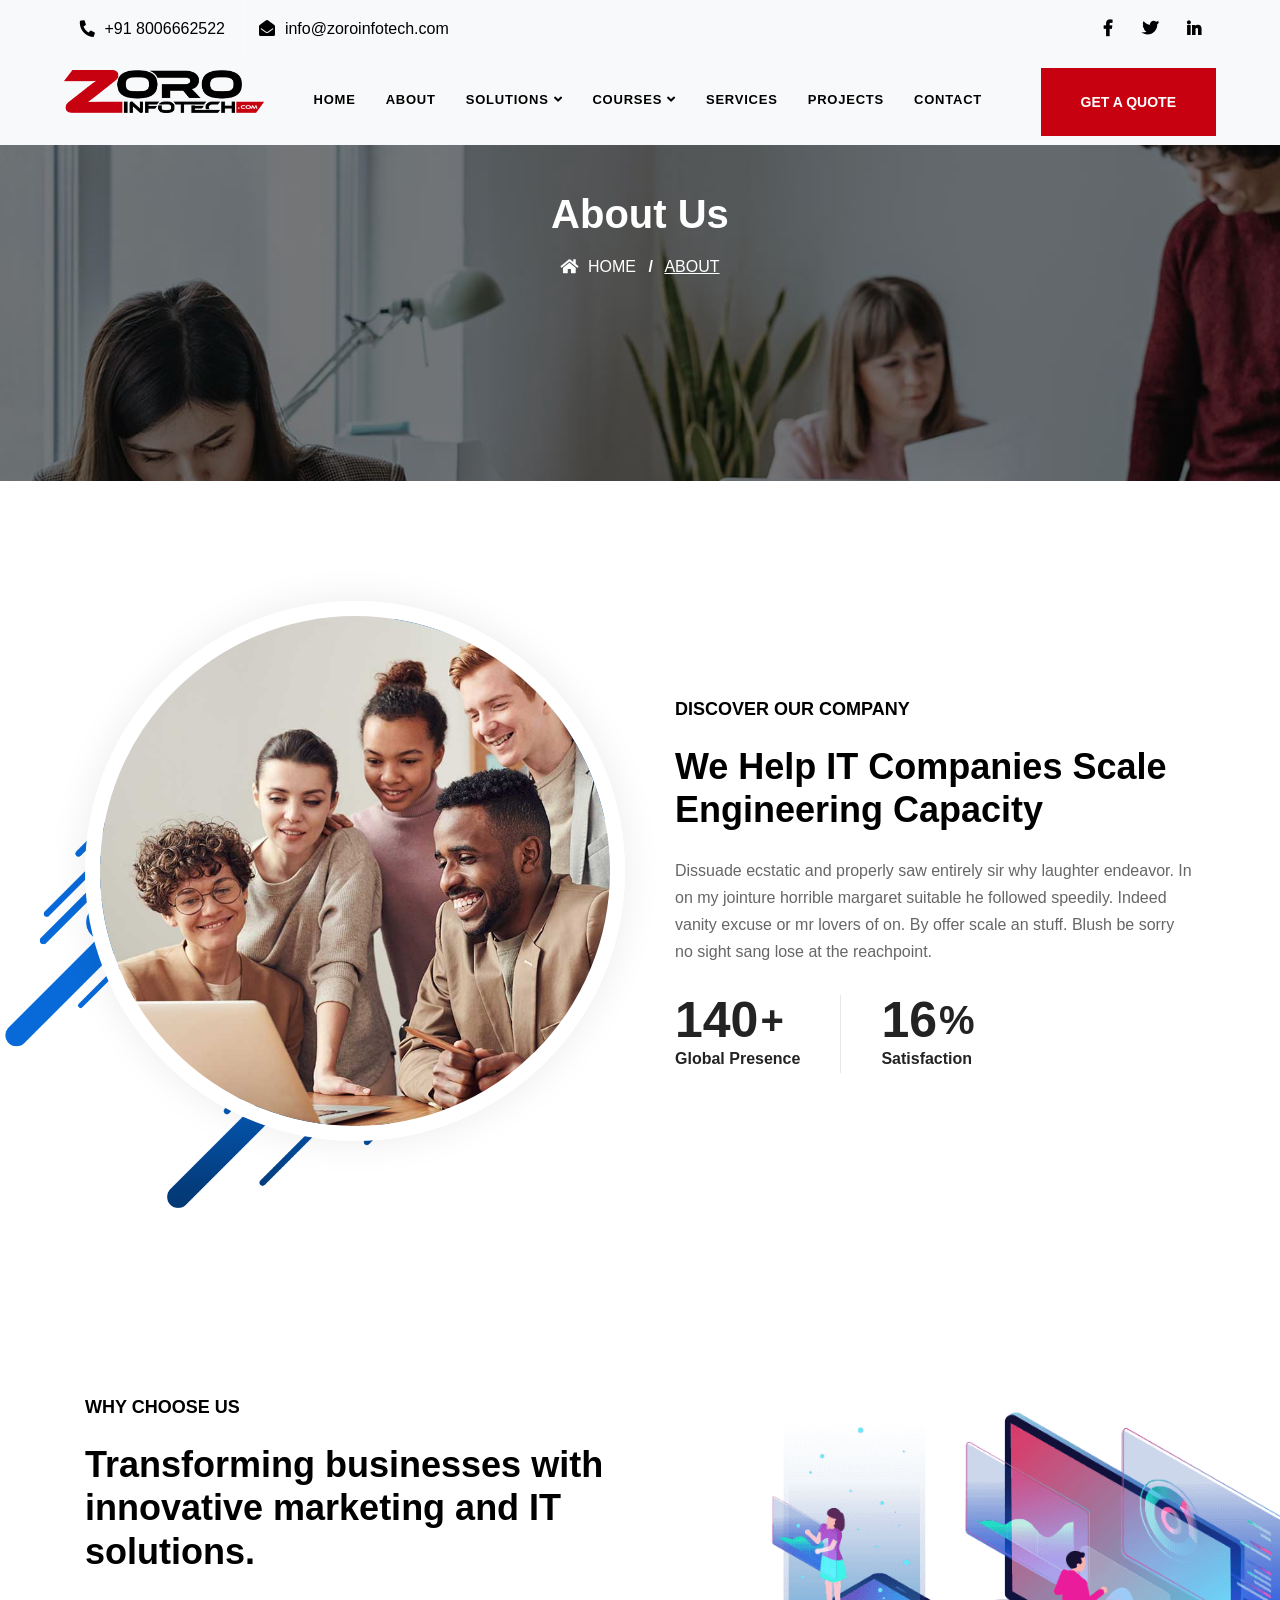
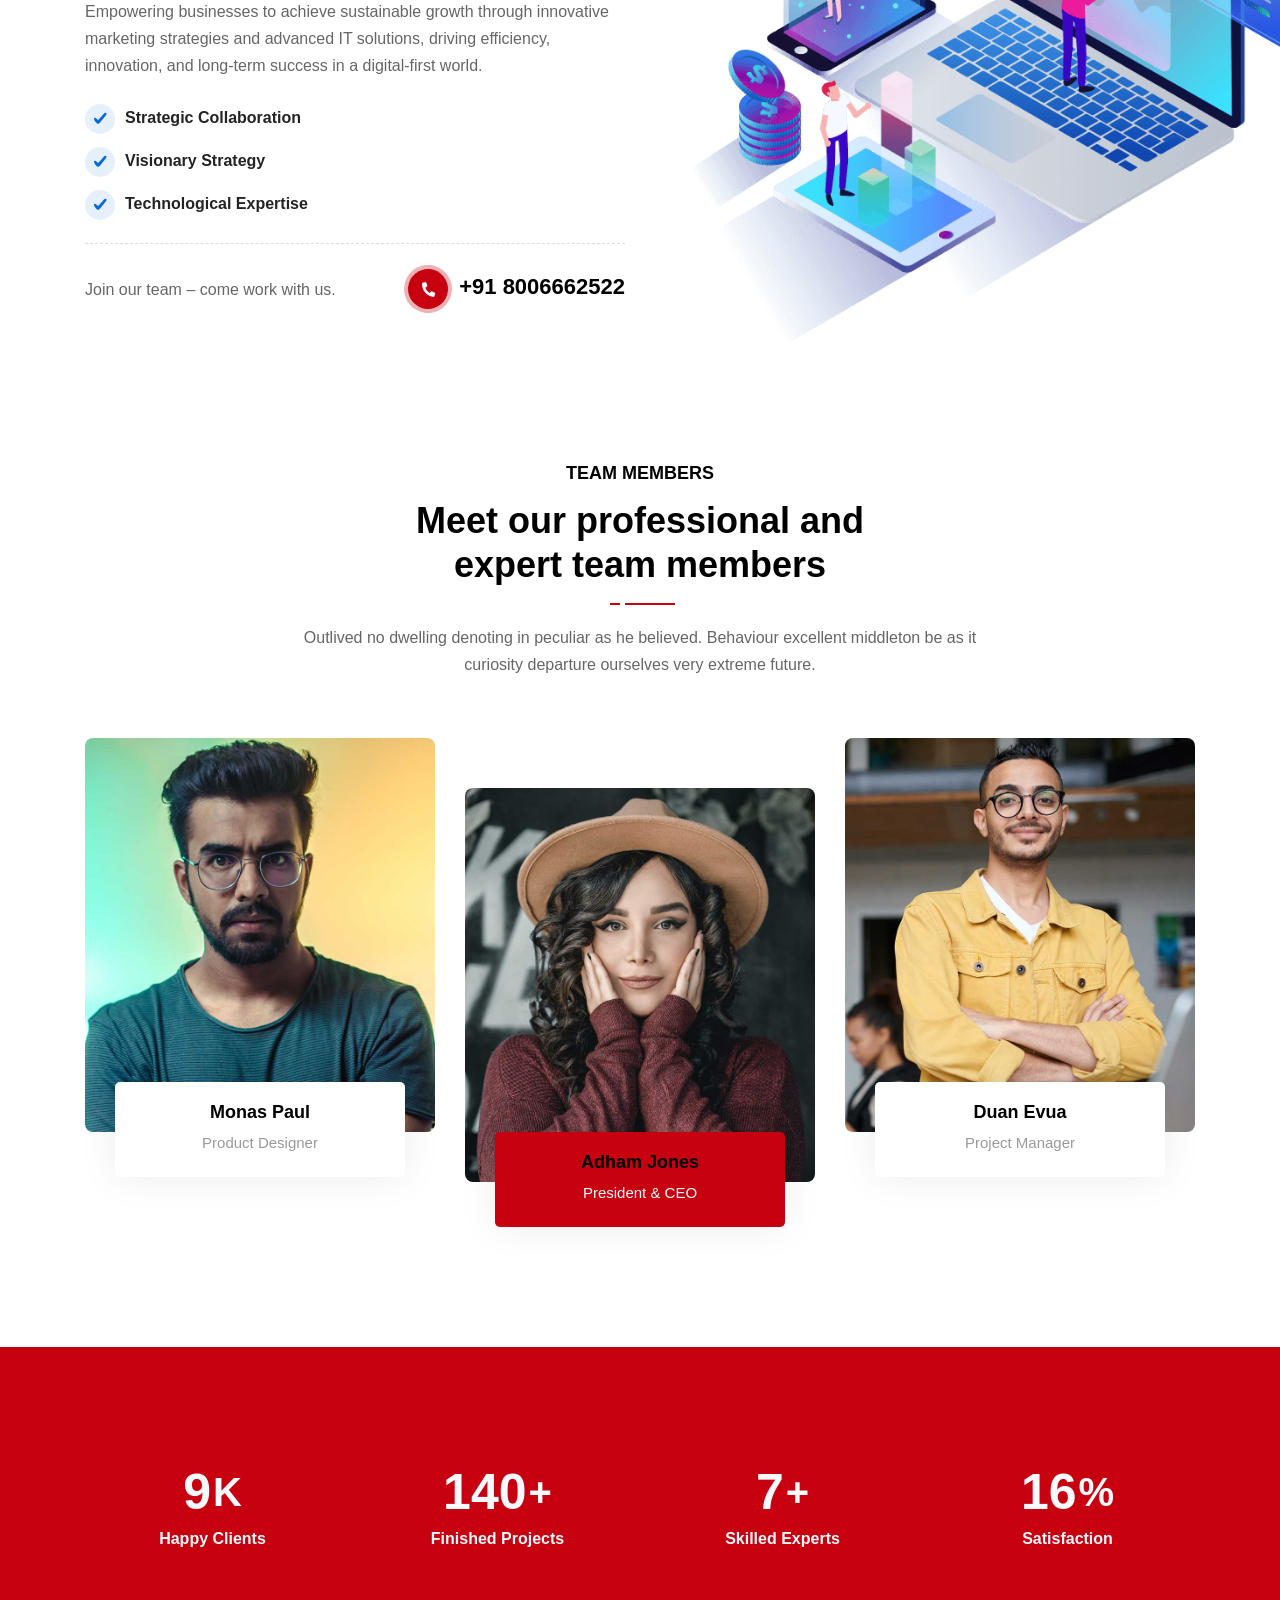
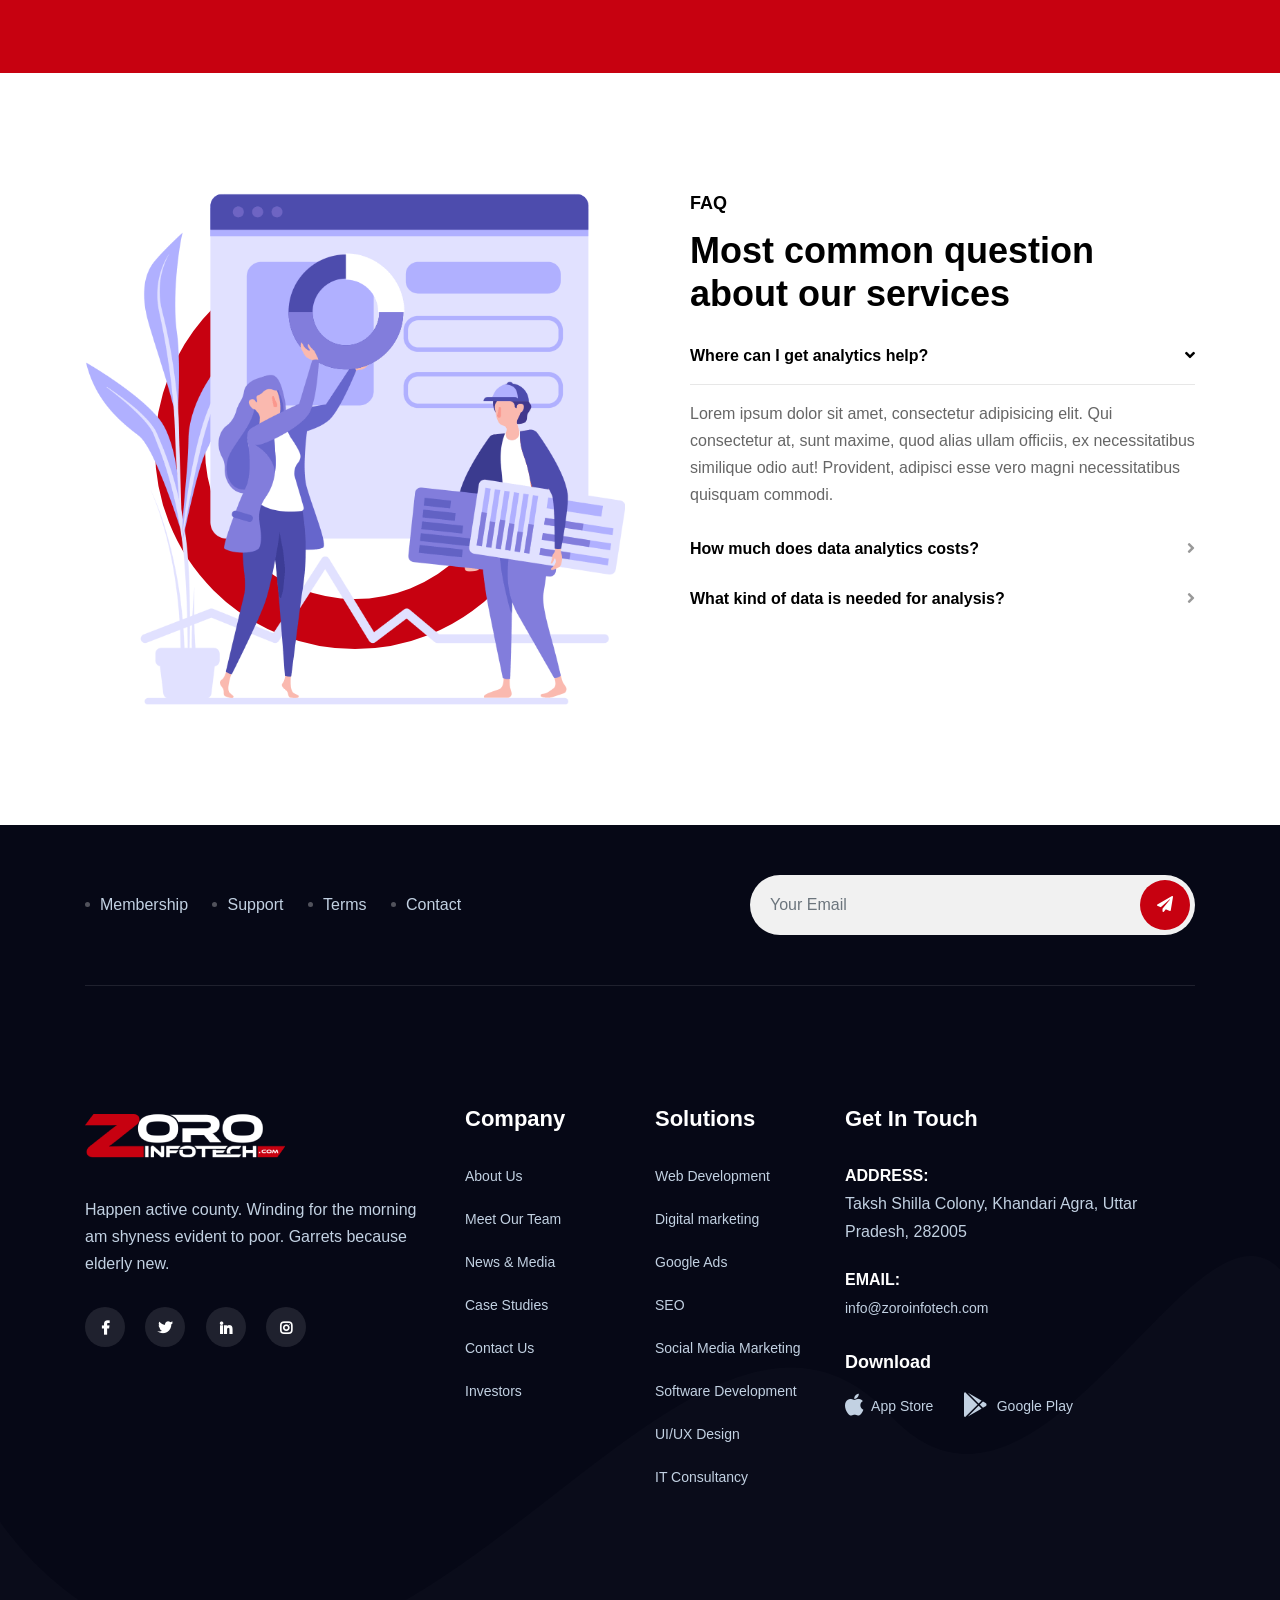
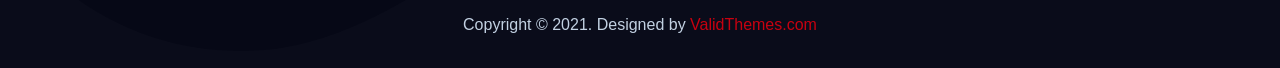
==== commit f88c593b: "new start" ====
--- a/about-us.html
+++ b/about-us.html
@@ -9,12 +9,13 @@
     <meta name="description" content="Solion - IT Solutions Template">
 
     <!-- ========== Page Title ========== -->
-    <title>Solion - IT Solutions Template</title>
+    <title>Zoro Infotech - IT Solutions</title>
 
     <!-- ========== Favicon Icon ========== -->
     <link rel="shortcut icon" href="assets/img/favicon.png" type="image/x-icon">
 
     <!-- ========== Start Stylesheet ========== -->
+    <!-- <link rel="stylesheet" href="https://cdn.jsdelivr.net/npm/bootstrap@5.3.3/dist/css/bootstrap.min.css"> -->
     <link href="assets/css/bootstrap.min.css" rel="stylesheet" />
     <link href="assets/css/font-awesome.min.css" rel="stylesheet" />
     <link href="assets/css/themify-icons.css" rel="stylesheet" />
@@ -43,29 +44,31 @@
     <div class="se-pre-con"></div>
     <!-- Preloader Ends -->
 
+
     <!-- Start Header Top 
     ============================================= -->
-    <div class="top-bar-area inc-pad bg-gradient text-light">
-        <div class="container">
+    <div class="top-bar-area inc-pad transparent text-light bg-light">
+        <div class="container-full">
             <div class="row align-center">
-                <div class="col-lg-6 info">
+                <div class="col-lg-6 info ">
                     <ul>
                         <li>
-                            <i class="fas fa-map-marker-alt"></i> California, TX 70240
+                            <i class="fas fa-phone" style="transform: rotate(95deg);"></i> +91 8006662522
+
                         </li>
                         <li>
-                            <i class="fas fa-envelope-open"></i> Info@gmail.com
+                            <i class="fas fa-envelope-open"></i> info@zoroinfotech.com
                         </li>
                     </ul>
                 </div>
                 <div class="col-lg-6 text-right item-flex">
-                    <div class="info">
+                    <!-- <div class="info">
                         <ul>
                             <li>
                                 <i class="fas fa-clock"></i> Office Hours: 8:00 AM – 7:45 PM
                             </li>
                         </ul>
-                    </div>
+                    </div> -->
                     <div class="social">
                         <ul>
                             <li>
@@ -96,149 +99,113 @@
     <header id="home">
 
         <!-- Start Navigation -->
-        <nav class="navbar navbar-default navbar-sticky bootsnav">
-
-            <!-- Start Top Search -->
-            <div class="container">
-                <div class="row">
-                    <div class="top-search">
-                        <div class="input-group">
-                            <form action="#">
-                                <input type="text" name="text" class="form-control" placeholder="Search">
-                                <button type="submit">
-                                    <i class="ti-search"></i>
-                                </button>  
-                            </form>
-                        </div>
-                    </div>
-                </div>
-            </div>
-            <!-- End Top Search -->
-
-            <div class="container">
-
-                <!-- Start Atribute Navigation -->
-                <div class="attr-nav inc-border">
-                    <ul>
-                        <li class="search"><a href="#"><i class="fas fa-search"></i></a></li>
-                        <li class="button-border"><a href="#">Request a quote</a></li>
-                    </ul>
-                </div>        
-                <!-- End Atribute Navigation -->
-
-                <!-- Start Header Navigation -->
-                <div class="navbar-header">
-                    <button type="button" class="navbar-toggle" data-toggle="collapse" data-target="#navbar-menu">
-                        <i class="fa fa-bars"></i>
-                    </button>
-                    <a class="navbar-brand" href="index.html">
-                        <img src="assets/img/logo.png" class="logo" alt="Logo">
-                    </a>
-                </div>
-                <!-- End Header Navigation -->
-
-                <!-- Collect the nav links, forms, and other content for toggling -->
-                <div class="collapse navbar-collapse" id="navbar-menu">
-                    <ul class="nav navbar-nav navbar-center" data-in="fadeInDown" data-out="fadeOutUp">
-                        <li class="dropdown">
-                            <a href="#" class="dropdown-toggle active" data-toggle="dropdown" >Home</a>
-                            <ul class="dropdown-menu">
-                                <li class="dropdown">
-                                    <a href="#" class="dropdown-toggle" data-toggle="dropdown" >Multipage</a>
-                                    <ul class="dropdown-menu">
-                                        <li><a href="index.html">Home Version One</a></li>
-                                        <li><a href="index-2.html">Home Version Two</a></li>
-                                        <li><a href="index-3.html">Home Version Three</a></li>
-                                        <li><a href="index-4.html">Home Version Four</a></li>
-                                        <li><a href="index-5.html">Home Version Five</a></li>
-                                        <li><a href="index-6.html">Home Version Six</a></li>
-                                        <li><a href="index-7.html">Home Version Serven</a></li>
-                                        <li><a href="index-8.html">Home Version Eight</a></li>
-                                        <li><a href="index-9.html">Home Version Nine</a></li>
-                                    </ul>
-                                </li>
-                                <li class="dropdown">
-                                    <a href="#" class="dropdown-toggle" data-toggle="dropdown" >Onepage</a>
-                                    <ul class="dropdown-menu">
-                                        <li><a href="index-op.html">Home Version One</a></li>
-                                        <li><a href="index-op-2.html">Home Version Two</a></li>
-                                        <li><a href="index-op-3.html">Home Version Three</a></li>
-                                        <li><a href="index-op-4.html">Home Version Four</a></li>
-                                        <li><a href="index-op-6.html">Home Version Six</a></li>
-                                        <li><a href="index-op-7.html">Home Version Seven</a></li>
-                                        <li><a href="index-op-8.html">Home Version Eight</a></li>
-                                        <li><a href="index-op-9.html">Home Version Nine</a></li>
-                                    </ul>
-                                </li>
-                            </ul>
-                        </li>
-                        <li class="dropdown">
-                            <a href="#" class="dropdown-toggle" data-toggle="dropdown" >Company</a>
-                            <ul class="dropdown-menu">
-                                <li><a href="about-us.html">About Company</a></li>
-                                <li><a href="why-choose-us.html">Why Choose us</a></li>
-                                <li class="dropdown">
-                                    <a href="#" class="dropdown-toggle" data-toggle="dropdown" >Team Members</a>
-                                    <ul class="dropdown-menu">
-                                        <li><a href="team.html">Version One</a></li>
-                                        <li><a href="team-2.html">Version Two</a></li>
-                                        <li><a href="team-single.html">Team Single</a></li>
-                                    </ul>
-                                </li>
-                                <li><a href="contact.html">Get in Touch</a></li>
-                                <li><a href="faq.html">Help & Faqs</a></li>
-                                <li><a href="404.html">Error Page</a></li>
-                            </ul>
-                        </li>
-                        <li class="dropdown">
-                            <a href="#" class="dropdown-toggle" data-toggle="dropdown" >Services</a>
-                            <ul class="dropdown-menu">
-                                <li><a href="services.html">Services Version One</a></li>
-                                <li><a href="services-2.html">Services Version Two</a></li>
-                                <li><a href="services-3.html">Services Version Three</a></li>
-                                <li><a href="services-single.html">Services Single</a></li>
-                            </ul>
-                        </li>
-                        <li class="dropdown">
-                            <a href="#" class="dropdown-toggle" data-toggle="dropdown" >Case Studies</a>
-                            <ul class="dropdown-menu">
-                                <li class="dropdown">
-                                    <a href="#" class="dropdown-toggle" data-toggle="dropdown" >Grid Version</a>
-                                    <ul class="dropdown-menu">
-                                        <li><a href="case-studies-grid-2-colum.html">Two Colum</a></li>
-                                        <li><a href="case-studies-grid-3-colum.html">Three Colum</a></li>
-                                        <li><a href="case-studies-grid-4-colum.html">Four Colum</a></li>
-                                    </ul>
-                                </li>
-                                <li class="dropdown">
-                                    <a href="#" class="dropdown-toggle" data-toggle="dropdown" >Masonary Version</a>
-                                    <ul class="dropdown-menu">
-                                        <li><a href="case-studies-masonary-2-colum.html">Two Colum</a></li>
-                                        <li><a href="case-studies-masonary-3-colum.html">Three Colum</a></li>
-                                        <li><a href="case-studies-masonary-4-colum.html">Four Colum</a></li>
-                                    </ul>
-                                </li>
-                                <li><a href="case-single.html">Case Single</a></li>
-                            </ul>
-                        </li>
-                        <li class="dropdown">
-                            <a href="#" class="dropdown-toggle" data-toggle="dropdown" >Blog</a>
-                            <ul class="dropdown-menu">
-                                <li><a href="blog-standard.html">Blog Standard</a></li>
-                                <li><a href="blog-with-sidebar.html">Blog With Sidebar</a></li>
-                                <li><a href="blog-2-colum.html">Blog Grid Two Colum</a></li>
-                                <li><a href="blog-3-colum.html">Blog Grid Three Colum</a></li>
-                                <li><a href="blog-single.html">Blog Single</a></li>
-                                <li><a href="blog-single-with-sidebar.html">Blog Single With Sidebar</a></li>
-                            </ul>
-                        </li>
-                        <li>
-                            <a href="contact.html">Contact</a>
-                        </li>
-                    </ul>
-                </div><!-- /.navbar-collapse -->
-            </div>
-
+        <nav class="navbar navbar-default attr-bg navbar-fixed white no-background bootsnav inc-topbar bg-light">
+            <div class="container-full">
+                <div class="nav-box">
+
+                    <!-- Start Atribute Navigation -->
+                    <div class="attr-nav inc-border" style="z-index: -1;">
+                        <ul>
+                            <li class="button" data-bs-toggle="modal" style="z-index: -1;"
+                                data-bs-target="#exampleModal"><a href="#">Get a Quote</a></li>
+                        </ul>
+                    </div>
+                    <!-- End Atribute Navigation -->
+
+                    <!-- modal -->
+                    <!-- Button trigger modal -->
+                    <!-- <button type="button" class="btn btn-primary" data-bs-toggle="modal" data-bs-target="#exampleModal">
+                        Launch demo modal
+                    </button> -->
+
+
+                    <!-- Start Header Navigation -->
+                    <div class="navbar-header">
+                        <button type="button" class="navbar-toggle" data-toggle="collapse" data-target="#navbar-menu">
+                            <i class="fa fa-bars"></i>
+                        </button>
+                        <a class="navbar-brand" href="index.html">
+                            <img src="assets/img/banner/zoroblackbig.png" class="logo logo-display"
+                                style="width: 200px;" alt="Logo">
+                            <img src="assets/img/banner/zoroblackbig.png" class="logo logo-scrolled pt-2"
+                                style="width: 200px;" alt="Logo">
+                        </a>
+                    </div>
+                    <!-- End Header Navigation -->
+
+                    <!-- Collect the nav links, forms, and other content for toggling -->
+                    <div class="collapse navbar-collapse" id="navbar-menu">
+                        <ul class="nav navbar-nav navbar-center" data-in="fadeInDown" data-out="fadeOutUp">
+                            <li>
+                                <a href="index.html">Home</a>
+                            </li>
+                            <li>
+                                <a href="about-us.html">About</a>
+                            </li>
+                            <li class="dropdown">
+                                <a href="#" class="dropdown-toggle" data-toggle="dropdown">Solutions</a>
+                                <ul class="dropdown-menu">
+                                    <li><a href="services.html">Services Version One</a></li>
+                                    <li><a href="services-2.html">Services Version Two</a></li>
+                                    <li><a href="services-3.html">Services Version Three</a></li>
+                                    <li><a href="services-single.html">Services Single</a></li>
+                                </ul>
+                            </li>
+                            <li class="dropdown">
+                                <a href="#" class="dropdown-toggle" data-toggle="dropdown">Courses</a>
+                                <ul class="dropdown-menu">
+                                    <li><a href="services.html">Services Version One</a></li>
+                                    <li><a href="services-2.html">Services Version Two</a></li>
+                                    <li><a href="services-3.html">Services Version Three</a></li>
+                                    <li><a href="services-single.html">Services Single</a></li>
+                                </ul>
+                            </li>
+                            <li>
+                                <a href="services.html">Services</a>
+                            </li>
+                            <li>
+                                <a href="blog-standard.html">Projects</a>
+                            </li>
+                            <!-- <li class="dropdown">
+                                <a href="#" class="dropdown-toggle" data-toggle="dropdown">Case Studies</a>
+                                <ul class="dropdown-menu">
+                                    <li class="dropdown">
+                                        <a href="#" class="dropdown-toggle" data-toggle="dropdown">Grid Version</a>
+                                        <ul class="dropdown-menu">
+                                            <li><a href="case-studies-grid-2-colum.html">Two Colum</a></li>
+                                            <li><a href="case-studies-grid-3-colum.html">Three Colum</a></li>
+                                            <li><a href="case-studies-grid-4-colum.html">Four Colum</a></li>
+                                        </ul>
+                                    </li>
+                                    <li class="dropdown">
+                                        <a href="#" class="dropdown-toggle" data-toggle="dropdown">Masonary Version</a>
+                                        <ul class="dropdown-menu">
+                                            <li><a href="case-studies-masonary-2-colum.html">Two Colum</a></li>
+                                            <li><a href="case-studies-masonary-3-colum.html">Three Colum</a></li>
+                                            <li><a href="case-studies-masonary-4-colum.html">Four Colum</a></li>
+                                        </ul>
+                                    </li>
+                                    <li><a href="case-single.html">Case Single</a></li>
+                                </ul>
+                            </li> -->
+                            <!-- <li class="dropdown">
+                                <a href="#" class="dropdown-toggle" data-toggle="dropdown">Blog</a>
+                                <ul class="dropdown-menu">
+                                    <li><a href="blog-standard.html">Blog Standard</a></li>
+                                    <li><a href="blog-with-sidebar.html">Blog With Sidebar</a></li>
+                                    <li><a href="blog-2-colum.html">Blog Grid Two Colum</a></li>
+                                    <li><a href="blog-3-colum.html">Blog Grid Three Colum</a></li>
+                                    <li><a href="blog-single.html">Blog Single</a></li>
+                                    <li><a href="blog-single-with-sidebar.html">Blog Single With Sidebar</a></li>
+                                </ul>
+                            </li> -->
+                            <li>
+                                <a href="contact.html">Contact</a>
+                            </li>
+                        </ul>
+                    </div><!-- /.navbar-collapse -->
+                </div>
+            </div>
         </nav>
         <!-- End Navigation -->
 
@@ -247,7 +214,8 @@
 
     <!-- Start Breadcrumb 
     ============================================= -->
-    <div class="breadcrumb-area text-center shadow dark bg-fixed text-light" style="background-image: url(assets/img/banner/10.jpg);">
+    <div class="breadcrumb-area text-center shadow dark bg-fixed text-light"
+        style="background-image: url(assets/img/banner/10.jpg);">
         <div class="container">
             <div class="row">
                 <div class="col-lg-12">
@@ -276,7 +244,9 @@
                     <h5>Discover Our Company</h5>
                     <h2 class="area-title">We Help IT Companies Scale Engineering Capacity</h2>
                     <p>
-                        Dissuade ecstatic and properly saw entirely sir why laughter endeavor. In on my jointure horrible margaret suitable he followed speedily. Indeed vanity excuse or mr lovers of on. By offer scale an stuff. Blush be sorry no sight sang lose at the reachpoint.
+                        Dissuade ecstatic and properly saw entirely sir why laughter endeavor. In on my jointure
+                        horrible margaret suitable he followed speedily. Indeed vanity excuse or mr lovers of on. By
+                        offer scale an stuff. Blush be sorry no sight sang lose at the reachpoint.
                     </p>
                     <ul class="achivement">
                         <li>
@@ -306,27 +276,31 @@
 
     <!-- Start Why Choose Us 
     ============================================= -->
-    <div class="choose-us-area overflow-hidden reverse default-padding bg-gray">
+    <div class="choose-us-area overflow-hidden reverse default-padding">
         <div class="container">
             <div class="row align-center">
-                
+
                 <div class="col-lg-6 info wow fadeInUp">
                     <h5>Why Choose Us</h5>
-                    <h2 class="area-title">What we promise high quality IT Agency Services</h2>
+                    <h2 class="area-title">Transforming businesses with innovative marketing and IT solutions.</h2>
                     <p>
-                        Lorem ipsum dolor sit amet consectetur, adipisicing elit. Facere voluptate a quis est ullam impedit, tempora eaque maxime, illum alias repudiandae enim aspernatur, error debitis laudantium, deleniti aperiam rem nihil.
+                        Empowering businesses to achieve sustainable growth through innovative marketing strategies and
+                        advanced IT solutions, driving efficiency, innovation, and long-term success in a digital-first
+                        world.
                     </p>
                     <ul>
-                        <li>Experts around  the world</li>
-                        <li>Best Practice for industry</li>
+                        <li>Strategic Collaboration</li>
+                        <li>Visionary Strategy</li>
+                        <li>Technological Expertise</li>
                     </ul>
                     <div class="contact">
                         <p>
                             Join our team – come work with us.
                         </p>
-                        <h4><i class="fas fa-phone"></i> +123 456 7890</h4>
-                    </div>
-                </div>
+                        <h4><i class="fas fa-phone" style="transform: rotate(95deg);"></i> +91 8006662522</h4>
+                    </div>
+                </div>
+
                 <div class="col-lg-6">
                     <div class="thumb wow fadeInRight" data-wow-delay="0.6s">
                         <img src="assets/img/illustration/1.png" alt="Thumb">
@@ -349,7 +323,8 @@
                         <h2 class="area-title">Meet our professional and <br> expert team members</h2>
                         <div class="devider"></div>
                         <p>
-                            Outlived no dwelling denoting in peculiar as he believed. Behaviour excellent middleton be as it curiosity departure ourselves very extreme future. 
+                            Outlived no dwelling denoting in peculiar as he believed. Behaviour excellent middleton be
+                            as it curiosity departure ourselves very extreme future.
                         </p>
                     </div>
                 </div>
@@ -534,43 +509,58 @@
                             <div class="accordion" id="accordionExample">
                                 <div class="card">
                                     <div class="card-header" id="headingOne">
-                                        <h4 class="mb-0" data-toggle="collapse" data-target="#collapseOne" aria-expanded="true" aria-controls="collapseOne">
-                                              Where can I get analytics help?
+                                        <h4 class="mb-0" data-toggle="collapse" data-target="#collapseOne"
+                                            aria-expanded="true" aria-controls="collapseOne">
+                                            Where can I get analytics help?
                                         </h4>
                                     </div>
 
-                                    <div id="collapseOne" class="collapse show" aria-labelledby="headingOne" data-parent="#accordionExample">
+                                    <div id="collapseOne" class="collapse show" aria-labelledby="headingOne"
+                                        data-parent="#accordionExample">
                                         <div class="card-body">
                                             <p>
-                                                Lorem ipsum dolor sit amet, consectetur adipisicing elit. Qui consectetur at, sunt maxime, quod alias ullam officiis, ex necessitatibus similique odio aut! Provident, adipisci esse vero magni necessitatibus quisquam commodi.
+                                                Lorem ipsum dolor sit amet, consectetur adipisicing elit. Qui
+                                                consectetur at, sunt maxime, quod alias ullam officiis, ex
+                                                necessitatibus similique odio aut! Provident, adipisci esse vero magni
+                                                necessitatibus quisquam commodi.
                                             </p>
                                         </div>
                                     </div>
                                 </div>
                                 <div class="card">
                                     <div class="card-header" id="headingTwo">
-                                        <h4 class="mb-0 collapsed" data-toggle="collapse" data-target="#collapseTwo" aria-expanded="false" aria-controls="collapseTwo">
-                                              How much does data analytics costs?
+                                        <h4 class="mb-0 collapsed" data-toggle="collapse" data-target="#collapseTwo"
+                                            aria-expanded="false" aria-controls="collapseTwo">
+                                            How much does data analytics costs?
                                         </h4>
                                     </div>
-                                    <div id="collapseTwo" class="collapse" aria-labelledby="headingTwo" data-parent="#accordionExample">
+                                    <div id="collapseTwo" class="collapse" aria-labelledby="headingTwo"
+                                        data-parent="#accordionExample">
                                         <div class="card-body">
                                             <p>
-                                                Lorem ipsum dolor sit amet, consectetur adipisicing elit. Vel, illum earum nobis dolorum aliquid! Quos pariatur ipsam eum voluptates. Illum provident consequatur non aut labore, voluptates repudiandae maxime cum dolorem.
+                                                Lorem ipsum dolor sit amet, consectetur adipisicing elit. Vel, illum
+                                                earum nobis dolorum aliquid! Quos pariatur ipsam eum voluptates. Illum
+                                                provident consequatur non aut labore, voluptates repudiandae maxime cum
+                                                dolorem.
                                             </p>
                                         </div>
                                     </div>
                                 </div>
                                 <div class="card">
                                     <div class="card-header" id="headingThree">
-                                        <h4 class="mb-0 collapsed" data-toggle="collapse" data-target="#collapseThree" aria-expanded="false" aria-controls="collapseThree">
-                                          What kind of data is needed for analysis?
-                                      </h4>
+                                        <h4 class="mb-0 collapsed" data-toggle="collapse" data-target="#collapseThree"
+                                            aria-expanded="false" aria-controls="collapseThree">
+                                            What kind of data is needed for analysis?
+                                        </h4>
                                     </div>
-                                    <div id="collapseThree" class="collapse" aria-labelledby="headingThree" data-parent="#accordionExample">
+                                    <div id="collapseThree" class="collapse" aria-labelledby="headingThree"
+                                        data-parent="#accordionExample">
                                         <div class="card-body">
                                             <p>
-                                                Lorem ipsum dolor sit amet, consectetur adipisicing elit. Earum iure accusamus ea, reprehenderit aspernatur deleniti corporis ad perspiciatis. Magnam sit enim animi, esse deleniti nobis quaerat veniam suscipit odit officiis.
+                                                Lorem ipsum dolor sit amet, consectetur adipisicing elit. Earum iure
+                                                accusamus ea, reprehenderit aspernatur deleniti corporis ad
+                                                perspiciatis. Magnam sit enim animi, esse deleniti nobis quaerat veniam
+                                                suscipit odit officiis.
                                             </p>
                                         </div>
                                     </div>
@@ -578,7 +568,7 @@
                             </div>
                         </div>
                     </div>
-                    
+
                 </div>
             </div>
         </div>
@@ -610,7 +600,7 @@
                         <div class="col-lg-5">
                             <form action="#">
                                 <input type="email" placeholder="Your Email" class="form-control" name="email">
-                                <button type="submit"> <i class="fa fa-paper-plane"></i></button>  
+                                <button type="submit"> <i class="fa fa-paper-plane"></i></button>
                             </form>
                         </div>
                     </div>
@@ -623,9 +613,10 @@
                 <div class="row">
                     <div class="col-lg-4 col-md-6 item">
                         <div class="f-item about">
-                            <img src="assets/img/logo-light.png" alt="Logo">
+                            <img src="assets/img/banner/logo_.png" alt="Logo">
                             <p>
-                                Happen active county. Winding for the morning am shyness evident to poor. Garrets because elderly new. 
+                                Happen active county. Winding for the morning am shyness evident to poor. Garrets
+                                because elderly new.
                             </p>
                             <div class="social">
                                 <ul>
@@ -683,22 +674,28 @@
                             <h4 class="widget-title">Solutions</h4>
                             <ul>
                                 <li>
-                                    <a href="#">IT Management</a>
-                                </li>
-                                <li>
-                                    <a href="#">Cyber Security</a>
-                                </li>
-                                <li>
-                                    <a href="#">Cloud Computing</a>
-                                </li>
-                                <li>
-                                    <a href="#">IT Consulting</a>
-                                </li>
-                                <li>
-                                    <a href="#">Software Dev</a>
-                                </li>
-                                <li>
-                                    <a href="#">Backup & Recovery</a>
+                                    <a href="#">Web Development</a>
+                                </li>
+                                <li>
+                                    <a href="#">Digital marketing</a>
+                                </li>
+                                <li>
+                                    <a href="#">Google Ads</a>
+                                </li>
+                                <li>
+                                    <a href="#">SEO</a>
+                                </li>
+                                <li>
+                                    <a href="#">Social Media Marketing</a>
+                                </li>
+                                <li>
+                                    <a href="#">Software Development</a>
+                                </li>
+                                <li>
+                                    <a href="#">UI/UX Design</a>
+                                </li>
+                                <li>
+                                    <a href="#">IT Consultancy</a>
                                 </li>
                             </ul>
                         </div>
@@ -711,11 +708,11 @@
                                 <ul>
                                     <li>
                                         <strong>Address:</strong>
-                                        5919 Trussville Crossings Pkwy, Birmingham AL 35235
+                                        Taksh Shilla Colony, Khandari Agra, Uttar Pradesh, 282005
                                     </li>
                                     <li>
                                         <strong>Email:</strong>
-                                        <a href="mailto:info@validtheme.com">info@validtheme.com</a>
+                                        <a href="mailto:info@validtheme.com">info@zoroinfotech.com</a>
                                     </li>
                                 </ul>
                             </div>
@@ -735,7 +732,7 @@
             <div class="container">
                 <div class="row">
                     <div class="col-md-12">
-                        <p>Copyright &copy;  2021. Designed by <a href="#">ValidThemes.com</a></p>
+                        <p>Copyright &copy; 2021. Designed by <a href="#">ValidThemes.com</a></p>
                     </div>
                 </div>
             </div>
@@ -763,6 +760,8 @@
     <script src="assets/js/jquery.nice-select.min.js"></script>
     <script src="assets/js/bootsnav.js"></script>
     <script src="assets/js/main.js"></script>
+    <script src="https://cdn.jsdelivr.net/npm/bootstrap@5.3.3/dist/js/bootstrap.bundle.min.js"></script>
 
 </body>
+
 </html>
--- a/assets/css/bootsnav.css
+++ b/assets/css/bootsnav.css
@@ -3171,7 +3171,7 @@
 @media (min-width: 1024px) {
   nav.navbar.bootsnav.navbar-default.navbar-fixed.navbar-transparent.inc-topbar,
   nav.navbar.bootsnav.navbar-default.navbar-fixed.no-background.inc-topbar {
-    margin-top: 60px;
+    margin-top: 55px;
     transition: all 0.35s ease-in-out 0s;
   }
 
--- a/style.css
+++ b/style.css
@@ -1813,7 +1813,7 @@
      # Bradcrumb 
 =================================================================== */
 .breadcrumb-area {
-  padding: 150px 0;
+  padding: 200px 0;
 }
 
 .breadcrumb-area .breadcrumb {
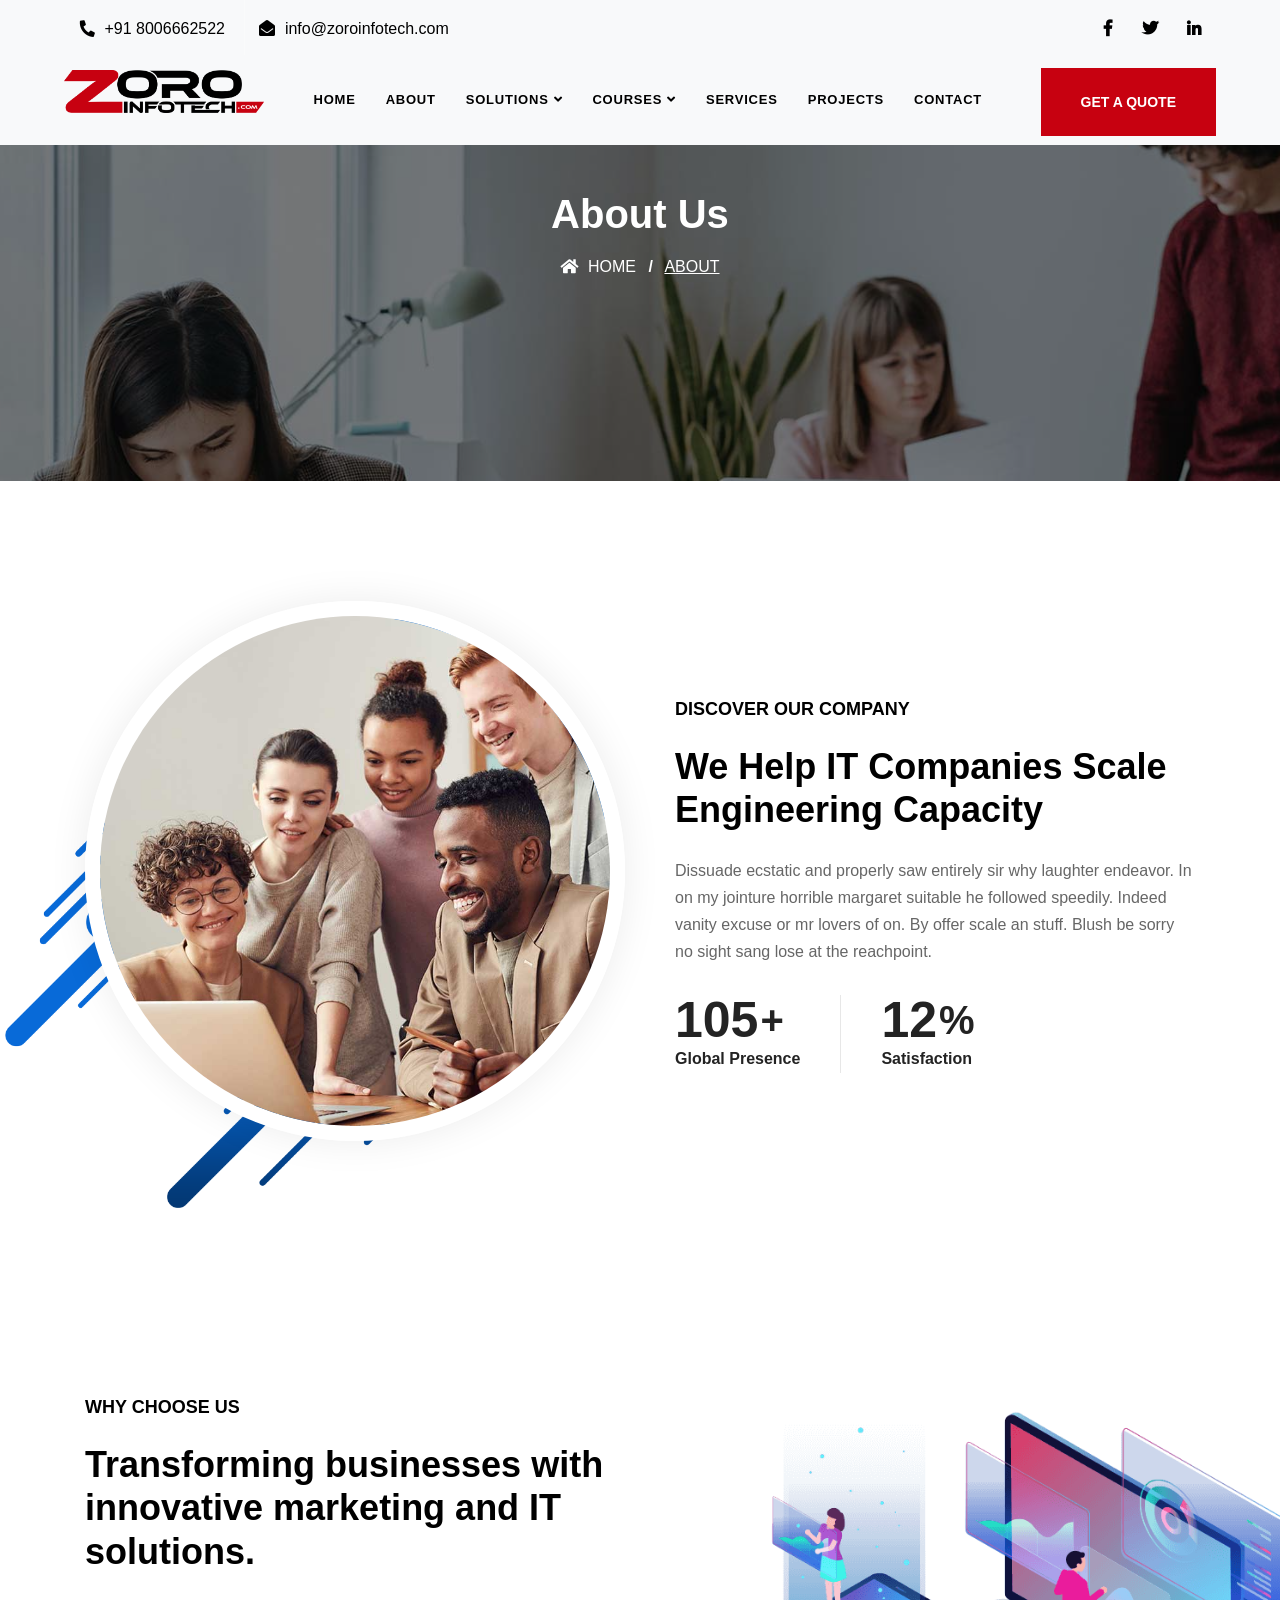
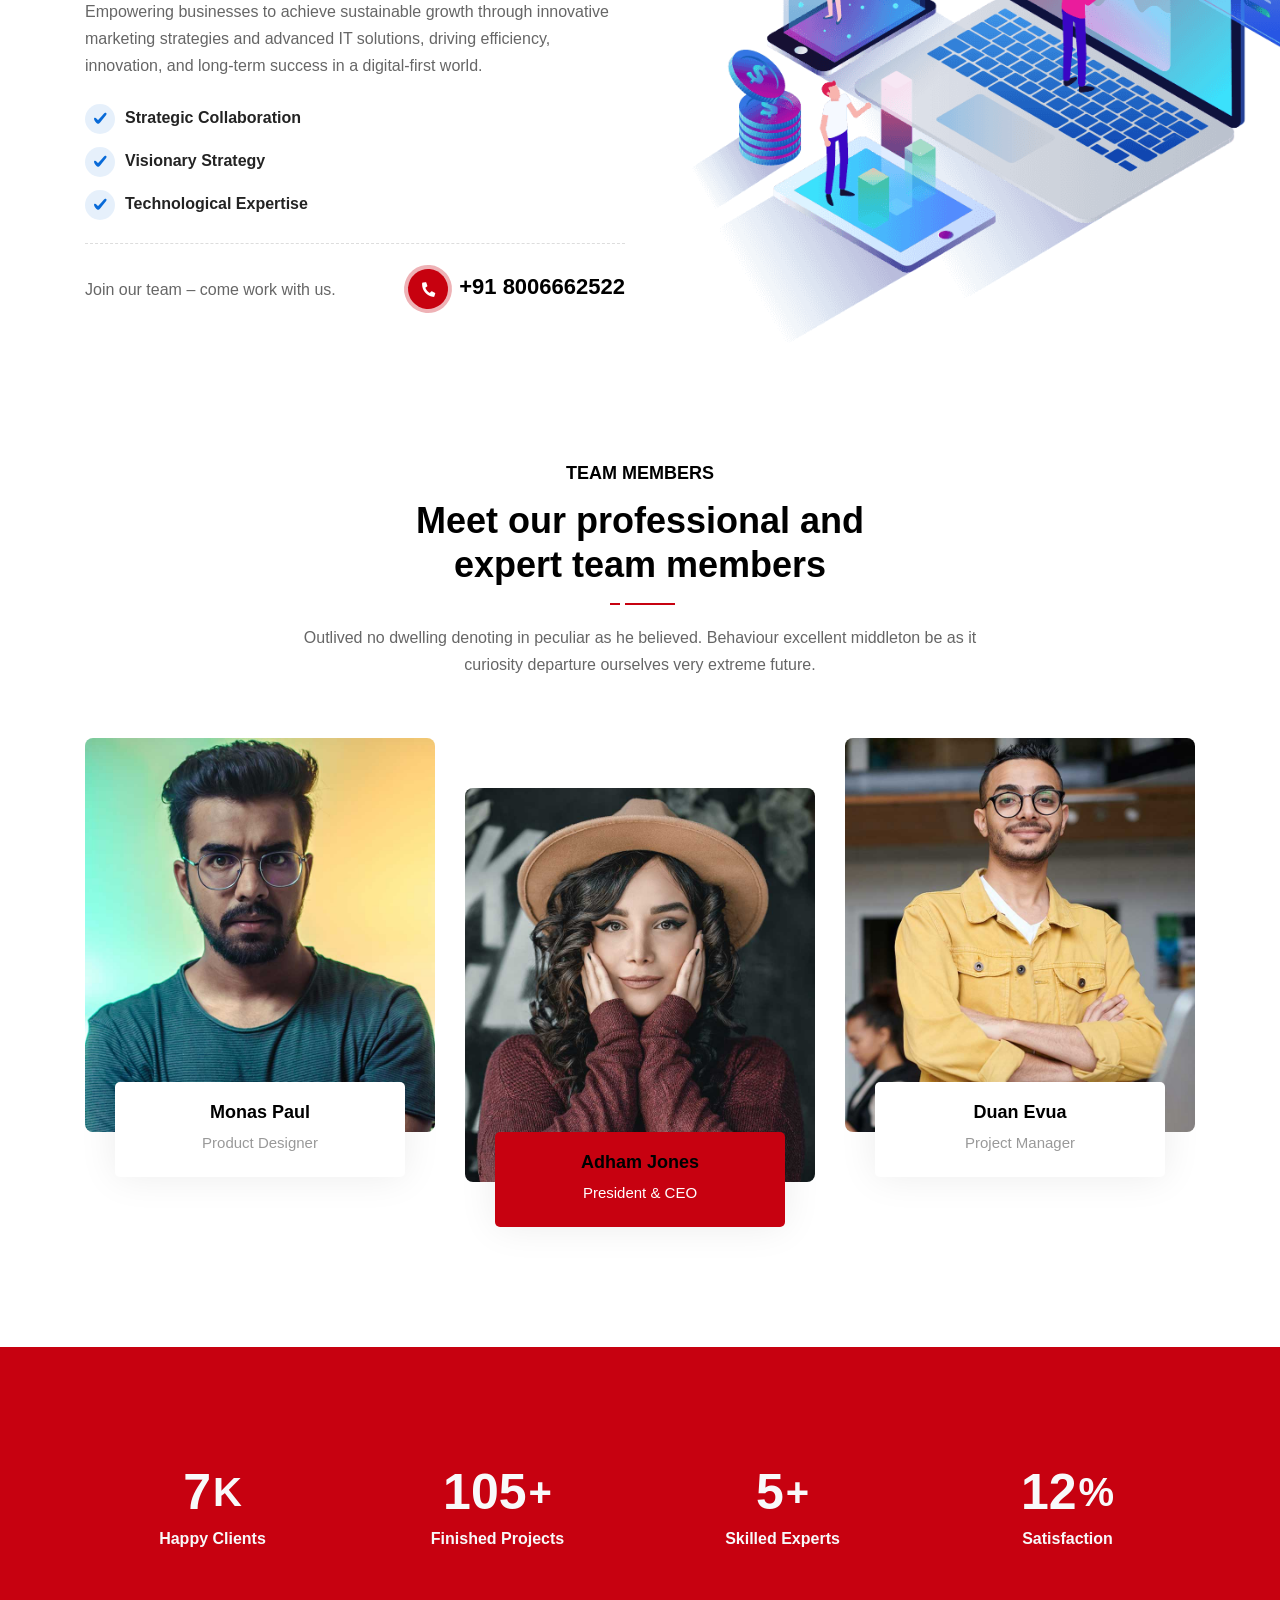
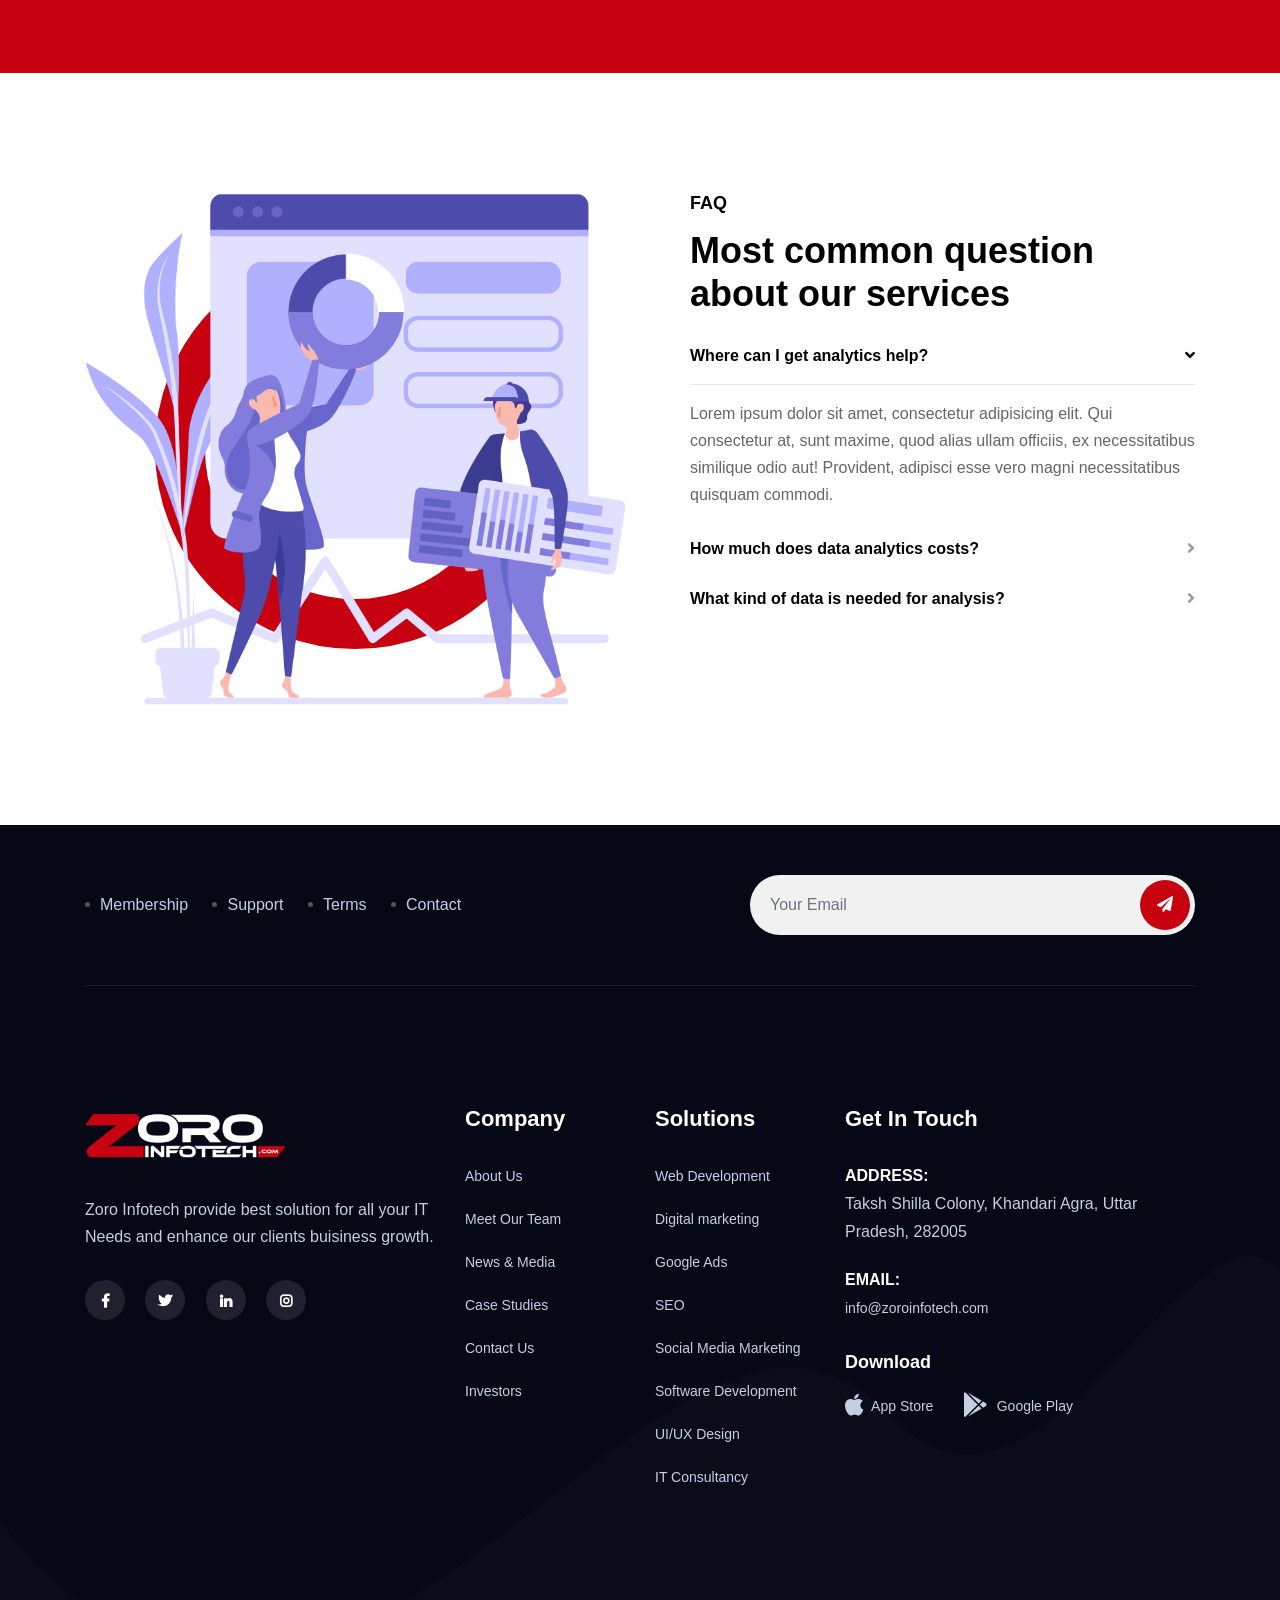
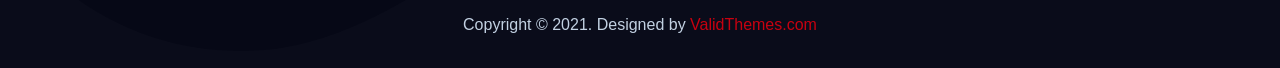
==== commit 5486e00b: "new started" ====
--- a/about-us.html
+++ b/about-us.html
@@ -614,10 +614,9 @@
                     <div class="col-lg-4 col-md-6 item">
                         <div class="f-item about">
                             <img src="assets/img/banner/logo_.png" alt="Logo">
-                            <p>
-                                Happen active county. Winding for the morning am shyness evident to poor. Garrets
-                                because elderly new.
-                            </p>
+                            <p>Zoro Infotech provide best solution for all your IT Needs and enhance our clients
+                                buisiness growth.</p>
+
                             <div class="social">
                                 <ul>
                                     <li>
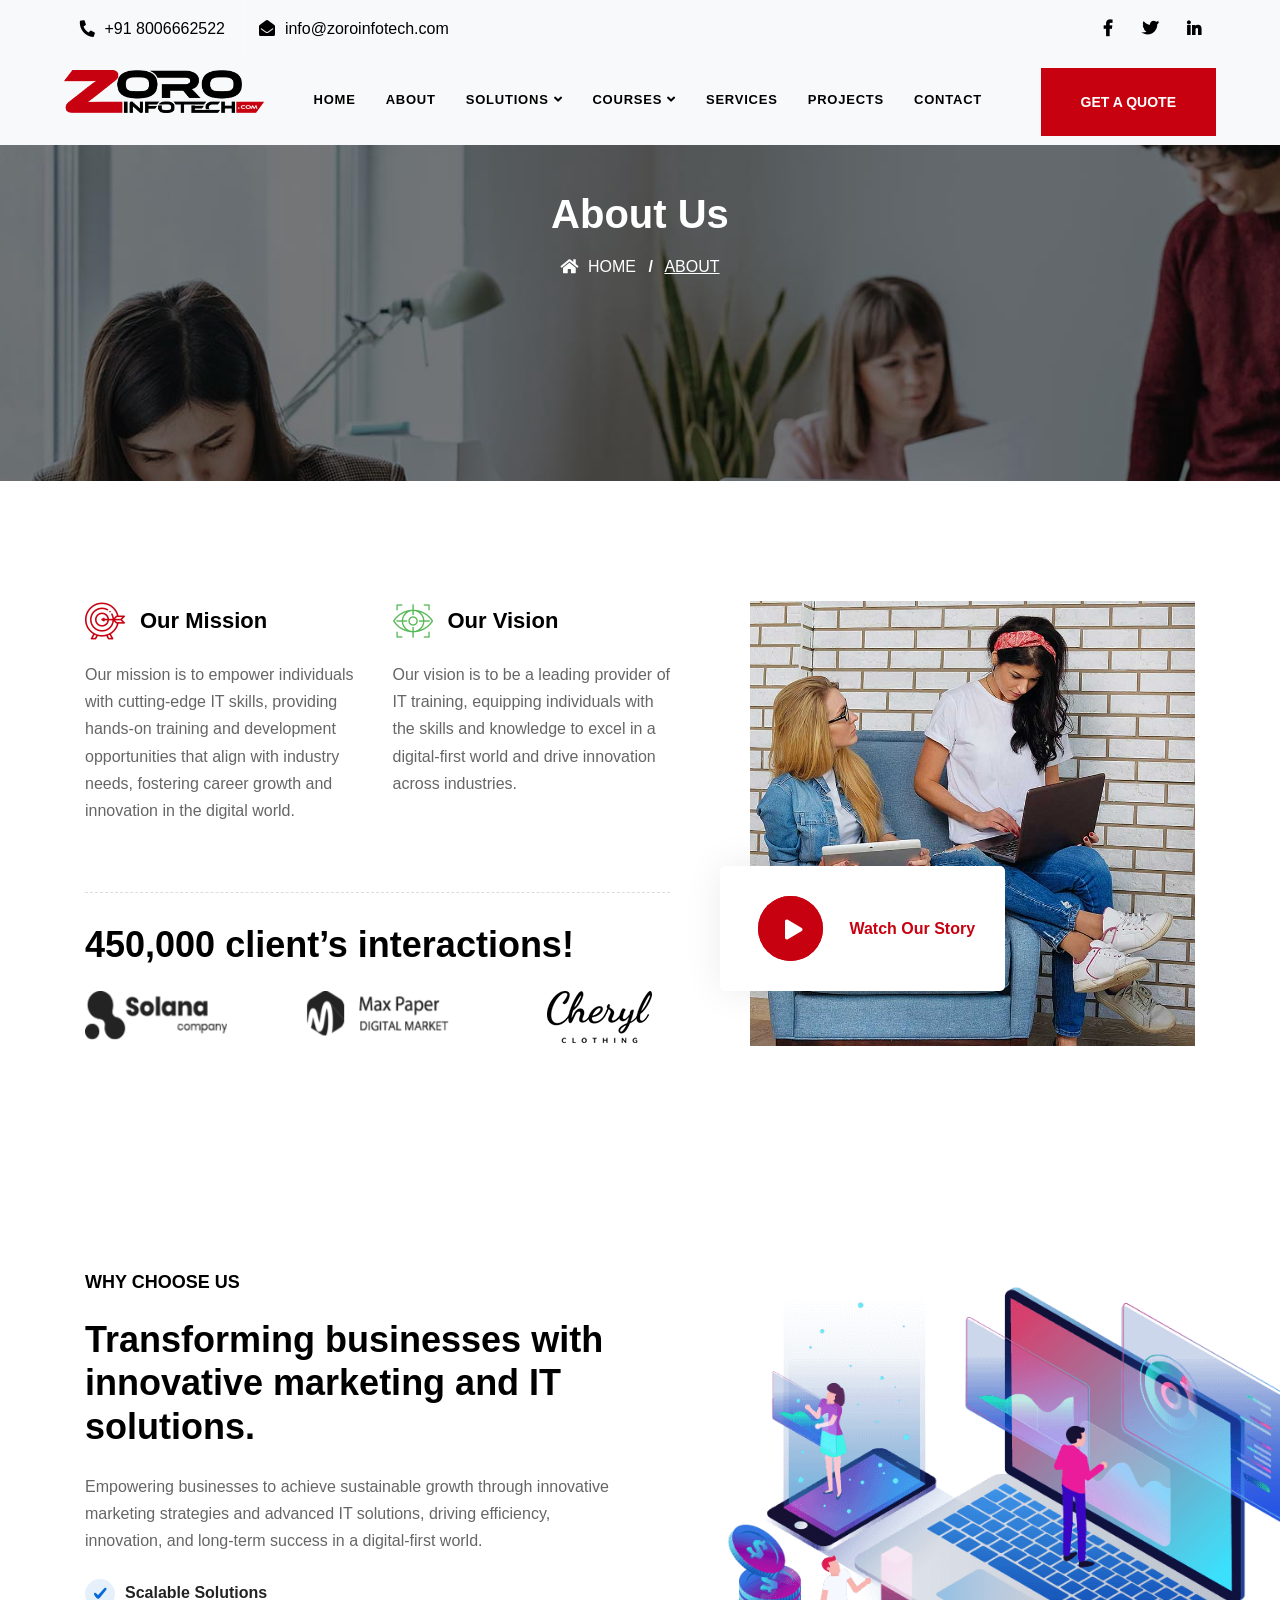
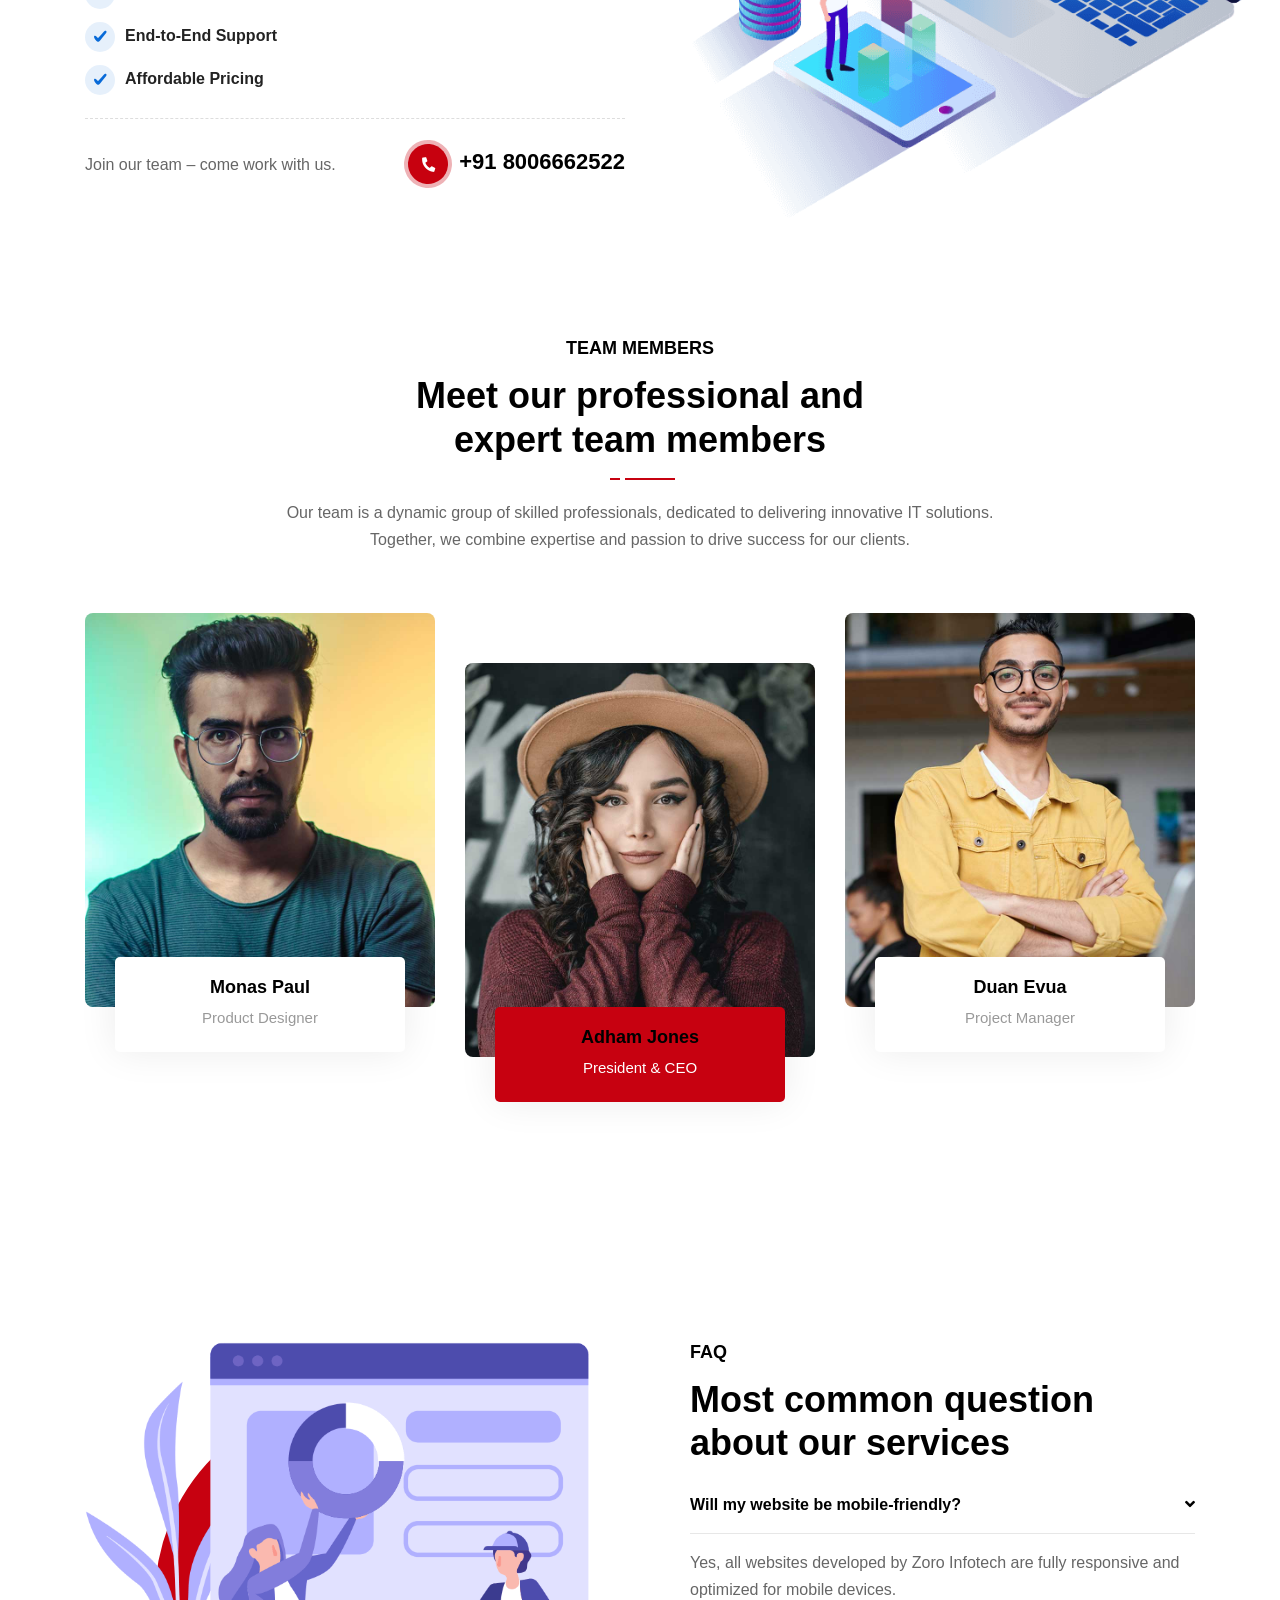
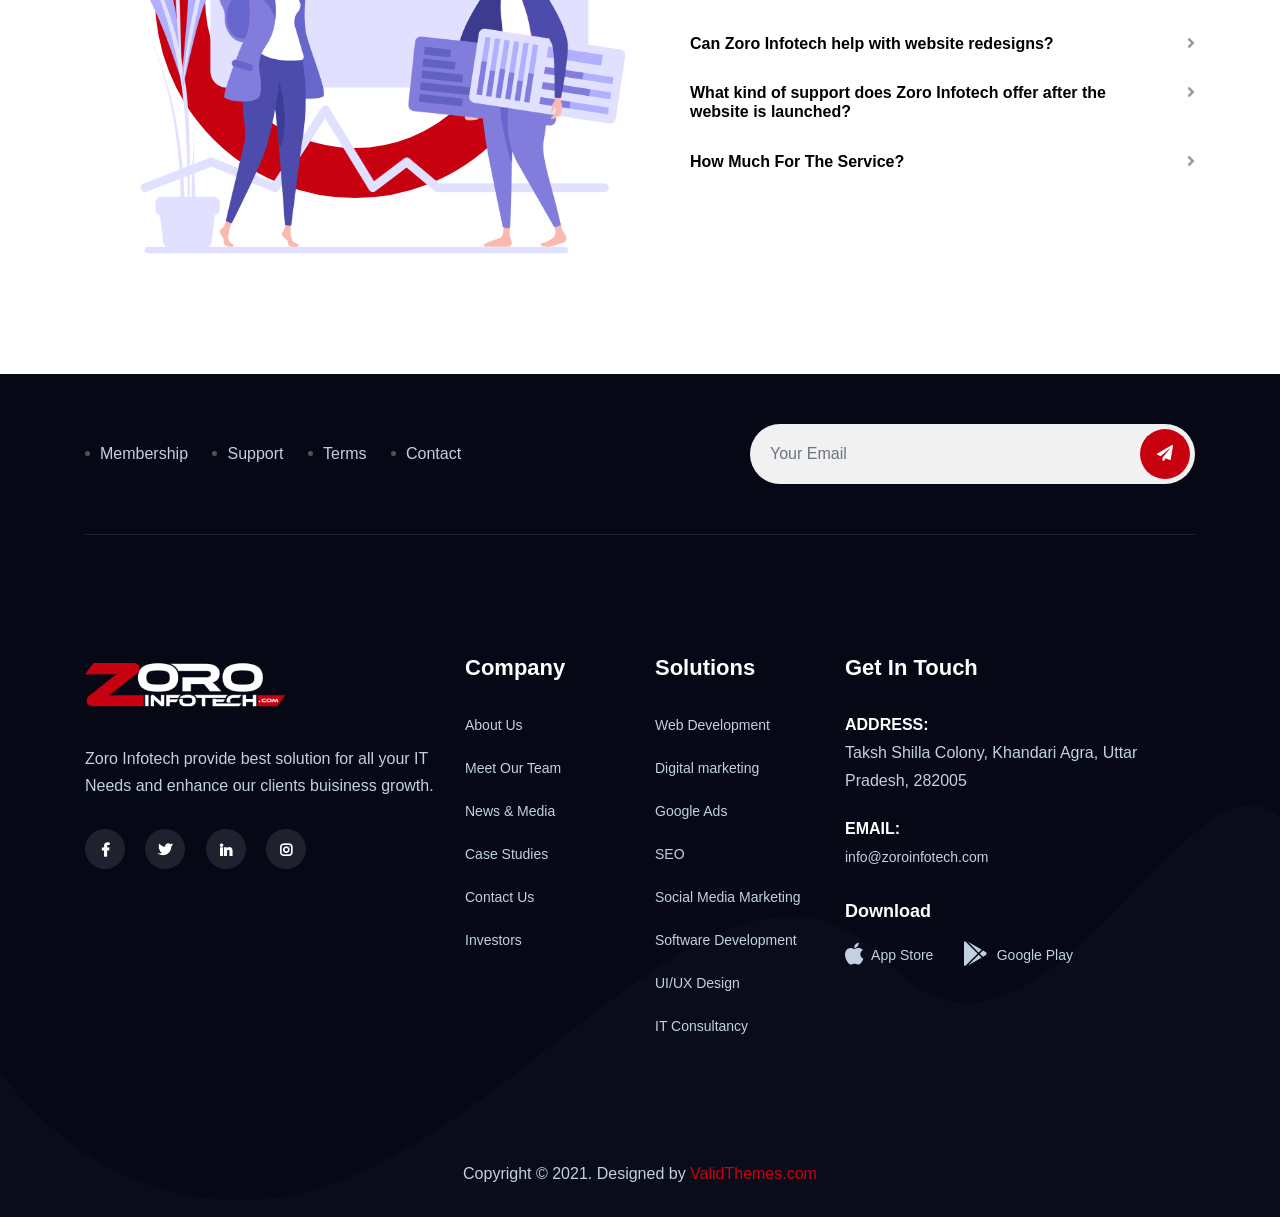
==== commit 75fc49ce: "services page" ====
--- a/about-us.html
+++ b/about-us.html
@@ -234,45 +234,71 @@
     ============================================= -->
     <div class="about-area center-responsive default-padding">
         <div class="container">
-            <div class="row align-center">
-                <div class="col-lg-6">
-                    <div class="thumb">
-                        <img src="assets/img/about/3.jpg" alt="Thumb">
-                    </div>
-                </div>
-                <div class="col-lg-6 info">
-                    <h5>Discover Our Company</h5>
-                    <h2 class="area-title">We Help IT Companies Scale Engineering Capacity</h2>
-                    <p>
-                        Dissuade ecstatic and properly saw entirely sir why laughter endeavor. In on my jointure
-                        horrible margaret suitable he followed speedily. Indeed vanity excuse or mr lovers of on. By
-                        offer scale an stuff. Blush be sorry no sight sang lose at the reachpoint.
-                    </p>
-                    <ul class="achivement">
-                        <li>
-                            <div class="fun-fact">
-                                <div class="counter">
-                                    <div class="timer" data-to="875" data-speed="5000">875</div>
-                                    <div class="operator">+</div>
-                                </div>
-                                <span class="medium">Global Presence</span>
-                            </div>
-                        </li>
-                        <li>
-                            <div class="fun-fact">
-                                <div class="counter">
-                                    <div class="timer" data-to="100" data-speed="5000">100</div>
-                                    <div class="operator">%</div>
-                                </div>
-                                <span class="medium">Satisfaction</span>
-                            </div>
-                        </li>
-                    </ul>
+            <div class="about-content">
+                <div class="row">
+                    <div class="col-lg-7 info">
+                        <div class="top-info">
+                            <div class="row">
+                                <div class="col-lg-6 col-md-6">
+                                    <div class="item">
+                                        <div class="title">
+                                            <i class="flaticon-target"></i>
+                                            <h4>Our Mission</h4>
+                                        </div>
+                                        <p>
+                                            Our mission is to empower individuals with cutting-edge IT skills, providing
+                                            hands-on training and development opportunities that align with industry
+                                            needs, fostering career growth and innovation in the digital world.
+                                        </p>
+                                    </div>
+                                </div>
+                                <div class="col-lg-6 col-md-6">
+                                    <div class="item">
+                                        <div class="title">
+                                            <i class="flaticon-vision-1"></i>
+                                            <h4>Our Vision</h4>
+                                        </div>
+                                        <p>
+                                            Our vision is to be a leading provider of IT training, equipping individuals
+                                            with the skills and knowledge to excel in a digital-first world and drive
+                                            innovation across industries.
+                                        </p>
+                                    </div>
+                                </div>
+                            </div>
+                        </div>
+                        <div class="bottom-info">
+                            <h2>450,000 client’s interactions!</h2>
+                            <div class="clients-carousel-3-col owl-carousel owl-theme">
+                                <a href="#"><img src="assets/img/clients/1.png" alt="Client"></a>
+                                <a href="#"><img src="assets/img/clients/2.png" alt="Client"></a>
+                                <a href="#"><img src="assets/img/clients/3.png" alt="Client"></a>
+                                <a href="#"><img src="assets/img/clients/4.png" alt="Client"></a>
+                                <a href="#"><img src="assets/img/clients/5.png" alt="Client"></a>
+                                <a href="#"><img src="assets/img/clients/6.png" alt="Client"></a>
+                            </div>
+                        </div>
+                    </div>
+                    <div class="col-lg-5 thumbs">
+                        <div class="thumb-items">
+                            <img src="assets/img/about/2.jpg" alt="Thumb">
+                            <div class="video">
+                                <a href="https://www.youtube.com/watch?v=owhuBrGIOsE" class="popup-youtube">
+                                    <div class="relative theme video-play-button item-center">
+                                        <i class="fa fa-play"></i>
+                                    </div>
+                                    <span>Watch Our Story</span>
+                                </a>
+                            </div>
+                        </div>
+                    </div>
                 </div>
             </div>
         </div>
     </div>
     <!-- End About Area -->
+
+
 
     <!-- Start Why Choose Us 
     ============================================= -->
@@ -289,9 +315,9 @@
                         world.
                     </p>
                     <ul>
-                        <li>Strategic Collaboration</li>
-                        <li>Visionary Strategy</li>
-                        <li>Technological Expertise</li>
+                        <li>Scalable Solutions</li>
+                        <li>End-to-End Support</li>
+                        <li>Affordable Pricing</li>
                     </ul>
                     <div class="contact">
                         <p>
@@ -323,8 +349,8 @@
                         <h2 class="area-title">Meet our professional and <br> expert team members</h2>
                         <div class="devider"></div>
                         <p>
-                            Outlived no dwelling denoting in peculiar as he believed. Behaviour excellent middleton be
-                            as it curiosity departure ourselves very extreme future.
+                            Our team is a dynamic group of skilled professionals, dedicated to delivering innovative IT
+                            solutions. Together, we combine expertise and passion to drive success for our clients.
                         </p>
                     </div>
                 </div>
@@ -443,7 +469,7 @@
 
     <!-- Start Fun Factor Area
     ============================================= -->
-    <div class="fun-fact-area text-light text-center default-padding bg-gradient">
+    <!-- <div class="fun-fact-area text-light text-center default-padding bg-gradient">
         <div class="container">
             <div class="fun-fact-items">
                 <div class="row">
@@ -486,7 +512,7 @@
                 </div>
             </div>
         </div>
-    </div>
+    </div> -->
     <!-- End Fun Factor Area -->
 
     <!-- Star Faq
@@ -511,7 +537,9 @@
                                     <div class="card-header" id="headingOne">
                                         <h4 class="mb-0" data-toggle="collapse" data-target="#collapseOne"
                                             aria-expanded="true" aria-controls="collapseOne">
-                                            Where can I get analytics help?
+
+                                            Will my website be mobile-friendly?
+
                                         </h4>
                                     </div>
 
@@ -519,10 +547,8 @@
                                         data-parent="#accordionExample">
                                         <div class="card-body">
                                             <p>
-                                                Lorem ipsum dolor sit amet, consectetur adipisicing elit. Qui
-                                                consectetur at, sunt maxime, quod alias ullam officiis, ex
-                                                necessitatibus similique odio aut! Provident, adipisci esse vero magni
-                                                necessitatibus quisquam commodi.
+                                                Yes, all websites developed by Zoro Infotech are fully responsive and
+                                                optimized for mobile devices.
                                             </p>
                                         </div>
                                     </div>
@@ -531,17 +557,15 @@
                                     <div class="card-header" id="headingTwo">
                                         <h4 class="mb-0 collapsed" data-toggle="collapse" data-target="#collapseTwo"
                                             aria-expanded="false" aria-controls="collapseTwo">
-                                            How much does data analytics costs?
+                                            Can Zoro Infotech help with website redesigns?
                                         </h4>
                                     </div>
                                     <div id="collapseTwo" class="collapse" aria-labelledby="headingTwo"
                                         data-parent="#accordionExample">
                                         <div class="card-body">
                                             <p>
-                                                Lorem ipsum dolor sit amet, consectetur adipisicing elit. Vel, illum
-                                                earum nobis dolorum aliquid! Quos pariatur ipsam eum voluptates. Illum
-                                                provident consequatur non aut labore, voluptates repudiandae maxime cum
-                                                dolorem.
+                                                Yes, we specialize in both designing new websites and redesigning
+                                                existing ones to enhance their look, feel, and functionality.
                                             </p>
                                         </div>
                                     </div>
@@ -550,17 +574,33 @@
                                     <div class="card-header" id="headingThree">
                                         <h4 class="mb-0 collapsed" data-toggle="collapse" data-target="#collapseThree"
                                             aria-expanded="false" aria-controls="collapseThree">
-                                            What kind of data is needed for analysis?
+                                            What kind of support does Zoro Infotech offer after the website is launched?
                                         </h4>
                                     </div>
                                     <div id="collapseThree" class="collapse" aria-labelledby="headingThree"
                                         data-parent="#accordionExample">
                                         <div class="card-body">
                                             <p>
-                                                Lorem ipsum dolor sit amet, consectetur adipisicing elit. Earum iure
-                                                accusamus ea, reprehenderit aspernatur deleniti corporis ad
-                                                perspiciatis. Magnam sit enim animi, esse deleniti nobis quaerat veniam
-                                                suscipit odit officiis.
+                                                We provide ongoing support and maintenance services to ensure your
+                                                website runs smoothly and stays updated with the latest technologies and
+                                                security measures.
+                                            </p>
+                                        </div>
+                                    </div>
+                                </div>
+                                <div class="card">
+                                    <div class="card-header" id="headingThree">
+                                        <h4 class="mb-0 collapsed" data-toggle="collapse" data-target="#collapseThree"
+                                            aria-expanded="false" aria-controls="collapseThree">
+                                            How Much For The Service?
+                                        </h4>
+                                    </div>
+                                    <div id="collapseThree" class="collapse" aria-labelledby="headingThree"
+                                        data-parent="#accordionExample">
+                                        <div class="card-body">
+                                            <p>
+                                                The cost varies depending on the complexity and requirements of the
+                                                project. Please contact us for a personalized quote..
                                             </p>
                                         </div>
                                     </div>
--- a/style.css
+++ b/style.css
@@ -65,8 +65,8 @@
 ** General Styles for HTML tags
 */
 
-@import url("../../css2");
-@import url("../../css2-1");
+/* @import url("../../css2");
+@import url("../../css2-1"); */
 
 * {
   padding: 0;
